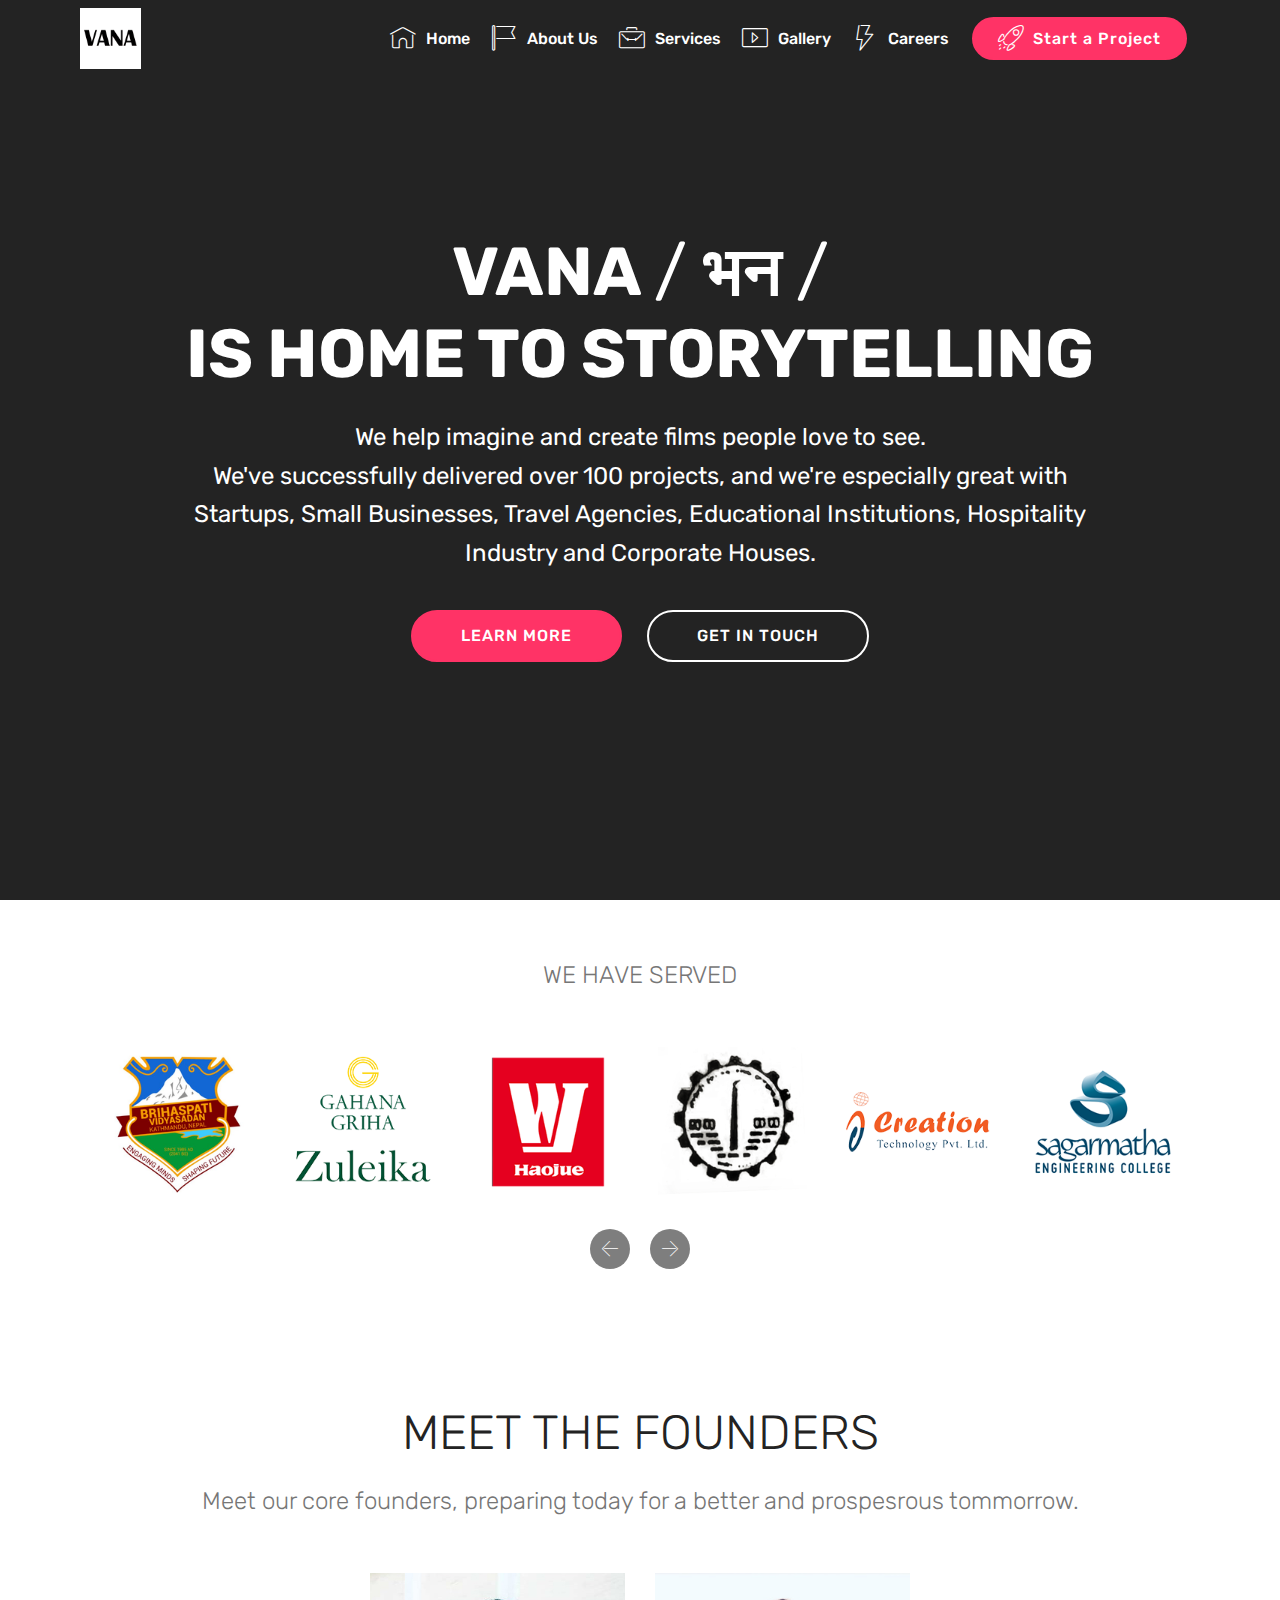
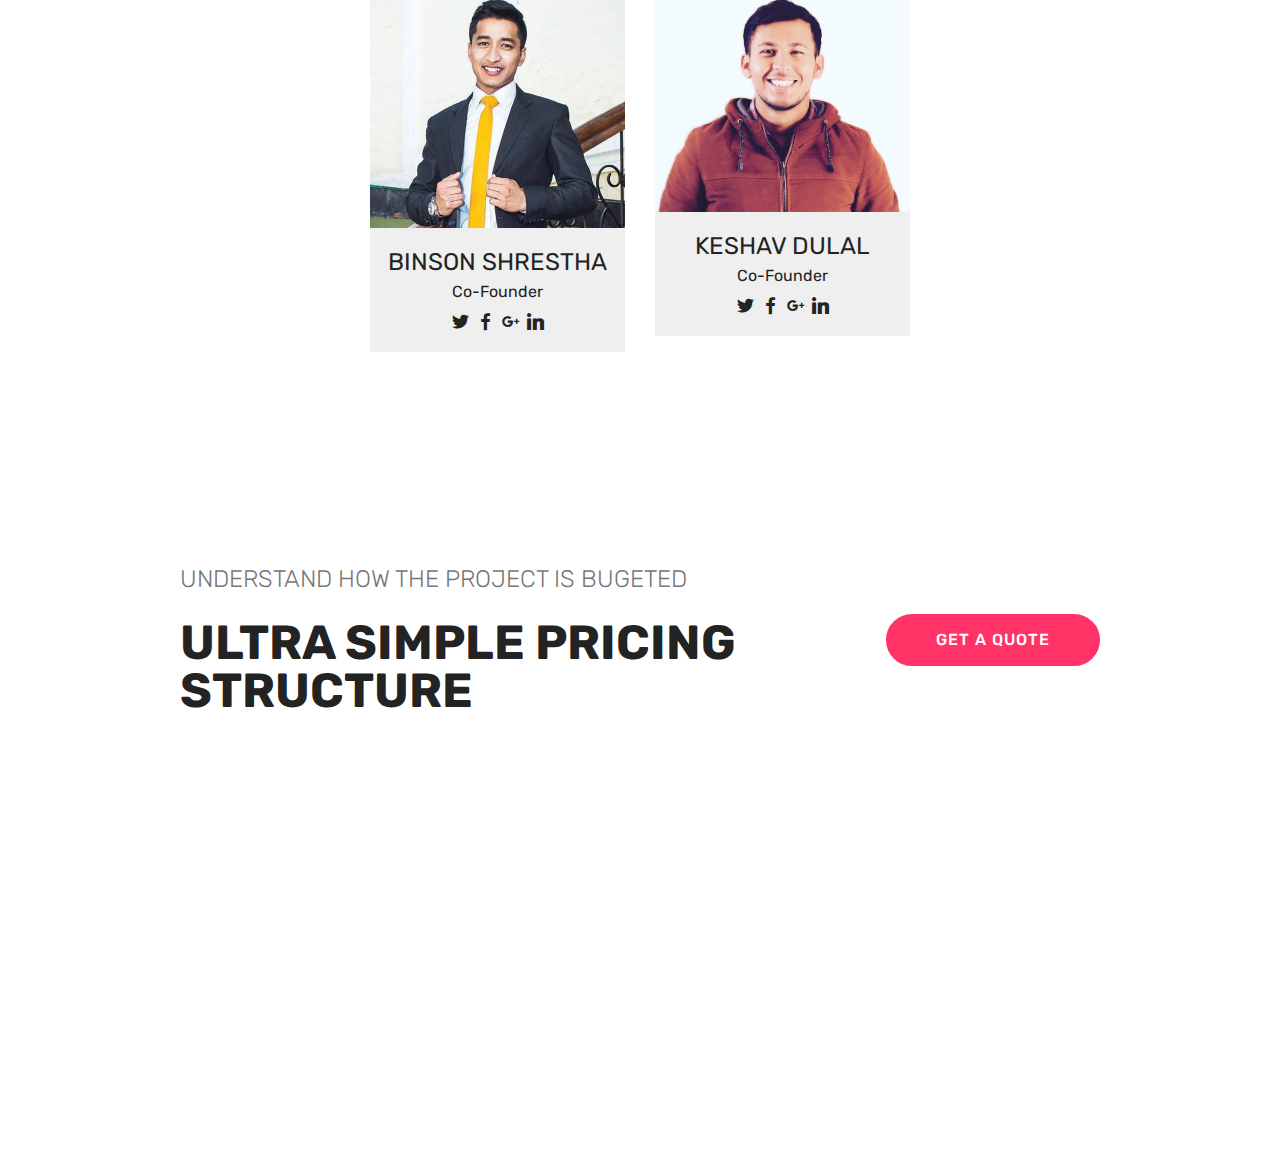
==== index.html @ 386d85b9 "master : First Commit" ====
<!DOCTYPE html>
<html  >
<head>
  <!-- Site made with Mobirise Website Builder v4.12.3, https://mobirise.com -->
  <meta charset="UTF-8">
  <meta http-equiv="X-UA-Compatible" content="IE=edge">
  <meta name="generator" content="Mobirise v4.12.3, mobirise.com">
  <meta name="twitter:card" content="summary_large_image"/>
  <meta name="twitter:image:src" content="assets/images/index-meta.png">
  <meta property="og:image" content="assets/images/index-meta.png">
  <meta name="twitter:title" content="Home">
  <meta name="viewport" content="width=device-width, initial-scale=1, minimum-scale=1">
  <link rel="shortcut icon" href="assets/images/vana-logo11-bw.png" type="image/x-icon">
  <meta name="description" content="We help imagine and create films people love to see.">
  
  
  <title>Home</title>
  <link rel="stylesheet" href="assets/web/assets/mobirise-icons/mobirise-icons.css">
  <link rel="stylesheet" href="assets/bootstrap/css/bootstrap.min.css">
  <link rel="stylesheet" href="assets/bootstrap/css/bootstrap-grid.min.css">
  <link rel="stylesheet" href="assets/bootstrap/css/bootstrap-reboot.min.css">
  <link rel="stylesheet" href="assets/socicon/css/styles.css">
  <link rel="stylesheet" href="assets/tether/tether.min.css">
  <link rel="stylesheet" href="assets/dropdown/css/style.css">
  <link rel="stylesheet" href="assets/theme/css/style.css">
  <link rel="preload" as="style" href="assets/mobirise/css/mbr-additional.css"><link rel="stylesheet" href="assets/mobirise/css/mbr-additional.css" type="text/css">
  
  
  
</head>
<body>
  <section class="menu cid-rTO3SIV0OJ" once="menu" id="menu1-15">

    

    <nav class="navbar navbar-expand beta-menu navbar-dropdown align-items-center navbar-fixed-top navbar-toggleable-sm">
        <button class="navbar-toggler navbar-toggler-right" type="button" data-toggle="collapse" data-target="#navbarSupportedContent" aria-controls="navbarSupportedContent" aria-expanded="false" aria-label="Toggle navigation">
            <div class="hamburger">
                <span></span>
                <span></span>
                <span></span>
                <span></span>
            </div>
        </button>
        <div class="menu-logo">
            <div class="navbar-brand">
                <span class="navbar-logo">
                    <a href="https://mobirise.co">
                         <img src="assets/images/vana-logo11-bw.png" alt="Mobirise" title="" style="height: 3.8rem;">
                    </a>
                </span>
                
            </div>
        </div>
        <div class="collapse navbar-collapse" id="navbarSupportedContent">
            <ul class="navbar-nav nav-dropdown" data-app-modern-menu="true"><li class="nav-item">
                    <a class="nav-link link text-white display-4" href="#top"><span class="mbri-home mbr-iconfont mbr-iconfont-btn"></span>
                        Home</a>
                </li>
                <li class="nav-item">
                    <a class="nav-link link text-white display-4" href="page1.html"><span class="mbri-flag mbr-iconfont mbr-iconfont-btn"></span>
                        
                        About Us
                    </a>
                </li><li class="nav-item"><a class="nav-link link text-white display-4" href="https://mobirise.co"><span class="mbri-briefcase mbr-iconfont mbr-iconfont-btn"></span>
                        Services</a></li><li class="nav-item"><a class="nav-link link text-white display-4" href="https://mobirise.co"><span class="mbri-video mbr-iconfont mbr-iconfont-btn"></span>
                        Gallery</a></li><li class="nav-item"><a class="nav-link link text-white display-4" href="https://mobirise.co"><span class="mbri-speed mbr-iconfont mbr-iconfont-btn"></span>
                        Careers</a></li></ul>
            <div class="navbar-buttons mbr-section-btn"><a class="btn btn-sm btn-secondary display-4" href="contact.html"><span class="mbri-rocket mbr-iconfont mbr-iconfont-btn"></span>Start a Project</a></div>
        </div>
    </nav>
</section>

<section class="engine"><a href="https://mobirise.info/a">online site builder</a></section><section class="cid-rTNzojEZsK mbr-fullscreen" id="header2-1">

    

    

    <div class="container align-center">
        <div class="row justify-content-md-center">
            <div class="mbr-white col-md-10">
                <h1 class="mbr-section-title mbr-bold pb-3 mbr-fonts-style display-1">
                    VANA <span style="font-weight: normal;">/&nbsp;</span>भन&nbsp;<span style="font-weight: normal;">/</span><br>IS HOME TO STORYTELLING</h1>
                
                <p class="mbr-text pb-3 mbr-fonts-style display-5">We help imagine and create films people love to see.<br>We've successfully delivered over 100 projects, and we're especially great with Startups, Small Businesses, Travel Agencies, Educational Institutions, Hospitality Industry and Corporate Houses.<br></p>
                <div class="mbr-section-btn"><a class="btn btn-md btn-secondary display-4" href="https://mobirise.co">LEARN MORE</a>
                    <a class="btn btn-md btn-white-outline display-4" href="contact.html">GET IN TOUCH</a></div>
            </div>
        </div>
    </div>
    
</section>

<section class="clients cid-rTNA7WMirA" data-interval="false" id="clients-9">
      

    
        <div class="container mb-5">
            <div class="media-container-row">
                <div class="col-12 align-center">
                    
                    <h3 class="mbr-section-subtitle mbr-light mbr-fonts-style display-5">
                        WE HAVE SERVED</h3>
                </div>
            </div>
        </div>

    <div class="container">
        <div class="carousel slide" role="listbox" data-pause="true" data-keyboard="false" data-ride="carousel" data-interval="1000">
            <div class="carousel-inner" data-visible="6">
                
                
                
                
                
            <div class="carousel-item ">
                    <div class="media-container-row">
                        <div class="col-md-12">
                            <div class="wrap-img ">
                                <img src="assets/images/bvs.png" class="img-responsive clients-img" alt="" title="">
                            </div>
                        </div>
                    </div>
                </div><div class="carousel-item ">
                    <div class="media-container-row">
                        <div class="col-md-12">
                            <div class="wrap-img ">
                                <img src="assets/images/gg.png" class="img-responsive clients-img" alt="" title="">
                            </div>
                        </div>
                    </div>
                </div><div class="carousel-item ">
                    <div class="media-container-row">
                        <div class="col-md-12">
                            <div class="wrap-img ">
                                <img src="assets/images/haojue.png" class="img-responsive clients-img" alt="" title="">
                            </div>
                        </div>
                    </div>
                </div><div class="carousel-item ">
                    <div class="media-container-row">
                        <div class="col-md-12">
                            <div class="wrap-img ">
                                <img src="assets/images/hsbt.png" class="img-responsive clients-img" alt="" title="">
                            </div>
                        </div>
                    </div>
                </div><div class="carousel-item ">
                    <div class="media-container-row">
                        <div class="col-md-12">
                            <div class="wrap-img ">
                                <img src="assets/images/icreation.png" class="img-responsive clients-img" alt="" title="">
                            </div>
                        </div>
                    </div>
                </div><div class="carousel-item ">
                    <div class="media-container-row">
                        <div class="col-md-12">
                            <div class="wrap-img ">
                                <img src="assets/images/sec.png" class="img-responsive clients-img" alt="" title="">
                            </div>
                        </div>
                    </div>
                </div><div class="carousel-item ">
                    <div class="media-container-row">
                        <div class="col-md-12">
                            <div class="wrap-img ">
                                <img src="assets/images/scst.jpg" class="img-responsive clients-img" alt="" title="">
                            </div>
                        </div>
                    </div>
                </div><div class="carousel-item ">
                    <div class="media-container-row">
                        <div class="col-md-12">
                            <div class="wrap-img ">
                                <img src="assets/images/stemp.png" class="img-responsive clients-img" alt="" title="">
                            </div>
                        </div>
                    </div>
                </div><div class="carousel-item ">
                    <div class="media-container-row">
                        <div class="col-md-12">
                            <div class="wrap-img ">
                                <img src="assets/images/basobaas.png" class="img-responsive clients-img" alt="" title="">
                            </div>
                        </div>
                    </div>
                </div><div class="carousel-item ">
                    <div class="media-container-row">
                        <div class="col-md-12">
                            <div class="wrap-img ">
                                <img src="assets/images/eurokidsdg.png" class="img-responsive clients-img" alt="" title="">
                            </div>
                        </div>
                    </div>
                </div><div class="carousel-item ">
                    <div class="media-container-row">
                        <div class="col-md-12">
                            <div class="wrap-img ">
                                <img src="assets/images/euroschool.png" class="img-responsive clients-img" alt="" title="">
                            </div>
                        </div>
                    </div>
                </div><div class="carousel-item ">
                    <div class="media-container-row">
                        <div class="col-md-12">
                            <div class="wrap-img ">
                                <img src="assets/images/fitstop.png" class="img-responsive clients-img" alt="" title="">
                            </div>
                        </div>
                    </div>
                </div></div>
            <div class="carousel-controls">
                <a data-app-prevent-settings="" class="carousel-control carousel-control-prev" role="button" data-slide="prev">
                    <span aria-hidden="true" class="mbri-left mbr-iconfont"></span>
                    <span class="sr-only">Previous</span>
                </a>
                <a data-app-prevent-settings="" class="carousel-control carousel-control-next" role="button" data-slide="next">
                    <span aria-hidden="true" class="mbri-right mbr-iconfont"></span>
                    <span class="sr-only">Next</span>
                </a>
            </div>
        </div>
    </div>
</section>

<section class="team1 cid-rTNA3TjF3X" id="team1-8">
    
    
    
    <div class="container align-center">
        <h2 class="pb-3 mbr-fonts-style mbr-section-title display-2">
            MEET THE FOUNDERS</h2>
        <h3 class="pb-5 mbr-section-subtitle mbr-fonts-style mbr-light display-5">Meet our core founders, preparing today for a better and prospesrous tommorrow.</h3>
        <div class="row media-row">
            
        <div class="team-item col-lg-3 col-md-6">
                <div class="item-image">
                    <img src="assets/images/binson.jpg" alt="" title="">
                </div>
                <div class="item-caption py-3">
                    <div class="item-name px-2">
                        <p class="mbr-fonts-style display-5">
                           BINSON SHRESTHA</p>
                    </div>
                    <div class="item-role px-2">
                        <p>Co-Founder</p>
                    </div>
                    <div class="item-social pt-2">
                        <a href="https://twitter.com/mobirise" target="_blank">
                            <span class="p-1 socicon-twitter socicon mbr-iconfont mbr-iconfont-social"></span>
                        </a>
                        <a href="https://www.facebook.com/pages/Mobirise/1616226671953247" target="_blank">
                            <span class="p-1 socicon-facebook socicon mbr-iconfont mbr-iconfont-social"></span>
                        </a>
                        <a href="https://plus.google.com/u/0/+Mobirise" target="_blank">
                            <span class="p-1 socicon-googleplus socicon mbr-iconfont mbr-iconfont-social"></span>
                        </a>
                        <a href="https://www.linkedin.com/in/mobirise" target="_blank">
                            <span class="p-1 socicon-linkedin socicon mbr-iconfont mbr-iconfont-social"></span>
                        </a>
                        <a href="https://www.instagram.com/mobirise/" target="_blank">
                            
                        </a>
                        <a href="https://www.youtube.com/channel/UCt_tncVAetpK5JeM8L-8jyw" target="_blank">    
                            
                        </a>
                    </div>
                </div>
            </div><div class="team-item col-lg-3 col-md-6">
                <div class="item-image">
                    <img src="assets/images/keshav.jpg" alt="" title="">
                </div>
                <div class="item-caption py-3">
                    <div class="item-name px-2">
                        <p class="mbr-fonts-style display-5">
                           KESHAV DULAL</p>
                    </div>
                    <div class="item-role px-2">
                        <p>Co-Founder</p>
                    </div>
                    <div class="item-social pt-2">
                        <a href="https://twitter.com/mobirise" target="_blank">
                            <span class="p-1 socicon-twitter socicon mbr-iconfont mbr-iconfont-social"></span>
                        </a>
                        <a href="https://www.facebook.com/pages/Mobirise/1616226671953247" target="_blank">
                            <span class="p-1 socicon-facebook socicon mbr-iconfont mbr-iconfont-social"></span>
                        </a>
                        <a href="https://plus.google.com/u/0/+Mobirise" target="_blank">
                            <span class="p-1 socicon-googleplus socicon mbr-iconfont mbr-iconfont-social"></span>
                        </a>
                        <a href="https://www.linkedin.com/in/mobirise" target="_blank">
                            <span class="p-1 socicon-linkedin socicon mbr-iconfont mbr-iconfont-social"></span>
                        </a>
                        <a href="https://www.instagram.com/mobirise/" target="_blank">
                            
                        </a>
                        <a href="https://www.youtube.com/channel/UCt_tncVAetpK5JeM8L-8jyw" target="_blank">    
                            
                        </a>
                    </div>
                </div>
            </div></div>    
    </div>
</section>

<section class="mbr-section info1 cid-rTNUsynTcs" id="info1-n">

    

    
    <div class="container">
        <div class="row justify-content-center content-row">
            <div class="media-container-column title col-12 col-lg-7 col-md-6">
                <h3 class="mbr-section-subtitle align-left mbr-light pb-3 mbr-fonts-style display-5">UNDERSTAND HOW THE PROJECT IS BUGETED</h3>
                <h2 class="align-left mbr-bold mbr-fonts-style display-2">
                    ULTRA SIMPLE PRICING STRUCTURE</h2>
            </div>
            <div class="media-container-column col-12 col-lg-3 col-md-4">
                <div class="mbr-section-btn align-right py-4"><a class="btn btn-secondary display-4" href="https://mobirise.co">GET A QUOTE<br></a></div>
            </div>
        </div>
    </div>
</section>

<section class="cid-rTNAdagH2J mbr-reveal" id="footer1-a">

    

    

    <div class="container">
        <div class="media-container-row content text-white">
            <div class="col-12 col-md-3">
                <div class="media-wrap">
                    <a href="https://mobirise.co/">
                        <img src="assets/images/vana-logo11-bw.png" alt="Mobirise" title="">
                    </a>
                </div>
            </div>
            <div class="col-12 col-md-3 mbr-fonts-style display-7">
                <h5 class="pb-3">
                    Address
                </h5>
                <p class="mbr-text">
                    6th Floor, NB Building, <br>Opposite Prabhu Bank &amp; Nepal Academy<br>Kamaladi, Kathmandu, Nepal</p>
            </div>
            <div class="col-12 col-md-3 mbr-fonts-style display-7">
                <h5 class="pb-3">
                    Contacts
                </h5>
                <p class="mbr-text">
                    Email: vanamedia.nepal@gmail.com Phone: (+977) 98510-46592<br>Phone:&nbsp;(+977) 98459-06394<br>Whatsapp:&nbsp;(+977) 98510-46592</p>
            </div>
            <div class="col-12 col-md-3 mbr-fonts-style display-7">
                <h5 class="pb-3">External Links</h5>
                <p class="mbr-text">;)</p>
            </div>
        </div>
        <div class="footer-lower">
            <div class="media-container-row">
                <div class="col-sm-12">
                    <hr>
                </div>
            </div>
            <div class="media-container-row mbr-white">
                <div class="col-sm-6 copyright">
                    <p class="mbr-text mbr-fonts-style display-7">
                        © Copyright 2020 Vana Media Pvt. Ltd. - All Rights Reserved
                    </p>
                </div>
                <div class="col-md-6">
                    <div class="social-list align-right">
                        <div class="soc-item">
                            <a href="https://twitter.com/mobirise" target="_blank">
                                <span class="socicon-twitter socicon mbr-iconfont mbr-iconfont-social"></span>
                            </a>
                        </div>
                        <div class="soc-item">
                            <a href="https://www.facebook.com/pages/Mobirise/1616226671953247" target="_blank">
                                <span class="socicon-facebook socicon mbr-iconfont mbr-iconfont-social"></span>
                            </a>
                        </div>
                        <div class="soc-item">
                            <a href="https://www.youtube.com/c/mobirise" target="_blank">
                                <span class="socicon-youtube socicon mbr-iconfont mbr-iconfont-social"></span>
                            </a>
                        </div>
                        <div class="soc-item">
                            <a href="https://instagram.com/mobirise" target="_blank">
                                <span class="socicon-instagram socicon mbr-iconfont mbr-iconfont-social"></span>
                            </a>
                        </div>
                        <div class="soc-item">
                            <a href="https://plus.google.com/u/0/+Mobirise" target="_blank">
                                <span class="socicon-googleplus socicon mbr-iconfont mbr-iconfont-social"></span>
                            </a>
                        </div>
                        <div class="soc-item">
                            <a href="https://www.behance.net/Mobirise" target="_blank">
                                <span class="socicon-behance socicon mbr-iconfont mbr-iconfont-social"></span>
                            </a>
                        </div>
                    </div>
                </div>
            </div>
        </div>
    </div>
</section>


  <script src="assets/web/assets/jquery/jquery.min.js"></script>
  <script src="assets/popper/popper.min.js"></script>
  <script src="assets/bootstrap/js/bootstrap.min.js"></script>
  <script src="assets/smoothscroll/smooth-scroll.js"></script>
  <script src="assets/tether/tether.min.js"></script>
  <script src="assets/mbr-clients-slider/mbr-clients-slider.js"></script>
  <script src="assets/dropdown/js/nav-dropdown.js"></script>
  <script src="assets/dropdown/js/navbar-dropdown.js"></script>
  <script src="assets/touchswipe/jquery.touch-swipe.min.js"></script>
  <script src="assets/bootstrapcarouselswipe/bootstrap-carousel-swipe.js"></script>
  <script src="assets/theme/js/script.js"></script>
  
  
</body>
</html>
---- assets/web/assets/mobirise-icons/mobirise-icons.css ----
@font-face {
  font-family: 'MobiriseIcons';
  src:  url('mobirise-icons.eot?spat4u');
  src:  url('mobirise-icons.eot?spat4u#iefix') format('embedded-opentype'),
    url('mobirise-icons.ttf?spat4u') format('truetype'),
    url('mobirise-icons.woff?spat4u') format('woff'),
    url('mobirise-icons.svg?spat4u#MobiriseIcons') format('svg');
  font-weight: normal;
  font-style: normal;
  font-display: swap;
}

[class^="mbri-"], [class*=" mbri-"] {
  /* use !important to prevent issues with browser extensions that change fonts */
  font-family: MobiriseIcons !important;
  speak: none;
  font-style: normal;
  font-weight: normal;
  font-variant: normal;
  text-transform: none;
  line-height: 1;

  /* Better Font Rendering =========== */
  -webkit-font-smoothing: antialiased;
  -moz-osx-font-smoothing: grayscale;
}

.mbri-add-submenu:before {
  content: "\e900";
}
.mbri-alert:before {
  content: "\e901";
}
.mbri-align-center:before {
  content: "\e902";
}
.mbri-align-justify:before {
  content: "\e903";
}
.mbri-align-left:before {
  content: "\e904";
}
.mbri-align-right:before {
  content: "\e905";
}
.mbri-android:before {
  content: "\e906";
}
.mbri-apple:before {
  content: "\e907";
}
.mbri-arrow-down:before {
  content: "\e908";
}
.mbri-arrow-next:before {
  content: "\e909";
}
.mbri-arrow-prev:before {
  content: "\e90a";
}
.mbri-arrow-up:before {
  content: "\e90b";
}
.mbri-bold:before {
  content: "\e90c";
}
.mbri-bookmark:before {
  content: "\e90d";
}
.mbri-bootstrap:before {
  content: "\e90e";
}
.mbri-briefcase:before {
  content: "\e90f";
}
.mbri-browse:before {
  content: "\e910";
}
.mbri-bulleted-list:before {
  content: "\e911";
}
.mbri-calendar:before {
  content: "\e912";
}
.mbri-camera:before {
  content: "\e913";
}
.mbri-cart-add:before {
  content: "\e914";
}
.mbri-cart-full:before {
  content: "\e915";
}
.mbri-cash:before {
  content: "\e916";
}
.mbri-change-style:before {
  content: "\e917";
}
.mbri-chat:before {
  content: "\e918";
}
.mbri-clock:before {
  content: "\e919";
}
.mbri-close:before {
  content: "\e91a";
}
.mbri-cloud:before {
  content: "\e91b";
}
.mbri-code:before {
  content: "\e91c";
}
.mbri-contact-form:before {
  content: "\e91d";
}
.mbri-credit-card:before {
  content: "\e91e";
}
.mbri-cursor-click:before {
  content: "\e91f";
}
.mbri-cust-feedback:before {
  content: "\e920";
}
.mbri-database:before {
  content: "\e921";
}
.mbri-delivery:before {
  content: "\e922";
}
.mbri-desktop:before {
  content: "\e923";
}
.mbri-devices:before {
  content: "\e924";
}
.mbri-down:before {
  content: "\e925";
}
.mbri-download:before {
  content: "\e989";
}
.mbri-drag-n-drop:before {
  content: "\e927";
}
.mbri-drag-n-drop2:before {
  content: "\e928";
}
.mbri-edit:before {
  content: "\e929";
}
.mbri-edit2:before {
  content: "\e92a";
}
.mbri-error:before {
  content: "\e92b";
}
.mbri-extension:before {
  content: "\e92c";
}
.mbri-features:before {
  content: "\e92d";
}
.mbri-file:before {
  content: "\e92e";
}
.mbri-flag:before {
  content: "\e92f";
}
.mbri-folder:before {
  content: "\e930";
}
.mbri-gift:before {
  content: "\e931";
}
.mbri-github:before {
  content: "\e932";
}
.mbri-globe:before {
  content: "\e933";
}
.mbri-globe-2:before {
  content: "\e934";
}
.mbri-growing-chart:before {
  content: "\e935";
}
.mbri-hearth:before {
  content: "\e936";
}
.mbri-help:before {
  content: "\e937";
}
.mbri-home:before {
  content: "\e938";
}
.mbri-hot-cup:before {
  content: "\e939";
}
.mbri-idea:before {
  content: "\e93a";
}
.mbri-image-gallery:before {
  content: "\e93b";
}
.mbri-image-slider:before {
  content: "\e93c";
}
.mbri-info:before {
  content: "\e93d";
}
.mbri-italic:before {
  content: "\e93e";
}
.mbri-key:before {
  content: "\e93f";
}
.mbri-laptop:before {
  content: "\e940";
}
.mbri-layers:before {
  content: "\e941";
}
.mbri-left-right:before {
  content: "\e942";
}
.mbri-left:before {
  content: "\e943";
}
.mbri-letter:before {
  content: "\e944";
}
.mbri-like:before {
  content: "\e945";
}
.mbri-link:before {
  content: "\e946";
}
.mbri-lock:before {
  content: "\e947";
}
.mbri-login:before {
  content: "\e948";
}
.mbri-logout:before {
  content: "\e949";
}
.mbri-magic-stick:before {
  content: "\e94a";
}
.mbri-map-pin:before {
  content: "\e94b";
}
.mbri-menu:before {
  content: "\e94c";
}
.mbri-mobile:before {
  content: "\e94d";
}
.mbri-mobile2:before {
  content: "\e94e";
}
.mbri-mobirise:before {
  content: "\e94f";
}
.mbri-more-horizontal:before {
  content: "\e950";
}
.mbri-more-vertical:before {
  content: "\e951";
}
.mbri-music:before {
  content: "\e952";
}
.mbri-new-file:before {
  content: "\e953";
}
.mbri-numbered-list:before {
  content: "\e954";
}
.mbri-opened-folder:before {
  content: "\e955";
}
.mbri-pages:before {
  content: "\e956";
}
.mbri-paper-plane:before {
  content: "\e957";
}
.mbri-paperclip:before {
  content: "\e958";
}
.mbri-photo:before {
  content: "\e959";
}
.mbri-photos:before {
  content: "\e95a";
}
.mbri-pin:before {
  content: "\e95b";
}
.mbri-play:before {
  content: "\e95c";
}
.mbri-plus:before {
  content: "\e95d";
}
.mbri-preview:before {
  content: "\e95e";
}
.mbri-print:before {
  content: "\e95f";
}
.mbri-protect:before {
  content: "\e960";
}
.mbri-question:before {
  content: "\e961";
}
.mbri-quote-left:before {
  content: "\e962";
}
.mbri-quote-right:before {
  content: "\e963";
}
.mbri-refresh:before {
  content: "\e964";
}
.mbri-responsive:before {
  content: "\e965";
}
.mbri-right:before {
  content: "\e966";
}
.mbri-rocket:before {
  content: "\e967";
}
.mbri-sad-face:before {
  content: "\e968";
}
.mbri-sale:before {
  content: "\e969";
}
.mbri-save:before {
  content: "\e96a";
}
.mbri-search:before {
  content: "\e96b";
}
.mbri-setting:before {
  content: "\e96c";
}
.mbri-setting2:before {
  content: "\e96d";
}
.mbri-setting3:before {
  content: "\e96e";
}
.mbri-share:before {
  content: "\e96f";
}
.mbri-shopping-bag:before {
  content: "\e970";
}
.mbri-shopping-basket:before {
  content: "\e971";
}
.mbri-shopping-cart:before {
  content: "\e972";
}
.mbri-sites:before {
  content: "\e973";
}
.mbri-smile-face:before {
  content: "\e974";
}
.mbri-speed:before {
  content: "\e975";
}
.mbri-star:before {
  content: "\e976";
}
.mbri-success:before {
  content: "\e977";
}
.mbri-sun:before {
  content: "\e978";
}
.mbri-sun2:before {
  content: "\e979";
}
.mbri-tablet:before {
  content: "\e97a";
}
.mbri-tablet-vertical:before {
  content: "\e97b";
}
.mbri-target:before {
  content: "\e97c";
}
.mbri-timer:before {
  content: "\e97d";
}
.mbri-to-ftp:before {
  content: "\e97e";
}
.mbri-to-local-drive:before {
  content: "\e97f";
}
.mbri-touch-swipe:before {
  content: "\e980";
}
.mbri-touch:before {
  content: "\e981";
}
.mbri-trash:before {
  content: "\e982";
}
.mbri-underline:before {
  content: "\e983";
}
.mbri-unlink:before {
  content: "\e984";
}
.mbri-unlock:before {
  content: "\e985";
}
.mbri-up-down:before {
  content: "\e986";
}
.mbri-up:before {
  content: "\e987";
}
.mbri-update:before {
  content: "\e988";
}
.mbri-upload:before {
 content: "\e926"; 
}
.mbri-user:before {
  content: "\e98a";
}
.mbri-user2:before {
  content: "\e98b";
}
.mbri-users:before {
  content: "\e98c";
}
.mbri-video:before {
  content: "\e98d";
}
.mbri-video-play:before {
  content: "\e98e";
}
.mbri-watch:before {
  content: "\e98f";
}
.mbri-website-theme:before {
  content: "\e990";
}
.mbri-wifi:before {
  content: "\e991";
}
.mbri-windows:before {
  content: "\e992";
}
.mbri-zoom-out:before {
  content: "\e993";
}
.mbri-redo:before {
  content: "\e994";
}
.mbri-undo:before {
  content: "\e995";
}
---- assets/socicon/css/styles.css ----
@charset "UTF-8";

@font-face {
  font-family: 'Socicon';
  src:  url('../fonts/socicon.eot');
  src:  url('../fonts/socicon.eot?#iefix') format('embedded-opentype'),
    url('../fonts/socicon.woff2') format('woff2'),
    url('../fonts/socicon.ttf') format('truetype'),
    url('../fonts/socicon.woff') format('woff'),
    url('../fonts/socicon.svg#socicon') format('svg');
  font-weight: normal;
  font-style: normal;
}

[data-icon]:before {
  font-family: "socicon" !important;
  content: attr(data-icon);
  font-style: normal !important;
  font-weight: normal !important;
  font-variant: normal !important;
  text-transform: none !important;
  speak: none;
  line-height: 1;
  -webkit-font-smoothing: antialiased;
  -moz-osx-font-smoothing: grayscale;
}

[class^="socicon-"], [class*=" socicon-"] {
  /* use !important to prevent issues with browser extensions that change fonts */
  font-family: 'Socicon' !important;
  speak: none;
  font-style: normal;
  font-weight: normal;
  font-variant: normal;
  text-transform: none;
  line-height: 1;

  /* Better Font Rendering =========== */
  -webkit-font-smoothing: antialiased;
  -moz-osx-font-smoothing: grayscale;
}

.socicon-eitaa:before {
  content: "\e97c";
}
.socicon-soroush:before {
  content: "\e97d";
}
.socicon-bale:before {
  content: "\e97e";
}
.socicon-zazzle:before {
  content: "\e97b";
}
.socicon-society6:before {
  content: "\e97a";
}
.socicon-redbubble:before {
  content: "\e979";
}
.socicon-avvo:before {
  content: "\e978";
}
.socicon-stitcher:before {
  content: "\e977";
}
.socicon-googlehangouts:before {
  content: "\e974";
}
.socicon-dlive:before {
  content: "\e975";
}
.socicon-vsco:before {
  content: "\e976";
}
.socicon-flipboard:before {
  content: "\e973";
}
.socicon-ubuntu:before {
  content: "\e958";
}
.socicon-artstation:before {
  content: "\e959";
}
.socicon-invision:before {
  content: "\e95a";
}
.socicon-torial:before {
  content: "\e95b";
}
.socicon-collectorz:before {
  content: "\e95c";
}
.socicon-seenthis:before {
  content: "\e95d";
}
.socicon-googleplaymusic:before {
  content: "\e95e";
}
.socicon-debian:before {
  content: "\e95f";
}
.socicon-filmfreeway:before {
  content: "\e960";
}
.socicon-gnome:before {
  content: "\e961";
}
.socicon-itchio:before {
  content: "\e962";
}
.socicon-jamendo:before {
  content: "\e963";
}
.socicon-mix:before {
  content: "\e964";
}
.socicon-sharepoint:before {
  content: "\e965";
}
.socicon-tinder:before {
  content: "\e966";
}
.socicon-windguru:before {
  content: "\e967";
}
.socicon-cdbaby:before {
  content: "\e968";
}
.socicon-elementaryos:before {
  content: "\e969";
}
.socicon-stage32:before {
  content: "\e96a";
}
.socicon-tiktok:before {
  content: "\e96b";
}
.socicon-gitter:before {
  content: "\e96c";
}
.socicon-letterboxd:before {
  content: "\e96d";
}
.socicon-threema:before {
  content: "\e96e";
}
.socicon-splice:before {
  content: "\e96f";
}
.socicon-metapop:before {
  content: "\e970";
}
.socicon-naver:before {
  content: "\e971";
}
.socicon-remote:before {
  content: "\e972";
}
.socicon-internet:before {
  content: "\e957";
}
.socicon-moddb:before {
  content: "\e94b";
}
.socicon-indiedb:before {
  content: "\e94c";
}
.socicon-traxsource:before {
  content: "\e94d";
}
.socicon-gamefor:before {
  content: "\e94e";
}
.socicon-pixiv:before {
  content: "\e94f";
}
.socicon-myanimelist:before {
  content: "\e950";
}
.socicon-blackberry:before {
  content: "\e951";
}
.socicon-wickr:before {
  content: "\e952";
}
.socicon-spip:before {
  content: "\e953";
}
.socicon-napster:before {
  content: "\e954";
}
.socicon-beatport:before {
  content: "\e955";
}
.socicon-hackerone:before {
  content: "\e956";
}
.socicon-hackernews:before {
  content: "\e946";
}
.socicon-smashwords:before {
  content: "\e947";
}
.socicon-kobo:before {
  content: "\e948";
}
.socicon-bookbub:before {
  content: "\e949";
}
.socicon-mailru:before {
  content: "\e94a";
}
.socicon-gitlab:before {
  content: "\e945";
}
.socicon-instructables:before {
  content: "\e944";
}
.socicon-portfolio:before {
  content: "\e943";
}
.socicon-codered:before {
  content: "\e940";
}
.socicon-origin:before {
  content: "\e941";
}
.socicon-nextdoor:before {
  content: "\e942";
}
.socicon-udemy:before {
  content: "\e93f";
}
.socicon-livemaster:before {
  content: "\e93e";
}
.socicon-crunchbase:before {
  content: "\e93b";
}
.socicon-homefy:before {
  content: "\e93c";
}
.socicon-calendly:before {
  content: "\e93d";
}
.socicon-realtor:before {
  content: "\e90f";
}
.socicon-tidal:before {
  content: "\e910";
}
.socicon-qobuz:before {
  content: "\e911";
}
.socicon-natgeo:before {
  content: "\e912";
}
.socicon-mastodon:before {
  content: "\e913";
}
.socicon-unsplash:before {
  content: "\e914";
}
.socicon-homeadvisor:before {
  content: "\e915";
}
.socicon-angieslist:before {
  content: "\e916";
}
.socicon-codepen:before {
  content: "\e917";
}
.socicon-slack:before {
  content: "\e918";
}
.socicon-openaigym:before {
  content: "\e919";
}
.socicon-logmein:before {
  content: "\e91a";
}
.socicon-fiverr:before {
  content: "\e91b";
}
.socicon-gotomeeting:before {
  content: "\e91c";
}
.socicon-aliexpress:before {
  content: "\e91d";
}
.socicon-guru:before {
  content: "\e91e";
}
.socicon-appstore:before {
  content: "\e91f";
}
.socicon-homes:before {
  content: "\e920";
}
.socicon-zoom:before {
  content: "\e921";
}
.socicon-alibaba:before {
  content: "\e922";
}
.socicon-craigslist:before {
  content: "\e923";
}
.socicon-wix:before {
  content: "\e924";
}
.socicon-redfin:before {
  content: "\e925";
}
.socicon-googlecalendar:before {
  content: "\e926";
}
.socicon-shopify:before {
  content: "\e927";
}
.socicon-freelancer:before {
  content: "\e928";
}
.socicon-seedrs:before {
  content: "\e929";
}
.socicon-bing:before {
  content: "\e92a";
}
.socicon-doodle:before {
  content: "\e92b";
}
.socicon-bonanza:before {
  content: "\e92c";
}
.socicon-squarespace:before {
  content: "\e92d";
}
.socicon-toptal:before {
  content: "\e92e";
}
.socicon-gust:before {
  content: "\e92f";
}
.socicon-ask:before {
  content: "\e930";
}
.socicon-trulia:before {
  content: "\e931";
}
.socicon-loomly:before {
  content: "\e932";
}
.socicon-ghost:before {
  content: "\e933";
}
.socicon-upwork:before {
  content: "\e934";
}
.socicon-fundable:before {
  content: "\e935";
}
.socicon-booking:before {
  content: "\e936";
}
.socicon-googlemaps:before {
  content: "\e937";
}
.socicon-zillow:before {
  content: "\e938";
}
.socicon-niconico:before {
  content: "\e939";
}
.socicon-toneden:before {
  content: "\e93a";
}
.socicon-augment:before {
  content: "\e908";
}
.socicon-bitbucket:before {
  content: "\e909";
}
.socicon-fyuse:before {
  content: "\e90a";
}
.socicon-yt-gaming:before {
  content: "\e90b";
}
.socicon-sketchfab:before {
  content: "\e90c";
}
.socicon-mobcrush:before {
  content: "\e90d";
}
.socicon-microsoft:before {
  content: "\e90e";
}
.socicon-pandora:before {
  content: "\e907";
}
.socicon-messenger:before {
  content: "\e906";
}
.socicon-gamewisp:before {
  content: "\e905";
}
.socicon-bloglovin:before {
  content: "\e904";
}
.socicon-tunein:before {
  content: "\e903";
}
.socicon-gamejolt:before {
  content: "\e901";
}
.socicon-trello:before {
  content: "\e902";
}
.socicon-spreadshirt:before {
  content: "\e900";
}
.socicon-500px:before {
  content: "\e000";
}
.socicon-8tracks:before {
  content: "\e001";
}
.socicon-airbnb:before {
  content: "\e002";
}
.socicon-alliance:before {
  content: "\e003";
}
.socicon-amazon:before {
  content: "\e004";
}
.socicon-amplement:before {
  content: "\e005";
}
.socicon-android:before {
  content: "\e006";
}
.socicon-angellist:before {
  content: "\e007";
}
.socicon-apple:before {
  content: "\e008";
}
.socicon-appnet:before {
  content: "\e009";
}
.socicon-baidu:before {
  content: "\e00a";
}
.socicon-bandcamp:before {
  content: "\e00b";
}
.socicon-battlenet:before {
  content: "\e00c";
}
.socicon-mixer:before {
  content: "\e00d";
}
.socicon-bebee:before {
  content: "\e00e";
}
.socicon-bebo:before {
  content: "\e00f";
}
.socicon-behance:before {
  content: "\e010";
}
.socicon-blizzard:before {
  content: "\e011";
}
.socicon-blogger:before {
  content: "\e012";
}
.socicon-buffer:before {
  content: "\e013";
}
.socicon-chrome:before {
  content: "\e014";
}
.socicon-coderwall:before {
  content: "\e015";
}
.socicon-curse:before {
  content: "\e016";
}
.socicon-dailymotion:before {
  content: "\e017";
}
.socicon-deezer:before {
  content: "\e018";
}
.socicon-delicious:before {
  content: "\e019";
}
.socicon-deviantart:before {
  content: "\e01a";
}
.socicon-diablo:before {
  content: "\e01b";
}
.socicon-digg:before {
  content: "\e01c";
}
.socicon-discord:before {
  content: "\e01d";
}
.socicon-disqus:before {
  content: "\e01e";
}
.socicon-douban:before {
  content: "\e01f";
}
.socicon-draugiem:before {
  content: "\e020";
}
.socicon-dribbble:before {
  content: "\e021";
}
.socicon-drupal:before {
  content: "\e022";
}
.socicon-ebay:before {
  content: "\e023";
}
.socicon-ello:before {
  content: "\e024";
}
.socicon-endomodo:before {
  content: "\e025";
}
.socicon-envato:before {
  content: "\e026";
}
.socicon-etsy:before {
  content: "\e027";
}
.socicon-facebook:before {
  content: "\e028";
}
.socicon-feedburner:before {
  content: "\e029";
}
.socicon-filmweb:before {
  content: "\e02a";
}
.socicon-firefox:before {
  content: "\e02b";
}
.socicon-flattr:before {
  content: "\e02c";
}
.socicon-flickr:before {
  content: "\e02d";
}
.socicon-formulr:before {
  content: "\e02e";
}
.socicon-forrst:before {
  content: "\e02f";
}
.socicon-foursquare:before {
  content: "\e030";
}
.socicon-friendfeed:before {
  content: "\e031";
}
.socicon-github:before {
  content: "\e032";
}
.socicon-goodreads:before {
  content: "\e033";
}
.socicon-google:before {
  content: "\e034";
}
.socicon-googlescholar:before {
  content: "\e035";
}
.socicon-googlegroups:before {
  content: "\e036";
}
.socicon-googlephotos:before {
  content: "\e037";
}
.socicon-googleplus:before {
  content: "\e038";
}
.socicon-grooveshark:before {
  content: "\e039";
}
.socicon-hackerrank:before {
  content: "\e03a";
}
.socicon-hearthstone:before {
  content: "\e03b";
}
.socicon-hellocoton:before {
  content: "\e03c";
}
.socicon-heroes:before {
  content: "\e03d";
}
.socicon-smashcast:before {
  content: "\e03e";
}
.socicon-horde:before {
  content: "\e03f";
}
.socicon-houzz:before {
  content: "\e040";
}
.socicon-icq:before {
  content: "\e041";
}
.socicon-identica:before {
  content: "\e042";
}
.socicon-imdb:before {
  content: "\e043";
}
.socicon-instagram:before {
  content: "\e044";
}
.socicon-issuu:before {
  content: "\e045";
}
.socicon-istock:before {
  content: "\e046";
}
.socicon-itunes:before {
  content: "\e047";
}
.socicon-keybase:before {
  content: "\e048";
}
.socicon-lanyrd:before {
  content: "\e049";
}
.socicon-lastfm:before {
  content: "\e04a";
}
.socicon-line:before {
  content: "\e04b";
}
.socicon-linkedin:before {
  content: "\e04c";
}
.socicon-livejournal:before {
  content: "\e04d";
}
.socicon-lyft:before {
  content: "\e04e";
}
.socicon-macos:before {
  content: "\e04f";
}
.socicon-mail:before {
  content: "\e050";
}
.socicon-medium:before {
  content: "\e051";
}
.socicon-meetup:before {
  content: "\e052";
}
.socicon-mixcloud:before {
  content: "\e053";
}
.socicon-modelmayhem:before {
  content: "\e054";
}
.socicon-mumble:before {
  content: "\e055";
}
.socicon-myspace:before {
  content: "\e056";
}
.socicon-newsvine:before {
  content: "\e057";
}
.socicon-nintendo:before {
  content: "\e058";
}
.socicon-npm:before {
  content: "\e059";
}
.socicon-odnoklassniki:before {
  content: "\e05a";
}
.socicon-openid:before {
  content: "\e05b";
}
.socicon-opera:before {
  content: "\e05c";
}
.socicon-outlook:before {
  content: "\e05d";
}
.socicon-overwatch:before {
  content: "\e05e";
}
.socicon-patreon:before {
  content: "\e05f";
}
.socicon-paypal:before {
  content: "\e060";
}
.socicon-periscope:before {
  content: "\e061";
}
.socicon-persona:before {
  content: "\e062";
}
.socicon-pinterest:before {
  content: "\e063";
}
.socicon-play:before {
  content: "\e064";
}
.socicon-player:before {
  content: "\e065";
}
.socicon-playstation:before {
  content: "\e066";
}
.socicon-pocket:before {
  content: "\e067";
}
.socicon-qq:before {
  content: "\e068";
}
.socicon-quora:before {
  content: "\e069";
}
.socicon-raidcall:before {
  content: "\e06a";
}
.socicon-ravelry:before {
  content: "\e06b";
}
.socicon-reddit:before {
  content: "\e06c";
}
.socicon-renren:before {
  content: "\e06d";
}
.socicon-researchgate:before {
  content: "\e06e";
}
.socicon-residentadvisor:before {
  content: "\e06f";
}
.socicon-reverbnation:before {
  content: "\e070";
}
.socicon-rss:before {
  content: "\e071";
}
.socicon-sharethis:before {
  content: "\e072";
}
.socicon-skype:before {
  content: "\e073";
}
.socicon-slideshare:before {
  content: "\e074";
}
.socicon-smugmug:before {
  content: "\e075";
}
.socicon-snapchat:before {
  content: "\e076";
}
.socicon-songkick:before {
  content: "\e077";
}
.socicon-soundcloud:before {
  content: "\e078";
}
.socicon-spotify:before {
  content: "\e079";
}
.socicon-stackexchange:before {
  content: "\e07a";
}
.socicon-stackoverflow:before {
  content: "\e07b";
}
.socicon-starcraft:before {
  content: "\e07c";
}
.socicon-stayfriends:before {
  content: "\e07d";
}
.socicon-steam:before {
  content: "\e07e";
}
.socicon-storehouse:before {
  content: "\e07f";
}
.socicon-strava:before {
  content: "\e080";
}
.socicon-streamjar:before {
  content: "\e081";
}
.socicon-stumbleupon:before {
  content: "\e082";
}
.socicon-swarm:before {
  content: "\e083";
}
.socicon-teamspeak:before {
  content: "\e084";
}
.socicon-teamviewer:before {
  content: "\e085";
}
.socicon-technorati:before {
  content: "\e086";
}
.socicon-telegram:before {
  content: "\e087";
}
.socicon-tripadvisor:before {
  content: "\e088";
}
.socicon-tripit:before {
  content: "\e089";
}
.socicon-triplej:before {
  content: "\e08a";
}
.socicon-tumblr:before {
  content: "\e08b";
}
.socicon-twitch:before {
  content: "\e08c";
}
.socicon-twitter:before {
  content: "\e08d";
}
.socicon-uber:before {
  content: "\e08e";
}
.socicon-ventrilo:before {
  content: "\e08f";
}
.socicon-viadeo:before {
  content: "\e090";
}
.socicon-viber:before {
  content: "\e091";
}
.socicon-viewbug:before {
  content: "\e092";
}
.socicon-vimeo:before {
  content: "\e093";
}
.socicon-vine:before {
  content: "\e094";
}
.socicon-vkontakte:before {
  content: "\e095";
}
.socicon-warcraft:before {
  content: "\e096";
}
.socicon-wechat:before {
  content: "\e097";
}
.socicon-weibo:before {
  content: "\e098";
}
.socicon-whatsapp:before {
  content: "\e099";
}
.socicon-wikipedia:before {
  content: "\e09a";
}
.socicon-windows:before {
  content: "\e09b";
}
.socicon-wordpress:before {
  content: "\e09c";
}
.socicon-wykop:before {
  content: "\e09d";
}
.socicon-xbox:before {
  content: "\e09e";
}
.socicon-xing:before {
  content: "\e09f";
}
.socicon-yahoo:before {
  content: "\e0a0";
}
.socicon-yammer:before {
  content: "\e0a1";
}
.socicon-yandex:before {
  content: "\e0a2";
}
.socicon-yelp:before {
  content: "\e0a3";
}
.socicon-younow:before {
  content: "\e0a4";
}
.socicon-youtube:before {
  content: "\e0a5";
}
.socicon-zapier:before {
  content: "\e0a6";
}
.socicon-zerply:before {
  content: "\e0a7";
}
.socicon-zomato:before {
  content: "\e0a8";
}
.socicon-zynga:before {
  content: "\e0a9";
}
---- assets/dropdown/css/style.css ----
.navbar-dropdown {
  left: 0;
  padding: 0;
  position: absolute;
  right: 0;
  top: 0;
  transition: all 0.45s ease;
  z-index: 1030;
  background: #282828; }
  .navbar-dropdown .navbar-logo {
    margin-right: 0.8rem;
    transition: margin 0.3s ease-in-out;
    vertical-align: middle; }
    .navbar-dropdown .navbar-logo img {
      height: 3.125rem;
      transition: all 0.3s ease-in-out; }
    .navbar-dropdown .navbar-logo.mbr-iconfont {
      font-size: 3.125rem;
      line-height: 3.125rem; }
  .navbar-dropdown .navbar-caption {
    font-weight: 700;
    white-space: normal;
    vertical-align: -4px;
    line-height: 3.125rem !important; }
    .navbar-dropdown .navbar-caption, .navbar-dropdown .navbar-caption:hover {
      color: inherit;
      text-decoration: none; }
  .navbar-dropdown .mbr-iconfont + .navbar-caption {
    vertical-align: -1px; }
  .navbar-dropdown.navbar-fixed-top {
    position: fixed; }
  .navbar-dropdown .navbar-brand span {
    vertical-align: -4px; }
  .navbar-dropdown.bg-color.transparent {
    background: none; }
  .navbar-dropdown.navbar-short .navbar-brand {
    padding: 0.625rem 0; }
    .navbar-dropdown.navbar-short .navbar-brand span {
      vertical-align: -1px; }
  .navbar-dropdown.navbar-short .navbar-caption {
    line-height: 2.375rem !important;
    vertical-align: -2px; }
  .navbar-dropdown.navbar-short .navbar-logo {
    margin-right: 0.5rem; }
    .navbar-dropdown.navbar-short .navbar-logo img {
      height: 2.375rem; }
    .navbar-dropdown.navbar-short .navbar-logo.mbr-iconfont {
      font-size: 2.375rem;
      line-height: 2.375rem; }
  .navbar-dropdown.navbar-short .mbr-table-cell {
    height: 3.625rem; }
  .navbar-dropdown .navbar-close {
    left: 0.6875rem;
    position: fixed;
    top: 0.75rem;
    z-index: 1000; }
  .navbar-dropdown .hamburger-icon {
    content: "";
    display: inline-block;
    vertical-align: middle;
    width: 16px;
    -webkit-box-shadow: 0 -6px 0 1px #282828,0 0 0 1px #282828,0 6px 0 1px #282828;
    -moz-box-shadow: 0 -6px 0 1px #282828,0 0 0 1px #282828,0 6px 0 1px #282828;
    box-shadow: 0 -6px 0 1px #282828,0 0 0 1px #282828,0 6px 0 1px #282828; }

.dropdown-menu .dropdown-toggle[data-toggle="dropdown-submenu"]::after {
  border-bottom: 0.35em solid transparent;
  border-left: 0.35em solid;
  border-right: 0;
  border-top: 0.35em solid transparent;
  margin-left: 0.3rem; }

.dropdown-menu .dropdown-item:focus {
  outline: 0; }

.nav-dropdown {
  font-size: 0.75rem;
  font-weight: 500;
  height: auto !important; }
  .nav-dropdown .nav-btn {
    padding-left: 1rem; }
  .nav-dropdown .link {
    margin: .667em 1.667em;
    font-weight: 500;
    padding: 0;
    transition: color .2s ease-in-out; }
    .nav-dropdown .link.dropdown-toggle {
      margin-right: 2.583em; }
      .nav-dropdown .link.dropdown-toggle::after {
        margin-left: .25rem;
        border-top: 0.35em solid;
        border-right: 0.35em solid transparent;
        border-left: 0.35em solid transparent;
        border-bottom: 0; }
      .nav-dropdown .link.dropdown-toggle[aria-expanded="true"] {
        margin: 0;
        padding: 0.667em 3.263em  0.667em 1.667em; }
  .nav-dropdown .link::after,
  .nav-dropdown .dropdown-item::after {
    color: inherit; }
  .nav-dropdown .btn {
    font-size: 0.75rem;
    font-weight: 700;
    letter-spacing: 0;
    margin-bottom: 0;
    padding-left: 1.25rem;
    padding-right: 1.25rem; }
  .nav-dropdown .dropdown-menu {
    border-radius: 0;
    border: 0;
    left: 0;
    margin: 0;
    padding-bottom: 1.25rem;
    padding-top: 1.25rem;
    position: relative; }
  .nav-dropdown .dropdown-submenu {
    margin-left: 0.125rem;
    top: 0; }
  .nav-dropdown .dropdown-item {
    font-weight: 500;
    line-height: 2;
    padding: 0.3846em 4.615em 0.3846em 1.5385em;
    position: relative;
    transition: color .2s ease-in-out, background-color .2s ease-in-out; }
    .nav-dropdown .dropdown-item::after {
      margin-top: -0.3077em;
      position: absolute;
      right: 1.1538em;
      top: 50%; }
    .nav-dropdown .dropdown-item:focus, .nav-dropdown .dropdown-item:hover {
      background: none; }

@media (max-width: 767px) {
  .nav-dropdown.navbar-toggleable-sm {
    bottom: 0;
    display: none;
    left: 0;
    overflow-x: hidden;
    position: fixed;
    top: 0;
    transform: translateX(-100%);
    -ms-transform: translateX(-100%);
    -webkit-transform: translateX(-100%);
    width: 18.75rem;
    z-index: 999; } }
.nav-dropdown.navbar-toggleable-xl {
  bottom: 0;
  display: none;
  left: 0;
  overflow-x: hidden;
  position: fixed;
  top: 0;
  transform: translateX(-100%);
  -ms-transform: translateX(-100%);
  -webkit-transform: translateX(-100%);
  width: 18.75rem;
  z-index: 999; }

.nav-dropdown-sm {
  display: block !important;
  overflow-x: hidden;
  overflow: auto;
  padding-top: 3.875rem; }
  .nav-dropdown-sm::after {
    content: "";
    display: block;
    height: 3rem;
    width: 100%; }
  .nav-dropdown-sm.collapse.in ~ .navbar-close {
    display: block !important; }
  .nav-dropdown-sm.collapsing, .nav-dropdown-sm.collapse.in {
    transform: translateX(0);
    -ms-transform: translateX(0);
    -webkit-transform: translateX(0);
    transition: all 0.25s ease-out;
    -webkit-transition: all 0.25s ease-out;
    background: #282828; }
  .nav-dropdown-sm.collapsing[aria-expanded="false"] {
    transform: translateX(-100%);
    -ms-transform: translateX(-100%);
    -webkit-transform: translateX(-100%); }
  .nav-dropdown-sm .nav-item {
    display: block;
    margin-left: 0 !important;
    padding-left: 0; }
  .nav-dropdown-sm .link,
  .nav-dropdown-sm .dropdown-item {
    border-top: 1px dotted rgba(255, 255, 255, 0.1);
    font-size: 0.8125rem;
    line-height: 1.6;
    margin: 0 !important;
    padding: 0.875rem 2.4rem 0.875rem 1.5625rem !important;
    position: relative;
    white-space: normal; }
    .nav-dropdown-sm .link:focus, .nav-dropdown-sm .link:hover,
    .nav-dropdown-sm .dropdown-item:focus,
    .nav-dropdown-sm .dropdown-item:hover {
      background: rgba(0, 0, 0, 0.2) !important;
      color: #c0a375; }
  .nav-dropdown-sm .nav-btn {
    position: relative;
    padding: 1.5625rem 1.5625rem 0 1.5625rem; }
    .nav-dropdown-sm .nav-btn::before {
      border-top: 1px dotted rgba(255, 255, 255, 0.1);
      content: "";
      left: 0;
      position: absolute;
      top: 0;
      width: 100%; }
    .nav-dropdown-sm .nav-btn + .nav-btn {
      padding-top: 0.625rem; }
      .nav-dropdown-sm .nav-btn + .nav-btn::before {
        display: none; }
  .nav-dropdown-sm .btn {
    padding: 0.625rem 0; }
  .nav-dropdown-sm .dropdown-toggle[data-toggle="dropdown-submenu"]::after {
    margin-left: .25rem;
    border-top: 0.35em solid;
    border-right: 0.35em solid transparent;
    border-left: 0.35em solid transparent;
    border-bottom: 0; }
  .nav-dropdown-sm .dropdown-toggle[data-toggle="dropdown-submenu"][aria-expanded="true"]::after {
    border-top: 0;
    border-right: 0.35em solid transparent;
    border-left: 0.35em solid transparent;
    border-bottom: 0.35em solid; }
  .nav-dropdown-sm .dropdown-menu {
    margin: 0;
    padding: 0;
    position: relative;
    top: 0;
    left: 0;
    width: 100%;
    border: 0;
    float: none;
    border-radius: 0;
    background: none; }
  .nav-dropdown-sm .dropdown-submenu {
    left: 100%;
    margin-left: 0.125rem;
    margin-top: -1.25rem;
    top: 0; }

.navbar-toggleable-sm .nav-dropdown .dropdown-menu {
  position: absolute; }

.navbar-toggleable-sm .nav-dropdown .dropdown-submenu {
  left: 100%;
  margin-left: 0.125rem;
  margin-top: -1.25rem;
  top: 0; }

.navbar-toggleable-sm.opened .nav-dropdown .dropdown-menu {
  position: relative; }

.navbar-toggleable-sm.opened .nav-dropdown .dropdown-submenu {
  left: 0;
  margin-left: 00rem;
  margin-top: 0rem;
  top: 0; }

.is-builder .nav-dropdown.collapsing {
  transition: none !important; }

/*# sourceMappingURL=style.css.map */
---- assets/theme/css/style.css ----
@charset "UTF-8";
/*!
 * Mobirise v4 theme (https://mobirise.com/)
 * Copyright 2017 Mobirise
 */
section {
  background-color: #eeeeee;
}

body {
  font-style: normal;
  line-height: 1.5;
}

section,
.container,
.container-fluid {
  position: relative;
  word-wrap: break-word;
}

a.mbr-iconfont:hover {
  text-decoration: none;
}

.article .lead p,
.article .lead ul,
.article .lead ol,
.article .lead pre,
.article .lead blockquote {
  margin-bottom: 0;
}

ul,
ol,
pre,
blockquote {
  margin-bottom: 2.3125rem;
}

pre {
  background: #f4f4f4;
  padding: 10px 24px;
  white-space: pre-wrap;
}

.inactive {
  -webkit-user-select: none;
  -moz-user-select: none;
  -ms-user-select: none;
  user-select: none;
  pointer-events: none;
  -webkit-user-drag: none;
  user-drag: none;
}

.mbr-section__comments .row {
  justify-content: center;
  -webkit-justify-content: center;
}

a {
  font-style: normal;
  font-weight: 400;
  cursor: pointer;
}
a, a:hover {
  text-decoration: none;
}

figure {
  margin-bottom: 0;
}

body {
  color: #232323;
}

h1,
h2,
h3,
h4,
h5,
h6,
.h1,
.h2,
.h3,
.h4,
.h5,
.h6,
.display-1,
.display-2,
.display-3,
.display-4 {
  line-height: 1;
  word-break: break-word;
  word-wrap: break-word;
}

.mbr-section-title {
  font-style: normal;
  line-height: 1.2;
}

.mbr-section-subtitle {
  line-height: 1.3;
}

.mbr-text {
  font-style: normal;
  line-height: 1.6;
}

b,
strong {
  font-weight: bold;
}

blockquote {
  padding: 10px 0 10px 20px;
  position: relative;
  border-left: 2px solid;
  border-color: #ff3366;
}

input:-webkit-autofill, input:-webkit-autofill:hover, input:-webkit-autofill:focus, input:-webkit-autofill:active {
  transition-delay: 9999s;
  transition-property: background-color, color;
}

textarea[type=hidden] {
  display: none;
}

body {
  position: relative;
}

section {
  background-position: 50% 50%;
  background-repeat: no-repeat;
  background-size: cover;
}
section .mbr-background-video,
section .mbr-background-video-preview {
  position: absolute;
  bottom: 0;
  left: 0;
  right: 0;
  top: 0;
}

.hidden {
  visibility: hidden;
}

.mbr-z-index20 {
  z-index: 20;
}

/*! Base colors */
.mbr-white {
  color: #ffffff;
}

.mbr-black {
  color: #000000;
}

.mbr-bg-white {
  background-color: #ffffff;
}

.mbr-bg-black {
  background-color: #000000;
}

/*! Text-aligns */
.align-left {
  text-align: left;
}

.align-center {
  text-align: center;
}

.align-right {
  text-align: right;
}

@media (max-width: 767px) {
  .align-left,
.align-center,
.align-right,
.mbr-section-btn,
.mbr-section-title {
    text-align: center;
  }
}
/*! Font-weight  */
.mbr-light {
  font-weight: 300;
}

.mbr-regular {
  font-weight: 400;
}

.mbr-semibold {
  font-weight: 500;
}

.mbr-bold {
  font-weight: 700;
}

/*! Media  */
.media-size-item {
  -webkit-flex: 1 1 auto;
  -moz-flex: 1 1 auto;
  -ms-flex: 1 1 auto;
  -o-flex: 1 1 auto;
  flex: 1 1 auto;
}

.media-content {
  -webkit-flex-basis: 100%;
  flex-basis: 100%;
}

.media-container-row {
  display: -ms-flexbox;
  display: -webkit-flex;
  display: flex;
  -webkit-flex-direction: row;
  -ms-flex-direction: row;
  flex-direction: row;
  -webkit-flex-wrap: wrap;
  -ms-flex-wrap: wrap;
  flex-wrap: wrap;
  -webkit-justify-content: center;
  -ms-flex-pack: center;
  justify-content: center;
  -webkit-align-content: center;
  -ms-flex-line-pack: center;
  align-content: center;
  -webkit-align-items: start;
  -ms-flex-align: start;
  align-items: start;
}
.media-container-row .media-size-item {
  width: 400px;
}

.media-container-column {
  display: -ms-flexbox;
  display: -webkit-flex;
  display: flex;
  -webkit-flex-direction: column;
  -ms-flex-direction: column;
  flex-direction: column;
  -webkit-flex-wrap: wrap;
  -ms-flex-wrap: wrap;
  flex-wrap: wrap;
  -webkit-justify-content: center;
  -ms-flex-pack: center;
  justify-content: center;
  -webkit-align-content: center;
  -ms-flex-line-pack: center;
  align-content: center;
  -webkit-align-items: stretch;
  -ms-flex-align: stretch;
  align-items: stretch;
}
.media-container-column > * {
  width: 100%;
}

@media (min-width: 992px) {
  .media-container-row {
    -webkit-flex-wrap: nowrap;
    -ms-flex-wrap: nowrap;
    flex-wrap: nowrap;
  }
}
figure {
  overflow: hidden;
}

figure[mbr-media-size] {
  transition: width 0.1s;
}

.mbr-figure img,
.mbr-figure iframe {
  display: block;
  width: 100%;
}

.card {
  background-color: transparent;
  border: none;
}

.card-box {
  width: 100%;
}

.card-img {
  text-align: center;
  flex-shrink: 0;
  -webkit-flex-shrink: 0;
}

.media {
  max-width: 100%;
  margin: 0 auto;
}

.mbr-figure {
  -ms-flex-item-align: center;
  -ms-grid-row-align: center;
  -webkit-align-self: center;
  align-self: center;
}

.media-container > div {
  max-width: 100%;
}

.mbr-figure img,
.card-img img {
  width: 100%;
}

@media (max-width: 991px) {
  .media-size-item {
    width: auto !important;
  }

  .media {
    width: auto;
  }

  .mbr-figure {
    width: 100% !important;
  }
}
/*! Buttons */
.btn {
  font-weight: 500;
  border-width: 2px;
  font-style: normal;
  letter-spacing: 1px;
  margin: 0.4rem 0.8rem;
  white-space: normal;
  -webkit-transition: all 0.3s ease-in-out;
  -moz-transition: all 0.3s ease-in-out;
  transition: all 0.3s ease-in-out;
  display: inline-flex;
  align-items: center;
  justify-content: center;
  word-break: break-word;
  -webkit-align-items: center;
  -webkit-justify-content: center;
  display: -webkit-inline-flex;
}

.btn-sm {
  font-weight: 500;
  letter-spacing: 1px;
  -webkit-transition: all 0.3s ease-in-out;
  -moz-transition: all 0.3s ease-in-out;
  transition: all 0.3s ease-in-out;
}

.btn-md {
  font-weight: 500;
  letter-spacing: 1px;
  margin: 0.4rem 0.8rem !important;
  -webkit-transition: all 0.3s ease-in-out;
  -moz-transition: all 0.3s ease-in-out;
  transition: all 0.3s ease-in-out;
}

.btn-lg {
  font-weight: 500;
  letter-spacing: 1px;
  margin: 0.4rem 0.8rem !important;
  -webkit-transition: all 0.3s ease-in-out;
  -moz-transition: all 0.3s ease-in-out;
  transition: all 0.3s ease-in-out;
}

.mbr-section-btn {
  margin-left: -0.25rem;
  margin-right: -0.25rem;
  font-size: 0;
}

nav .mbr-section-btn {
  margin-left: 0rem;
  margin-right: 0rem;
}

.btn-form {
  border-radius: 0;
}
.btn-form:hover {
  cursor: pointer;
}

/*! Btn icon margin */
.btn .mbr-iconfont,
.btn.btn-sm .mbr-iconfont {
  cursor: pointer;
  margin-right: 0.5rem;
}

.btn.btn-md .mbr-iconfont,
.btn.btn-md .mbr-iconfont {
  margin-right: 0.8rem;
}

.mbr-regular {
  font-weight: 400;
}

.mbr-semibold {
  font-weight: 500;
}

.mbr-bold {
  font-weight: 700;
}

[type=submit] {
  -webkit-appearance: none;
}

/*! Full-screen */
.mbr-fullscreen .mbr-overlay {
  min-height: 100vh;
}

.mbr-fullscreen {
  display: flex;
  display: -webkit-flex;
  display: -moz-flex;
  display: -ms-flex;
  display: -o-flex;
  align-items: center;
  -webkit-align-items: center;
  min-height: 100vh;
  padding-top: 3rem;
  padding-bottom: 3rem;
}

/*! Map */
.map {
  height: 25rem;
  position: relative;
}
.map iframe {
  width: 100%;
  height: 100%;
}

.mbr-overlay {
  background-color: #000;
  bottom: 0;
  left: 0;
  opacity: 0.5;
  position: absolute;
  right: 0;
  top: 0;
  z-index: 0;
  pointer-events: none;
}

/* Form */
blockquote {
  font-style: italic;
  padding: 10px 0 10px 20px;
  font-size: 1.09rem;
  position: relative;
  border-width: 3px;
}

.form-control {
  background-color: #f5f5f5;
  box-shadow: none;
  color: #565656;
  line-height: 1.43;
  min-height: 3.5em;
  padding: 1.07em 0.5em;
}
.form-control, .form-control:focus {
  border: 1px solid #e8e8e8;
}
.form-active .form-control:invalid {
  border-color: red;
}

.form-control-label {
  position: relative;
  cursor: pointer;
  margin-bottom: 0.357em;
  padding: 0;
}

.alert {
  color: #ffffff;
  border-radius: 0;
  border: 0;
  font-size: 0.875rem;
  line-height: 1.5;
  margin-bottom: 1.875rem;
  padding: 1.25rem;
  position: relative;
}
.alert.alert-form::after {
  background-color: inherit;
  bottom: -7px;
  content: "";
  display: block;
  height: 14px;
  left: 50%;
  margin-left: -7px;
  position: absolute;
  transform: rotate(45deg);
  width: 14px;
  -webkit-transform: rotate(45deg);
}

.form-asterisk {
  font-family: initial;
  position: absolute;
  top: -2px;
  font-weight: normal;
}

/*! Scroll to top arrow */
#scrollToTop a i:before {
  content: "";
  position: absolute;
  height: 40%;
  top: 25%;
  background: #fff;
  width: 2px;
  left: calc(50% - 1px);
}
#scrollToTop a i:after {
  content: "";
  position: absolute;
  display: block;
  border-top: 2px solid #fff;
  border-right: 2px solid #fff;
  width: 40%;
  height: 40%;
  left: 30%;
  bottom: 30%;
  transform: rotate(135deg);
  -webkit-transform: rotate(135deg);
}

.mbr-arrow-up {
  bottom: 25px;
  right: 90px;
  position: fixed;
  text-align: right;
  z-index: 5000;
  color: #ffffff;
  font-size: 32px;
  transform: rotate(180deg);
  -webkit-transform: rotate(180deg);
}

.mbr-arrow-up a {
  background: rgba(0, 0, 0, 0.2);
  border-radius: 3px;
  color: #fff;
  display: inline-block;
  height: 60px;
  width: 60px;
  outline-style: none !important;
  position: relative;
  text-decoration: none;
  transition: all 0.3s ease-in-out;
  cursor: pointer;
  text-align: center;
}
.mbr-arrow-up a:hover {
  background-color: rgba(0, 0, 0, 0.4);
}
.mbr-arrow-up a i {
  line-height: 60px;
}

.mbr-arrow-up-icon {
  display: block;
  color: #fff;
}

.mbr-arrow-up-icon::before {
  content: "›";
  display: inline-block;
  font-family: serif;
  font-size: 32px;
  line-height: 1;
  font-style: normal;
  position: relative;
  top: 6px;
  left: -4px;
  -webkit-transform: rotate(-90deg);
  transform: rotate(-90deg);
}

/*! Arrow Down */
.mbr-arrow {
  position: absolute;
  bottom: 45px;
  left: 50%;
  width: 60px;
  height: 60px;
  cursor: pointer;
  background-color: rgba(80, 80, 80, 0.5);
  border-radius: 50%;
  -webkit-transform: translateX(-50%);
  transform: translateX(-50%);
}
.mbr-arrow > a {
  display: inline-block;
  text-decoration: none;
  outline-style: none;
  -webkit-animation: arrowdown 1.7s ease-in-out infinite;
  animation: arrowdown 1.7s ease-in-out infinite;
}
.mbr-arrow > a > i {
  position: absolute;
  top: -2px;
  left: 15px;
  font-size: 2rem;
}

@keyframes arrowdown {
  0% {
    transform: translateY(0px);
    -webkit-transform: translateY(0px);
  }
  50% {
    transform: translateY(-5px);
    -webkit-transform: translateY(-5px);
  }
  100% {
    transform: translateY(0px);
    -webkit-transform: translateY(0px);
  }
}
@-webkit-keyframes arrowdown {
  0% {
    transform: translateY(0px);
    -webkit-transform: translateY(0px);
  }
  50% {
    transform: translateY(-5px);
    -webkit-transform: translateY(-5px);
  }
  100% {
    transform: translateY(0px);
    -webkit-transform: translateY(0px);
  }
}
@media (max-width: 500px) {
  .mbr-arrow-up {
    left: 50%;
    right: auto;
    transform: translateX(-50%) rotate(180deg);
    -webkit-transform: translateX(-50%) rotate(180deg);
  }
}
/*Gradients animation*/
@keyframes gradient-animation {
  from {
    background-position: 0% 100%;
    animation-timing-function: ease-in-out;
  }
  to {
    background-position: 100% 0%;
    animation-timing-function: ease-in-out;
  }
}
@-webkit-keyframes gradient-animation {
  from {
    background-position: 0% 100%;
    animation-timing-function: ease-in-out;
  }
  to {
    background-position: 100% 0%;
    animation-timing-function: ease-in-out;
  }
}
.bg-gradient {
  background-size: 200% 200%;
  animation: gradient-animation 5s infinite alternate;
  -webkit-animation: gradient-animation 5s infinite alternate;
}

.menu .navbar-brand {
  display: -webkit-flex;
}
.menu .navbar-brand span {
  display: flex;
  display: -webkit-flex;
}
.menu .navbar-brand .navbar-caption-wrap {
  display: -webkit-flex;
}
.menu .navbar-brand .navbar-logo img {
  display: -webkit-flex;
}
@media (min-width: 768px) and (max-width: 1023px) {
  .menu .navbar-toggleable-sm .navbar-nav {
    display: -webkit-box;
    display: -webkit-flex;
    display: -ms-flexbox;
  }
}
@media (max-width: 1023px) {
  .menu .navbar-collapse {
    max-height: 93.5vh;
  }
  .menu .navbar-collapse.show {
    overflow: auto;
  }
}
@media (min-width: 1024px) {
  .menu .navbar-nav.nav-dropdown {
    display: -webkit-flex;
  }
  .menu .navbar-toggleable-sm .navbar-collapse {
    display: -webkit-flex !important;
  }
  .menu .collapsed .navbar-collapse {
    max-height: 93.5vh;
  }
  .menu .collapsed .navbar-collapse.show {
    overflow: auto;
  }
}
@media (max-width: 767px) {
  .menu .navbar-collapse {
    max-height: 80vh;
  }
}

/* Others*/
.note-check a[data-value=Rubik] {
  font-style: normal;
}

.mbr-arrow a {
  color: #ffffff;
}

@media (max-width: 767px) {
  .mbr-arrow {
    display: none;
  }
}
.navbar {
  display: -webkit-flex;
  -webkit-flex-wrap: wrap;
  -webkit-align-items: center;
  -webkit-justify-content: space-between;
}

.navbar-collapse {
  -webkit-flex-basis: 100%;
  -webkit-flex-grow: 1;
  -webkit-align-items: center;
}

.nav-dropdown .link {
  padding: 0.667em 1.667em !important;
  margin: 0 !important;
}

.nav {
  display: -webkit-flex;
  -webkit-flex-wrap: wrap;
}

.row {
  display: -webkit-flex;
  -webkit-flex-wrap: wrap;
}

.justify-content-center {
  -webkit-justify-content: center;
}

.form-inline {
  display: -webkit-flex;
  -webkit-flex-flow: row wrap;
  -webkit-align-items: center;
}

.card-wrapper {
  -webkit-flex: 1;
}

.carousel-control {
  z-index: 10;
  display: -webkit-flex;
  -webkit-align-items: center;
  -webkit-justify-content: center;
}

.carousel-controls {
  display: -webkit-flex;
}

.media {
  display: -webkit-flex;
}

.form-group:focus {
  outline: none;
}

.jq-selectbox__select {
  padding: 1.07em 0.5em;
  position: absolute;
  top: 0;
  left: 0;
  width: 100%;
}

.jq-selectbox__dropdown {
  position: absolute;
  top: 100%;
  left: 0 !important;
  width: 100% !important;
}

.jq-selectbox__trigger-arrow {
  transform: translateY(-50%);
}

.jq-selectbox li {
  padding: 1.07em 0.5em;
}

input[type=range] {
  padding-left: 0 !important;
  padding-right: 0 !important;
}

.modal-dialog,
.modal-content {
  height: 100%;
}

.modal-dialog .carousel-inner {
  height: calc(100vh - 1.75rem);
}
@media (max-width: 575px) {
  .modal-dialog .carousel-inner {
    height: calc(100vh - 1rem);
  }
}

.carousel-item {
  text-align: center;
}

.carousel-item img {
  margin: auto;
}

.navbar-toggler {
  -webkit-align-self: flex-start;
  -ms-flex-item-align: start;
  align-self: flex-start;
  padding: 0.25rem 0.75rem;
  font-size: 1.25rem;
  line-height: 1;
  background: transparent;
  border: 1px solid transparent;
  -webkit-border-radius: 0.25rem;
  border-radius: 0.25rem;
}

.navbar-toggler:focus,
.navbar-toggler:hover {
  text-decoration: none;
}

.navbar-toggler-icon {
  display: inline-block;
  width: 1.5em;
  height: 1.5em;
  vertical-align: middle;
  content: "";
  background: no-repeat center center;
  -webkit-background-size: 100% 100%;
  -o-background-size: 100% 100%;
  background-size: 100% 100%;
}

.navbar-toggler-left {
  position: absolute;
  left: 1rem;
}

.navbar-toggler-right {
  position: absolute;
  right: 1rem;
}

@media (max-width: 575px) {
  .navbar-toggleable .navbar-nav .dropdown-menu {
    position: static;
    float: none;
  }

  .navbar-toggleable > .container {
    padding-right: 0;
    padding-left: 0;
  }
}
@media (min-width: 576px) {
  .navbar-toggleable {
    -webkit-box-orient: horizontal;
    -webkit-box-direction: normal;
    -webkit-flex-direction: row;
    -ms-flex-direction: row;
    flex-direction: row;
    -webkit-flex-wrap: nowrap;
    -ms-flex-wrap: nowrap;
    flex-wrap: nowrap;
    -webkit-box-align: center;
    -webkit-align-items: center;
    -ms-flex-align: center;
    align-items: center;
  }

  .navbar-toggleable .navbar-nav {
    -webkit-box-orient: horizontal;
    -webkit-box-direction: normal;
    -webkit-flex-direction: row;
    -ms-flex-direction: row;
    flex-direction: row;
  }

  .navbar-toggleable .navbar-nav .nav-link {
    padding-right: 0.5rem;
    padding-left: 0.5rem;
  }

  .navbar-toggleable > .container {
    display: -webkit-box;
    display: -webkit-flex;
    display: -ms-flexbox;
    display: flex;
    -webkit-flex-wrap: nowrap;
    -ms-flex-wrap: nowrap;
    flex-wrap: nowrap;
    -webkit-box-align: center;
    -webkit-align-items: center;
    -ms-flex-align: center;
    align-items: center;
  }

  .navbar-toggleable .navbar-collapse {
    display: -webkit-box !important;
    display: -webkit-flex !important;
    display: -ms-flexbox !important;
    display: flex !important;
    width: 100%;
  }

  .navbar-toggleable .navbar-toggler {
    display: none;
  }
}
@media (max-width: 767px) {
  .navbar-toggleable-sm .navbar-nav .dropdown-menu {
    position: static;
    float: none;
  }

  .navbar-toggleable-sm > .container {
    padding-right: 0;
    padding-left: 0;
  }
}
@media (min-width: 768px) {
  .navbar-toggleable-sm {
    -webkit-box-orient: horizontal;
    -webkit-box-direction: normal;
    -webkit-flex-direction: row;
    -ms-flex-direction: row;
    flex-direction: row;
    -webkit-flex-wrap: nowrap;
    -ms-flex-wrap: nowrap;
    flex-wrap: nowrap;
    -webkit-box-align: center;
    -webkit-align-items: center;
    -ms-flex-align: center;
    align-items: center;
  }

  .navbar-toggleable-sm .navbar-nav {
    -webkit-box-orient: horizontal;
    -webkit-box-direction: normal;
    -webkit-flex-direction: row;
    -ms-flex-direction: row;
    flex-direction: row;
  }

  .navbar-toggleable-sm .navbar-nav .nav-link {
    padding-right: 0.5rem;
    padding-left: 0.5rem;
  }

  .navbar-toggleable-sm > .container {
    display: -webkit-box;
    display: -webkit-flex;
    display: -ms-flexbox;
    display: flex;
    -webkit-flex-wrap: nowrap;
    -ms-flex-wrap: nowrap;
    flex-wrap: nowrap;
    -webkit-box-align: center;
    -webkit-align-items: center;
    -ms-flex-align: center;
    align-items: center;
  }

  .navbar-toggleable-sm .navbar-collapse {
    display: none;
    width: 100%;
  }

  .navbar-toggleable-sm .navbar-toggler {
    display: none;
  }
}
@media (max-width: 1023px) {
  .navbar-toggleable-md .navbar-nav .dropdown-menu {
    position: static;
    float: none;
  }

  .navbar-toggleable-md > .container {
    padding-right: 0;
    padding-left: 0;
  }
}
@media (min-width: 1024px) {
  .navbar-toggleable-md {
    -webkit-box-orient: horizontal;
    -webkit-box-direction: normal;
    -webkit-flex-direction: row;
    -ms-flex-direction: row;
    flex-direction: row;
    -webkit-flex-wrap: nowrap;
    -ms-flex-wrap: nowrap;
    flex-wrap: nowrap;
    -webkit-box-align: center;
    -webkit-align-items: center;
    -ms-flex-align: center;
    align-items: center;
  }

  .navbar-toggleable-md .navbar-nav {
    -webkit-box-orient: horizontal;
    -webkit-box-direction: normal;
    -webkit-flex-direction: row;
    -ms-flex-direction: row;
    flex-direction: row;
  }

  .navbar-toggleable-md .navbar-nav .nav-link {
    padding-right: 0.5rem;
    padding-left: 0.5rem;
  }

  .navbar-toggleable-md > .container {
    display: -webkit-box;
    display: -webkit-flex;
    display: -ms-flexbox;
    display: flex;
    -webkit-flex-wrap: nowrap;
    -ms-flex-wrap: nowrap;
    flex-wrap: nowrap;
    -webkit-box-align: center;
    -webkit-align-items: center;
    -ms-flex-align: center;
    align-items: center;
  }

  .navbar-toggleable-md .navbar-collapse {
    display: -webkit-box !important;
    display: -webkit-flex !important;
    display: -ms-flexbox !important;
    display: flex !important;
    width: 100%;
  }

  .navbar-toggleable-md .navbar-toggler {
    display: none;
  }
}
@media (max-width: 1199px) {
  .navbar-toggleable-lg .navbar-nav .dropdown-menu {
    position: static;
    float: none;
  }

  .navbar-toggleable-lg > .container {
    padding-right: 0;
    padding-left: 0;
  }
}
@media (min-width: 1200px) {
  .navbar-toggleable-lg {
    -webkit-box-orient: horizontal;
    -webkit-box-direction: normal;
    -webkit-flex-direction: row;
    -ms-flex-direction: row;
    flex-direction: row;
    -webkit-flex-wrap: nowrap;
    -ms-flex-wrap: nowrap;
    flex-wrap: nowrap;
    -webkit-box-align: center;
    -webkit-align-items: center;
    -ms-flex-align: center;
    align-items: center;
  }

  .navbar-toggleable-lg .navbar-nav {
    -webkit-box-orient: horizontal;
    -webkit-box-direction: normal;
    -webkit-flex-direction: row;
    -ms-flex-direction: row;
    flex-direction: row;
  }

  .navbar-toggleable-lg .navbar-nav .nav-link {
    padding-right: 0.5rem;
    padding-left: 0.5rem;
  }

  .navbar-toggleable-lg > .container {
    display: -webkit-box;
    display: -webkit-flex;
    display: -ms-flexbox;
    display: flex;
    -webkit-flex-wrap: nowrap;
    -ms-flex-wrap: nowrap;
    flex-wrap: nowrap;
    -webkit-box-align: center;
    -webkit-align-items: center;
    -ms-flex-align: center;
    align-items: center;
  }

  .navbar-toggleable-lg .navbar-collapse {
    display: -webkit-box !important;
    display: -webkit-flex !important;
    display: -ms-flexbox !important;
    display: flex !important;
    width: 100%;
  }

  .navbar-toggleable-lg .navbar-toggler {
    display: none;
  }
}
.navbar-toggleable-xl {
  -webkit-box-orient: horizontal;
  -webkit-box-direction: normal;
  -webkit-flex-direction: row;
  -ms-flex-direction: row;
  flex-direction: row;
  -webkit-flex-wrap: nowrap;
  -ms-flex-wrap: nowrap;
  flex-wrap: nowrap;
  -webkit-box-align: center;
  -webkit-align-items: center;
  -ms-flex-align: center;
  align-items: center;
}

.navbar-toggleable-xl .navbar-nav .dropdown-menu {
  position: static;
  float: none;
}

.navbar-toggleable-xl > .container {
  padding-right: 0;
  padding-left: 0;
}

.navbar-toggleable-xl .navbar-nav {
  -webkit-box-orient: horizontal;
  -webkit-box-direction: normal;
  -webkit-flex-direction: row;
  -ms-flex-direction: row;
  flex-direction: row;
}

.navbar-toggleable-xl .navbar-nav .nav-link {
  padding-right: 0.5rem;
  padding-left: 0.5rem;
}

.navbar-toggleable-xl > .container {
  display: -webkit-box;
  display: -webkit-flex;
  display: -ms-flexbox;
  display: flex;
  -webkit-flex-wrap: nowrap;
  -ms-flex-wrap: nowrap;
  flex-wrap: nowrap;
  -webkit-box-align: center;
  -webkit-align-items: center;
  -ms-flex-align: center;
  align-items: center;
}

.navbar-toggleable-xl .navbar-collapse {
  display: -webkit-box !important;
  display: -webkit-flex !important;
  display: -ms-flexbox !important;
  display: flex !important;
  width: 100%;
}

.navbar-toggleable-xl .navbar-toggler {
  display: none;
}

.card-img {
  width: auto;
}

.menu .navbar.collapsed:not(.beta-menu) {
  flex-direction: column;
  -webkit-flex-direction: column;
}

.carousel-item.active,
.carousel-item-next,
.carousel-item-prev {
  display: -webkit-box;
  display: -webkit-flex;
  display: -ms-flexbox;
  display: flex;
}

.note-air-layout .dropup .dropdown-menu,
.note-air-layout .navbar-fixed-bottom .dropdown .dropdown-menu {
  bottom: initial !important;
}

html,
body {
  height: auto;
  min-height: 100vh;
}

.dropup .dropdown-toggle::after {
  display: none;
}.engine {
	position: absolute;
	text-indent: -2400px;
	text-align: center;
	padding: 0;
	top: 0;
	left: -2400px;
}
---- assets/mobirise/css/mbr-additional.css ----
@import url(https://fonts.googleapis.com/css?family=Rubik:300,300i,400,400i,500,500i,700,700i,900,900i&display=swap);





body {
  font-family: Rubik;
}
.display-1 {
  font-family: 'Rubik', sans-serif;
  font-size: 4.25rem;
  font-display: swap;
}
.display-1 > .mbr-iconfont {
  font-size: 6.8rem;
}
.display-2 {
  font-family: 'Rubik', sans-serif;
  font-size: 3rem;
  font-display: swap;
}
.display-2 > .mbr-iconfont {
  font-size: 4.8rem;
}
.display-4 {
  font-family: 'Rubik', sans-serif;
  font-size: 1rem;
  font-display: swap;
}
.display-4 > .mbr-iconfont {
  font-size: 1.6rem;
}
.display-5 {
  font-family: 'Rubik', sans-serif;
  font-size: 1.5rem;
  font-display: swap;
}
.display-5 > .mbr-iconfont {
  font-size: 2.4rem;
}
.display-7 {
  font-family: 'Rubik', sans-serif;
  font-size: 1rem;
  font-display: swap;
}
.display-7 > .mbr-iconfont {
  font-size: 1.6rem;
}
/* ---- Fluid typography for mobile devices ---- */
/* 1.4 - font scale ratio ( bootstrap == 1.42857 ) */
/* 100vw - current viewport width */
/* (48 - 20)  48 == 48rem == 768px, 20 == 20rem == 320px(minimal supported viewport) */
/* 0.65 - min scale variable, may vary */
@media (max-width: 768px) {
  .display-1 {
    font-size: 3.4rem;
    font-size: calc( 2.1374999999999997rem + (4.25 - 2.1374999999999997) * ((100vw - 20rem) / (48 - 20)));
    line-height: calc( 1.4 * (2.1374999999999997rem + (4.25 - 2.1374999999999997) * ((100vw - 20rem) / (48 - 20))));
  }
  .display-2 {
    font-size: 2.4rem;
    font-size: calc( 1.7rem + (3 - 1.7) * ((100vw - 20rem) / (48 - 20)));
    line-height: calc( 1.4 * (1.7rem + (3 - 1.7) * ((100vw - 20rem) / (48 - 20))));
  }
  .display-4 {
    font-size: 0.8rem;
    font-size: calc( 1rem + (1 - 1) * ((100vw - 20rem) / (48 - 20)));
    line-height: calc( 1.4 * (1rem + (1 - 1) * ((100vw - 20rem) / (48 - 20))));
  }
  .display-5 {
    font-size: 1.2rem;
    font-size: calc( 1.175rem + (1.5 - 1.175) * ((100vw - 20rem) / (48 - 20)));
    line-height: calc( 1.4 * (1.175rem + (1.5 - 1.175) * ((100vw - 20rem) / (48 - 20))));
  }
}
/* Buttons */
.btn {
  padding: 1rem 3rem;
  border-radius: 3px;
}
.btn-sm {
  padding: 0.6rem 1.5rem;
  border-radius: 3px;
}
.btn-md {
  padding: 1rem 3rem;
  border-radius: 3px;
}
.btn-lg {
  padding: 1.2rem 3.2rem;
  border-radius: 3px;
}
.bg-primary {
  background-color: #149dcc !important;
}
.bg-success {
  background-color: #f7ed4a !important;
}
.bg-info {
  background-color: #82786e !important;
}
.bg-warning {
  background-color: #879a9f !important;
}
.bg-danger {
  background-color: #b1a374 !important;
}
.btn-primary,
.btn-primary:active {
  background-color: #149dcc !important;
  border-color: #149dcc !important;
  color: #ffffff !important;
}
.btn-primary:hover,
.btn-primary:focus,
.btn-primary.focus,
.btn-primary.active {
  color: #ffffff !important;
  background-color: #0d6786 !important;
  border-color: #0d6786 !important;
}
.btn-primary.disabled,
.btn-primary:disabled {
  color: #ffffff !important;
  background-color: #0d6786 !important;
  border-color: #0d6786 !important;
}
.btn-secondary,
.btn-secondary:active {
  background-color: #ff3366 !important;
  border-color: #ff3366 !important;
  color: #ffffff !important;
}
.btn-secondary:hover,
.btn-secondary:focus,
.btn-secondary.focus,
.btn-secondary.active {
  color: #ffffff !important;
  background-color: #e50039 !important;
  border-color: #e50039 !important;
}
.btn-secondary.disabled,
.btn-secondary:disabled {
  color: #ffffff !important;
  background-color: #e50039 !important;
  border-color: #e50039 !important;
}
.btn-info,
.btn-info:active {
  background-color: #82786e !important;
  border-color: #82786e !important;
  color: #ffffff !important;
}
.btn-info:hover,
.btn-info:focus,
.btn-info.focus,
.btn-info.active {
  color: #ffffff !important;
  background-color: #59524b !important;
  border-color: #59524b !important;
}
.btn-info.disabled,
.btn-info:disabled {
  color: #ffffff !important;
  background-color: #59524b !important;
  border-color: #59524b !important;
}
.btn-success,
.btn-success:active {
  background-color: #f7ed4a !important;
  border-color: #f7ed4a !important;
  color: #3f3c03 !important;
}
.btn-success:hover,
.btn-success:focus,
.btn-success.focus,
.btn-success.active {
  color: #3f3c03 !important;
  background-color: #eadd0a !important;
  border-color: #eadd0a !important;
}
.btn-success.disabled,
.btn-success:disabled {
  color: #3f3c03 !important;
  background-color: #eadd0a !important;
  border-color: #eadd0a !important;
}
.btn-warning,
.btn-warning:active {
  background-color: #879a9f !important;
  border-color: #879a9f !important;
  color: #ffffff !important;
}
.btn-warning:hover,
.btn-warning:focus,
.btn-warning.focus,
.btn-warning.active {
  color: #ffffff !important;
  background-color: #617479 !important;
  border-color: #617479 !important;
}
.btn-warning.disabled,
.btn-warning:disabled {
  color: #ffffff !important;
  background-color: #617479 !important;
  border-color: #617479 !important;
}
.btn-danger,
.btn-danger:active {
  background-color: #b1a374 !important;
  border-color: #b1a374 !important;
  color: #ffffff !important;
}
.btn-danger:hover,
.btn-danger:focus,
.btn-danger.focus,
.btn-danger.active {
  color: #ffffff !important;
  background-color: #8b7d4e !important;
  border-color: #8b7d4e !important;
}
.btn-danger.disabled,
.btn-danger:disabled {
  color: #ffffff !important;
  background-color: #8b7d4e !important;
  border-color: #8b7d4e !important;
}
.btn-white {
  color: #333333 !important;
}
.btn-white,
.btn-white:active {
  background-color: #ffffff !important;
  border-color: #ffffff !important;
  color: #808080 !important;
}
.btn-white:hover,
.btn-white:focus,
.btn-white.focus,
.btn-white.active {
  color: #808080 !important;
  background-color: #d9d9d9 !important;
  border-color: #d9d9d9 !important;
}
.btn-white.disabled,
.btn-white:disabled {
  color: #808080 !important;
  background-color: #d9d9d9 !important;
  border-color: #d9d9d9 !important;
}
.btn-black,
.btn-black:active {
  background-color: #333333 !important;
  border-color: #333333 !important;
  color: #ffffff !important;
}
.btn-black:hover,
.btn-black:focus,
.btn-black.focus,
.btn-black.active {
  color: #ffffff !important;
  background-color: #0d0d0d !important;
  border-color: #0d0d0d !important;
}
.btn-black.disabled,
.btn-black:disabled {
  color: #ffffff !important;
  background-color: #0d0d0d !important;
  border-color: #0d0d0d !important;
}
.btn-primary-outline,
.btn-primary-outline:active {
  background: none;
  border-color: #0b566f;
  color: #0b566f;
}
.btn-primary-outline:hover,
.btn-primary-outline:focus,
.btn-primary-outline.focus,
.btn-primary-outline.active {
  color: #ffffff;
  background-color: #149dcc;
  border-color: #149dcc;
}
.btn-primary-outline.disabled,
.btn-primary-outline:disabled {
  color: #ffffff !important;
  background-color: #149dcc !important;
  border-color: #149dcc !important;
}
.btn-secondary-outline,
.btn-secondary-outline:active {
  background: none;
  border-color: #cc0033;
  color: #cc0033;
}
.btn-secondary-outline:hover,
.btn-secondary-outline:focus,
.btn-secondary-outline.focus,
.btn-secondary-outline.active {
  color: #ffffff;
  background-color: #ff3366;
  border-color: #ff3366;
}
.btn-secondary-outline.disabled,
.btn-secondary-outline:disabled {
  color: #ffffff !important;
  background-color: #ff3366 !important;
  border-color: #ff3366 !important;
}
.btn-info-outline,
.btn-info-outline:active {
  background: none;
  border-color: #4b453f;
  color: #4b453f;
}
.btn-info-outline:hover,
.btn-info-outline:focus,
.btn-info-outline.focus,
.btn-info-outline.active {
  color: #ffffff;
  background-color: #82786e;
  border-color: #82786e;
}
.btn-info-outline.disabled,
.btn-info-outline:disabled {
  color: #ffffff !important;
  background-color: #82786e !important;
  border-color: #82786e !important;
}
.btn-success-outline,
.btn-success-outline:active {
  background: none;
  border-color: #d2c609;
  color: #d2c609;
}
.btn-success-outline:hover,
.btn-success-outline:focus,
.btn-success-outline.focus,
.btn-success-outline.active {
  color: #3f3c03;
  background-color: #f7ed4a;
  border-color: #f7ed4a;
}
.btn-success-outline.disabled,
.btn-success-outline:disabled {
  color: #3f3c03 !important;
  background-color: #f7ed4a !important;
  border-color: #f7ed4a !important;
}
.btn-warning-outline,
.btn-warning-outline:active {
  background: none;
  border-color: #55666b;
  color: #55666b;
}
.btn-warning-outline:hover,
.btn-warning-outline:focus,
.btn-warning-outline.focus,
.btn-warning-outline.active {
  color: #ffffff;
  background-color: #879a9f;
  border-color: #879a9f;
}
.btn-warning-outline.disabled,
.btn-warning-outline:disabled {
  color: #ffffff !important;
  background-color: #879a9f !important;
  border-color: #879a9f !important;
}
.btn-danger-outline,
.btn-danger-outline:active {
  background: none;
  border-color: #7a6e45;
  color: #7a6e45;
}
.btn-danger-outline:hover,
.btn-danger-outline:focus,
.btn-danger-outline.focus,
.btn-danger-outline.active {
  color: #ffffff;
  background-color: #b1a374;
  border-color: #b1a374;
}
.btn-danger-outline.disabled,
.btn-danger-outline:disabled {
  color: #ffffff !important;
  background-color: #b1a374 !important;
  border-color: #b1a374 !important;
}
.btn-black-outline,
.btn-black-outline:active {
  background: none;
  border-color: #000000;
  color: #000000;
}
.btn-black-outline:hover,
.btn-black-outline:focus,
.btn-black-outline.focus,
.btn-black-outline.active {
  color: #ffffff;
  background-color: #333333;
  border-color: #333333;
}
.btn-black-outline.disabled,
.btn-black-outline:disabled {
  color: #ffffff !important;
  background-color: #333333 !important;
  border-color: #333333 !important;
}
.btn-white-outline,
.btn-white-outline:active,
.btn-white-outline.active {
  background: none;
  border-color: #ffffff;
  color: #ffffff;
}
.btn-white-outline:hover,
.btn-white-outline:focus,
.btn-white-outline.focus {
  color: #333333;
  background-color: #ffffff;
  border-color: #ffffff;
}
.text-primary {
  color: #149dcc !important;
}
.text-secondary {
  color: #ff3366 !important;
}
.text-success {
  color: #f7ed4a !important;
}
.text-info {
  color: #82786e !important;
}
.text-warning {
  color: #879a9f !important;
}
.text-danger {
  color: #b1a374 !important;
}
.text-white {
  color: #ffffff !important;
}
.text-black {
  color: #000000 !important;
}
a.text-primary:hover,
a.text-primary:focus {
  color: #0b566f !important;
}
a.text-secondary:hover,
a.text-secondary:focus {
  color: #cc0033 !important;
}
a.text-success:hover,
a.text-success:focus {
  color: #d2c609 !important;
}
a.text-info:hover,
a.text-info:focus {
  color: #4b453f !important;
}
a.text-warning:hover,
a.text-warning:focus {
  color: #55666b !important;
}
a.text-danger:hover,
a.text-danger:focus {
  color: #7a6e45 !important;
}
a.text-white:hover,
a.text-white:focus {
  color: #b3b3b3 !important;
}
a.text-black:hover,
a.text-black:focus {
  color: #4d4d4d !important;
}
.alert-success {
  background-color: #70c770;
}
.alert-info {
  background-color: #82786e;
}
.alert-warning {
  background-color: #879a9f;
}
.alert-danger {
  background-color: #b1a374;
}
.mbr-section-btn a.btn:not(.btn-form) {
  border-radius: 100px;
}
.mbr-section-btn a.btn:not(.btn-form):hover,
.mbr-section-btn a.btn:not(.btn-form):focus {
  box-shadow: none !important;
}
.mbr-section-btn a.btn:not(.btn-form):hover,
.mbr-section-btn a.btn:not(.btn-form):focus {
  box-shadow: 0 10px 40px 0 rgba(0, 0, 0, 0.2) !important;
  -webkit-box-shadow: 0 10px 40px 0 rgba(0, 0, 0, 0.2) !important;
}
.mbr-gallery-filter li a {
  border-radius: 100px !important;
}
.mbr-gallery-filter li.active .btn {
  background-color: #149dcc;
  border-color: #149dcc;
  color: #ffffff;
}
.mbr-gallery-filter li.active .btn:focus {
  box-shadow: none;
}
.nav-tabs .nav-link {
  border-radius: 100px !important;
}
a,
a:hover {
  color: #149dcc;
}
.mbr-plan-header.bg-primary .mbr-plan-subtitle,
.mbr-plan-header.bg-primary .mbr-plan-price-desc {
  color: #b4e6f8;
}
.mbr-plan-header.bg-success .mbr-plan-subtitle,
.mbr-plan-header.bg-success .mbr-plan-price-desc {
  color: #ffffff;
}
.mbr-plan-header.bg-info .mbr-plan-subtitle,
.mbr-plan-header.bg-info .mbr-plan-price-desc {
  color: #beb8b2;
}
.mbr-plan-header.bg-warning .mbr-plan-subtitle,
.mbr-plan-header.bg-warning .mbr-plan-price-desc {
  color: #ced6d8;
}
.mbr-plan-header.bg-danger .mbr-plan-subtitle,
.mbr-plan-header.bg-danger .mbr-plan-price-desc {
  color: #dfd9c6;
}
/* Scroll to top button*/
.scrollToTop_wraper {
  display: none;
}
.form-control {
  font-family: 'Rubik', sans-serif;
  font-size: 1rem;
  font-display: swap;
}
.form-control > .mbr-iconfont {
  font-size: 1.6rem;
}
blockquote {
  border-color: #149dcc;
}
/* Forms */
.mbr-form .btn {
  margin: .4rem 0;
}
.mbr-form .input-group-btn a.btn {
  border-radius: 100px !important;
}
.mbr-form .input-group-btn a.btn:hover {
  box-shadow: 0 10px 40px 0 rgba(0, 0, 0, 0.2);
}
.mbr-form .input-group-btn button[type="submit"] {
  border-radius: 100px !important;
  padding: 1rem 3rem;
}
.mbr-form .input-group-btn button[type="submit"]:hover {
  box-shadow: 0 10px 40px 0 rgba(0, 0, 0, 0.2);
}
.form2 .form-control {
  border-top-left-radius: 100px;
  border-bottom-left-radius: 100px;
}
.form2 .input-group-btn a.btn {
  border-top-left-radius: 0 !important;
  border-bottom-left-radius: 0 !important;
}
.form2 .input-group-btn button[type="submit"] {
  border-top-left-radius: 0 !important;
  border-bottom-left-radius: 0 !important;
}
.form3 input[type="email"] {
  border-radius: 100px !important;
}
@media (max-width: 349px) {
  .form2 input[type="email"] {
    border-radius: 100px !important;
  }
  .form2 .input-group-btn a.btn {
    border-radius: 100px !important;
  }
  .form2 .input-group-btn button[type="submit"] {
    border-radius: 100px !important;
  }
}
@media (max-width: 767px) {
  .btn {
    font-size: .75rem !important;
  }
  .btn .mbr-iconfont {
    font-size: 1rem !important;
  }
}
/* Footer */
.mbr-footer-content li::before,
.mbr-footer .mbr-contacts li::before {
  background: #149dcc;
}
.mbr-footer-content li a:hover,
.mbr-footer .mbr-contacts li a:hover {
  color: #149dcc;
}
.footer3 input[type="email"],
.footer4 input[type="email"] {
  border-radius: 100px !important;
}
.footer3 .input-group-btn a.btn,
.footer4 .input-group-btn a.btn {
  border-radius: 100px !important;
}
.footer3 .input-group-btn button[type="submit"],
.footer4 .input-group-btn button[type="submit"] {
  border-radius: 100px !important;
}
/* Headers*/
.header13 .form-inline input[type="email"],
.header14 .form-inline input[type="email"] {
  border-radius: 100px;
}
.header13 .form-inline input[type="text"],
.header14 .form-inline input[type="text"] {
  border-radius: 100px;
}
.header13 .form-inline input[type="tel"],
.header14 .form-inline input[type="tel"] {
  border-radius: 100px;
}
.header13 .form-inline a.btn,
.header14 .form-inline a.btn {
  border-radius: 100px;
}
.header13 .form-inline button,
.header14 .form-inline button {
  border-radius: 100px !important;
}
@media screen and (-ms-high-contrast: active), (-ms-high-contrast: none) {
  .card-wrapper {
    flex: auto !important;
  }
}
.jq-selectbox li:hover,
.jq-selectbox li.selected {
  background-color: #149dcc;
  color: #ffffff;
}
.jq-selectbox .jq-selectbox__trigger-arrow,
.jq-number__spin.minus:after,
.jq-number__spin.plus:after {
  transition: 0.4s;
  border-top-color: currentColor;
  border-bottom-color: currentColor;
}
.jq-selectbox:hover .jq-selectbox__trigger-arrow,
.jq-number__spin.minus:hover:after,
.jq-number__spin.plus:hover:after {
  border-top-color: #149dcc;
  border-bottom-color: #149dcc;
}
.xdsoft_datetimepicker .xdsoft_calendar td.xdsoft_default,
.xdsoft_datetimepicker .xdsoft_calendar td.xdsoft_current,
.xdsoft_datetimepicker .xdsoft_timepicker .xdsoft_time_box > div > div.xdsoft_current {
  color: #ffffff !important;
  background-color: #149dcc !important;
  box-shadow: none !important;
}
.xdsoft_datetimepicker .xdsoft_calendar td:hover,
.xdsoft_datetimepicker .xdsoft_timepicker .xdsoft_time_box > div > div:hover {
  color: #ffffff !important;
  background: #ff3366 !important;
  box-shadow: none !important;
}
.lazy-bg {
  background-image: none !important;
}
.lazy-placeholder:not(section),
.lazy-none {
  display: block;
  position: relative;
  padding-bottom: 56.25%;
}
iframe.lazy-placeholder,
.lazy-placeholder:after {
  content: '';
  position: absolute;
  width: 100px;
  height: 100px;
  background: transparent no-repeat center;
  background-size: contain;
  top: 50%;
  left: 50%;
  transform: translateX(-50%) translateY(-50%);
  background-image: url("data:image/svg+xml;charset=UTF-8,%3csvg width='32' height='32' viewBox='0 0 64 64' xmlns='http://www.w3.org/2000/svg' stroke='%23149dcc' %3e%3cg fill='none' fill-rule='evenodd'%3e%3cg transform='translate(16 16)' stroke-width='2'%3e%3ccircle stroke-opacity='.5' cx='16' cy='16' r='16'/%3e%3cpath d='M32 16c0-9.94-8.06-16-16-16'%3e%3canimateTransform attributeName='transform' type='rotate' from='0 16 16' to='360 16 16' dur='1s' repeatCount='indefinite'/%3e%3c/path%3e%3c/g%3e%3c/g%3e%3c/svg%3e");
}
section.lazy-placeholder:after {
  opacity: 0.3;
}
.cid-rTNzojEZsK {
  background-color: #232323;
}
.cid-rTNA7WMirA {
  padding-top: 60px;
  padding-bottom: 45px;
  background-color: #ffffff;
}
.cid-rTNA7WMirA .carousel-control {
  background: #000;
}
.cid-rTNA7WMirA .mbr-section-subtitle {
  color: #767676;
}
.cid-rTNA7WMirA .carousel-item {
  -webkit-justify-content: center;
  justify-content: center;
}
.cid-rTNA7WMirA .carousel-item .media-container-row {
  -webkit-flex-grow: 1;
  flex-grow: 1;
}
.cid-rTNA7WMirA .carousel-item .wrap-img {
  text-align: center;
}
.cid-rTNA7WMirA .carousel-item .wrap-img img {
  max-height: 150px;
  width: auto;
  max-width: 100%;
}
.cid-rTNA7WMirA .carousel-controls {
  display: flex;
  -webkit-justify-content: center;
  justify-content: center;
}
.cid-rTNA7WMirA .carousel-controls .carousel-control {
  background: #000;
  border-radius: 50%;
  position: static;
  width: 40px;
  height: 40px;
  margin-top: 2rem;
  border-width: 1px;
}
.cid-rTNA7WMirA .carousel-controls .carousel-control.carousel-control-prev {
  left: auto;
  margin-right: 20px;
  margin-left: 0;
}
.cid-rTNA7WMirA .carousel-controls .carousel-control.carousel-control-next {
  right: auto;
  margin-right: 0;
}
.cid-rTNA7WMirA .carousel-controls .carousel-control .mbr-iconfont {
  font-size: 1rem;
}
.cid-rTNA7WMirA .cloneditem-1,
.cid-rTNA7WMirA .cloneditem-2,
.cid-rTNA7WMirA .cloneditem-3,
.cid-rTNA7WMirA .cloneditem-4,
.cid-rTNA7WMirA .cloneditem-5 {
  display: none;
}
.cid-rTNA7WMirA .col-lg-15 {
  -webkit-box-flex: 0;
  -ms-flex: 0 0 100%;
  -webkit-flex: 0 0 100%;
  flex: 0 0 100%;
  max-width: 100%;
  position: relative;
  min-height: 1px;
  padding-right: 10px;
  padding-left: 10px;
  width: 100%;
}
@media (min-width: 992px) {
  .cid-rTNA7WMirA .col-lg-15 {
    -ms-flex: 0 0 20%;
    -webkit-flex: 0 0 20%;
    flex: 0 0 20%;
    max-width: 20%;
    width: 20%;
  }
  .cid-rTNA7WMirA .carousel-inner.slides2 > .carousel-item.active.carousel-item-right,
  .cid-rTNA7WMirA .carousel-inner.slides2 > .carousel-item.carousel-item-next {
    left: 0;
    -webkit-transform: translate3d(50%, 0, 0);
    transform: translate3d(50%, 0, 0);
  }
  .cid-rTNA7WMirA .carousel-inner.slides2 > .carousel-item.active.carousel-item-left,
  .cid-rTNA7WMirA .carousel-inner.slides2 > .carousel-item.carousel-item-prev {
    left: 0;
    -webkit-transform: translate3d(-50%, 0, 0);
    transform: translate3d(-50%, 0, 0);
  }
  .cid-rTNA7WMirA .carousel-inner.slides2 > .carousel-item.carousel-item-left,
  .cid-rTNA7WMirA .carousel-inner.slides2 > .carousel-item.carousel-item-prev.carousel-item-right,
  .cid-rTNA7WMirA .carousel-inner.slides2 > .carousel-item.active {
    left: 0;
    -webkit-transform: translate3d(0, 0, 0);
    transform: translate3d(0, 0, 0);
  }
  .cid-rTNA7WMirA .carousel-inner.slides2 .cloneditem-1,
  .cid-rTNA7WMirA .carousel-inner.slides2 .cloneditem-2,
  .cid-rTNA7WMirA .carousel-inner.slides2 .cloneditem-3 {
    display: block;
  }
  .cid-rTNA7WMirA .carousel-inner.slides3 > .carousel-item.active.carousel-item-right,
  .cid-rTNA7WMirA .carousel-inner.slides3 > .carousel-item.carousel-item-next {
    left: 0;
    -webkit-transform: translate3d(33.333333%, 0, 0);
    transform: translate3d(33.333333%, 0, 0);
  }
  .cid-rTNA7WMirA .carousel-inner.slides3 > .carousel-item.active.carousel-item-left,
  .cid-rTNA7WMirA .carousel-inner.slides3 > .carousel-item.carousel-item-prev {
    left: 0;
    -webkit-transform: translate3d(-33.333333%, 0, 0);
    transform: translate3d(-33.333333%, 0, 0);
  }
  .cid-rTNA7WMirA .carousel-inner.slides3 > .carousel-item.carousel-item-left,
  .cid-rTNA7WMirA .carousel-inner.slides3 > .carousel-item.carousel-item-prev.carousel-item-right,
  .cid-rTNA7WMirA .carousel-inner.slides3 > .carousel-item.active {
    left: 0;
    -webkit-transform: translate3d(0, 0, 0);
    transform: translate3d(0, 0, 0);
  }
  .cid-rTNA7WMirA .carousel-inner.slides3 .cloneditem-1,
  .cid-rTNA7WMirA .carousel-inner.slides3 .cloneditem-2,
  .cid-rTNA7WMirA .carousel-inner.slides3 .cloneditem-3 {
    display: block;
  }
  .cid-rTNA7WMirA .carousel-inner.slides4 > .carousel-item.active.carousel-item-right,
  .cid-rTNA7WMirA .carousel-inner.slides4 > .carousel-item.carousel-item-next {
    left: 0;
    -webkit-transform: translate3d(25%, 0, 0);
    transform: translate3d(25%, 0, 0);
  }
  .cid-rTNA7WMirA .carousel-inner.slides4 > .carousel-item.active.carousel-item-left,
  .cid-rTNA7WMirA .carousel-inner.slides4 > .carousel-item.carousel-item-prev {
    left: 0;
    -webkit-transform: translate3d(-25%, 0, 0);
    transform: translate3d(-25%, 0, 0);
  }
  .cid-rTNA7WMirA .carousel-inner.slides4 > .carousel-item.carousel-item-left,
  .cid-rTNA7WMirA .carousel-inner.slides4 > .carousel-item.carousel-item-prev.carousel-item-right,
  .cid-rTNA7WMirA .carousel-inner.slides4 > .carousel-item.active {
    left: 0;
    -webkit-transform: translate3d(0, 0, 0);
    transform: translate3d(0, 0, 0);
  }
  .cid-rTNA7WMirA .carousel-inner.slides4 .cloneditem-1,
  .cid-rTNA7WMirA .carousel-inner.slides4 .cloneditem-2,
  .cid-rTNA7WMirA .carousel-inner.slides4 .cloneditem-3 {
    display: block;
  }
  .cid-rTNA7WMirA .carousel-inner.slides5 > .carousel-item.active.carousel-item-right,
  .cid-rTNA7WMirA .carousel-inner.slides5 > .carousel-item.carousel-item-next {
    left: 0;
    -webkit-transform: translate3d(20%, 0, 0);
    transform: translate3d(20%, 0, 0);
  }
  .cid-rTNA7WMirA .carousel-inner.slides5 > .carousel-item.active.carousel-item-left,
  .cid-rTNA7WMirA .carousel-inner.slides5 > .carousel-item.carousel-item-prev {
    left: 0;
    -webkit-transform: translate3d(-20%, 0, 0);
    transform: translate3d(-20%, 0, 0);
  }
  .cid-rTNA7WMirA .carousel-inner.slides5 > .carousel-item.carousel-item-left,
  .cid-rTNA7WMirA .carousel-inner.slides5 > .carousel-item.carousel-item-prev.carousel-item-right,
  .cid-rTNA7WMirA .carousel-inner.slides5 > .carousel-item.active {
    left: 0;
    -webkit-transform: translate3d(0, 0, 0);
    transform: translate3d(0, 0, 0);
  }
  .cid-rTNA7WMirA .carousel-inner.slides5 .cloneditem-1,
  .cid-rTNA7WMirA .carousel-inner.slides5 .cloneditem-2,
  .cid-rTNA7WMirA .carousel-inner.slides5 .cloneditem-3,
  .cid-rTNA7WMirA .carousel-inner.slides5 .cloneditem-4 {
    display: block;
  }
  .cid-rTNA7WMirA .carousel-inner.slides6 > .carousel-item.active.carousel-item-right,
  .cid-rTNA7WMirA .carousel-inner.slides6 > .carousel-item.carousel-item-next {
    left: 0;
    -webkit-transform: translate3d(16.666667%, 0, 0);
    transform: translate3d(16.666667%, 0, 0);
  }
  .cid-rTNA7WMirA .carousel-inner.slides6 > .carousel-item.active.carousel-item-left,
  .cid-rTNA7WMirA .carousel-inner.slides6 > .carousel-item.carousel-item-prev {
    left: 0;
    -webkit-transform: translate3d(-16.666667%, 0, 0);
    transform: translate3d(-16.666667%, 0, 0);
  }
  .cid-rTNA7WMirA .carousel-inner.slides6 > .carousel-item.carousel-item-left,
  .cid-rTNA7WMirA .carousel-inner.slides6 > .carousel-item.carousel-item-prev.carousel-item-right,
  .cid-rTNA7WMirA .carousel-inner.slides6 > .carousel-item.active {
    left: 0;
    -webkit-transform: translate3d(0, 0, 0);
    transform: translate3d(0, 0, 0);
  }
  .cid-rTNA7WMirA .carousel-inner.slides6 .cloneditem-1,
  .cid-rTNA7WMirA .carousel-inner.slides6 .cloneditem-2,
  .cid-rTNA7WMirA .carousel-inner.slides6 .cloneditem-3,
  .cid-rTNA7WMirA .carousel-inner.slides6 .cloneditem-4,
  .cid-rTNA7WMirA .carousel-inner.slides6 .cloneditem-5 {
    display: block;
  }
}
.cid-rTNA3TjF3X {
  padding-top: 90px;
  padding-bottom: 90px;
  background-color: #ffffff;
}
.cid-rTNA3TjF3X .mbr-section-subtitle {
  color: #767676;
}
.cid-rTNA3TjF3X .media-row {
  display: -webkit-flex;
  justify-content: center;
  -webkit-justify-content: center;
}
.cid-rTNA3TjF3X .team-item {
  transition: all .2s;
  margin-bottom: 2rem;
}
.cid-rTNA3TjF3X .team-item .item-image img {
  width: 100%;
}
.cid-rTNA3TjF3X .team-item .item-name p {
  margin-bottom: 0;
}
.cid-rTNA3TjF3X .team-item .item-role p {
  margin-bottom: 0;
}
.cid-rTNA3TjF3X .team-item .item-social {
  display: -webkit-flex;
  flex-wrap: wrap;
  justify-content: center;
  -webkit-flex-wrap: wrap;
  -webkit-justify-content: center;
}
.cid-rTNA3TjF3X .team-item .item-social .socicon {
  color: #232323;
  font-size: 17px;
}
.cid-rTNA3TjF3X .team-item .item-caption {
  background: #efefef;
}
.cid-rTNUsynTcs {
  padding-top: 90px;
  padding-bottom: 90px;
  background-color: #ffffff;
}
.cid-rTNUsynTcs .mbr-section-subtitle {
  color: #767676;
}
.cid-rTNUsynTcs .btn {
  margin: 0 0 .5rem 0;
}
.cid-rTNAdagH2J {
  padding-top: 60px;
  padding-bottom: 15px;
  background-color: #2e2e2e;
}
@media (max-width: 767px) {
  .cid-rTNAdagH2J .content {
    text-align: center;
  }
  .cid-rTNAdagH2J .content > div:not(:last-child) {
    margin-bottom: 2rem;
  }
}
@media (max-width: 767px) {
  .cid-rTNAdagH2J .media-wrap {
    margin-bottom: 1rem;
  }
}
.cid-rTNAdagH2J .media-wrap .mbr-iconfont-logo {
  font-size: 7.5rem;
  color: #f36;
}
.cid-rTNAdagH2J .media-wrap img {
  height: 6rem;
}
@media (max-width: 767px) {
  .cid-rTNAdagH2J .footer-lower .copyright {
    margin-bottom: 1rem;
    text-align: center;
  }
}
.cid-rTNAdagH2J .footer-lower hr {
  margin: 1rem 0;
  border-color: #fff;
  opacity: .05;
}
.cid-rTNAdagH2J .footer-lower .social-list {
  padding-left: 0;
  margin-bottom: 0;
  list-style: none;
  display: flex;
  -webkit-flex-wrap: wrap;
  flex-wrap: wrap;
  -webkit-justify-content: flex-end;
  justify-content: flex-end;
}
.cid-rTNAdagH2J .footer-lower .social-list .mbr-iconfont-social {
  font-size: 1.3rem;
  color: #fff;
}
.cid-rTNAdagH2J .footer-lower .social-list .soc-item {
  margin: 0 .5rem;
}
.cid-rTNAdagH2J .footer-lower .social-list a {
  margin: 0;
  opacity: .5;
  -webkit-transition: .2s linear;
  transition: .2s linear;
}
.cid-rTNAdagH2J .footer-lower .social-list a:hover {
  opacity: 1;
}
@media (max-width: 767px) {
  .cid-rTNAdagH2J .footer-lower .social-list {
    -webkit-justify-content: center;
    justify-content: center;
  }
}
.cid-rTO3SIV0OJ .navbar {
  padding: .5rem 0;
  background: #232323;
  transition: none;
  min-height: 77px;
}
.cid-rTO3SIV0OJ .navbar-dropdown.bg-color.transparent.opened {
  background: #232323;
}
.cid-rTO3SIV0OJ a {
  font-style: normal;
}
.cid-rTO3SIV0OJ .nav-item span {
  padding-right: 0.4em;
  line-height: 0.5em;
  vertical-align: text-bottom;
  position: relative;
  text-decoration: none;
}
.cid-rTO3SIV0OJ .nav-item a {
  display: -webkit-flex;
  align-items: center;
  justify-content: center;
  padding: 0.7rem 0 !important;
  margin: 0rem .65rem !important;
  -webkit-align-items: center;
  -webkit-justify-content: center;
}
.cid-rTO3SIV0OJ .nav-item:focus,
.cid-rTO3SIV0OJ .nav-link:focus {
  outline: none;
}
.cid-rTO3SIV0OJ .btn {
  padding: 0.4rem 1.5rem;
  display: -webkit-inline-flex;
  align-items: center;
  -webkit-align-items: center;
}
.cid-rTO3SIV0OJ .btn .mbr-iconfont {
  font-size: 1.6rem;
}
.cid-rTO3SIV0OJ .menu-logo {
  margin-right: auto;
}
.cid-rTO3SIV0OJ .menu-logo .navbar-brand {
  display: flex;
  margin-left: 5rem;
  padding: 0;
  transition: padding .2s;
  min-height: 3.8rem;
  -webkit-align-items: center;
  align-items: center;
}
.cid-rTO3SIV0OJ .menu-logo .navbar-brand .navbar-caption-wrap {
  display: flex;
  -webkit-align-items: center;
  align-items: center;
  word-break: break-word;
  min-width: 7rem;
  margin: .3rem 0;
}
.cid-rTO3SIV0OJ .menu-logo .navbar-brand .navbar-caption-wrap .navbar-caption {
  line-height: 1.2rem !important;
  padding-right: 2rem;
}
.cid-rTO3SIV0OJ .menu-logo .navbar-brand .navbar-logo {
  font-size: 4rem;
  transition: font-size 0.25s;
}
.cid-rTO3SIV0OJ .menu-logo .navbar-brand .navbar-logo img {
  display: flex;
}
.cid-rTO3SIV0OJ .menu-logo .navbar-brand .navbar-logo .mbr-iconfont {
  transition: font-size 0.25s;
}
.cid-rTO3SIV0OJ .menu-logo .navbar-brand .navbar-logo a {
  display: inline-flex;
}
.cid-rTO3SIV0OJ .navbar-toggleable-sm .navbar-collapse {
  justify-content: flex-end;
  -webkit-justify-content: flex-end;
  padding-right: 5rem;
  width: auto;
}
.cid-rTO3SIV0OJ .navbar-toggleable-sm .navbar-collapse .navbar-nav {
  flex-wrap: wrap;
  -webkit-flex-wrap: wrap;
  padding-left: 0;
}
.cid-rTO3SIV0OJ .navbar-toggleable-sm .navbar-collapse .navbar-nav .nav-item {
  -webkit-align-self: center;
  align-self: center;
}
.cid-rTO3SIV0OJ .navbar-toggleable-sm .navbar-collapse .navbar-buttons {
  padding-left: 0;
  padding-bottom: 0;
}
.cid-rTO3SIV0OJ .dropdown .dropdown-menu {
  background: #232323;
  visibility: hidden;
  display: block;
  position: absolute;
  min-width: 5rem;
  padding-top: 1.4rem;
  padding-bottom: 1.4rem;
  text-align: left;
}
.cid-rTO3SIV0OJ .dropdown .dropdown-menu .dropdown-item {
  width: auto;
  padding: 0.235em 1.5385em 0.235em 1.5385em !important;
}
.cid-rTO3SIV0OJ .dropdown .dropdown-menu .dropdown-item::after {
  right: 0.5rem;
}
.cid-rTO3SIV0OJ .dropdown .dropdown-menu .dropdown-submenu {
  margin: 0;
}
.cid-rTO3SIV0OJ .dropdown.open > .dropdown-menu {
  visibility: visible;
}
.cid-rTO3SIV0OJ .navbar-toggleable-sm.opened:after {
  position: absolute;
  width: 100vw;
  height: 100vh;
  content: '';
  background-color: rgba(0, 0, 0, 0.1);
  left: 0;
  bottom: 0;
  transform: translateY(100%);
  -webkit-transform: translateY(100%);
  z-index: 1000;
}
.cid-rTO3SIV0OJ .navbar.navbar-short {
  min-height: 60px;
  transition: all .2s;
}
.cid-rTO3SIV0OJ .navbar.navbar-short .navbar-toggler-right {
  top: 20px;
}
.cid-rTO3SIV0OJ .navbar.navbar-short .navbar-logo a {
  font-size: 2.5rem !important;
  line-height: 2.5rem;
  transition: font-size 0.25s;
}
.cid-rTO3SIV0OJ .navbar.navbar-short .navbar-logo a .mbr-iconfont {
  font-size: 2.5rem !important;
}
.cid-rTO3SIV0OJ .navbar.navbar-short .navbar-logo a img {
  height: 3rem !important;
}
.cid-rTO3SIV0OJ .navbar.navbar-short .navbar-brand {
  min-height: 3rem;
}
.cid-rTO3SIV0OJ button.navbar-toggler {
  width: 31px;
  height: 18px;
  cursor: pointer;
  transition: all .2s;
  top: 1.5rem;
  right: 1rem;
}
.cid-rTO3SIV0OJ button.navbar-toggler:focus {
  outline: none;
}
.cid-rTO3SIV0OJ button.navbar-toggler .hamburger span {
  position: absolute;
  right: 0;
  width: 30px;
  height: 2px;
  border-right: 5px;
  background-color: #ffffff;
}
.cid-rTO3SIV0OJ button.navbar-toggler .hamburger span:nth-child(1) {
  top: 0;
  transition: all .2s;
}
.cid-rTO3SIV0OJ button.navbar-toggler .hamburger span:nth-child(2) {
  top: 8px;
  transition: all .15s;
}
.cid-rTO3SIV0OJ button.navbar-toggler .hamburger span:nth-child(3) {
  top: 8px;
  transition: all .15s;
}
.cid-rTO3SIV0OJ button.navbar-toggler .hamburger span:nth-child(4) {
  top: 16px;
  transition: all .2s;
}
.cid-rTO3SIV0OJ nav.opened .hamburger span:nth-child(1) {
  top: 8px;
  width: 0;
  opacity: 0;
  right: 50%;
  transition: all .2s;
}
.cid-rTO3SIV0OJ nav.opened .hamburger span:nth-child(2) {
  -webkit-transform: rotate(45deg);
  transform: rotate(45deg);
  transition: all .25s;
}
.cid-rTO3SIV0OJ nav.opened .hamburger span:nth-child(3) {
  -webkit-transform: rotate(-45deg);
  transform: rotate(-45deg);
  transition: all .25s;
}
.cid-rTO3SIV0OJ nav.opened .hamburger span:nth-child(4) {
  top: 8px;
  width: 0;
  opacity: 0;
  right: 50%;
  transition: all .2s;
}
.cid-rTO3SIV0OJ .collapsed.navbar-expand {
  flex-direction: column;
  -webkit-flex-direction: column;
}
.cid-rTO3SIV0OJ .collapsed .btn {
  display: -webkit-flex;
}
.cid-rTO3SIV0OJ .collapsed .navbar-collapse {
  display: none !important;
  padding-right: 0 !important;
}
.cid-rTO3SIV0OJ .collapsed .navbar-collapse.collapsing,
.cid-rTO3SIV0OJ .collapsed .navbar-collapse.show {
  display: block !important;
}
.cid-rTO3SIV0OJ .collapsed .navbar-collapse.collapsing .navbar-nav,
.cid-rTO3SIV0OJ .collapsed .navbar-collapse.show .navbar-nav {
  display: block;
  text-align: center;
}
.cid-rTO3SIV0OJ .collapsed .navbar-collapse.collapsing .navbar-nav .nav-item,
.cid-rTO3SIV0OJ .collapsed .navbar-collapse.show .navbar-nav .nav-item {
  clear: both;
}
.cid-rTO3SIV0OJ .collapsed .navbar-collapse.collapsing .navbar-buttons,
.cid-rTO3SIV0OJ .collapsed .navbar-collapse.show .navbar-buttons {
  text-align: center;
}
.cid-rTO3SIV0OJ .collapsed .navbar-collapse.collapsing .navbar-buttons:last-child,
.cid-rTO3SIV0OJ .collapsed .navbar-collapse.show .navbar-buttons:last-child {
  margin-bottom: 1rem;
}
@media (min-width: 1024px) {
  .cid-rTO3SIV0OJ .collapsed:not(.navbar-short) .navbar-collapse {
    max-height: calc(98.5vh - 3.8rem);
  }
}
.cid-rTO3SIV0OJ .collapsed button.navbar-toggler {
  display: block;
}
.cid-rTO3SIV0OJ .collapsed .navbar-brand {
  margin-left: 1rem !important;
}
.cid-rTO3SIV0OJ .collapsed .navbar-toggleable-sm {
  flex-direction: column;
  -webkit-flex-direction: column;
}
.cid-rTO3SIV0OJ .collapsed .dropdown .dropdown-menu {
  width: 100%;
  text-align: center;
  position: relative;
  opacity: 0;
  overflow: hidden;
  display: block;
  height: 0;
  visibility: hidden;
  padding: 0;
  transition-duration: .5s;
  transition-property: opacity,padding,height;
}
.cid-rTO3SIV0OJ .collapsed .dropdown.open > .dropdown-menu {
  position: relative;
  opacity: 1;
  height: auto;
  padding: 1.4rem 0;
  visibility: visible;
}
.cid-rTO3SIV0OJ .collapsed .dropdown .dropdown-submenu {
  left: 0;
  text-align: center;
  width: 100%;
}
.cid-rTO3SIV0OJ .collapsed .dropdown .dropdown-toggle[data-toggle="dropdown-submenu"]::after {
  margin-top: 0;
  position: inherit;
  right: 0;
  top: 50%;
  display: inline-block;
  width: 0;
  height: 0;
  margin-left: .3em;
  vertical-align: middle;
  content: "";
  border-top: .30em solid;
  border-right: .30em solid transparent;
  border-left: .30em solid transparent;
}
@media (max-width: 1023px) {
  .cid-rTO3SIV0OJ .navbar-expand {
    flex-direction: column;
    -webkit-flex-direction: column;
  }
  .cid-rTO3SIV0OJ img {
    height: 3.8rem !important;
  }
  .cid-rTO3SIV0OJ .btn {
    display: -webkit-flex;
  }
  .cid-rTO3SIV0OJ button.navbar-toggler {
    display: block;
  }
  .cid-rTO3SIV0OJ .navbar-brand {
    margin-left: 1rem !important;
  }
  .cid-rTO3SIV0OJ .navbar-toggleable-sm {
    flex-direction: column;
    -webkit-flex-direction: column;
  }
  .cid-rTO3SIV0OJ .navbar-collapse {
    display: none !important;
    padding-right: 0 !important;
  }
  .cid-rTO3SIV0OJ .navbar-collapse.collapsing,
  .cid-rTO3SIV0OJ .navbar-collapse.show {
    display: block !important;
  }
  .cid-rTO3SIV0OJ .navbar-collapse.collapsing .navbar-nav,
  .cid-rTO3SIV0OJ .navbar-collapse.show .navbar-nav {
    display: block;
    text-align: center;
  }
  .cid-rTO3SIV0OJ .navbar-collapse.collapsing .navbar-nav .nav-item,
  .cid-rTO3SIV0OJ .navbar-collapse.show .navbar-nav .nav-item {
    clear: both;
  }
  .cid-rTO3SIV0OJ .navbar-collapse.collapsing .navbar-buttons,
  .cid-rTO3SIV0OJ .navbar-collapse.show .navbar-buttons {
    text-align: center;
  }
  .cid-rTO3SIV0OJ .navbar-collapse.collapsing .navbar-buttons:last-child,
  .cid-rTO3SIV0OJ .navbar-collapse.show .navbar-buttons:last-child {
    margin-bottom: 1rem;
  }
  .cid-rTO3SIV0OJ .dropdown .dropdown-menu {
    width: 100%;
    text-align: center;
    position: relative;
    opacity: 0;
    overflow: hidden;
    display: block;
    height: 0;
    visibility: hidden;
    padding: 0;
    transition-duration: .5s;
    transition-property: opacity,padding,height;
  }
  .cid-rTO3SIV0OJ .dropdown.open > .dropdown-menu {
    position: relative;
    opacity: 1;
    height: auto;
    padding: 1.4rem 0;
    visibility: visible;
  }
  .cid-rTO3SIV0OJ .dropdown .dropdown-submenu {
    left: 0;
    text-align: center;
    width: 100%;
  }
  .cid-rTO3SIV0OJ .dropdown .dropdown-toggle[data-toggle="dropdown-submenu"]::after {
    margin-top: 0;
    position: inherit;
    right: 0;
    top: 50%;
    display: inline-block;
    width: 0;
    height: 0;
    margin-left: .3em;
    vertical-align: middle;
    content: "";
    border-top: .30em solid;
    border-right: .30em solid transparent;
    border-left: .30em solid transparent;
  }
}
@media (min-width: 767px) {
  .cid-rTO3SIV0OJ .menu-logo {
    flex-shrink: 0;
    -webkit-flex-shrink: 0;
  }
}
.cid-rTO3SIV0OJ .navbar-collapse {
  flex-basis: auto;
  -webkit-flex-basis: auto;
}
.cid-rTO3SIV0OJ .nav-link:hover,
.cid-rTO3SIV0OJ .dropdown-item:hover {
  color: #c1c1c1 !important;
}
.cid-rTQvJuXK0b .navbar {
  padding: .5rem 0;
  background: #232323;
  transition: none;
  min-height: 77px;
}
.cid-rTQvJuXK0b .navbar-dropdown.bg-color.transparent.opened {
  background: #232323;
}
.cid-rTQvJuXK0b a {
  font-style: normal;
}
.cid-rTQvJuXK0b .nav-item span {
  padding-right: 0.4em;
  line-height: 0.5em;
  vertical-align: text-bottom;
  position: relative;
  text-decoration: none;
}
.cid-rTQvJuXK0b .nav-item a {
  display: -webkit-flex;
  align-items: center;
  justify-content: center;
  padding: 0.7rem 0 !important;
  margin: 0rem .65rem !important;
  -webkit-align-items: center;
  -webkit-justify-content: center;
}
.cid-rTQvJuXK0b .nav-item:focus,
.cid-rTQvJuXK0b .nav-link:focus {
  outline: none;
}
.cid-rTQvJuXK0b .btn {
  padding: 0.4rem 1.5rem;
  display: -webkit-inline-flex;
  align-items: center;
  -webkit-align-items: center;
}
.cid-rTQvJuXK0b .btn .mbr-iconfont {
  font-size: 1.6rem;
}
.cid-rTQvJuXK0b .menu-logo {
  margin-right: auto;
}
.cid-rTQvJuXK0b .menu-logo .navbar-brand {
  display: flex;
  margin-left: 5rem;
  padding: 0;
  transition: padding .2s;
  min-height: 3.8rem;
  -webkit-align-items: center;
  align-items: center;
}
.cid-rTQvJuXK0b .menu-logo .navbar-brand .navbar-caption-wrap {
  display: flex;
  -webkit-align-items: center;
  align-items: center;
  word-break: break-word;
  min-width: 7rem;
  margin: .3rem 0;
}
.cid-rTQvJuXK0b .menu-logo .navbar-brand .navbar-caption-wrap .navbar-caption {
  line-height: 1.2rem !important;
  padding-right: 2rem;
}
.cid-rTQvJuXK0b .menu-logo .navbar-brand .navbar-logo {
  font-size: 4rem;
  transition: font-size 0.25s;
}
.cid-rTQvJuXK0b .menu-logo .navbar-brand .navbar-logo img {
  display: flex;
}
.cid-rTQvJuXK0b .menu-logo .navbar-brand .navbar-logo .mbr-iconfont {
  transition: font-size 0.25s;
}
.cid-rTQvJuXK0b .menu-logo .navbar-brand .navbar-logo a {
  display: inline-flex;
}
.cid-rTQvJuXK0b .navbar-toggleable-sm .navbar-collapse {
  justify-content: flex-end;
  -webkit-justify-content: flex-end;
  padding-right: 5rem;
  width: auto;
}
.cid-rTQvJuXK0b .navbar-toggleable-sm .navbar-collapse .navbar-nav {
  flex-wrap: wrap;
  -webkit-flex-wrap: wrap;
  padding-left: 0;
}
.cid-rTQvJuXK0b .navbar-toggleable-sm .navbar-collapse .navbar-nav .nav-item {
  -webkit-align-self: center;
  align-self: center;
}
.cid-rTQvJuXK0b .navbar-toggleable-sm .navbar-collapse .navbar-buttons {
  padding-left: 0;
  padding-bottom: 0;
}
.cid-rTQvJuXK0b .dropdown .dropdown-menu {
  background: #232323;
  visibility: hidden;
  display: block;
  position: absolute;
  min-width: 5rem;
  padding-top: 1.4rem;
  padding-bottom: 1.4rem;
  text-align: left;
}
.cid-rTQvJuXK0b .dropdown .dropdown-menu .dropdown-item {
  width: auto;
  padding: 0.235em 1.5385em 0.235em 1.5385em !important;
}
.cid-rTQvJuXK0b .dropdown .dropdown-menu .dropdown-item::after {
  right: 0.5rem;
}
.cid-rTQvJuXK0b .dropdown .dropdown-menu .dropdown-submenu {
  margin: 0;
}
.cid-rTQvJuXK0b .dropdown.open > .dropdown-menu {
  visibility: visible;
}
.cid-rTQvJuXK0b .navbar-toggleable-sm.opened:after {
  position: absolute;
  width: 100vw;
  height: 100vh;
  content: '';
  background-color: rgba(0, 0, 0, 0.1);
  left: 0;
  bottom: 0;
  transform: translateY(100%);
  -webkit-transform: translateY(100%);
  z-index: 1000;
}
.cid-rTQvJuXK0b .navbar.navbar-short {
  min-height: 60px;
  transition: all .2s;
}
.cid-rTQvJuXK0b .navbar.navbar-short .navbar-toggler-right {
  top: 20px;
}
.cid-rTQvJuXK0b .navbar.navbar-short .navbar-logo a {
  font-size: 2.5rem !important;
  line-height: 2.5rem;
  transition: font-size 0.25s;
}
.cid-rTQvJuXK0b .navbar.navbar-short .navbar-logo a .mbr-iconfont {
  font-size: 2.5rem !important;
}
.cid-rTQvJuXK0b .navbar.navbar-short .navbar-logo a img {
  height: 3rem !important;
}
.cid-rTQvJuXK0b .navbar.navbar-short .navbar-brand {
  min-height: 3rem;
}
.cid-rTQvJuXK0b button.navbar-toggler {
  width: 31px;
  height: 18px;
  cursor: pointer;
  transition: all .2s;
  top: 1.5rem;
  right: 1rem;
}
.cid-rTQvJuXK0b button.navbar-toggler:focus {
  outline: none;
}
.cid-rTQvJuXK0b button.navbar-toggler .hamburger span {
  position: absolute;
  right: 0;
  width: 30px;
  height: 2px;
  border-right: 5px;
  background-color: #ffffff;
}
.cid-rTQvJuXK0b button.navbar-toggler .hamburger span:nth-child(1) {
  top: 0;
  transition: all .2s;
}
.cid-rTQvJuXK0b button.navbar-toggler .hamburger span:nth-child(2) {
  top: 8px;
  transition: all .15s;
}
.cid-rTQvJuXK0b button.navbar-toggler .hamburger span:nth-child(3) {
  top: 8px;
  transition: all .15s;
}
.cid-rTQvJuXK0b button.navbar-toggler .hamburger span:nth-child(4) {
  top: 16px;
  transition: all .2s;
}
.cid-rTQvJuXK0b nav.opened .hamburger span:nth-child(1) {
  top: 8px;
  width: 0;
  opacity: 0;
  right: 50%;
  transition: all .2s;
}
.cid-rTQvJuXK0b nav.opened .hamburger span:nth-child(2) {
  -webkit-transform: rotate(45deg);
  transform: rotate(45deg);
  transition: all .25s;
}
.cid-rTQvJuXK0b nav.opened .hamburger span:nth-child(3) {
  -webkit-transform: rotate(-45deg);
  transform: rotate(-45deg);
  transition: all .25s;
}
.cid-rTQvJuXK0b nav.opened .hamburger span:nth-child(4) {
  top: 8px;
  width: 0;
  opacity: 0;
  right: 50%;
  transition: all .2s;
}
.cid-rTQvJuXK0b .collapsed.navbar-expand {
  flex-direction: column;
  -webkit-flex-direction: column;
}
.cid-rTQvJuXK0b .collapsed .btn {
  display: -webkit-flex;
}
.cid-rTQvJuXK0b .collapsed .navbar-collapse {
  display: none !important;
  padding-right: 0 !important;
}
.cid-rTQvJuXK0b .collapsed .navbar-collapse.collapsing,
.cid-rTQvJuXK0b .collapsed .navbar-collapse.show {
  display: block !important;
}
.cid-rTQvJuXK0b .collapsed .navbar-collapse.collapsing .navbar-nav,
.cid-rTQvJuXK0b .collapsed .navbar-collapse.show .navbar-nav {
  display: block;
  text-align: center;
}
.cid-rTQvJuXK0b .collapsed .navbar-collapse.collapsing .navbar-nav .nav-item,
.cid-rTQvJuXK0b .collapsed .navbar-collapse.show .navbar-nav .nav-item {
  clear: both;
}
.cid-rTQvJuXK0b .collapsed .navbar-collapse.collapsing .navbar-buttons,
.cid-rTQvJuXK0b .collapsed .navbar-collapse.show .navbar-buttons {
  text-align: center;
}
.cid-rTQvJuXK0b .collapsed .navbar-collapse.collapsing .navbar-buttons:last-child,
.cid-rTQvJuXK0b .collapsed .navbar-collapse.show .navbar-buttons:last-child {
  margin-bottom: 1rem;
}
@media (min-width: 1024px) {
  .cid-rTQvJuXK0b .collapsed:not(.navbar-short) .navbar-collapse {
    max-height: calc(98.5vh - 3.8rem);
  }
}
.cid-rTQvJuXK0b .collapsed button.navbar-toggler {
  display: block;
}
.cid-rTQvJuXK0b .collapsed .navbar-brand {
  margin-left: 1rem !important;
}
.cid-rTQvJuXK0b .collapsed .navbar-toggleable-sm {
  flex-direction: column;
  -webkit-flex-direction: column;
}
.cid-rTQvJuXK0b .collapsed .dropdown .dropdown-menu {
  width: 100%;
  text-align: center;
  position: relative;
  opacity: 0;
  overflow: hidden;
  display: block;
  height: 0;
  visibility: hidden;
  padding: 0;
  transition-duration: .5s;
  transition-property: opacity,padding,height;
}
.cid-rTQvJuXK0b .collapsed .dropdown.open > .dropdown-menu {
  position: relative;
  opacity: 1;
  height: auto;
  padding: 1.4rem 0;
  visibility: visible;
}
.cid-rTQvJuXK0b .collapsed .dropdown .dropdown-submenu {
  left: 0;
  text-align: center;
  width: 100%;
}
.cid-rTQvJuXK0b .collapsed .dropdown .dropdown-toggle[data-toggle="dropdown-submenu"]::after {
  margin-top: 0;
  position: inherit;
  right: 0;
  top: 50%;
  display: inline-block;
  width: 0;
  height: 0;
  margin-left: .3em;
  vertical-align: middle;
  content: "";
  border-top: .30em solid;
  border-right: .30em solid transparent;
  border-left: .30em solid transparent;
}
@media (max-width: 1023px) {
  .cid-rTQvJuXK0b .navbar-expand {
    flex-direction: column;
    -webkit-flex-direction: column;
  }
  .cid-rTQvJuXK0b img {
    height: 3.8rem !important;
  }
  .cid-rTQvJuXK0b .btn {
    display: -webkit-flex;
  }
  .cid-rTQvJuXK0b button.navbar-toggler {
    display: block;
  }
  .cid-rTQvJuXK0b .navbar-brand {
    margin-left: 1rem !important;
  }
  .cid-rTQvJuXK0b .navbar-toggleable-sm {
    flex-direction: column;
    -webkit-flex-direction: column;
  }
  .cid-rTQvJuXK0b .navbar-collapse {
    display: none !important;
    padding-right: 0 !important;
  }
  .cid-rTQvJuXK0b .navbar-collapse.collapsing,
  .cid-rTQvJuXK0b .navbar-collapse.show {
    display: block !important;
  }
  .cid-rTQvJuXK0b .navbar-collapse.collapsing .navbar-nav,
  .cid-rTQvJuXK0b .navbar-collapse.show .navbar-nav {
    display: block;
    text-align: center;
  }
  .cid-rTQvJuXK0b .navbar-collapse.collapsing .navbar-nav .nav-item,
  .cid-rTQvJuXK0b .navbar-collapse.show .navbar-nav .nav-item {
    clear: both;
  }
  .cid-rTQvJuXK0b .navbar-collapse.collapsing .navbar-buttons,
  .cid-rTQvJuXK0b .navbar-collapse.show .navbar-buttons {
    text-align: center;
  }
  .cid-rTQvJuXK0b .navbar-collapse.collapsing .navbar-buttons:last-child,
  .cid-rTQvJuXK0b .navbar-collapse.show .navbar-buttons:last-child {
    margin-bottom: 1rem;
  }
  .cid-rTQvJuXK0b .dropdown .dropdown-menu {
    width: 100%;
    text-align: center;
    position: relative;
    opacity: 0;
    overflow: hidden;
    display: block;
    height: 0;
    visibility: hidden;
    padding: 0;
    transition-duration: .5s;
    transition-property: opacity,padding,height;
  }
  .cid-rTQvJuXK0b .dropdown.open > .dropdown-menu {
    position: relative;
    opacity: 1;
    height: auto;
    padding: 1.4rem 0;
    visibility: visible;
  }
  .cid-rTQvJuXK0b .dropdown .dropdown-submenu {
    left: 0;
    text-align: center;
    width: 100%;
  }
  .cid-rTQvJuXK0b .dropdown .dropdown-toggle[data-toggle="dropdown-submenu"]::after {
    margin-top: 0;
    position: inherit;
    right: 0;
    top: 50%;
    display: inline-block;
    width: 0;
    height: 0;
    margin-left: .3em;
    vertical-align: middle;
    content: "";
    border-top: .30em solid;
    border-right: .30em solid transparent;
    border-left: .30em solid transparent;
  }
}
@media (min-width: 767px) {
  .cid-rTQvJuXK0b .menu-logo {
    flex-shrink: 0;
    -webkit-flex-shrink: 0;
  }
}
.cid-rTQvJuXK0b .navbar-collapse {
  flex-basis: auto;
  -webkit-flex-basis: auto;
}
.cid-rTQvJuXK0b .nav-link:hover,
.cid-rTQvJuXK0b .dropdown-item:hover {
  color: #c1c1c1 !important;
}
.cid-rTO3SIV0OJ .navbar {
  padding: .5rem 0;
  background: #232323;
  transition: none;
  min-height: 77px;
}
.cid-rTO3SIV0OJ .navbar-dropdown.bg-color.transparent.opened {
  background: #232323;
}
.cid-rTO3SIV0OJ a {
  font-style: normal;
}
.cid-rTO3SIV0OJ .nav-item span {
  padding-right: 0.4em;
  line-height: 0.5em;
  vertical-align: text-bottom;
  position: relative;
  text-decoration: none;
}
.cid-rTO3SIV0OJ .nav-item a {
  display: -webkit-flex;
  align-items: center;
  justify-content: center;
  padding: 0.7rem 0 !important;
  margin: 0rem .65rem !important;
  -webkit-align-items: center;
  -webkit-justify-content: center;
}
.cid-rTO3SIV0OJ .nav-item:focus,
.cid-rTO3SIV0OJ .nav-link:focus {
  outline: none;
}
.cid-rTO3SIV0OJ .btn {
  padding: 0.4rem 1.5rem;
  display: -webkit-inline-flex;
  align-items: center;
  -webkit-align-items: center;
}
.cid-rTO3SIV0OJ .btn .mbr-iconfont {
  font-size: 1.6rem;
}
.cid-rTO3SIV0OJ .menu-logo {
  margin-right: auto;
}
.cid-rTO3SIV0OJ .menu-logo .navbar-brand {
  display: flex;
  margin-left: 5rem;
  padding: 0;
  transition: padding .2s;
  min-height: 3.8rem;
  -webkit-align-items: center;
  align-items: center;
}
.cid-rTO3SIV0OJ .menu-logo .navbar-brand .navbar-caption-wrap {
  display: flex;
  -webkit-align-items: center;
  align-items: center;
  word-break: break-word;
  min-width: 7rem;
  margin: .3rem 0;
}
.cid-rTO3SIV0OJ .menu-logo .navbar-brand .navbar-caption-wrap .navbar-caption {
  line-height: 1.2rem !important;
  padding-right: 2rem;
}
.cid-rTO3SIV0OJ .menu-logo .navbar-brand .navbar-logo {
  font-size: 4rem;
  transition: font-size 0.25s;
}
.cid-rTO3SIV0OJ .menu-logo .navbar-brand .navbar-logo img {
  display: flex;
}
.cid-rTO3SIV0OJ .menu-logo .navbar-brand .navbar-logo .mbr-iconfont {
  transition: font-size 0.25s;
}
.cid-rTO3SIV0OJ .menu-logo .navbar-brand .navbar-logo a {
  display: inline-flex;
}
.cid-rTO3SIV0OJ .navbar-toggleable-sm .navbar-collapse {
  justify-content: flex-end;
  -webkit-justify-content: flex-end;
  padding-right: 5rem;
  width: auto;
}
.cid-rTO3SIV0OJ .navbar-toggleable-sm .navbar-collapse .navbar-nav {
  flex-wrap: wrap;
  -webkit-flex-wrap: wrap;
  padding-left: 0;
}
.cid-rTO3SIV0OJ .navbar-toggleable-sm .navbar-collapse .navbar-nav .nav-item {
  -webkit-align-self: center;
  align-self: center;
}
.cid-rTO3SIV0OJ .navbar-toggleable-sm .navbar-collapse .navbar-buttons {
  padding-left: 0;
  padding-bottom: 0;
}
.cid-rTO3SIV0OJ .dropdown .dropdown-menu {
  background: #232323;
  visibility: hidden;
  display: block;
  position: absolute;
  min-width: 5rem;
  padding-top: 1.4rem;
  padding-bottom: 1.4rem;
  text-align: left;
}
.cid-rTO3SIV0OJ .dropdown .dropdown-menu .dropdown-item {
  width: auto;
  padding: 0.235em 1.5385em 0.235em 1.5385em !important;
}
.cid-rTO3SIV0OJ .dropdown .dropdown-menu .dropdown-item::after {
  right: 0.5rem;
}
.cid-rTO3SIV0OJ .dropdown .dropdown-menu .dropdown-submenu {
  margin: 0;
}
.cid-rTO3SIV0OJ .dropdown.open > .dropdown-menu {
  visibility: visible;
}
.cid-rTO3SIV0OJ .navbar-toggleable-sm.opened:after {
  position: absolute;
  width: 100vw;
  height: 100vh;
  content: '';
  background-color: rgba(0, 0, 0, 0.1);
  left: 0;
  bottom: 0;
  transform: translateY(100%);
  -webkit-transform: translateY(100%);
  z-index: 1000;
}
.cid-rTO3SIV0OJ .navbar.navbar-short {
  min-height: 60px;
  transition: all .2s;
}
.cid-rTO3SIV0OJ .navbar.navbar-short .navbar-toggler-right {
  top: 20px;
}
.cid-rTO3SIV0OJ .navbar.navbar-short .navbar-logo a {
  font-size: 2.5rem !important;
  line-height: 2.5rem;
  transition: font-size 0.25s;
}
.cid-rTO3SIV0OJ .navbar.navbar-short .navbar-logo a .mbr-iconfont {
  font-size: 2.5rem !important;
}
.cid-rTO3SIV0OJ .navbar.navbar-short .navbar-logo a img {
  height: 3rem !important;
}
.cid-rTO3SIV0OJ .navbar.navbar-short .navbar-brand {
  min-height: 3rem;
}
.cid-rTO3SIV0OJ button.navbar-toggler {
  width: 31px;
  height: 18px;
  cursor: pointer;
  transition: all .2s;
  top: 1.5rem;
  right: 1rem;
}
.cid-rTO3SIV0OJ button.navbar-toggler:focus {
  outline: none;
}
.cid-rTO3SIV0OJ button.navbar-toggler .hamburger span {
  position: absolute;
  right: 0;
  width: 30px;
  height: 2px;
  border-right: 5px;
  background-color: #ffffff;
}
.cid-rTO3SIV0OJ button.navbar-toggler .hamburger span:nth-child(1) {
  top: 0;
  transition: all .2s;
}
.cid-rTO3SIV0OJ button.navbar-toggler .hamburger span:nth-child(2) {
  top: 8px;
  transition: all .15s;
}
.cid-rTO3SIV0OJ button.navbar-toggler .hamburger span:nth-child(3) {
  top: 8px;
  transition: all .15s;
}
.cid-rTO3SIV0OJ button.navbar-toggler .hamburger span:nth-child(4) {
  top: 16px;
  transition: all .2s;
}
.cid-rTO3SIV0OJ nav.opened .hamburger span:nth-child(1) {
  top: 8px;
  width: 0;
  opacity: 0;
  right: 50%;
  transition: all .2s;
}
.cid-rTO3SIV0OJ nav.opened .hamburger span:nth-child(2) {
  -webkit-transform: rotate(45deg);
  transform: rotate(45deg);
  transition: all .25s;
}
.cid-rTO3SIV0OJ nav.opened .hamburger span:nth-child(3) {
  -webkit-transform: rotate(-45deg);
  transform: rotate(-45deg);
  transition: all .25s;
}
.cid-rTO3SIV0OJ nav.opened .hamburger span:nth-child(4) {
  top: 8px;
  width: 0;
  opacity: 0;
  right: 50%;
  transition: all .2s;
}
.cid-rTO3SIV0OJ .collapsed.navbar-expand {
  flex-direction: column;
  -webkit-flex-direction: column;
}
.cid-rTO3SIV0OJ .collapsed .btn {
  display: -webkit-flex;
}
.cid-rTO3SIV0OJ .collapsed .navbar-collapse {
  display: none !important;
  padding-right: 0 !important;
}
.cid-rTO3SIV0OJ .collapsed .navbar-collapse.collapsing,
.cid-rTO3SIV0OJ .collapsed .navbar-collapse.show {
  display: block !important;
}
.cid-rTO3SIV0OJ .collapsed .navbar-collapse.collapsing .navbar-nav,
.cid-rTO3SIV0OJ .collapsed .navbar-collapse.show .navbar-nav {
  display: block;
  text-align: center;
}
.cid-rTO3SIV0OJ .collapsed .navbar-collapse.collapsing .navbar-nav .nav-item,
.cid-rTO3SIV0OJ .collapsed .navbar-collapse.show .navbar-nav .nav-item {
  clear: both;
}
.cid-rTO3SIV0OJ .collapsed .navbar-collapse.collapsing .navbar-buttons,
.cid-rTO3SIV0OJ .collapsed .navbar-collapse.show .navbar-buttons {
  text-align: center;
}
.cid-rTO3SIV0OJ .collapsed .navbar-collapse.collapsing .navbar-buttons:last-child,
.cid-rTO3SIV0OJ .collapsed .navbar-collapse.show .navbar-buttons:last-child {
  margin-bottom: 1rem;
}
@media (min-width: 1024px) {
  .cid-rTO3SIV0OJ .collapsed:not(.navbar-short) .navbar-collapse {
    max-height: calc(98.5vh - 3.8rem);
  }
}
.cid-rTO3SIV0OJ .collapsed button.navbar-toggler {
  display: block;
}
.cid-rTO3SIV0OJ .collapsed .navbar-brand {
  margin-left: 1rem !important;
}
.cid-rTO3SIV0OJ .collapsed .navbar-toggleable-sm {
  flex-direction: column;
  -webkit-flex-direction: column;
}
.cid-rTO3SIV0OJ .collapsed .dropdown .dropdown-menu {
  width: 100%;
  text-align: center;
  position: relative;
  opacity: 0;
  overflow: hidden;
  display: block;
  height: 0;
  visibility: hidden;
  padding: 0;
  transition-duration: .5s;
  transition-property: opacity,padding,height;
}
.cid-rTO3SIV0OJ .collapsed .dropdown.open > .dropdown-menu {
  position: relative;
  opacity: 1;
  height: auto;
  padding: 1.4rem 0;
  visibility: visible;
}
.cid-rTO3SIV0OJ .collapsed .dropdown .dropdown-submenu {
  left: 0;
  text-align: center;
  width: 100%;
}
.cid-rTO3SIV0OJ .collapsed .dropdown .dropdown-toggle[data-toggle="dropdown-submenu"]::after {
  margin-top: 0;
  position: inherit;
  right: 0;
  top: 50%;
  display: inline-block;
  width: 0;
  height: 0;
  margin-left: .3em;
  vertical-align: middle;
  content: "";
  border-top: .30em solid;
  border-right: .30em solid transparent;
  border-left: .30em solid transparent;
}
@media (max-width: 1023px) {
  .cid-rTO3SIV0OJ .navbar-expand {
    flex-direction: column;
    -webkit-flex-direction: column;
  }
  .cid-rTO3SIV0OJ img {
    height: 3.8rem !important;
  }
  .cid-rTO3SIV0OJ .btn {
    display: -webkit-flex;
  }
  .cid-rTO3SIV0OJ button.navbar-toggler {
    display: block;
  }
  .cid-rTO3SIV0OJ .navbar-brand {
    margin-left: 1rem !important;
  }
  .cid-rTO3SIV0OJ .navbar-toggleable-sm {
    flex-direction: column;
    -webkit-flex-direction: column;
  }
  .cid-rTO3SIV0OJ .navbar-collapse {
    display: none !important;
    padding-right: 0 !important;
  }
  .cid-rTO3SIV0OJ .navbar-collapse.collapsing,
  .cid-rTO3SIV0OJ .navbar-collapse.show {
    display: block !important;
  }
  .cid-rTO3SIV0OJ .navbar-collapse.collapsing .navbar-nav,
  .cid-rTO3SIV0OJ .navbar-collapse.show .navbar-nav {
    display: block;
    text-align: center;
  }
  .cid-rTO3SIV0OJ .navbar-collapse.collapsing .navbar-nav .nav-item,
  .cid-rTO3SIV0OJ .navbar-collapse.show .navbar-nav .nav-item {
    clear: both;
  }
  .cid-rTO3SIV0OJ .navbar-collapse.collapsing .navbar-buttons,
  .cid-rTO3SIV0OJ .navbar-collapse.show .navbar-buttons {
    text-align: center;
  }
  .cid-rTO3SIV0OJ .navbar-collapse.collapsing .navbar-buttons:last-child,
  .cid-rTO3SIV0OJ .navbar-collapse.show .navbar-buttons:last-child {
    margin-bottom: 1rem;
  }
  .cid-rTO3SIV0OJ .dropdown .dropdown-menu {
    width: 100%;
    text-align: center;
    position: relative;
    opacity: 0;
    overflow: hidden;
    display: block;
    height: 0;
    visibility: hidden;
    padding: 0;
    transition-duration: .5s;
    transition-property: opacity,padding,height;
  }
  .cid-rTO3SIV0OJ .dropdown.open > .dropdown-menu {
    position: relative;
    opacity: 1;
    height: auto;
    padding: 1.4rem 0;
    visibility: visible;
  }
  .cid-rTO3SIV0OJ .dropdown .dropdown-submenu {
    left: 0;
    text-align: center;
    width: 100%;
  }
  .cid-rTO3SIV0OJ .dropdown .dropdown-toggle[data-toggle="dropdown-submenu"]::after {
    margin-top: 0;
    position: inherit;
    right: 0;
    top: 50%;
    display: inline-block;
    width: 0;
    height: 0;
    margin-left: .3em;
    vertical-align: middle;
    content: "";
    border-top: .30em solid;
    border-right: .30em solid transparent;
    border-left: .30em solid transparent;
  }
}
@media (min-width: 767px) {
  .cid-rTO3SIV0OJ .menu-logo {
    flex-shrink: 0;
    -webkit-flex-shrink: 0;
  }
}
.cid-rTO3SIV0OJ .navbar-collapse {
  flex-basis: auto;
  -webkit-flex-basis: auto;
}
.cid-rTO3SIV0OJ .nav-link:hover,
.cid-rTO3SIV0OJ .dropdown-item:hover {
  color: #c1c1c1 !important;
}
.cid-rTO3SIV0OJ .navbar {
  padding: .5rem 0;
  background: #232323;
  transition: none;
  min-height: 77px;
}
.cid-rTO3SIV0OJ .navbar-dropdown.bg-color.transparent.opened {
  background: #232323;
}
.cid-rTO3SIV0OJ a {
  font-style: normal;
}
.cid-rTO3SIV0OJ .nav-item span {
  padding-right: 0.4em;
  line-height: 0.5em;
  vertical-align: text-bottom;
  position: relative;
  text-decoration: none;
}
.cid-rTO3SIV0OJ .nav-item a {
  display: -webkit-flex;
  align-items: center;
  justify-content: center;
  padding: 0.7rem 0 !important;
  margin: 0rem .65rem !important;
  -webkit-align-items: center;
  -webkit-justify-content: center;
}
.cid-rTO3SIV0OJ .nav-item:focus,
.cid-rTO3SIV0OJ .nav-link:focus {
  outline: none;
}
.cid-rTO3SIV0OJ .btn {
  padding: 0.4rem 1.5rem;
  display: -webkit-inline-flex;
  align-items: center;
  -webkit-align-items: center;
}
.cid-rTO3SIV0OJ .btn .mbr-iconfont {
  font-size: 1.6rem;
}
.cid-rTO3SIV0OJ .menu-logo {
  margin-right: auto;
}
.cid-rTO3SIV0OJ .menu-logo .navbar-brand {
  display: flex;
  margin-left: 5rem;
  padding: 0;
  transition: padding .2s;
  min-height: 3.8rem;
  -webkit-align-items: center;
  align-items: center;
}
.cid-rTO3SIV0OJ .menu-logo .navbar-brand .navbar-caption-wrap {
  display: flex;
  -webkit-align-items: center;
  align-items: center;
  word-break: break-word;
  min-width: 7rem;
  margin: .3rem 0;
}
.cid-rTO3SIV0OJ .menu-logo .navbar-brand .navbar-caption-wrap .navbar-caption {
  line-height: 1.2rem !important;
  padding-right: 2rem;
}
.cid-rTO3SIV0OJ .menu-logo .navbar-brand .navbar-logo {
  font-size: 4rem;
  transition: font-size 0.25s;
}
.cid-rTO3SIV0OJ .menu-logo .navbar-brand .navbar-logo img {
  display: flex;
}
.cid-rTO3SIV0OJ .menu-logo .navbar-brand .navbar-logo .mbr-iconfont {
  transition: font-size 0.25s;
}
.cid-rTO3SIV0OJ .menu-logo .navbar-brand .navbar-logo a {
  display: inline-flex;
}
.cid-rTO3SIV0OJ .navbar-toggleable-sm .navbar-collapse {
  justify-content: flex-end;
  -webkit-justify-content: flex-end;
  padding-right: 5rem;
  width: auto;
}
.cid-rTO3SIV0OJ .navbar-toggleable-sm .navbar-collapse .navbar-nav {
  flex-wrap: wrap;
  -webkit-flex-wrap: wrap;
  padding-left: 0;
}
.cid-rTO3SIV0OJ .navbar-toggleable-sm .navbar-collapse .navbar-nav .nav-item {
  -webkit-align-self: center;
  align-self: center;
}
.cid-rTO3SIV0OJ .navbar-toggleable-sm .navbar-collapse .navbar-buttons {
  padding-left: 0;
  padding-bottom: 0;
}
.cid-rTO3SIV0OJ .dropdown .dropdown-menu {
  background: #232323;
  visibility: hidden;
  display: block;
  position: absolute;
  min-width: 5rem;
  padding-top: 1.4rem;
  padding-bottom: 1.4rem;
  text-align: left;
}
.cid-rTO3SIV0OJ .dropdown .dropdown-menu .dropdown-item {
  width: auto;
  padding: 0.235em 1.5385em 0.235em 1.5385em !important;
}
.cid-rTO3SIV0OJ .dropdown .dropdown-menu .dropdown-item::after {
  right: 0.5rem;
}
.cid-rTO3SIV0OJ .dropdown .dropdown-menu .dropdown-submenu {
  margin: 0;
}
.cid-rTO3SIV0OJ .dropdown.open > .dropdown-menu {
  visibility: visible;
}
.cid-rTO3SIV0OJ .navbar-toggleable-sm.opened:after {
  position: absolute;
  width: 100vw;
  height: 100vh;
  content: '';
  background-color: rgba(0, 0, 0, 0.1);
  left: 0;
  bottom: 0;
  transform: translateY(100%);
  -webkit-transform: translateY(100%);
  z-index: 1000;
}
.cid-rTO3SIV0OJ .navbar.navbar-short {
  min-height: 60px;
  transition: all .2s;
}
.cid-rTO3SIV0OJ .navbar.navbar-short .navbar-toggler-right {
  top: 20px;
}
.cid-rTO3SIV0OJ .navbar.navbar-short .navbar-logo a {
  font-size: 2.5rem !important;
  line-height: 2.5rem;
  transition: font-size 0.25s;
}
.cid-rTO3SIV0OJ .navbar.navbar-short .navbar-logo a .mbr-iconfont {
  font-size: 2.5rem !important;
}
.cid-rTO3SIV0OJ .navbar.navbar-short .navbar-logo a img {
  height: 3rem !important;
}
.cid-rTO3SIV0OJ .navbar.navbar-short .navbar-brand {
  min-height: 3rem;
}
.cid-rTO3SIV0OJ button.navbar-toggler {
  width: 31px;
  height: 18px;
  cursor: pointer;
  transition: all .2s;
  top: 1.5rem;
  right: 1rem;
}
.cid-rTO3SIV0OJ button.navbar-toggler:focus {
  outline: none;
}
.cid-rTO3SIV0OJ button.navbar-toggler .hamburger span {
  position: absolute;
  right: 0;
  width: 30px;
  height: 2px;
  border-right: 5px;
  background-color: #ffffff;
}
.cid-rTO3SIV0OJ button.navbar-toggler .hamburger span:nth-child(1) {
  top: 0;
  transition: all .2s;
}
.cid-rTO3SIV0OJ button.navbar-toggler .hamburger span:nth-child(2) {
  top: 8px;
  transition: all .15s;
}
.cid-rTO3SIV0OJ button.navbar-toggler .hamburger span:nth-child(3) {
  top: 8px;
  transition: all .15s;
}
.cid-rTO3SIV0OJ button.navbar-toggler .hamburger span:nth-child(4) {
  top: 16px;
  transition: all .2s;
}
.cid-rTO3SIV0OJ nav.opened .hamburger span:nth-child(1) {
  top: 8px;
  width: 0;
  opacity: 0;
  right: 50%;
  transition: all .2s;
}
.cid-rTO3SIV0OJ nav.opened .hamburger span:nth-child(2) {
  -webkit-transform: rotate(45deg);
  transform: rotate(45deg);
  transition: all .25s;
}
.cid-rTO3SIV0OJ nav.opened .hamburger span:nth-child(3) {
  -webkit-transform: rotate(-45deg);
  transform: rotate(-45deg);
  transition: all .25s;
}
.cid-rTO3SIV0OJ nav.opened .hamburger span:nth-child(4) {
  top: 8px;
  width: 0;
  opacity: 0;
  right: 50%;
  transition: all .2s;
}
.cid-rTO3SIV0OJ .collapsed.navbar-expand {
  flex-direction: column;
  -webkit-flex-direction: column;
}
.cid-rTO3SIV0OJ .collapsed .btn {
  display: -webkit-flex;
}
.cid-rTO3SIV0OJ .collapsed .navbar-collapse {
  display: none !important;
  padding-right: 0 !important;
}
.cid-rTO3SIV0OJ .collapsed .navbar-collapse.collapsing,
.cid-rTO3SIV0OJ .collapsed .navbar-collapse.show {
  display: block !important;
}
.cid-rTO3SIV0OJ .collapsed .navbar-collapse.collapsing .navbar-nav,
.cid-rTO3SIV0OJ .collapsed .navbar-collapse.show .navbar-nav {
  display: block;
  text-align: center;
}
.cid-rTO3SIV0OJ .collapsed .navbar-collapse.collapsing .navbar-nav .nav-item,
.cid-rTO3SIV0OJ .collapsed .navbar-collapse.show .navbar-nav .nav-item {
  clear: both;
}
.cid-rTO3SIV0OJ .collapsed .navbar-collapse.collapsing .navbar-buttons,
.cid-rTO3SIV0OJ .collapsed .navbar-collapse.show .navbar-buttons {
  text-align: center;
}
.cid-rTO3SIV0OJ .collapsed .navbar-collapse.collapsing .navbar-buttons:last-child,
.cid-rTO3SIV0OJ .collapsed .navbar-collapse.show .navbar-buttons:last-child {
  margin-bottom: 1rem;
}
@media (min-width: 1024px) {
  .cid-rTO3SIV0OJ .collapsed:not(.navbar-short) .navbar-collapse {
    max-height: calc(98.5vh - 3.8rem);
  }
}
.cid-rTO3SIV0OJ .collapsed button.navbar-toggler {
  display: block;
}
.cid-rTO3SIV0OJ .collapsed .navbar-brand {
  margin-left: 1rem !important;
}
.cid-rTO3SIV0OJ .collapsed .navbar-toggleable-sm {
  flex-direction: column;
  -webkit-flex-direction: column;
}
.cid-rTO3SIV0OJ .collapsed .dropdown .dropdown-menu {
  width: 100%;
  text-align: center;
  position: relative;
  opacity: 0;
  overflow: hidden;
  display: block;
  height: 0;
  visibility: hidden;
  padding: 0;
  transition-duration: .5s;
  transition-property: opacity,padding,height;
}
.cid-rTO3SIV0OJ .collapsed .dropdown.open > .dropdown-menu {
  position: relative;
  opacity: 1;
  height: auto;
  padding: 1.4rem 0;
  visibility: visible;
}
.cid-rTO3SIV0OJ .collapsed .dropdown .dropdown-submenu {
  left: 0;
  text-align: center;
  width: 100%;
}
.cid-rTO3SIV0OJ .collapsed .dropdown .dropdown-toggle[data-toggle="dropdown-submenu"]::after {
  margin-top: 0;
  position: inherit;
  right: 0;
  top: 50%;
  display: inline-block;
  width: 0;
  height: 0;
  margin-left: .3em;
  vertical-align: middle;
  content: "";
  border-top: .30em solid;
  border-right: .30em solid transparent;
  border-left: .30em solid transparent;
}
@media (max-width: 1023px) {
  .cid-rTO3SIV0OJ .navbar-expand {
    flex-direction: column;
    -webkit-flex-direction: column;
  }
  .cid-rTO3SIV0OJ img {
    height: 3.8rem !important;
  }
  .cid-rTO3SIV0OJ .btn {
    display: -webkit-flex;
  }
  .cid-rTO3SIV0OJ button.navbar-toggler {
    display: block;
  }
  .cid-rTO3SIV0OJ .navbar-brand {
    margin-left: 1rem !important;
  }
  .cid-rTO3SIV0OJ .navbar-toggleable-sm {
    flex-direction: column;
    -webkit-flex-direction: column;
  }
  .cid-rTO3SIV0OJ .navbar-collapse {
    display: none !important;
    padding-right: 0 !important;
  }
  .cid-rTO3SIV0OJ .navbar-collapse.collapsing,
  .cid-rTO3SIV0OJ .navbar-collapse.show {
    display: block !important;
  }
  .cid-rTO3SIV0OJ .navbar-collapse.collapsing .navbar-nav,
  .cid-rTO3SIV0OJ .navbar-collapse.show .navbar-nav {
    display: block;
    text-align: center;
  }
  .cid-rTO3SIV0OJ .navbar-collapse.collapsing .navbar-nav .nav-item,
  .cid-rTO3SIV0OJ .navbar-collapse.show .navbar-nav .nav-item {
    clear: both;
  }
  .cid-rTO3SIV0OJ .navbar-collapse.collapsing .navbar-buttons,
  .cid-rTO3SIV0OJ .navbar-collapse.show .navbar-buttons {
    text-align: center;
  }
  .cid-rTO3SIV0OJ .navbar-collapse.collapsing .navbar-buttons:last-child,
  .cid-rTO3SIV0OJ .navbar-collapse.show .navbar-buttons:last-child {
    margin-bottom: 1rem;
  }
  .cid-rTO3SIV0OJ .dropdown .dropdown-menu {
    width: 100%;
    text-align: center;
    position: relative;
    opacity: 0;
    overflow: hidden;
    display: block;
    height: 0;
    visibility: hidden;
    padding: 0;
    transition-duration: .5s;
    transition-property: opacity,padding,height;
  }
  .cid-rTO3SIV0OJ .dropdown.open > .dropdown-menu {
    position: relative;
    opacity: 1;
    height: auto;
    padding: 1.4rem 0;
    visibility: visible;
  }
  .cid-rTO3SIV0OJ .dropdown .dropdown-submenu {
    left: 0;
    text-align: center;
    width: 100%;
  }
  .cid-rTO3SIV0OJ .dropdown .dropdown-toggle[data-toggle="dropdown-submenu"]::after {
    margin-top: 0;
    position: inherit;
    right: 0;
    top: 50%;
    display: inline-block;
    width: 0;
    height: 0;
    margin-left: .3em;
    vertical-align: middle;
    content: "";
    border-top: .30em solid;
    border-right: .30em solid transparent;
    border-left: .30em solid transparent;
  }
}
@media (min-width: 767px) {
  .cid-rTO3SIV0OJ .menu-logo {
    flex-shrink: 0;
    -webkit-flex-shrink: 0;
  }
}
.cid-rTO3SIV0OJ .navbar-collapse {
  flex-basis: auto;
  -webkit-flex-basis: auto;
}
.cid-rTO3SIV0OJ .nav-link:hover,
.cid-rTO3SIV0OJ .dropdown-item:hover {
  color: #c1c1c1 !important;
}
.cid-rTQudcc1m9 .navbar {
  padding: .5rem 0;
  background: #232323;
  transition: none;
  min-height: 77px;
}
.cid-rTQudcc1m9 .navbar-dropdown.bg-color.transparent.opened {
  background: #232323;
}
.cid-rTQudcc1m9 a {
  font-style: normal;
}
.cid-rTQudcc1m9 .nav-item span {
  padding-right: 0.4em;
  line-height: 0.5em;
  vertical-align: text-bottom;
  position: relative;
  text-decoration: none;
}
.cid-rTQudcc1m9 .nav-item a {
  display: -webkit-flex;
  align-items: center;
  justify-content: center;
  padding: 0.7rem 0 !important;
  margin: 0rem .65rem !important;
  -webkit-align-items: center;
  -webkit-justify-content: center;
}
.cid-rTQudcc1m9 .nav-item:focus,
.cid-rTQudcc1m9 .nav-link:focus {
  outline: none;
}
.cid-rTQudcc1m9 .btn {
  padding: 0.4rem 1.5rem;
  display: -webkit-inline-flex;
  align-items: center;
  -webkit-align-items: center;
}
.cid-rTQudcc1m9 .btn .mbr-iconfont {
  font-size: 1.6rem;
}
.cid-rTQudcc1m9 .menu-logo {
  margin-right: auto;
}
.cid-rTQudcc1m9 .menu-logo .navbar-brand {
  display: flex;
  margin-left: 5rem;
  padding: 0;
  transition: padding .2s;
  min-height: 3.8rem;
  -webkit-align-items: center;
  align-items: center;
}
.cid-rTQudcc1m9 .menu-logo .navbar-brand .navbar-caption-wrap {
  display: flex;
  -webkit-align-items: center;
  align-items: center;
  word-break: break-word;
  min-width: 7rem;
  margin: .3rem 0;
}
.cid-rTQudcc1m9 .menu-logo .navbar-brand .navbar-caption-wrap .navbar-caption {
  line-height: 1.2rem !important;
  padding-right: 2rem;
}
.cid-rTQudcc1m9 .menu-logo .navbar-brand .navbar-logo {
  font-size: 4rem;
  transition: font-size 0.25s;
}
.cid-rTQudcc1m9 .menu-logo .navbar-brand .navbar-logo img {
  display: flex;
}
.cid-rTQudcc1m9 .menu-logo .navbar-brand .navbar-logo .mbr-iconfont {
  transition: font-size 0.25s;
}
.cid-rTQudcc1m9 .menu-logo .navbar-brand .navbar-logo a {
  display: inline-flex;
}
.cid-rTQudcc1m9 .navbar-toggleable-sm .navbar-collapse {
  justify-content: flex-end;
  -webkit-justify-content: flex-end;
  padding-right: 5rem;
  width: auto;
}
.cid-rTQudcc1m9 .navbar-toggleable-sm .navbar-collapse .navbar-nav {
  flex-wrap: wrap;
  -webkit-flex-wrap: wrap;
  padding-left: 0;
}
.cid-rTQudcc1m9 .navbar-toggleable-sm .navbar-collapse .navbar-nav .nav-item {
  -webkit-align-self: center;
  align-self: center;
}
.cid-rTQudcc1m9 .navbar-toggleable-sm .navbar-collapse .navbar-buttons {
  padding-left: 0;
  padding-bottom: 0;
}
.cid-rTQudcc1m9 .dropdown .dropdown-menu {
  background: #232323;
  visibility: hidden;
  display: block;
  position: absolute;
  min-width: 5rem;
  padding-top: 1.4rem;
  padding-bottom: 1.4rem;
  text-align: left;
}
.cid-rTQudcc1m9 .dropdown .dropdown-menu .dropdown-item {
  width: auto;
  padding: 0.235em 1.5385em 0.235em 1.5385em !important;
}
.cid-rTQudcc1m9 .dropdown .dropdown-menu .dropdown-item::after {
  right: 0.5rem;
}
.cid-rTQudcc1m9 .dropdown .dropdown-menu .dropdown-submenu {
  margin: 0;
}
.cid-rTQudcc1m9 .dropdown.open > .dropdown-menu {
  visibility: visible;
}
.cid-rTQudcc1m9 .navbar-toggleable-sm.opened:after {
  position: absolute;
  width: 100vw;
  height: 100vh;
  content: '';
  background-color: rgba(0, 0, 0, 0.1);
  left: 0;
  bottom: 0;
  transform: translateY(100%);
  -webkit-transform: translateY(100%);
  z-index: 1000;
}
.cid-rTQudcc1m9 .navbar.navbar-short {
  min-height: 60px;
  transition: all .2s;
}
.cid-rTQudcc1m9 .navbar.navbar-short .navbar-toggler-right {
  top: 20px;
}
.cid-rTQudcc1m9 .navbar.navbar-short .navbar-logo a {
  font-size: 2.5rem !important;
  line-height: 2.5rem;
  transition: font-size 0.25s;
}
.cid-rTQudcc1m9 .navbar.navbar-short .navbar-logo a .mbr-iconfont {
  font-size: 2.5rem !important;
}
.cid-rTQudcc1m9 .navbar.navbar-short .navbar-logo a img {
  height: 3rem !important;
}
.cid-rTQudcc1m9 .navbar.navbar-short .navbar-brand {
  min-height: 3rem;
}
.cid-rTQudcc1m9 button.navbar-toggler {
  width: 31px;
  height: 18px;
  cursor: pointer;
  transition: all .2s;
  top: 1.5rem;
  right: 1rem;
}
.cid-rTQudcc1m9 button.navbar-toggler:focus {
  outline: none;
}
.cid-rTQudcc1m9 button.navbar-toggler .hamburger span {
  position: absolute;
  right: 0;
  width: 30px;
  height: 2px;
  border-right: 5px;
  background-color: #ffffff;
}
.cid-rTQudcc1m9 button.navbar-toggler .hamburger span:nth-child(1) {
  top: 0;
  transition: all .2s;
}
.cid-rTQudcc1m9 button.navbar-toggler .hamburger span:nth-child(2) {
  top: 8px;
  transition: all .15s;
}
.cid-rTQudcc1m9 button.navbar-toggler .hamburger span:nth-child(3) {
  top: 8px;
  transition: all .15s;
}
.cid-rTQudcc1m9 button.navbar-toggler .hamburger span:nth-child(4) {
  top: 16px;
  transition: all .2s;
}
.cid-rTQudcc1m9 nav.opened .hamburger span:nth-child(1) {
  top: 8px;
  width: 0;
  opacity: 0;
  right: 50%;
  transition: all .2s;
}
.cid-rTQudcc1m9 nav.opened .hamburger span:nth-child(2) {
  -webkit-transform: rotate(45deg);
  transform: rotate(45deg);
  transition: all .25s;
}
.cid-rTQudcc1m9 nav.opened .hamburger span:nth-child(3) {
  -webkit-transform: rotate(-45deg);
  transform: rotate(-45deg);
  transition: all .25s;
}
.cid-rTQudcc1m9 nav.opened .hamburger span:nth-child(4) {
  top: 8px;
  width: 0;
  opacity: 0;
  right: 50%;
  transition: all .2s;
}
.cid-rTQudcc1m9 .collapsed.navbar-expand {
  flex-direction: column;
  -webkit-flex-direction: column;
}
.cid-rTQudcc1m9 .collapsed .btn {
  display: -webkit-flex;
}
.cid-rTQudcc1m9 .collapsed .navbar-collapse {
  display: none !important;
  padding-right: 0 !important;
}
.cid-rTQudcc1m9 .collapsed .navbar-collapse.collapsing,
.cid-rTQudcc1m9 .collapsed .navbar-collapse.show {
  display: block !important;
}
.cid-rTQudcc1m9 .collapsed .navbar-collapse.collapsing .navbar-nav,
.cid-rTQudcc1m9 .collapsed .navbar-collapse.show .navbar-nav {
  display: block;
  text-align: center;
}
.cid-rTQudcc1m9 .collapsed .navbar-collapse.collapsing .navbar-nav .nav-item,
.cid-rTQudcc1m9 .collapsed .navbar-collapse.show .navbar-nav .nav-item {
  clear: both;
}
.cid-rTQudcc1m9 .collapsed .navbar-collapse.collapsing .navbar-buttons,
.cid-rTQudcc1m9 .collapsed .navbar-collapse.show .navbar-buttons {
  text-align: center;
}
.cid-rTQudcc1m9 .collapsed .navbar-collapse.collapsing .navbar-buttons:last-child,
.cid-rTQudcc1m9 .collapsed .navbar-collapse.show .navbar-buttons:last-child {
  margin-bottom: 1rem;
}
@media (min-width: 1024px) {
  .cid-rTQudcc1m9 .collapsed:not(.navbar-short) .navbar-collapse {
    max-height: calc(98.5vh - 3.8rem);
  }
}
.cid-rTQudcc1m9 .collapsed button.navbar-toggler {
  display: block;
}
.cid-rTQudcc1m9 .collapsed .navbar-brand {
  margin-left: 1rem !important;
}
.cid-rTQudcc1m9 .collapsed .navbar-toggleable-sm {
  flex-direction: column;
  -webkit-flex-direction: column;
}
.cid-rTQudcc1m9 .collapsed .dropdown .dropdown-menu {
  width: 100%;
  text-align: center;
  position: relative;
  opacity: 0;
  overflow: hidden;
  display: block;
  height: 0;
  visibility: hidden;
  padding: 0;
  transition-duration: .5s;
  transition-property: opacity,padding,height;
}
.cid-rTQudcc1m9 .collapsed .dropdown.open > .dropdown-menu {
  position: relative;
  opacity: 1;
  height: auto;
  padding: 1.4rem 0;
  visibility: visible;
}
.cid-rTQudcc1m9 .collapsed .dropdown .dropdown-submenu {
  left: 0;
  text-align: center;
  width: 100%;
}
.cid-rTQudcc1m9 .collapsed .dropdown .dropdown-toggle[data-toggle="dropdown-submenu"]::after {
  margin-top: 0;
  position: inherit;
  right: 0;
  top: 50%;
  display: inline-block;
  width: 0;
  height: 0;
  margin-left: .3em;
  vertical-align: middle;
  content: "";
  border-top: .30em solid;
  border-right: .30em solid transparent;
  border-left: .30em solid transparent;
}
@media (max-width: 1023px) {
  .cid-rTQudcc1m9 .navbar-expand {
    flex-direction: column;
    -webkit-flex-direction: column;
  }
  .cid-rTQudcc1m9 img {
    height: 3.8rem !important;
  }
  .cid-rTQudcc1m9 .btn {
    display: -webkit-flex;
  }
  .cid-rTQudcc1m9 button.navbar-toggler {
    display: block;
  }
  .cid-rTQudcc1m9 .navbar-brand {
    margin-left: 1rem !important;
  }
  .cid-rTQudcc1m9 .navbar-toggleable-sm {
    flex-direction: column;
    -webkit-flex-direction: column;
  }
  .cid-rTQudcc1m9 .navbar-collapse {
    display: none !important;
    padding-right: 0 !important;
  }
  .cid-rTQudcc1m9 .navbar-collapse.collapsing,
  .cid-rTQudcc1m9 .navbar-collapse.show {
    display: block !important;
  }
  .cid-rTQudcc1m9 .navbar-collapse.collapsing .navbar-nav,
  .cid-rTQudcc1m9 .navbar-collapse.show .navbar-nav {
    display: block;
    text-align: center;
  }
  .cid-rTQudcc1m9 .navbar-collapse.collapsing .navbar-nav .nav-item,
  .cid-rTQudcc1m9 .navbar-collapse.show .navbar-nav .nav-item {
    clear: both;
  }
  .cid-rTQudcc1m9 .navbar-collapse.collapsing .navbar-buttons,
  .cid-rTQudcc1m9 .navbar-collapse.show .navbar-buttons {
    text-align: center;
  }
  .cid-rTQudcc1m9 .navbar-collapse.collapsing .navbar-buttons:last-child,
  .cid-rTQudcc1m9 .navbar-collapse.show .navbar-buttons:last-child {
    margin-bottom: 1rem;
  }
  .cid-rTQudcc1m9 .dropdown .dropdown-menu {
    width: 100%;
    text-align: center;
    position: relative;
    opacity: 0;
    overflow: hidden;
    display: block;
    height: 0;
    visibility: hidden;
    padding: 0;
    transition-duration: .5s;
    transition-property: opacity,padding,height;
  }
  .cid-rTQudcc1m9 .dropdown.open > .dropdown-menu {
    position: relative;
    opacity: 1;
    height: auto;
    padding: 1.4rem 0;
    visibility: visible;
  }
  .cid-rTQudcc1m9 .dropdown .dropdown-submenu {
    left: 0;
    text-align: center;
    width: 100%;
  }
  .cid-rTQudcc1m9 .dropdown .dropdown-toggle[data-toggle="dropdown-submenu"]::after {
    margin-top: 0;
    position: inherit;
    right: 0;
    top: 50%;
    display: inline-block;
    width: 0;
    height: 0;
    margin-left: .3em;
    vertical-align: middle;
    content: "";
    border-top: .30em solid;
    border-right: .30em solid transparent;
    border-left: .30em solid transparent;
  }
}
@media (min-width: 767px) {
  .cid-rTQudcc1m9 .menu-logo {
    flex-shrink: 0;
    -webkit-flex-shrink: 0;
  }
}
.cid-rTQudcc1m9 .navbar-collapse {
  flex-basis: auto;
  -webkit-flex-basis: auto;
}
.cid-rTQudcc1m9 .nav-link:hover,
.cid-rTQudcc1m9 .dropdown-item:hover {
  color: #c1c1c1 !important;
}
.cid-rTNXJBREQY {
  background: linear-gradient(45deg, #767676, #efefef);
}
.cid-rTNXJBREQY .mbr-section-subtitle {
  font-style: italic;
  letter-spacing: 1rem;
}
.cid-rTNY6pFyem {
  padding-top: 90px;
  padding-bottom: 90px;
  background-color: #efefef;
}
.cid-rTNY6pFyem .mbr-section-subtitle {
  color: #767676;
  text-align: center;
  font-weight: 300;
}
.cid-rTNY6pFyem .timeline-text-content {
  padding: 2rem 2.5rem;
  background: #ffffff;
  margin-left: 2rem;
}
.cid-rTNY6pFyem .timeline-text-content p {
  margin-bottom: 0;
}
.cid-rTNY6pFyem .time-line-date-content {
  margin-right: 2rem;
}
.cid-rTNY6pFyem .time-line-date-content p {
  padding: 2rem 2.5rem;
  background: #ffffff;
  float: right;
}
.cid-rTNY6pFyem .timeline-element {
  margin-bottom: 50px;
  position: relative;
  word-wrap: break-word;
  word-break: break-word;
  display: -webkit-flex;
  flex-direction: row;
  -webkit-flex-direction: row;
}
.cid-rTNY6pFyem .timeline-element:hover .mbr-timeline-date {
  box-shadow: 0 7px 20px 0px rgba(0, 0, 0, 0.08);
  transition: all .4s;
}
.cid-rTNY6pFyem .timeline-element:hover .timeline-text-content {
  box-shadow: 0 7px 20px 0px rgba(0, 0, 0, 0.08);
  transition: all .4s;
}
.cid-rTNY6pFyem .mbr-timeline-date,
.cid-rTNY6pFyem .timeline-text-content {
  transition: all .4s;
}
.cid-rTNY6pFyem .reverse {
  flex-direction: row-reverse;
  -webkit-flex-direction: row-reverse;
}
.cid-rTNY6pFyem .reverse .timeline-text-content {
  margin-right: 2rem;
  margin-left: 0;
}
.cid-rTNY6pFyem .reverse .time-line-date-content {
  margin-left: 2rem;
  margin-right: 0rem;
}
.cid-rTNY6pFyem .reverse .time-line-date-content p {
  float: left;
}
.cid-rTNY6pFyem .iconBackground {
  position: absolute;
  left: 50%;
  width: 20px;
  height: 20px;
  line-height: 30px;
  text-align: center;
  border-radius: 50%;
  font-size: 30px;
  display: inline-block;
  background-color: #ffffff;
  top: 20px;
  margin-left: -10px;
}
.cid-rTNY6pFyem .separline:before {
  top: 20px;
  bottom: 0;
  position: absolute;
  content: "";
  width: 2px;
  background-color: #ffffff;
  left: calc(50% - 1px);
  height: calc(100% + 4rem);
}
@media (max-width: 768px) {
  .cid-rTNY6pFyem .iconBackground {
    left: 0 !important;
  }
  .cid-rTNY6pFyem .separline:before {
    left: 0!important;
  }
  .cid-rTNY6pFyem .timeline-text-content {
    margin-left: 0 !important;
  }
  .cid-rTNY6pFyem .time-line-date-content {
    margin-right: 0 !important;
  }
  .cid-rTNY6pFyem .time-line-date-content p {
    float: left !important;
  }
  .cid-rTNY6pFyem .reverse .time-line-date-content {
    margin-left: 0 !important;
  }
  .cid-rTNY6pFyem .reverse .timeline-text-content {
    margin-right: 0 !important;
  }
}
.cid-rTNY6pFyem .reverseTimeline {
  display: flex;
  flex-direction: column-reverse;
}
.cid-rTNY6pFyem .mbr-timeline-date {
  color: #ff3366;
  text-align: left;
}
.cid-rTNY71lTKx {
  padding-top: 90px;
  padding-bottom: 90px;
  background-color: #ffffff;
}
.cid-rTNY71lTKx .mbr-section-subtitle {
  color: #767676;
  text-align: center;
  font-weight: 300;
}
.cid-rTNY71lTKx .timeline-text-content {
  padding: 2rem 2.5rem;
  background: #efefef;
  margin-right: 2rem;
  transition: all .4s;
}
.cid-rTNY71lTKx .timeline-text-content p {
  margin-bottom: 0;
}
.cid-rTNY71lTKx .timeline-element {
  margin-bottom: 50px;
  position: relative;
  word-wrap: break-word;
  word-break: break-word;
  display: -webkit-flex;
  flex-direction: row;
  -webkit-flex-direction: row;
}
.cid-rTNY71lTKx .timeline-element:hover .timeline-text-content {
  box-shadow: 0 7px 20px 0px rgba(0, 0, 0, 0.08);
  transition: all .4s;
}
.cid-rTNY71lTKx .reverse {
  flex-direction: row-reverse;
  -webkit-flex-direction: row-reverse;
}
.cid-rTNY71lTKx .reverse .timeline-text-content {
  margin-left: 2rem;
  margin-right: 0;
}
.cid-rTNY71lTKx .iconsBackground {
  position: absolute;
  left: 50%;
  width: 60px;
  height: 60px;
  line-height: 30px;
  text-align: center;
  border-radius: 50%;
  display: inline-block;
  background-color: #efefef;
  top: 20px;
  margin-left: -30px;
}
.cid-rTNY71lTKx .mbr-iconfont {
  position: absolute;
  text-align: center;
  font-size: 35px;
  display: inline-block;
  z-index: 3;
  top: 13px;
  left: 13px;
}
.cid-rTNY71lTKx .separline:before {
  top: 20px;
  bottom: 0;
  position: absolute;
  content: "";
  width: 2px;
  background-color: #efefef;
  left: calc(50% - 1px);
  height: calc(100% + 4rem);
}
@media (max-width: 768px) {
  .cid-rTNY71lTKx .iconsBackground {
    left: 1.5rem;
  }
  .cid-rTNY71lTKx .separline:before {
    left: calc(1.5rem - 1px);
  }
  .cid-rTNY71lTKx .timeline-text-content {
    margin-left: 3rem !important;
    margin-right: 0 !important;
  }
  .cid-rTNY71lTKx .reverse .timeline-text-content {
    margin-right: 0 !important;
  }
}
.cid-rTNY71lTKx .reverseTimeline {
  display: flex;
  flex-direction: column-reverse;
}
.cid-rTO3uEDsPm {
  padding-top: 75px;
  padding-bottom: 60px;
  background-color: #2e2e2e;
}
@media (max-width: 767px) {
  .cid-rTO3uEDsPm .content {
    text-align: center;
  }
  .cid-rTO3uEDsPm .content > div:not(:last-child) {
    margin-bottom: 2rem;
  }
}
@media (max-width: 767px) {
  .cid-rTO3uEDsPm .media-wrap {
    margin-bottom: 1rem;
  }
}
.cid-rTO3uEDsPm .media-wrap .mbr-iconfont-logo {
  font-size: 7.5rem;
  color: #f36;
}
.cid-rTO3uEDsPm .media-wrap img {
  height: 6rem;
}
@media (max-width: 767px) {
  .cid-rTO3uEDsPm .footer-lower .copyright {
    margin-bottom: 1rem;
    text-align: center;
  }
}
.cid-rTO3uEDsPm .footer-lower hr {
  margin: 1rem 0;
  border-color: #fff;
  opacity: .05;
}
.cid-rTO3uEDsPm .footer-lower .social-list {
  padding-left: 0;
  margin-bottom: 0;
  list-style: none;
  display: flex;
  -webkit-flex-wrap: wrap;
  flex-wrap: wrap;
  -webkit-justify-content: flex-end;
  justify-content: flex-end;
}
.cid-rTO3uEDsPm .footer-lower .social-list .mbr-iconfont-social {
  font-size: 1.3rem;
  color: #fff;
}
.cid-rTO3uEDsPm .footer-lower .social-list .soc-item {
  margin: 0 .5rem;
}
.cid-rTO3uEDsPm .footer-lower .social-list a {
  margin: 0;
  opacity: .5;
  -webkit-transition: .2s linear;
  transition: .2s linear;
}
.cid-rTO3uEDsPm .footer-lower .social-list a:hover {
  opacity: 1;
}
@media (max-width: 767px) {
  .cid-rTO3uEDsPm .footer-lower .social-list {
    -webkit-justify-content: center;
    justify-content: center;
  }
}
.cid-rTO3SIV0OJ .navbar {
  padding: .5rem 0;
  background: #232323;
  transition: none;
  min-height: 77px;
}
.cid-rTO3SIV0OJ .navbar-dropdown.bg-color.transparent.opened {
  background: #232323;
}
.cid-rTO3SIV0OJ a {
  font-style: normal;
}
.cid-rTO3SIV0OJ .nav-item span {
  padding-right: 0.4em;
  line-height: 0.5em;
  vertical-align: text-bottom;
  position: relative;
  text-decoration: none;
}
.cid-rTO3SIV0OJ .nav-item a {
  display: -webkit-flex;
  align-items: center;
  justify-content: center;
  padding: 0.7rem 0 !important;
  margin: 0rem .65rem !important;
  -webkit-align-items: center;
  -webkit-justify-content: center;
}
.cid-rTO3SIV0OJ .nav-item:focus,
.cid-rTO3SIV0OJ .nav-link:focus {
  outline: none;
}
.cid-rTO3SIV0OJ .btn {
  padding: 0.4rem 1.5rem;
  display: -webkit-inline-flex;
  align-items: center;
  -webkit-align-items: center;
}
.cid-rTO3SIV0OJ .btn .mbr-iconfont {
  font-size: 1.6rem;
}
.cid-rTO3SIV0OJ .menu-logo {
  margin-right: auto;
}
.cid-rTO3SIV0OJ .menu-logo .navbar-brand {
  display: flex;
  margin-left: 5rem;
  padding: 0;
  transition: padding .2s;
  min-height: 3.8rem;
  -webkit-align-items: center;
  align-items: center;
}
.cid-rTO3SIV0OJ .menu-logo .navbar-brand .navbar-caption-wrap {
  display: flex;
  -webkit-align-items: center;
  align-items: center;
  word-break: break-word;
  min-width: 7rem;
  margin: .3rem 0;
}
.cid-rTO3SIV0OJ .menu-logo .navbar-brand .navbar-caption-wrap .navbar-caption {
  line-height: 1.2rem !important;
  padding-right: 2rem;
}
.cid-rTO3SIV0OJ .menu-logo .navbar-brand .navbar-logo {
  font-size: 4rem;
  transition: font-size 0.25s;
}
.cid-rTO3SIV0OJ .menu-logo .navbar-brand .navbar-logo img {
  display: flex;
}
.cid-rTO3SIV0OJ .menu-logo .navbar-brand .navbar-logo .mbr-iconfont {
  transition: font-size 0.25s;
}
.cid-rTO3SIV0OJ .menu-logo .navbar-brand .navbar-logo a {
  display: inline-flex;
}
.cid-rTO3SIV0OJ .navbar-toggleable-sm .navbar-collapse {
  justify-content: flex-end;
  -webkit-justify-content: flex-end;
  padding-right: 5rem;
  width: auto;
}
.cid-rTO3SIV0OJ .navbar-toggleable-sm .navbar-collapse .navbar-nav {
  flex-wrap: wrap;
  -webkit-flex-wrap: wrap;
  padding-left: 0;
}
.cid-rTO3SIV0OJ .navbar-toggleable-sm .navbar-collapse .navbar-nav .nav-item {
  -webkit-align-self: center;
  align-self: center;
}
.cid-rTO3SIV0OJ .navbar-toggleable-sm .navbar-collapse .navbar-buttons {
  padding-left: 0;
  padding-bottom: 0;
}
.cid-rTO3SIV0OJ .dropdown .dropdown-menu {
  background: #232323;
  visibility: hidden;
  display: block;
  position: absolute;
  min-width: 5rem;
  padding-top: 1.4rem;
  padding-bottom: 1.4rem;
  text-align: left;
}
.cid-rTO3SIV0OJ .dropdown .dropdown-menu .dropdown-item {
  width: auto;
  padding: 0.235em 1.5385em 0.235em 1.5385em !important;
}
.cid-rTO3SIV0OJ .dropdown .dropdown-menu .dropdown-item::after {
  right: 0.5rem;
}
.cid-rTO3SIV0OJ .dropdown .dropdown-menu .dropdown-submenu {
  margin: 0;
}
.cid-rTO3SIV0OJ .dropdown.open > .dropdown-menu {
  visibility: visible;
}
.cid-rTO3SIV0OJ .navbar-toggleable-sm.opened:after {
  position: absolute;
  width: 100vw;
  height: 100vh;
  content: '';
  background-color: rgba(0, 0, 0, 0.1);
  left: 0;
  bottom: 0;
  transform: translateY(100%);
  -webkit-transform: translateY(100%);
  z-index: 1000;
}
.cid-rTO3SIV0OJ .navbar.navbar-short {
  min-height: 60px;
  transition: all .2s;
}
.cid-rTO3SIV0OJ .navbar.navbar-short .navbar-toggler-right {
  top: 20px;
}
.cid-rTO3SIV0OJ .navbar.navbar-short .navbar-logo a {
  font-size: 2.5rem !important;
  line-height: 2.5rem;
  transition: font-size 0.25s;
}
.cid-rTO3SIV0OJ .navbar.navbar-short .navbar-logo a .mbr-iconfont {
  font-size: 2.5rem !important;
}
.cid-rTO3SIV0OJ .navbar.navbar-short .navbar-logo a img {
  height: 3rem !important;
}
.cid-rTO3SIV0OJ .navbar.navbar-short .navbar-brand {
  min-height: 3rem;
}
.cid-rTO3SIV0OJ button.navbar-toggler {
  width: 31px;
  height: 18px;
  cursor: pointer;
  transition: all .2s;
  top: 1.5rem;
  right: 1rem;
}
.cid-rTO3SIV0OJ button.navbar-toggler:focus {
  outline: none;
}
.cid-rTO3SIV0OJ button.navbar-toggler .hamburger span {
  position: absolute;
  right: 0;
  width: 30px;
  height: 2px;
  border-right: 5px;
  background-color: #ffffff;
}
.cid-rTO3SIV0OJ button.navbar-toggler .hamburger span:nth-child(1) {
  top: 0;
  transition: all .2s;
}
.cid-rTO3SIV0OJ button.navbar-toggler .hamburger span:nth-child(2) {
  top: 8px;
  transition: all .15s;
}
.cid-rTO3SIV0OJ button.navbar-toggler .hamburger span:nth-child(3) {
  top: 8px;
  transition: all .15s;
}
.cid-rTO3SIV0OJ button.navbar-toggler .hamburger span:nth-child(4) {
  top: 16px;
  transition: all .2s;
}
.cid-rTO3SIV0OJ nav.opened .hamburger span:nth-child(1) {
  top: 8px;
  width: 0;
  opacity: 0;
  right: 50%;
  transition: all .2s;
}
.cid-rTO3SIV0OJ nav.opened .hamburger span:nth-child(2) {
  -webkit-transform: rotate(45deg);
  transform: rotate(45deg);
  transition: all .25s;
}
.cid-rTO3SIV0OJ nav.opened .hamburger span:nth-child(3) {
  -webkit-transform: rotate(-45deg);
  transform: rotate(-45deg);
  transition: all .25s;
}
.cid-rTO3SIV0OJ nav.opened .hamburger span:nth-child(4) {
  top: 8px;
  width: 0;
  opacity: 0;
  right: 50%;
  transition: all .2s;
}
.cid-rTO3SIV0OJ .collapsed.navbar-expand {
  flex-direction: column;
  -webkit-flex-direction: column;
}
.cid-rTO3SIV0OJ .collapsed .btn {
  display: -webkit-flex;
}
.cid-rTO3SIV0OJ .collapsed .navbar-collapse {
  display: none !important;
  padding-right: 0 !important;
}
.cid-rTO3SIV0OJ .collapsed .navbar-collapse.collapsing,
.cid-rTO3SIV0OJ .collapsed .navbar-collapse.show {
  display: block !important;
}
.cid-rTO3SIV0OJ .collapsed .navbar-collapse.collapsing .navbar-nav,
.cid-rTO3SIV0OJ .collapsed .navbar-collapse.show .navbar-nav {
  display: block;
  text-align: center;
}
.cid-rTO3SIV0OJ .collapsed .navbar-collapse.collapsing .navbar-nav .nav-item,
.cid-rTO3SIV0OJ .collapsed .navbar-collapse.show .navbar-nav .nav-item {
  clear: both;
}
.cid-rTO3SIV0OJ .collapsed .navbar-collapse.collapsing .navbar-buttons,
.cid-rTO3SIV0OJ .collapsed .navbar-collapse.show .navbar-buttons {
  text-align: center;
}
.cid-rTO3SIV0OJ .collapsed .navbar-collapse.collapsing .navbar-buttons:last-child,
.cid-rTO3SIV0OJ .collapsed .navbar-collapse.show .navbar-buttons:last-child {
  margin-bottom: 1rem;
}
@media (min-width: 1024px) {
  .cid-rTO3SIV0OJ .collapsed:not(.navbar-short) .navbar-collapse {
    max-height: calc(98.5vh - 3.8rem);
  }
}
.cid-rTO3SIV0OJ .collapsed button.navbar-toggler {
  display: block;
}
.cid-rTO3SIV0OJ .collapsed .navbar-brand {
  margin-left: 1rem !important;
}
.cid-rTO3SIV0OJ .collapsed .navbar-toggleable-sm {
  flex-direction: column;
  -webkit-flex-direction: column;
}
.cid-rTO3SIV0OJ .collapsed .dropdown .dropdown-menu {
  width: 100%;
  text-align: center;
  position: relative;
  opacity: 0;
  overflow: hidden;
  display: block;
  height: 0;
  visibility: hidden;
  padding: 0;
  transition-duration: .5s;
  transition-property: opacity,padding,height;
}
.cid-rTO3SIV0OJ .collapsed .dropdown.open > .dropdown-menu {
  position: relative;
  opacity: 1;
  height: auto;
  padding: 1.4rem 0;
  visibility: visible;
}
.cid-rTO3SIV0OJ .collapsed .dropdown .dropdown-submenu {
  left: 0;
  text-align: center;
  width: 100%;
}
.cid-rTO3SIV0OJ .collapsed .dropdown .dropdown-toggle[data-toggle="dropdown-submenu"]::after {
  margin-top: 0;
  position: inherit;
  right: 0;
  top: 50%;
  display: inline-block;
  width: 0;
  height: 0;
  margin-left: .3em;
  vertical-align: middle;
  content: "";
  border-top: .30em solid;
  border-right: .30em solid transparent;
  border-left: .30em solid transparent;
}
@media (max-width: 1023px) {
  .cid-rTO3SIV0OJ .navbar-expand {
    flex-direction: column;
    -webkit-flex-direction: column;
  }
  .cid-rTO3SIV0OJ img {
    height: 3.8rem !important;
  }
  .cid-rTO3SIV0OJ .btn {
    display: -webkit-flex;
  }
  .cid-rTO3SIV0OJ button.navbar-toggler {
    display: block;
  }
  .cid-rTO3SIV0OJ .navbar-brand {
    margin-left: 1rem !important;
  }
  .cid-rTO3SIV0OJ .navbar-toggleable-sm {
    flex-direction: column;
    -webkit-flex-direction: column;
  }
  .cid-rTO3SIV0OJ .navbar-collapse {
    display: none !important;
    padding-right: 0 !important;
  }
  .cid-rTO3SIV0OJ .navbar-collapse.collapsing,
  .cid-rTO3SIV0OJ .navbar-collapse.show {
    display: block !important;
  }
  .cid-rTO3SIV0OJ .navbar-collapse.collapsing .navbar-nav,
  .cid-rTO3SIV0OJ .navbar-collapse.show .navbar-nav {
    display: block;
    text-align: center;
  }
  .cid-rTO3SIV0OJ .navbar-collapse.collapsing .navbar-nav .nav-item,
  .cid-rTO3SIV0OJ .navbar-collapse.show .navbar-nav .nav-item {
    clear: both;
  }
  .cid-rTO3SIV0OJ .navbar-collapse.collapsing .navbar-buttons,
  .cid-rTO3SIV0OJ .navbar-collapse.show .navbar-buttons {
    text-align: center;
  }
  .cid-rTO3SIV0OJ .navbar-collapse.collapsing .navbar-buttons:last-child,
  .cid-rTO3SIV0OJ .navbar-collapse.show .navbar-buttons:last-child {
    margin-bottom: 1rem;
  }
  .cid-rTO3SIV0OJ .dropdown .dropdown-menu {
    width: 100%;
    text-align: center;
    position: relative;
    opacity: 0;
    overflow: hidden;
    display: block;
    height: 0;
    visibility: hidden;
    padding: 0;
    transition-duration: .5s;
    transition-property: opacity,padding,height;
  }
  .cid-rTO3SIV0OJ .dropdown.open > .dropdown-menu {
    position: relative;
    opacity: 1;
    height: auto;
    padding: 1.4rem 0;
    visibility: visible;
  }
  .cid-rTO3SIV0OJ .dropdown .dropdown-submenu {
    left: 0;
    text-align: center;
    width: 100%;
  }
  .cid-rTO3SIV0OJ .dropdown .dropdown-toggle[data-toggle="dropdown-submenu"]::after {
    margin-top: 0;
    position: inherit;
    right: 0;
    top: 50%;
    display: inline-block;
    width: 0;
    height: 0;
    margin-left: .3em;
    vertical-align: middle;
    content: "";
    border-top: .30em solid;
    border-right: .30em solid transparent;
    border-left: .30em solid transparent;
  }
}
@media (min-width: 767px) {
  .cid-rTO3SIV0OJ .menu-logo {
    flex-shrink: 0;
    -webkit-flex-shrink: 0;
  }
}
.cid-rTO3SIV0OJ .navbar-collapse {
  flex-basis: auto;
  -webkit-flex-basis: auto;
}
.cid-rTO3SIV0OJ .nav-link:hover,
.cid-rTO3SIV0OJ .dropdown-item:hover {
  color: #c1c1c1 !important;
}
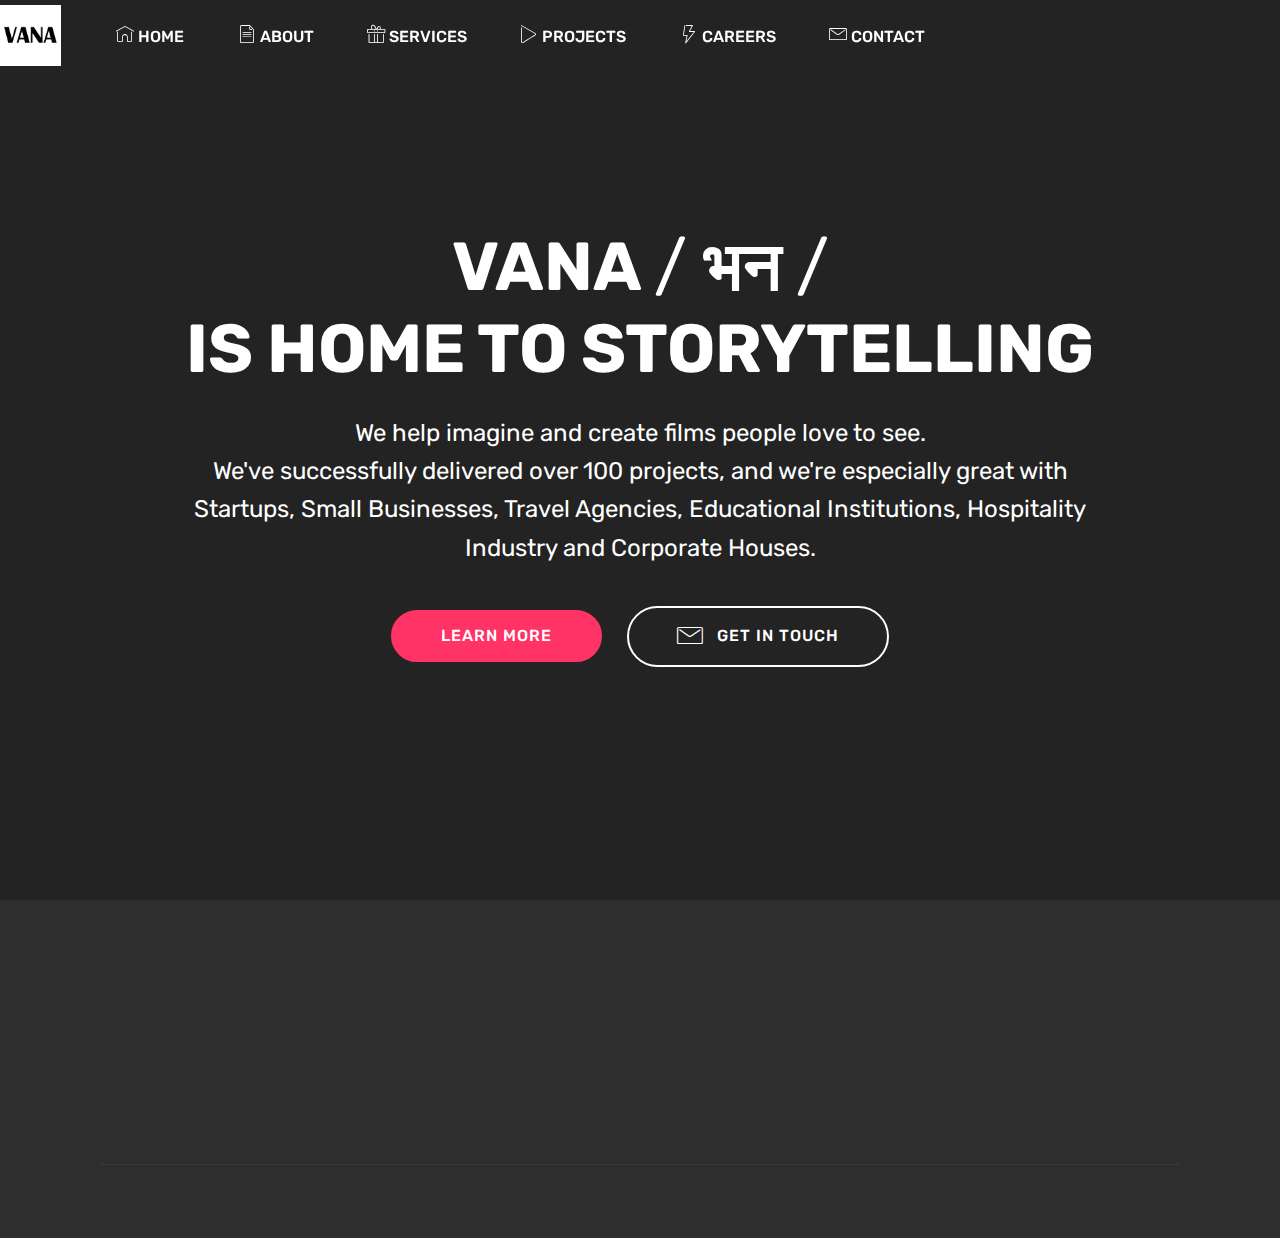
==== commit 1a34cc08: "master : tweaks" ====
--- a/index.html
+++ b/index.html
@@ -16,11 +16,13 @@
   
   <title>Home</title>
   <link rel="stylesheet" href="assets/web/assets/mobirise-icons/mobirise-icons.css">
+  <link rel="stylesheet" href="assets/facebook-plugin/style.css">
   <link rel="stylesheet" href="assets/bootstrap/css/bootstrap.min.css">
   <link rel="stylesheet" href="assets/bootstrap/css/bootstrap-grid.min.css">
   <link rel="stylesheet" href="assets/bootstrap/css/bootstrap-reboot.min.css">
+  <link rel="stylesheet" href="assets/tether/tether.min.css">
   <link rel="stylesheet" href="assets/socicon/css/styles.css">
-  <link rel="stylesheet" href="assets/tether/tether.min.css">
+  <link rel="stylesheet" href="assets/animatecss/animate.min.css">
   <link rel="stylesheet" href="assets/dropdown/css/style.css">
   <link rel="stylesheet" href="assets/theme/css/style.css">
   <link rel="preload" as="style" href="assets/mobirise/css/mbr-additional.css"><link rel="stylesheet" href="assets/mobirise/css/mbr-additional.css" type="text/css">
@@ -29,11 +31,25 @@
   
 </head>
 <body>
-  <section class="menu cid-rTO3SIV0OJ" once="menu" id="menu1-15">
-
-    
-
-    <nav class="navbar navbar-expand beta-menu navbar-dropdown align-items-center navbar-fixed-top navbar-toggleable-sm">
+
+<!-- Analytics -->
+<!-- Global site tag (gtag.js) - Google Analytics -->
+<script async src="https://www.googletagmanager.com/gtag/js?id=UA-161832498-1"></script>
+<script>
+  window.dataLayer = window.dataLayer || [];
+  function gtag(){dataLayer.push(arguments);}
+  gtag('js', new Date());
+
+  gtag('config', 'UA-161832498-1');
+</script>
+<!-- /Analytics -->
+
+
+  <section class="menu cid-rUgCQDwxLX" once="menu" id="menu1-2w">
+
+    
+
+    <nav class="navbar navbar-expand beta-menu navbar-dropdown align-items-center navbar-fixed-top navbar-toggleable-sm bg-color transparent">
         <button class="navbar-toggler navbar-toggler-right" type="button" data-toggle="collapse" data-target="#navbarSupportedContent" aria-controls="navbarSupportedContent" aria-expanded="false" aria-label="Toggle navigation">
             <div class="hamburger">
                 <span></span>
@@ -45,7 +61,7 @@
         <div class="menu-logo">
             <div class="navbar-brand">
                 <span class="navbar-logo">
-                    <a href="https://mobirise.co">
+                    <a href="index.html">
                          <img src="assets/images/vana-logo11-bw.png" alt="Mobirise" title="" style="height: 3.8rem;">
                     </a>
                 </span>
@@ -53,29 +69,29 @@
             </div>
         </div>
         <div class="collapse navbar-collapse" id="navbarSupportedContent">
-            <ul class="navbar-nav nav-dropdown" data-app-modern-menu="true"><li class="nav-item">
-                    <a class="nav-link link text-white display-4" href="#top"><span class="mbri-home mbr-iconfont mbr-iconfont-btn"></span>
-                        Home</a>
+            <ul class="navbar-nav nav-dropdown nav-right" data-app-modern-menu="true"><li class="nav-item">
+                    <a class="nav-link link text-white display-4" href="index.html"><span class="mbri-home mbr-iconfont mbr-iconfont-btn" style="font-size: 18px;"></span>
+                        HOME</a>
                 </li>
                 <li class="nav-item">
-                    <a class="nav-link link text-white display-4" href="page1.html"><span class="mbri-flag mbr-iconfont mbr-iconfont-btn"></span>
-                        
-                        About Us
-                    </a>
-                </li><li class="nav-item"><a class="nav-link link text-white display-4" href="https://mobirise.co"><span class="mbri-briefcase mbr-iconfont mbr-iconfont-btn"></span>
-                        Services</a></li><li class="nav-item"><a class="nav-link link text-white display-4" href="https://mobirise.co"><span class="mbri-video mbr-iconfont mbr-iconfont-btn"></span>
-                        Gallery</a></li><li class="nav-item"><a class="nav-link link text-white display-4" href="https://mobirise.co"><span class="mbri-speed mbr-iconfont mbr-iconfont-btn"></span>
-                        Careers</a></li></ul>
-            <div class="navbar-buttons mbr-section-btn"><a class="btn btn-sm btn-secondary display-4" href="contact.html"><span class="mbri-rocket mbr-iconfont mbr-iconfont-btn"></span>Start a Project</a></div>
+                    <a class="nav-link link text-white display-4" href="about.html"><span class="mbri-file mbr-iconfont mbr-iconfont-btn" style="font-size: 18px;"></span>
+                        
+                        ABOUT</a>
+                </li><li class="nav-item"><a class="nav-link link text-white display-4" href="services.html"><span class="mbri-gift mbr-iconfont mbr-iconfont-btn" style="font-size: 18px;"></span>
+                        SERVICES</a></li><li class="nav-item"><a class="nav-link link text-white display-4" href="projects.html"><span class="mbri-play mbr-iconfont mbr-iconfont-btn" style="font-size: 18px;"></span>
+                        PROJECTS</a></li><li class="nav-item"><a class="nav-link link text-white display-4" href="careers.html"><span class="mbri-speed mbr-iconfont mbr-iconfont-btn" style="font-size: 18px;"></span>
+                        CAREERS</a></li><li class="nav-item"><a class="nav-link link text-white display-4" href="contact.html"><span class="mbri-letter mbr-iconfont mbr-iconfont-btn" style="font-size: 18px;"></span>
+                        CONTACT</a></li></ul>
+            
         </div>
     </nav>
 </section>
 
-<section class="engine"><a href="https://mobirise.info/a">online site builder</a></section><section class="cid-rTNzojEZsK mbr-fullscreen" id="header2-1">
-
-    
-
-    
+<section class="engine"><a href="https://mobirise.info/d">website maker</a></section><section class="cid-rTNzojEZsK mbr-fullscreen mbr-parallax-background" id="header2-1">
+
+    
+
+    <div class="mbr-overlay" style="opacity: 0.6; background-color: rgb(35, 35, 35);"></div>
 
     <div class="container align-center">
         <div class="row justify-content-md-center">
@@ -84,247 +100,15 @@
                     VANA <span style="font-weight: normal;">/&nbsp;</span>भन&nbsp;<span style="font-weight: normal;">/</span><br>IS HOME TO STORYTELLING</h1>
                 
                 <p class="mbr-text pb-3 mbr-fonts-style display-5">We help imagine and create films people love to see.<br>We've successfully delivered over 100 projects, and we're especially great with Startups, Small Businesses, Travel Agencies, Educational Institutions, Hospitality Industry and Corporate Houses.<br></p>
-                <div class="mbr-section-btn"><a class="btn btn-md btn-secondary display-4" href="https://mobirise.co">LEARN MORE</a>
-                    <a class="btn btn-md btn-white-outline display-4" href="contact.html">GET IN TOUCH</a></div>
+                <div class="mbr-section-btn"><a class="btn btn-md btn-secondary display-4" href="about.html">LEARN MORE</a>
+                    <a class="btn btn-md btn-white-outline display-4" href="contact.html"><span class="mbri-letter mbr-iconfont mbr-iconfont-btn"></span>GET IN TOUCH</a></div>
             </div>
         </div>
     </div>
     
 </section>
 
-<section class="clients cid-rTNA7WMirA" data-interval="false" id="clients-9">
-      
-
-    
-        <div class="container mb-5">
-            <div class="media-container-row">
-                <div class="col-12 align-center">
-                    
-                    <h3 class="mbr-section-subtitle mbr-light mbr-fonts-style display-5">
-                        WE HAVE SERVED</h3>
-                </div>
-            </div>
-        </div>
-
-    <div class="container">
-        <div class="carousel slide" role="listbox" data-pause="true" data-keyboard="false" data-ride="carousel" data-interval="1000">
-            <div class="carousel-inner" data-visible="6">
-                
-                
-                
-                
-                
-            <div class="carousel-item ">
-                    <div class="media-container-row">
-                        <div class="col-md-12">
-                            <div class="wrap-img ">
-                                <img src="assets/images/bvs.png" class="img-responsive clients-img" alt="" title="">
-                            </div>
-                        </div>
-                    </div>
-                </div><div class="carousel-item ">
-                    <div class="media-container-row">
-                        <div class="col-md-12">
-                            <div class="wrap-img ">
-                                <img src="assets/images/gg.png" class="img-responsive clients-img" alt="" title="">
-                            </div>
-                        </div>
-                    </div>
-                </div><div class="carousel-item ">
-                    <div class="media-container-row">
-                        <div class="col-md-12">
-                            <div class="wrap-img ">
-                                <img src="assets/images/haojue.png" class="img-responsive clients-img" alt="" title="">
-                            </div>
-                        </div>
-                    </div>
-                </div><div class="carousel-item ">
-                    <div class="media-container-row">
-                        <div class="col-md-12">
-                            <div class="wrap-img ">
-                                <img src="assets/images/hsbt.png" class="img-responsive clients-img" alt="" title="">
-                            </div>
-                        </div>
-                    </div>
-                </div><div class="carousel-item ">
-                    <div class="media-container-row">
-                        <div class="col-md-12">
-                            <div class="wrap-img ">
-                                <img src="assets/images/icreation.png" class="img-responsive clients-img" alt="" title="">
-                            </div>
-                        </div>
-                    </div>
-                </div><div class="carousel-item ">
-                    <div class="media-container-row">
-                        <div class="col-md-12">
-                            <div class="wrap-img ">
-                                <img src="assets/images/sec.png" class="img-responsive clients-img" alt="" title="">
-                            </div>
-                        </div>
-                    </div>
-                </div><div class="carousel-item ">
-                    <div class="media-container-row">
-                        <div class="col-md-12">
-                            <div class="wrap-img ">
-                                <img src="assets/images/scst.jpg" class="img-responsive clients-img" alt="" title="">
-                            </div>
-                        </div>
-                    </div>
-                </div><div class="carousel-item ">
-                    <div class="media-container-row">
-                        <div class="col-md-12">
-                            <div class="wrap-img ">
-                                <img src="assets/images/stemp.png" class="img-responsive clients-img" alt="" title="">
-                            </div>
-                        </div>
-                    </div>
-                </div><div class="carousel-item ">
-                    <div class="media-container-row">
-                        <div class="col-md-12">
-                            <div class="wrap-img ">
-                                <img src="assets/images/basobaas.png" class="img-responsive clients-img" alt="" title="">
-                            </div>
-                        </div>
-                    </div>
-                </div><div class="carousel-item ">
-                    <div class="media-container-row">
-                        <div class="col-md-12">
-                            <div class="wrap-img ">
-                                <img src="assets/images/eurokidsdg.png" class="img-responsive clients-img" alt="" title="">
-                            </div>
-                        </div>
-                    </div>
-                </div><div class="carousel-item ">
-                    <div class="media-container-row">
-                        <div class="col-md-12">
-                            <div class="wrap-img ">
-                                <img src="assets/images/euroschool.png" class="img-responsive clients-img" alt="" title="">
-                            </div>
-                        </div>
-                    </div>
-                </div><div class="carousel-item ">
-                    <div class="media-container-row">
-                        <div class="col-md-12">
-                            <div class="wrap-img ">
-                                <img src="assets/images/fitstop.png" class="img-responsive clients-img" alt="" title="">
-                            </div>
-                        </div>
-                    </div>
-                </div></div>
-            <div class="carousel-controls">
-                <a data-app-prevent-settings="" class="carousel-control carousel-control-prev" role="button" data-slide="prev">
-                    <span aria-hidden="true" class="mbri-left mbr-iconfont"></span>
-                    <span class="sr-only">Previous</span>
-                </a>
-                <a data-app-prevent-settings="" class="carousel-control carousel-control-next" role="button" data-slide="next">
-                    <span aria-hidden="true" class="mbri-right mbr-iconfont"></span>
-                    <span class="sr-only">Next</span>
-                </a>
-            </div>
-        </div>
-    </div>
-</section>
-
-<section class="team1 cid-rTNA3TjF3X" id="team1-8">
-    
-    
-    
-    <div class="container align-center">
-        <h2 class="pb-3 mbr-fonts-style mbr-section-title display-2">
-            MEET THE FOUNDERS</h2>
-        <h3 class="pb-5 mbr-section-subtitle mbr-fonts-style mbr-light display-5">Meet our core founders, preparing today for a better and prospesrous tommorrow.</h3>
-        <div class="row media-row">
-            
-        <div class="team-item col-lg-3 col-md-6">
-                <div class="item-image">
-                    <img src="assets/images/binson.jpg" alt="" title="">
-                </div>
-                <div class="item-caption py-3">
-                    <div class="item-name px-2">
-                        <p class="mbr-fonts-style display-5">
-                           BINSON SHRESTHA</p>
-                    </div>
-                    <div class="item-role px-2">
-                        <p>Co-Founder</p>
-                    </div>
-                    <div class="item-social pt-2">
-                        <a href="https://twitter.com/mobirise" target="_blank">
-                            <span class="p-1 socicon-twitter socicon mbr-iconfont mbr-iconfont-social"></span>
-                        </a>
-                        <a href="https://www.facebook.com/pages/Mobirise/1616226671953247" target="_blank">
-                            <span class="p-1 socicon-facebook socicon mbr-iconfont mbr-iconfont-social"></span>
-                        </a>
-                        <a href="https://plus.google.com/u/0/+Mobirise" target="_blank">
-                            <span class="p-1 socicon-googleplus socicon mbr-iconfont mbr-iconfont-social"></span>
-                        </a>
-                        <a href="https://www.linkedin.com/in/mobirise" target="_blank">
-                            <span class="p-1 socicon-linkedin socicon mbr-iconfont mbr-iconfont-social"></span>
-                        </a>
-                        <a href="https://www.instagram.com/mobirise/" target="_blank">
-                            
-                        </a>
-                        <a href="https://www.youtube.com/channel/UCt_tncVAetpK5JeM8L-8jyw" target="_blank">    
-                            
-                        </a>
-                    </div>
-                </div>
-            </div><div class="team-item col-lg-3 col-md-6">
-                <div class="item-image">
-                    <img src="assets/images/keshav.jpg" alt="" title="">
-                </div>
-                <div class="item-caption py-3">
-                    <div class="item-name px-2">
-                        <p class="mbr-fonts-style display-5">
-                           KESHAV DULAL</p>
-                    </div>
-                    <div class="item-role px-2">
-                        <p>Co-Founder</p>
-                    </div>
-                    <div class="item-social pt-2">
-                        <a href="https://twitter.com/mobirise" target="_blank">
-                            <span class="p-1 socicon-twitter socicon mbr-iconfont mbr-iconfont-social"></span>
-                        </a>
-                        <a href="https://www.facebook.com/pages/Mobirise/1616226671953247" target="_blank">
-                            <span class="p-1 socicon-facebook socicon mbr-iconfont mbr-iconfont-social"></span>
-                        </a>
-                        <a href="https://plus.google.com/u/0/+Mobirise" target="_blank">
-                            <span class="p-1 socicon-googleplus socicon mbr-iconfont mbr-iconfont-social"></span>
-                        </a>
-                        <a href="https://www.linkedin.com/in/mobirise" target="_blank">
-                            <span class="p-1 socicon-linkedin socicon mbr-iconfont mbr-iconfont-social"></span>
-                        </a>
-                        <a href="https://www.instagram.com/mobirise/" target="_blank">
-                            
-                        </a>
-                        <a href="https://www.youtube.com/channel/UCt_tncVAetpK5JeM8L-8jyw" target="_blank">    
-                            
-                        </a>
-                    </div>
-                </div>
-            </div></div>    
-    </div>
-</section>
-
-<section class="mbr-section info1 cid-rTNUsynTcs" id="info1-n">
-
-    
-
-    
-    <div class="container">
-        <div class="row justify-content-center content-row">
-            <div class="media-container-column title col-12 col-lg-7 col-md-6">
-                <h3 class="mbr-section-subtitle align-left mbr-light pb-3 mbr-fonts-style display-5">UNDERSTAND HOW THE PROJECT IS BUGETED</h3>
-                <h2 class="align-left mbr-bold mbr-fonts-style display-2">
-                    ULTRA SIMPLE PRICING STRUCTURE</h2>
-            </div>
-            <div class="media-container-column col-12 col-lg-3 col-md-4">
-                <div class="mbr-section-btn align-right py-4"><a class="btn btn-secondary display-4" href="https://mobirise.co">GET A QUOTE<br></a></div>
-            </div>
-        </div>
-    </div>
-</section>
-
-<section class="cid-rTNAdagH2J mbr-reveal" id="footer1-a">
+<section class="cid-rTNAdagH2J" id="footer1-a">
 
     
 
@@ -373,35 +157,23 @@
                 <div class="col-md-6">
                     <div class="social-list align-right">
                         <div class="soc-item">
-                            <a href="https://twitter.com/mobirise" target="_blank">
-                                <span class="socicon-twitter socicon mbr-iconfont mbr-iconfont-social"></span>
+                            <a href="https://www.instagram.com/vana.media/" target="_blank">
+                                <span class="mbr-iconfont mbr-iconfont-social socicon-instagram socicon"></span>
                             </a>
                         </div>
                         <div class="soc-item">
-                            <a href="https://www.facebook.com/pages/Mobirise/1616226671953247" target="_blank">
-                                <span class="socicon-facebook socicon mbr-iconfont mbr-iconfont-social"></span>
+                            <a href="https://www.facebook.com/vanamedia.np" target="_blank">
+                                <span class="mbr-iconfont mbr-iconfont-social socicon-facebook socicon"></span>
                             </a>
                         </div>
                         <div class="soc-item">
-                            <a href="https://www.youtube.com/c/mobirise" target="_blank">
-                                <span class="socicon-youtube socicon mbr-iconfont mbr-iconfont-social"></span>
+                            <a href="https://www.youtube.com/channel/UCnJEU6y9LNMug2SlPla2t8g" target="_blank">
+                                <span class="mbr-iconfont mbr-iconfont-social socicon-youtube socicon"></span>
                             </a>
                         </div>
-                        <div class="soc-item">
-                            <a href="https://instagram.com/mobirise" target="_blank">
-                                <span class="socicon-instagram socicon mbr-iconfont mbr-iconfont-social"></span>
-                            </a>
-                        </div>
-                        <div class="soc-item">
-                            <a href="https://plus.google.com/u/0/+Mobirise" target="_blank">
-                                <span class="socicon-googleplus socicon mbr-iconfont mbr-iconfont-social"></span>
-                            </a>
-                        </div>
-                        <div class="soc-item">
-                            <a href="https://www.behance.net/Mobirise" target="_blank">
-                                <span class="socicon-behance socicon mbr-iconfont mbr-iconfont-social"></span>
-                            </a>
-                        </div>
+                        
+                        
+                        
                     </div>
                 </div>
             </div>
@@ -412,16 +184,20 @@
 
   <script src="assets/web/assets/jquery/jquery.min.js"></script>
   <script src="assets/popper/popper.min.js"></script>
+  <script src="https://connect.facebook.net/en_US/sdk.js#xfbml=1&version=v2.5"></script>
+  <script src="https://apis.google.com/js/plusone.js"></script>
+  <script src="assets/facebook-plugin/facebook-script.js"></script>
   <script src="assets/bootstrap/js/bootstrap.min.js"></script>
   <script src="assets/smoothscroll/smooth-scroll.js"></script>
   <script src="assets/tether/tether.min.js"></script>
-  <script src="assets/mbr-clients-slider/mbr-clients-slider.js"></script>
+  <script src="assets/touchswipe/jquery.touch-swipe.min.js"></script>
+  <script src="assets/viewportchecker/jquery.viewportchecker.js"></script>
+  <script src="assets/parallax/jarallax.min.js"></script>
   <script src="assets/dropdown/js/nav-dropdown.js"></script>
   <script src="assets/dropdown/js/navbar-dropdown.js"></script>
-  <script src="assets/touchswipe/jquery.touch-swipe.min.js"></script>
-  <script src="assets/bootstrapcarouselswipe/bootstrap-carousel-swipe.js"></script>
   <script src="assets/theme/js/script.js"></script>
   
   
-</body>
+  <input name="animation" type="hidden">
+  </body>
 </html>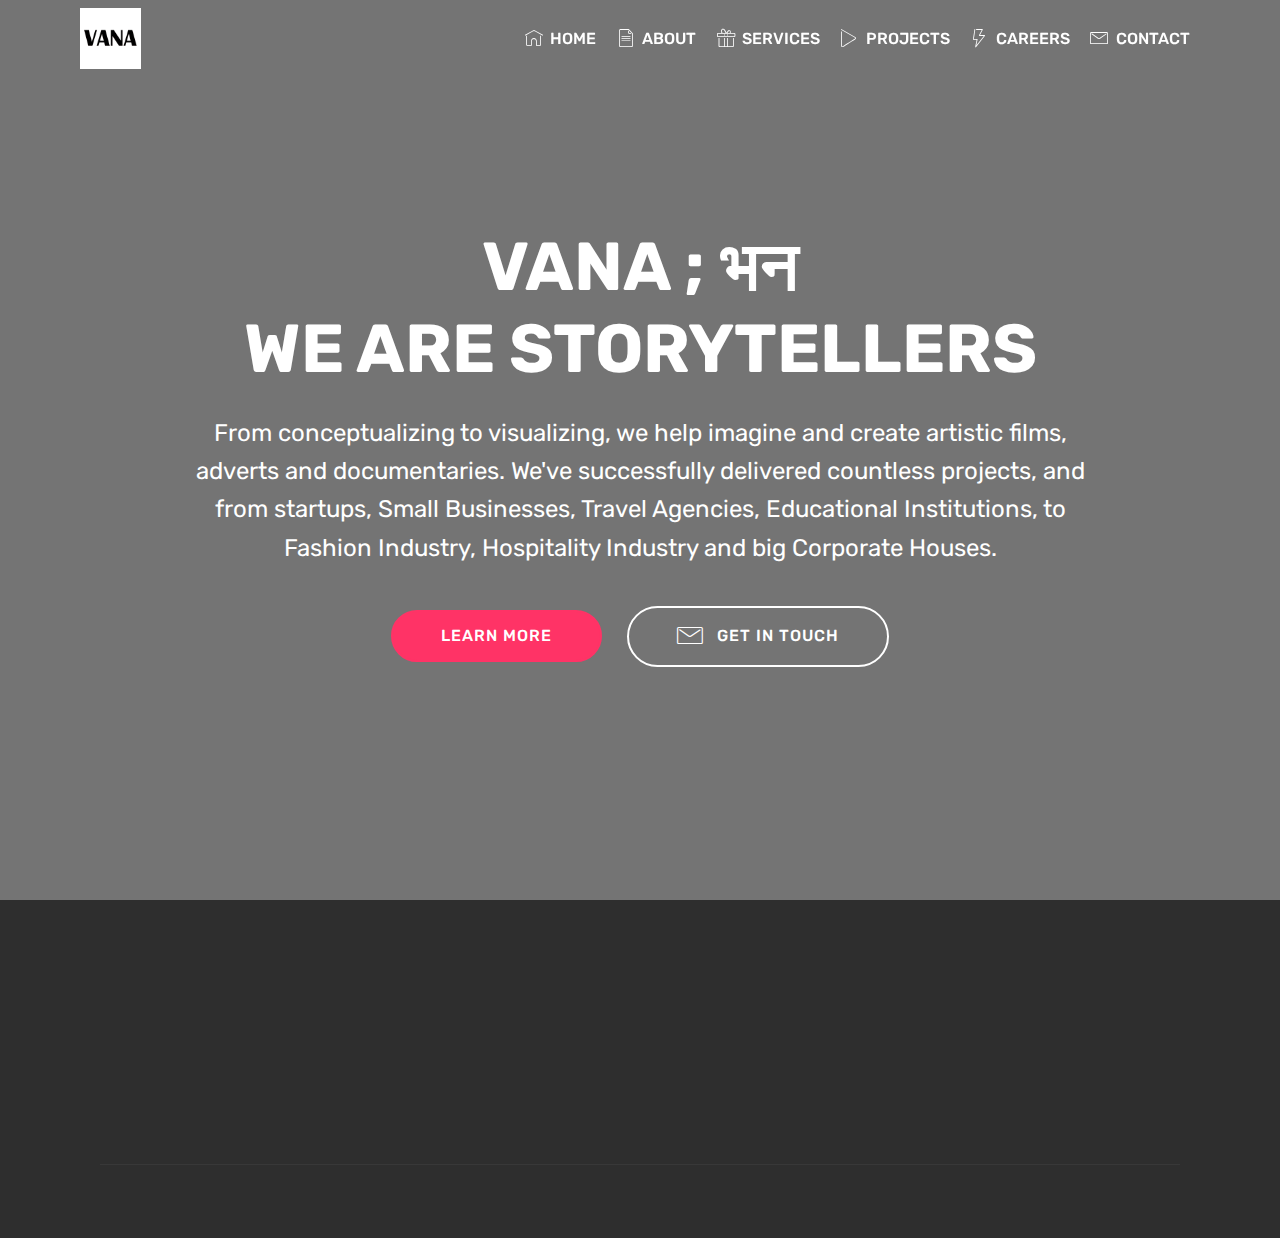
==== commit 92095a59: "master : remove ig-handle from projects // minor tweaks" ====
--- a/index.html
+++ b/index.html
@@ -87,7 +87,7 @@
     </nav>
 </section>
 
-<section class="engine"><a href="https://mobirise.info/d">website maker</a></section><section class="cid-rTNzojEZsK mbr-fullscreen mbr-parallax-background" id="header2-1">
+<section class="engine"><a href="https://mobirise.info/i">free site creation software</a></section><section class="cid-rTNzojEZsK mbr-fullscreen mbr-parallax-background" id="header2-1">
 
     
 
@@ -97,9 +97,9 @@
         <div class="row justify-content-md-center">
             <div class="mbr-white col-md-10">
                 <h1 class="mbr-section-title mbr-bold pb-3 mbr-fonts-style display-1">
-                    VANA <span style="font-weight: normal;">/&nbsp;</span>भन&nbsp;<span style="font-weight: normal;">/</span><br>IS HOME TO STORYTELLING</h1>
+                    VANA ;<span style="font-weight: normal;">&nbsp;</span>भन<br>WE ARE STORYTELLERS</h1>
                 
-                <p class="mbr-text pb-3 mbr-fonts-style display-5">We help imagine and create films people love to see.<br>We've successfully delivered over 100 projects, and we're especially great with Startups, Small Businesses, Travel Agencies, Educational Institutions, Hospitality Industry and Corporate Houses.<br></p>
+                <p class="mbr-text pb-3 mbr-fonts-style display-5">From conceptualizing to visualizing,  we help imagine and create artistic films, adverts and documentaries. We've successfully delivered countless projects, and from startups, Small Businesses, Travel Agencies, Educational Institutions, to Fashion Industry, Hospitality Industry and big Corporate Houses.<br></p>
                 <div class="mbr-section-btn"><a class="btn btn-md btn-secondary display-4" href="about.html">LEARN MORE</a>
                     <a class="btn btn-md btn-white-outline display-4" href="contact.html"><span class="mbri-letter mbr-iconfont mbr-iconfont-btn"></span>GET IN TOUCH</a></div>
             </div>
--- a/assets/mobirise/css/mbr-additional.css
+++ b/assets/mobirise/css/mbr-additional.css
@@ -710,352 +710,26 @@
 section.lazy-placeholder:after {
   opacity: 0.3;
 }
-.cid-rTNzojEZsK {
-  background-color: #232323;
-}
-.cid-rTNA7WMirA {
-  padding-top: 60px;
-  padding-bottom: 45px;
-  background-color: #ffffff;
-}
-.cid-rTNA7WMirA .carousel-control {
-  background: #000;
-}
-.cid-rTNA7WMirA .mbr-section-subtitle {
-  color: #767676;
-}
-.cid-rTNA7WMirA .carousel-item {
-  -webkit-justify-content: center;
-  justify-content: center;
-}
-.cid-rTNA7WMirA .carousel-item .media-container-row {
-  -webkit-flex-grow: 1;
-  flex-grow: 1;
-}
-.cid-rTNA7WMirA .carousel-item .wrap-img {
-  text-align: center;
-}
-.cid-rTNA7WMirA .carousel-item .wrap-img img {
-  max-height: 150px;
-  width: auto;
-  max-width: 100%;
-}
-.cid-rTNA7WMirA .carousel-controls {
-  display: flex;
-  -webkit-justify-content: center;
-  justify-content: center;
-}
-.cid-rTNA7WMirA .carousel-controls .carousel-control {
-  background: #000;
-  border-radius: 50%;
-  position: static;
-  width: 40px;
-  height: 40px;
-  margin-top: 2rem;
-  border-width: 1px;
-}
-.cid-rTNA7WMirA .carousel-controls .carousel-control.carousel-control-prev {
-  left: auto;
-  margin-right: 20px;
-  margin-left: 0;
-}
-.cid-rTNA7WMirA .carousel-controls .carousel-control.carousel-control-next {
-  right: auto;
-  margin-right: 0;
-}
-.cid-rTNA7WMirA .carousel-controls .carousel-control .mbr-iconfont {
-  font-size: 1rem;
-}
-.cid-rTNA7WMirA .cloneditem-1,
-.cid-rTNA7WMirA .cloneditem-2,
-.cid-rTNA7WMirA .cloneditem-3,
-.cid-rTNA7WMirA .cloneditem-4,
-.cid-rTNA7WMirA .cloneditem-5 {
-  display: none;
-}
-.cid-rTNA7WMirA .col-lg-15 {
-  -webkit-box-flex: 0;
-  -ms-flex: 0 0 100%;
-  -webkit-flex: 0 0 100%;
-  flex: 0 0 100%;
-  max-width: 100%;
-  position: relative;
-  min-height: 1px;
-  padding-right: 10px;
-  padding-left: 10px;
-  width: 100%;
-}
-@media (min-width: 992px) {
-  .cid-rTNA7WMirA .col-lg-15 {
-    -ms-flex: 0 0 20%;
-    -webkit-flex: 0 0 20%;
-    flex: 0 0 20%;
-    max-width: 20%;
-    width: 20%;
-  }
-  .cid-rTNA7WMirA .carousel-inner.slides2 > .carousel-item.active.carousel-item-right,
-  .cid-rTNA7WMirA .carousel-inner.slides2 > .carousel-item.carousel-item-next {
-    left: 0;
-    -webkit-transform: translate3d(50%, 0, 0);
-    transform: translate3d(50%, 0, 0);
-  }
-  .cid-rTNA7WMirA .carousel-inner.slides2 > .carousel-item.active.carousel-item-left,
-  .cid-rTNA7WMirA .carousel-inner.slides2 > .carousel-item.carousel-item-prev {
-    left: 0;
-    -webkit-transform: translate3d(-50%, 0, 0);
-    transform: translate3d(-50%, 0, 0);
-  }
-  .cid-rTNA7WMirA .carousel-inner.slides2 > .carousel-item.carousel-item-left,
-  .cid-rTNA7WMirA .carousel-inner.slides2 > .carousel-item.carousel-item-prev.carousel-item-right,
-  .cid-rTNA7WMirA .carousel-inner.slides2 > .carousel-item.active {
-    left: 0;
-    -webkit-transform: translate3d(0, 0, 0);
-    transform: translate3d(0, 0, 0);
-  }
-  .cid-rTNA7WMirA .carousel-inner.slides2 .cloneditem-1,
-  .cid-rTNA7WMirA .carousel-inner.slides2 .cloneditem-2,
-  .cid-rTNA7WMirA .carousel-inner.slides2 .cloneditem-3 {
-    display: block;
-  }
-  .cid-rTNA7WMirA .carousel-inner.slides3 > .carousel-item.active.carousel-item-right,
-  .cid-rTNA7WMirA .carousel-inner.slides3 > .carousel-item.carousel-item-next {
-    left: 0;
-    -webkit-transform: translate3d(33.333333%, 0, 0);
-    transform: translate3d(33.333333%, 0, 0);
-  }
-  .cid-rTNA7WMirA .carousel-inner.slides3 > .carousel-item.active.carousel-item-left,
-  .cid-rTNA7WMirA .carousel-inner.slides3 > .carousel-item.carousel-item-prev {
-    left: 0;
-    -webkit-transform: translate3d(-33.333333%, 0, 0);
-    transform: translate3d(-33.333333%, 0, 0);
-  }
-  .cid-rTNA7WMirA .carousel-inner.slides3 > .carousel-item.carousel-item-left,
-  .cid-rTNA7WMirA .carousel-inner.slides3 > .carousel-item.carousel-item-prev.carousel-item-right,
-  .cid-rTNA7WMirA .carousel-inner.slides3 > .carousel-item.active {
-    left: 0;
-    -webkit-transform: translate3d(0, 0, 0);
-    transform: translate3d(0, 0, 0);
-  }
-  .cid-rTNA7WMirA .carousel-inner.slides3 .cloneditem-1,
-  .cid-rTNA7WMirA .carousel-inner.slides3 .cloneditem-2,
-  .cid-rTNA7WMirA .carousel-inner.slides3 .cloneditem-3 {
-    display: block;
-  }
-  .cid-rTNA7WMirA .carousel-inner.slides4 > .carousel-item.active.carousel-item-right,
-  .cid-rTNA7WMirA .carousel-inner.slides4 > .carousel-item.carousel-item-next {
-    left: 0;
-    -webkit-transform: translate3d(25%, 0, 0);
-    transform: translate3d(25%, 0, 0);
-  }
-  .cid-rTNA7WMirA .carousel-inner.slides4 > .carousel-item.active.carousel-item-left,
-  .cid-rTNA7WMirA .carousel-inner.slides4 > .carousel-item.carousel-item-prev {
-    left: 0;
-    -webkit-transform: translate3d(-25%, 0, 0);
-    transform: translate3d(-25%, 0, 0);
-  }
-  .cid-rTNA7WMirA .carousel-inner.slides4 > .carousel-item.carousel-item-left,
-  .cid-rTNA7WMirA .carousel-inner.slides4 > .carousel-item.carousel-item-prev.carousel-item-right,
-  .cid-rTNA7WMirA .carousel-inner.slides4 > .carousel-item.active {
-    left: 0;
-    -webkit-transform: translate3d(0, 0, 0);
-    transform: translate3d(0, 0, 0);
-  }
-  .cid-rTNA7WMirA .carousel-inner.slides4 .cloneditem-1,
-  .cid-rTNA7WMirA .carousel-inner.slides4 .cloneditem-2,
-  .cid-rTNA7WMirA .carousel-inner.slides4 .cloneditem-3 {
-    display: block;
-  }
-  .cid-rTNA7WMirA .carousel-inner.slides5 > .carousel-item.active.carousel-item-right,
-  .cid-rTNA7WMirA .carousel-inner.slides5 > .carousel-item.carousel-item-next {
-    left: 0;
-    -webkit-transform: translate3d(20%, 0, 0);
-    transform: translate3d(20%, 0, 0);
-  }
-  .cid-rTNA7WMirA .carousel-inner.slides5 > .carousel-item.active.carousel-item-left,
-  .cid-rTNA7WMirA .carousel-inner.slides5 > .carousel-item.carousel-item-prev {
-    left: 0;
-    -webkit-transform: translate3d(-20%, 0, 0);
-    transform: translate3d(-20%, 0, 0);
-  }
-  .cid-rTNA7WMirA .carousel-inner.slides5 > .carousel-item.carousel-item-left,
-  .cid-rTNA7WMirA .carousel-inner.slides5 > .carousel-item.carousel-item-prev.carousel-item-right,
-  .cid-rTNA7WMirA .carousel-inner.slides5 > .carousel-item.active {
-    left: 0;
-    -webkit-transform: translate3d(0, 0, 0);
-    transform: translate3d(0, 0, 0);
-  }
-  .cid-rTNA7WMirA .carousel-inner.slides5 .cloneditem-1,
-  .cid-rTNA7WMirA .carousel-inner.slides5 .cloneditem-2,
-  .cid-rTNA7WMirA .carousel-inner.slides5 .cloneditem-3,
-  .cid-rTNA7WMirA .carousel-inner.slides5 .cloneditem-4 {
-    display: block;
-  }
-  .cid-rTNA7WMirA .carousel-inner.slides6 > .carousel-item.active.carousel-item-right,
-  .cid-rTNA7WMirA .carousel-inner.slides6 > .carousel-item.carousel-item-next {
-    left: 0;
-    -webkit-transform: translate3d(16.666667%, 0, 0);
-    transform: translate3d(16.666667%, 0, 0);
-  }
-  .cid-rTNA7WMirA .carousel-inner.slides6 > .carousel-item.active.carousel-item-left,
-  .cid-rTNA7WMirA .carousel-inner.slides6 > .carousel-item.carousel-item-prev {
-    left: 0;
-    -webkit-transform: translate3d(-16.666667%, 0, 0);
-    transform: translate3d(-16.666667%, 0, 0);
-  }
-  .cid-rTNA7WMirA .carousel-inner.slides6 > .carousel-item.carousel-item-left,
-  .cid-rTNA7WMirA .carousel-inner.slides6 > .carousel-item.carousel-item-prev.carousel-item-right,
-  .cid-rTNA7WMirA .carousel-inner.slides6 > .carousel-item.active {
-    left: 0;
-    -webkit-transform: translate3d(0, 0, 0);
-    transform: translate3d(0, 0, 0);
-  }
-  .cid-rTNA7WMirA .carousel-inner.slides6 .cloneditem-1,
-  .cid-rTNA7WMirA .carousel-inner.slides6 .cloneditem-2,
-  .cid-rTNA7WMirA .carousel-inner.slides6 .cloneditem-3,
-  .cid-rTNA7WMirA .carousel-inner.slides6 .cloneditem-4,
-  .cid-rTNA7WMirA .carousel-inner.slides6 .cloneditem-5 {
-    display: block;
-  }
-}
-.cid-rTNA3TjF3X {
-  padding-top: 90px;
-  padding-bottom: 90px;
-  background-color: #ffffff;
-}
-.cid-rTNA3TjF3X .mbr-section-subtitle {
-  color: #767676;
-}
-.cid-rTNA3TjF3X .media-row {
-  display: -webkit-flex;
-  justify-content: center;
-  -webkit-justify-content: center;
-}
-.cid-rTNA3TjF3X .team-item {
-  transition: all .2s;
-  margin-bottom: 2rem;
-}
-.cid-rTNA3TjF3X .team-item .item-image img {
-  width: 100%;
-}
-.cid-rTNA3TjF3X .team-item .item-name p {
-  margin-bottom: 0;
-}
-.cid-rTNA3TjF3X .team-item .item-role p {
-  margin-bottom: 0;
-}
-.cid-rTNA3TjF3X .team-item .item-social {
-  display: -webkit-flex;
-  flex-wrap: wrap;
-  justify-content: center;
-  -webkit-flex-wrap: wrap;
-  -webkit-justify-content: center;
-}
-.cid-rTNA3TjF3X .team-item .item-social .socicon {
-  color: #232323;
-  font-size: 17px;
-}
-.cid-rTNA3TjF3X .team-item .item-caption {
-  background: #efefef;
-}
-.cid-rTNUsynTcs {
-  padding-top: 90px;
-  padding-bottom: 90px;
-  background-color: #ffffff;
-}
-.cid-rTNUsynTcs .mbr-section-subtitle {
-  color: #767676;
-}
-.cid-rTNUsynTcs .btn {
-  margin: 0 0 .5rem 0;
-}
-.cid-rTNAdagH2J {
-  padding-top: 60px;
-  padding-bottom: 15px;
-  background-color: #2e2e2e;
-}
-@media (max-width: 767px) {
-  .cid-rTNAdagH2J .content {
-    text-align: center;
-  }
-  .cid-rTNAdagH2J .content > div:not(:last-child) {
-    margin-bottom: 2rem;
-  }
-}
-@media (max-width: 767px) {
-  .cid-rTNAdagH2J .media-wrap {
-    margin-bottom: 1rem;
-  }
-}
-.cid-rTNAdagH2J .media-wrap .mbr-iconfont-logo {
-  font-size: 7.5rem;
-  color: #f36;
-}
-.cid-rTNAdagH2J .media-wrap img {
-  height: 6rem;
-}
-@media (max-width: 767px) {
-  .cid-rTNAdagH2J .footer-lower .copyright {
-    margin-bottom: 1rem;
-    text-align: center;
-  }
-}
-.cid-rTNAdagH2J .footer-lower hr {
-  margin: 1rem 0;
-  border-color: #fff;
-  opacity: .05;
-}
-.cid-rTNAdagH2J .footer-lower .social-list {
-  padding-left: 0;
-  margin-bottom: 0;
-  list-style: none;
-  display: flex;
-  -webkit-flex-wrap: wrap;
-  flex-wrap: wrap;
-  -webkit-justify-content: flex-end;
-  justify-content: flex-end;
-}
-.cid-rTNAdagH2J .footer-lower .social-list .mbr-iconfont-social {
-  font-size: 1.3rem;
-  color: #fff;
-}
-.cid-rTNAdagH2J .footer-lower .social-list .soc-item {
-  margin: 0 .5rem;
-}
-.cid-rTNAdagH2J .footer-lower .social-list a {
-  margin: 0;
-  opacity: .5;
-  -webkit-transition: .2s linear;
-  transition: .2s linear;
-}
-.cid-rTNAdagH2J .footer-lower .social-list a:hover {
-  opacity: 1;
-}
-@media (max-width: 767px) {
-  .cid-rTNAdagH2J .footer-lower .social-list {
-    -webkit-justify-content: center;
-    justify-content: center;
-  }
-}
-.cid-rTO3SIV0OJ .navbar {
+.cid-rUgCQDwxLX .navbar {
   padding: .5rem 0;
   background: #232323;
   transition: none;
   min-height: 77px;
 }
-.cid-rTO3SIV0OJ .navbar-dropdown.bg-color.transparent.opened {
+.cid-rUgCQDwxLX .navbar-dropdown.bg-color.transparent.opened {
   background: #232323;
 }
-.cid-rTO3SIV0OJ a {
+.cid-rUgCQDwxLX a {
   font-style: normal;
 }
-.cid-rTO3SIV0OJ .nav-item span {
+.cid-rUgCQDwxLX .nav-item span {
   padding-right: 0.4em;
   line-height: 0.5em;
   vertical-align: text-bottom;
   position: relative;
   text-decoration: none;
 }
-.cid-rTO3SIV0OJ .nav-item a {
+.cid-rUgCQDwxLX .nav-item a {
   display: -webkit-flex;
   align-items: center;
   justify-content: center;
@@ -1064,23 +738,23 @@
   -webkit-align-items: center;
   -webkit-justify-content: center;
 }
-.cid-rTO3SIV0OJ .nav-item:focus,
-.cid-rTO3SIV0OJ .nav-link:focus {
+.cid-rUgCQDwxLX .nav-item:focus,
+.cid-rUgCQDwxLX .nav-link:focus {
   outline: none;
 }
-.cid-rTO3SIV0OJ .btn {
+.cid-rUgCQDwxLX .btn {
   padding: 0.4rem 1.5rem;
   display: -webkit-inline-flex;
   align-items: center;
   -webkit-align-items: center;
 }
-.cid-rTO3SIV0OJ .btn .mbr-iconfont {
+.cid-rUgCQDwxLX .btn .mbr-iconfont {
   font-size: 1.6rem;
 }
-.cid-rTO3SIV0OJ .menu-logo {
+.cid-rUgCQDwxLX .menu-logo {
   margin-right: auto;
 }
-.cid-rTO3SIV0OJ .menu-logo .navbar-brand {
+.cid-rUgCQDwxLX .menu-logo .navbar-brand {
   display: flex;
   margin-left: 5rem;
   padding: 0;
@@ -1089,7 +763,7 @@
   -webkit-align-items: center;
   align-items: center;
 }
-.cid-rTO3SIV0OJ .menu-logo .navbar-brand .navbar-caption-wrap {
+.cid-rUgCQDwxLX .menu-logo .navbar-brand .navbar-caption-wrap {
   display: flex;
   -webkit-align-items: center;
   align-items: center;
@@ -1097,43 +771,43 @@
   min-width: 7rem;
   margin: .3rem 0;
 }
-.cid-rTO3SIV0OJ .menu-logo .navbar-brand .navbar-caption-wrap .navbar-caption {
+.cid-rUgCQDwxLX .menu-logo .navbar-brand .navbar-caption-wrap .navbar-caption {
   line-height: 1.2rem !important;
   padding-right: 2rem;
 }
-.cid-rTO3SIV0OJ .menu-logo .navbar-brand .navbar-logo {
+.cid-rUgCQDwxLX .menu-logo .navbar-brand .navbar-logo {
   font-size: 4rem;
   transition: font-size 0.25s;
 }
-.cid-rTO3SIV0OJ .menu-logo .navbar-brand .navbar-logo img {
+.cid-rUgCQDwxLX .menu-logo .navbar-brand .navbar-logo img {
   display: flex;
 }
-.cid-rTO3SIV0OJ .menu-logo .navbar-brand .navbar-logo .mbr-iconfont {
+.cid-rUgCQDwxLX .menu-logo .navbar-brand .navbar-logo .mbr-iconfont {
   transition: font-size 0.25s;
 }
-.cid-rTO3SIV0OJ .menu-logo .navbar-brand .navbar-logo a {
+.cid-rUgCQDwxLX .menu-logo .navbar-brand .navbar-logo a {
   display: inline-flex;
 }
-.cid-rTO3SIV0OJ .navbar-toggleable-sm .navbar-collapse {
+.cid-rUgCQDwxLX .navbar-toggleable-sm .navbar-collapse {
   justify-content: flex-end;
   -webkit-justify-content: flex-end;
   padding-right: 5rem;
   width: auto;
 }
-.cid-rTO3SIV0OJ .navbar-toggleable-sm .navbar-collapse .navbar-nav {
+.cid-rUgCQDwxLX .navbar-toggleable-sm .navbar-collapse .navbar-nav {
   flex-wrap: wrap;
   -webkit-flex-wrap: wrap;
   padding-left: 0;
 }
-.cid-rTO3SIV0OJ .navbar-toggleable-sm .navbar-collapse .navbar-nav .nav-item {
+.cid-rUgCQDwxLX .navbar-toggleable-sm .navbar-collapse .navbar-nav .nav-item {
   -webkit-align-self: center;
   align-self: center;
 }
-.cid-rTO3SIV0OJ .navbar-toggleable-sm .navbar-collapse .navbar-buttons {
+.cid-rUgCQDwxLX .navbar-toggleable-sm .navbar-collapse .navbar-buttons {
   padding-left: 0;
   padding-bottom: 0;
 }
-.cid-rTO3SIV0OJ .dropdown .dropdown-menu {
+.cid-rUgCQDwxLX .dropdown .dropdown-menu {
   background: #232323;
   visibility: hidden;
   display: block;
@@ -1143,20 +817,20 @@
   padding-bottom: 1.4rem;
   text-align: left;
 }
-.cid-rTO3SIV0OJ .dropdown .dropdown-menu .dropdown-item {
+.cid-rUgCQDwxLX .dropdown .dropdown-menu .dropdown-item {
   width: auto;
   padding: 0.235em 1.5385em 0.235em 1.5385em !important;
 }
-.cid-rTO3SIV0OJ .dropdown .dropdown-menu .dropdown-item::after {
+.cid-rUgCQDwxLX .dropdown .dropdown-menu .dropdown-item::after {
   right: 0.5rem;
 }
-.cid-rTO3SIV0OJ .dropdown .dropdown-menu .dropdown-submenu {
+.cid-rUgCQDwxLX .dropdown .dropdown-menu .dropdown-submenu {
   margin: 0;
 }
-.cid-rTO3SIV0OJ .dropdown.open > .dropdown-menu {
+.cid-rUgCQDwxLX .dropdown.open > .dropdown-menu {
   visibility: visible;
 }
-.cid-rTO3SIV0OJ .navbar-toggleable-sm.opened:after {
+.cid-rUgCQDwxLX .navbar-toggleable-sm.opened:after {
   position: absolute;
   width: 100vw;
   height: 100vh;
@@ -1168,28 +842,28 @@
   -webkit-transform: translateY(100%);
   z-index: 1000;
 }
-.cid-rTO3SIV0OJ .navbar.navbar-short {
+.cid-rUgCQDwxLX .navbar.navbar-short {
   min-height: 60px;
   transition: all .2s;
 }
-.cid-rTO3SIV0OJ .navbar.navbar-short .navbar-toggler-right {
+.cid-rUgCQDwxLX .navbar.navbar-short .navbar-toggler-right {
   top: 20px;
 }
-.cid-rTO3SIV0OJ .navbar.navbar-short .navbar-logo a {
+.cid-rUgCQDwxLX .navbar.navbar-short .navbar-logo a {
   font-size: 2.5rem !important;
   line-height: 2.5rem;
   transition: font-size 0.25s;
 }
-.cid-rTO3SIV0OJ .navbar.navbar-short .navbar-logo a .mbr-iconfont {
+.cid-rUgCQDwxLX .navbar.navbar-short .navbar-logo a .mbr-iconfont {
   font-size: 2.5rem !important;
 }
-.cid-rTO3SIV0OJ .navbar.navbar-short .navbar-logo a img {
+.cid-rUgCQDwxLX .navbar.navbar-short .navbar-logo a img {
   height: 3rem !important;
 }
-.cid-rTO3SIV0OJ .navbar.navbar-short .navbar-brand {
+.cid-rUgCQDwxLX .navbar.navbar-short .navbar-brand {
   min-height: 3rem;
 }
-.cid-rTO3SIV0OJ button.navbar-toggler {
+.cid-rUgCQDwxLX button.navbar-toggler {
   width: 31px;
   height: 18px;
   cursor: pointer;
@@ -1197,10 +871,10 @@
   top: 1.5rem;
   right: 1rem;
 }
-.cid-rTO3SIV0OJ button.navbar-toggler:focus {
+.cid-rUgCQDwxLX button.navbar-toggler:focus {
   outline: none;
 }
-.cid-rTO3SIV0OJ button.navbar-toggler .hamburger span {
+.cid-rUgCQDwxLX button.navbar-toggler .hamburger span {
   position: absolute;
   right: 0;
   width: 30px;
@@ -1208,94 +882,98 @@
   border-right: 5px;
   background-color: #ffffff;
 }
-.cid-rTO3SIV0OJ button.navbar-toggler .hamburger span:nth-child(1) {
+.cid-rUgCQDwxLX button.navbar-toggler .hamburger span:nth-child(1) {
   top: 0;
   transition: all .2s;
 }
-.cid-rTO3SIV0OJ button.navbar-toggler .hamburger span:nth-child(2) {
+.cid-rUgCQDwxLX button.navbar-toggler .hamburger span:nth-child(2) {
   top: 8px;
   transition: all .15s;
 }
-.cid-rTO3SIV0OJ button.navbar-toggler .hamburger span:nth-child(3) {
+.cid-rUgCQDwxLX button.navbar-toggler .hamburger span:nth-child(3) {
   top: 8px;
   transition: all .15s;
 }
-.cid-rTO3SIV0OJ button.navbar-toggler .hamburger span:nth-child(4) {
+.cid-rUgCQDwxLX button.navbar-toggler .hamburger span:nth-child(4) {
   top: 16px;
   transition: all .2s;
 }
-.cid-rTO3SIV0OJ nav.opened .hamburger span:nth-child(1) {
+.cid-rUgCQDwxLX nav.opened .hamburger span:nth-child(1) {
   top: 8px;
   width: 0;
   opacity: 0;
   right: 50%;
   transition: all .2s;
 }
-.cid-rTO3SIV0OJ nav.opened .hamburger span:nth-child(2) {
+.cid-rUgCQDwxLX nav.opened .hamburger span:nth-child(2) {
   -webkit-transform: rotate(45deg);
   transform: rotate(45deg);
   transition: all .25s;
 }
-.cid-rTO3SIV0OJ nav.opened .hamburger span:nth-child(3) {
+.cid-rUgCQDwxLX nav.opened .hamburger span:nth-child(3) {
   -webkit-transform: rotate(-45deg);
   transform: rotate(-45deg);
   transition: all .25s;
 }
-.cid-rTO3SIV0OJ nav.opened .hamburger span:nth-child(4) {
+.cid-rUgCQDwxLX nav.opened .hamburger span:nth-child(4) {
   top: 8px;
   width: 0;
   opacity: 0;
   right: 50%;
   transition: all .2s;
 }
-.cid-rTO3SIV0OJ .collapsed.navbar-expand {
+.cid-rUgCQDwxLX .collapsed.navbar-expand {
   flex-direction: column;
   -webkit-flex-direction: column;
 }
-.cid-rTO3SIV0OJ .collapsed .btn {
+.cid-rUgCQDwxLX .collapsed .btn {
   display: -webkit-flex;
 }
-.cid-rTO3SIV0OJ .collapsed .navbar-collapse {
+.cid-rUgCQDwxLX .collapsed .navbar-collapse {
   display: none !important;
   padding-right: 0 !important;
 }
-.cid-rTO3SIV0OJ .collapsed .navbar-collapse.collapsing,
-.cid-rTO3SIV0OJ .collapsed .navbar-collapse.show {
+.cid-rUgCQDwxLX .collapsed .navbar-collapse.collapsing,
+.cid-rUgCQDwxLX .collapsed .navbar-collapse.show {
   display: block !important;
 }
-.cid-rTO3SIV0OJ .collapsed .navbar-collapse.collapsing .navbar-nav,
-.cid-rTO3SIV0OJ .collapsed .navbar-collapse.show .navbar-nav {
+.cid-rUgCQDwxLX .collapsed .navbar-collapse.collapsing .navbar-nav,
+.cid-rUgCQDwxLX .collapsed .navbar-collapse.show .navbar-nav {
   display: block;
   text-align: center;
 }
-.cid-rTO3SIV0OJ .collapsed .navbar-collapse.collapsing .navbar-nav .nav-item,
-.cid-rTO3SIV0OJ .collapsed .navbar-collapse.show .navbar-nav .nav-item {
+.cid-rUgCQDwxLX .collapsed .navbar-collapse.collapsing .navbar-nav .nav-item,
+.cid-rUgCQDwxLX .collapsed .navbar-collapse.show .navbar-nav .nav-item {
   clear: both;
 }
-.cid-rTO3SIV0OJ .collapsed .navbar-collapse.collapsing .navbar-buttons,
-.cid-rTO3SIV0OJ .collapsed .navbar-collapse.show .navbar-buttons {
+.cid-rUgCQDwxLX .collapsed .navbar-collapse.collapsing .navbar-nav .nav-item:last-child,
+.cid-rUgCQDwxLX .collapsed .navbar-collapse.show .navbar-nav .nav-item:last-child {
+  margin-bottom: 1rem;
+}
+.cid-rUgCQDwxLX .collapsed .navbar-collapse.collapsing .navbar-buttons,
+.cid-rUgCQDwxLX .collapsed .navbar-collapse.show .navbar-buttons {
   text-align: center;
 }
-.cid-rTO3SIV0OJ .collapsed .navbar-collapse.collapsing .navbar-buttons:last-child,
-.cid-rTO3SIV0OJ .collapsed .navbar-collapse.show .navbar-buttons:last-child {
+.cid-rUgCQDwxLX .collapsed .navbar-collapse.collapsing .navbar-buttons:last-child,
+.cid-rUgCQDwxLX .collapsed .navbar-collapse.show .navbar-buttons:last-child {
   margin-bottom: 1rem;
 }
 @media (min-width: 1024px) {
-  .cid-rTO3SIV0OJ .collapsed:not(.navbar-short) .navbar-collapse {
+  .cid-rUgCQDwxLX .collapsed:not(.navbar-short) .navbar-collapse {
     max-height: calc(98.5vh - 3.8rem);
   }
 }
-.cid-rTO3SIV0OJ .collapsed button.navbar-toggler {
+.cid-rUgCQDwxLX .collapsed button.navbar-toggler {
   display: block;
 }
-.cid-rTO3SIV0OJ .collapsed .navbar-brand {
+.cid-rUgCQDwxLX .collapsed .navbar-brand {
   margin-left: 1rem !important;
 }
-.cid-rTO3SIV0OJ .collapsed .navbar-toggleable-sm {
+.cid-rUgCQDwxLX .collapsed .navbar-toggleable-sm {
   flex-direction: column;
   -webkit-flex-direction: column;
 }
-.cid-rTO3SIV0OJ .collapsed .dropdown .dropdown-menu {
+.cid-rUgCQDwxLX .collapsed .dropdown .dropdown-menu {
   width: 100%;
   text-align: center;
   position: relative;
@@ -1308,19 +986,19 @@
   transition-duration: .5s;
   transition-property: opacity,padding,height;
 }
-.cid-rTO3SIV0OJ .collapsed .dropdown.open > .dropdown-menu {
+.cid-rUgCQDwxLX .collapsed .dropdown.open > .dropdown-menu {
   position: relative;
   opacity: 1;
   height: auto;
   padding: 1.4rem 0;
   visibility: visible;
 }
-.cid-rTO3SIV0OJ .collapsed .dropdown .dropdown-submenu {
+.cid-rUgCQDwxLX .collapsed .dropdown .dropdown-submenu {
   left: 0;
   text-align: center;
   width: 100%;
 }
-.cid-rTO3SIV0OJ .collapsed .dropdown .dropdown-toggle[data-toggle="dropdown-submenu"]::after {
+.cid-rUgCQDwxLX .collapsed .dropdown .dropdown-toggle[data-toggle="dropdown-submenu"]::after {
   margin-top: 0;
   position: inherit;
   right: 0;
@@ -1336,52 +1014,56 @@
   border-left: .30em solid transparent;
 }
 @media (max-width: 1023px) {
-  .cid-rTO3SIV0OJ .navbar-expand {
+  .cid-rUgCQDwxLX .navbar-expand {
     flex-direction: column;
     -webkit-flex-direction: column;
   }
-  .cid-rTO3SIV0OJ img {
+  .cid-rUgCQDwxLX img {
     height: 3.8rem !important;
   }
-  .cid-rTO3SIV0OJ .btn {
+  .cid-rUgCQDwxLX .btn {
     display: -webkit-flex;
   }
-  .cid-rTO3SIV0OJ button.navbar-toggler {
+  .cid-rUgCQDwxLX button.navbar-toggler {
     display: block;
   }
-  .cid-rTO3SIV0OJ .navbar-brand {
+  .cid-rUgCQDwxLX .navbar-brand {
     margin-left: 1rem !important;
   }
-  .cid-rTO3SIV0OJ .navbar-toggleable-sm {
+  .cid-rUgCQDwxLX .navbar-toggleable-sm {
     flex-direction: column;
     -webkit-flex-direction: column;
   }
-  .cid-rTO3SIV0OJ .navbar-collapse {
+  .cid-rUgCQDwxLX .navbar-collapse {
     display: none !important;
     padding-right: 0 !important;
   }
-  .cid-rTO3SIV0OJ .navbar-collapse.collapsing,
-  .cid-rTO3SIV0OJ .navbar-collapse.show {
+  .cid-rUgCQDwxLX .navbar-collapse.collapsing,
+  .cid-rUgCQDwxLX .navbar-collapse.show {
     display: block !important;
   }
-  .cid-rTO3SIV0OJ .navbar-collapse.collapsing .navbar-nav,
-  .cid-rTO3SIV0OJ .navbar-collapse.show .navbar-nav {
+  .cid-rUgCQDwxLX .navbar-collapse.collapsing .navbar-nav,
+  .cid-rUgCQDwxLX .navbar-collapse.show .navbar-nav {
     display: block;
     text-align: center;
   }
-  .cid-rTO3SIV0OJ .navbar-collapse.collapsing .navbar-nav .nav-item,
-  .cid-rTO3SIV0OJ .navbar-collapse.show .navbar-nav .nav-item {
+  .cid-rUgCQDwxLX .navbar-collapse.collapsing .navbar-nav .nav-item,
+  .cid-rUgCQDwxLX .navbar-collapse.show .navbar-nav .nav-item {
     clear: both;
   }
-  .cid-rTO3SIV0OJ .navbar-collapse.collapsing .navbar-buttons,
-  .cid-rTO3SIV0OJ .navbar-collapse.show .navbar-buttons {
+  .cid-rUgCQDwxLX .navbar-collapse.collapsing .navbar-nav .nav-item:last-child,
+  .cid-rUgCQDwxLX .navbar-collapse.show .navbar-nav .nav-item:last-child {
+    margin-bottom: 1rem;
+  }
+  .cid-rUgCQDwxLX .navbar-collapse.collapsing .navbar-buttons,
+  .cid-rUgCQDwxLX .navbar-collapse.show .navbar-buttons {
     text-align: center;
   }
-  .cid-rTO3SIV0OJ .navbar-collapse.collapsing .navbar-buttons:last-child,
-  .cid-rTO3SIV0OJ .navbar-collapse.show .navbar-buttons:last-child {
+  .cid-rUgCQDwxLX .navbar-collapse.collapsing .navbar-buttons:last-child,
+  .cid-rUgCQDwxLX .navbar-collapse.show .navbar-buttons:last-child {
     margin-bottom: 1rem;
   }
-  .cid-rTO3SIV0OJ .dropdown .dropdown-menu {
+  .cid-rUgCQDwxLX .dropdown .dropdown-menu {
     width: 100%;
     text-align: center;
     position: relative;
@@ -1394,19 +1076,19 @@
     transition-duration: .5s;
     transition-property: opacity,padding,height;
   }
-  .cid-rTO3SIV0OJ .dropdown.open > .dropdown-menu {
+  .cid-rUgCQDwxLX .dropdown.open > .dropdown-menu {
     position: relative;
     opacity: 1;
     height: auto;
     padding: 1.4rem 0;
     visibility: visible;
   }
-  .cid-rTO3SIV0OJ .dropdown .dropdown-submenu {
+  .cid-rUgCQDwxLX .dropdown .dropdown-submenu {
     left: 0;
     text-align: center;
     width: 100%;
   }
-  .cid-rTO3SIV0OJ .dropdown .dropdown-toggle[data-toggle="dropdown-submenu"]::after {
+  .cid-rUgCQDwxLX .dropdown .dropdown-toggle[data-toggle="dropdown-submenu"]::after {
     margin-top: 0;
     position: inherit;
     right: 0;
@@ -1423,39 +1105,272 @@
   }
 }
 @media (min-width: 767px) {
-  .cid-rTO3SIV0OJ .menu-logo {
+  .cid-rUgCQDwxLX .menu-logo {
     flex-shrink: 0;
     -webkit-flex-shrink: 0;
   }
 }
-.cid-rTO3SIV0OJ .navbar-collapse {
+.cid-rUgCQDwxLX .navbar-collapse {
   flex-basis: auto;
   -webkit-flex-basis: auto;
 }
-.cid-rTO3SIV0OJ .nav-link:hover,
-.cid-rTO3SIV0OJ .dropdown-item:hover {
-  color: #c1c1c1 !important;
-}
-.cid-rTQvJuXK0b .navbar {
+.cid-rUgCQDwxLX .nav-link:hover,
+.cid-rUgCQDwxLX .dropdown-item:hover {
+  color: #ff3366 !important;
+}
+.cid-rTNzojEZsK {
+  background-image: url("../../../assets/images/josefin-htcglidy-2u-unsplash.jpg");
+}
+.cid-rTNAdagH2J {
+  padding-top: 60px;
+  padding-bottom: 15px;
+  background-color: #2e2e2e;
+}
+@media (max-width: 767px) {
+  .cid-rTNAdagH2J .content {
+    text-align: center;
+  }
+  .cid-rTNAdagH2J .content > div:not(:last-child) {
+    margin-bottom: 2rem;
+  }
+}
+@media (max-width: 767px) {
+  .cid-rTNAdagH2J .media-wrap {
+    margin-bottom: 1rem;
+  }
+}
+.cid-rTNAdagH2J .media-wrap .mbr-iconfont-logo {
+  font-size: 7.5rem;
+  color: #f36;
+}
+.cid-rTNAdagH2J .media-wrap img {
+  height: 6rem;
+}
+@media (max-width: 767px) {
+  .cid-rTNAdagH2J .footer-lower .copyright {
+    margin-bottom: 1rem;
+    text-align: center;
+  }
+}
+.cid-rTNAdagH2J .footer-lower hr {
+  margin: 1rem 0;
+  border-color: #fff;
+  opacity: .05;
+}
+.cid-rTNAdagH2J .footer-lower .social-list {
+  padding-left: 0;
+  margin-bottom: 0;
+  list-style: none;
+  display: flex;
+  -webkit-flex-wrap: wrap;
+  flex-wrap: wrap;
+  -webkit-justify-content: flex-end;
+  justify-content: flex-end;
+}
+.cid-rTNAdagH2J .footer-lower .social-list .mbr-iconfont-social {
+  font-size: 1.3rem;
+  color: #fff;
+}
+.cid-rTNAdagH2J .footer-lower .social-list .soc-item {
+  margin: 0 .5rem;
+}
+.cid-rTNAdagH2J .footer-lower .social-list a {
+  margin: 0;
+  opacity: .5;
+  -webkit-transition: .2s linear;
+  transition: .2s linear;
+}
+.cid-rTNAdagH2J .footer-lower .social-list a:hover {
+  opacity: 1;
+}
+@media (max-width: 767px) {
+  .cid-rTNAdagH2J .footer-lower .social-list {
+    -webkit-justify-content: center;
+    justify-content: center;
+  }
+}
+.cid-rTTEicHS0z {
+  padding-top: 120px;
+  padding-bottom: 30px;
+  background-image: url("../../../assets/images/josefin-htcglidy-2u-unsplash.jpg");
+}
+.cid-rTTHg3t2Qk {
+  padding-top: 90px;
+  padding-bottom: 90px;
+  background-color: #ffffff;
+}
+.cid-rTTHg3t2Qk .title {
+  margin-bottom: 2rem;
+}
+.cid-rTTHg3t2Qk .mbr-section-subtitle {
+  color: #767676;
+}
+.cid-rTTHg3t2Qk a:not([href]):not([tabindex]) {
+  color: #fff;
+  border-radius: 3px;
+}
+.cid-rTTHg3t2Qk a.btn-white:not([href]):not([tabindex]) {
+  color: #333;
+}
+.cid-rTTHg3t2Qk textarea.form-control {
+  min-height: 188px;
+}
+.cid-rTTEJKHYDi .main_wrapper {
+  position: relative;
+  height: 30rem;
+  width: 100%;
+  background-color: #c0c0c0;
+}
+.cid-rTTEJKHYDi .main_wrapper .b_wrapper {
+  height: 100%;
+  display: flex;
+  align-items: center;
+  position: relative;
+  z-index: 2;
+  pointer-events: none;
+}
+.cid-rTTEJKHYDi .main_wrapper .b_wrapper .block {
+  height: 300px;
+  background-color: #ffffff;
+  pointer-events: fill;
+}
+.cid-rTTEJKHYDi .main_wrapper .b_wrapper .block .block_wrapper {
+  display: flex;
+  flex-direction: column;
+  justify-content: center;
+  height: 100%;
+}
+.cid-rTTEJKHYDi .google-map {
+  height: 100%;
+  width: 100%;
+  position: absolute;
+  left: 0;
+  top: 0;
+  z-index: 1;
+}
+.cid-rTTEJKHYDi .google-map iframe {
+  height: 100%;
+  width: 100%;
+}
+.cid-rTTEJKHYDi .google-map [data-state-details] {
+  color: #6b6763;
+  font-family: Montserrat;
+  height: 1.5em;
+  margin-top: -0.75em;
+  padding-left: 1.25rem;
+  padding-right: 1.25rem;
+  position: absolute;
+  text-align: center;
+  top: 50%;
+  width: 100%;
+}
+.cid-rTTEJKHYDi .google-map[data-state] {
+  background: #e9e5dc;
+}
+.cid-rTTEJKHYDi .google-map[data-state="loading"] [data-state-details] {
+  display: none;
+}
+@media (max-width: 767px) {
+  .cid-rTTEJKHYDi .main_wrapper .b_wrapper {
+    display: block;
+    height: unset;
+  }
+  .cid-rTTEJKHYDi .google-map {
+    position: relative;
+  }
+  .cid-rTTEJKHYDi .container {
+    max-width: 100%;
+    padding: 0;
+  }
+}
+.cid-rTTELNntMZ {
+  padding-top: 60px;
+  padding-bottom: 60px;
+  background-image: url("../../../assets/images/josefin-htcglidy-2u-unsplash.jpg");
+}
+@media (max-width: 767px) {
+  .cid-rTTELNntMZ .content {
+    text-align: center;
+  }
+  .cid-rTTELNntMZ .content > div:not(:last-child) {
+    margin-bottom: 2rem;
+  }
+}
+@media (max-width: 767px) {
+  .cid-rTTELNntMZ .media-wrap {
+    margin-bottom: 1rem;
+  }
+}
+.cid-rTTELNntMZ .media-wrap .mbr-iconfont-logo {
+  font-size: 7.5rem;
+  color: #f36;
+}
+.cid-rTTELNntMZ .media-wrap img {
+  height: 6rem;
+}
+@media (max-width: 767px) {
+  .cid-rTTELNntMZ .footer-lower .copyright {
+    margin-bottom: 1rem;
+    text-align: center;
+  }
+}
+.cid-rTTELNntMZ .footer-lower hr {
+  margin: 1rem 0;
+  border-color: #fff;
+  opacity: .05;
+}
+.cid-rTTELNntMZ .footer-lower .social-list {
+  padding-left: 0;
+  margin-bottom: 0;
+  list-style: none;
+  display: flex;
+  -webkit-flex-wrap: wrap;
+  flex-wrap: wrap;
+  -webkit-justify-content: flex-end;
+  justify-content: flex-end;
+}
+.cid-rTTELNntMZ .footer-lower .social-list .mbr-iconfont-social {
+  font-size: 1.3rem;
+  color: #fff;
+}
+.cid-rTTELNntMZ .footer-lower .social-list .soc-item {
+  margin: 0 .5rem;
+}
+.cid-rTTELNntMZ .footer-lower .social-list a {
+  margin: 0;
+  opacity: .5;
+  -webkit-transition: .2s linear;
+  transition: .2s linear;
+}
+.cid-rTTELNntMZ .footer-lower .social-list a:hover {
+  opacity: 1;
+}
+@media (max-width: 767px) {
+  .cid-rTTELNntMZ .footer-lower .social-list {
+    -webkit-justify-content: center;
+    justify-content: center;
+  }
+}
+.cid-rUgCQDwxLX .navbar {
   padding: .5rem 0;
   background: #232323;
   transition: none;
   min-height: 77px;
 }
-.cid-rTQvJuXK0b .navbar-dropdown.bg-color.transparent.opened {
+.cid-rUgCQDwxLX .navbar-dropdown.bg-color.transparent.opened {
   background: #232323;
 }
-.cid-rTQvJuXK0b a {
+.cid-rUgCQDwxLX a {
   font-style: normal;
 }
-.cid-rTQvJuXK0b .nav-item span {
+.cid-rUgCQDwxLX .nav-item span {
   padding-right: 0.4em;
   line-height: 0.5em;
   vertical-align: text-bottom;
   position: relative;
   text-decoration: none;
 }
-.cid-rTQvJuXK0b .nav-item a {
+.cid-rUgCQDwxLX .nav-item a {
   display: -webkit-flex;
   align-items: center;
   justify-content: center;
@@ -1464,23 +1379,23 @@
   -webkit-align-items: center;
   -webkit-justify-content: center;
 }
-.cid-rTQvJuXK0b .nav-item:focus,
-.cid-rTQvJuXK0b .nav-link:focus {
+.cid-rUgCQDwxLX .nav-item:focus,
+.cid-rUgCQDwxLX .nav-link:focus {
   outline: none;
 }
-.cid-rTQvJuXK0b .btn {
+.cid-rUgCQDwxLX .btn {
   padding: 0.4rem 1.5rem;
   display: -webkit-inline-flex;
   align-items: center;
   -webkit-align-items: center;
 }
-.cid-rTQvJuXK0b .btn .mbr-iconfont {
+.cid-rUgCQDwxLX .btn .mbr-iconfont {
   font-size: 1.6rem;
 }
-.cid-rTQvJuXK0b .menu-logo {
+.cid-rUgCQDwxLX .menu-logo {
   margin-right: auto;
 }
-.cid-rTQvJuXK0b .menu-logo .navbar-brand {
+.cid-rUgCQDwxLX .menu-logo .navbar-brand {
   display: flex;
   margin-left: 5rem;
   padding: 0;
@@ -1489,7 +1404,7 @@
   -webkit-align-items: center;
   align-items: center;
 }
-.cid-rTQvJuXK0b .menu-logo .navbar-brand .navbar-caption-wrap {
+.cid-rUgCQDwxLX .menu-logo .navbar-brand .navbar-caption-wrap {
   display: flex;
   -webkit-align-items: center;
   align-items: center;
@@ -1497,43 +1412,43 @@
   min-width: 7rem;
   margin: .3rem 0;
 }
-.cid-rTQvJuXK0b .menu-logo .navbar-brand .navbar-caption-wrap .navbar-caption {
+.cid-rUgCQDwxLX .menu-logo .navbar-brand .navbar-caption-wrap .navbar-caption {
   line-height: 1.2rem !important;
   padding-right: 2rem;
 }
-.cid-rTQvJuXK0b .menu-logo .navbar-brand .navbar-logo {
+.cid-rUgCQDwxLX .menu-logo .navbar-brand .navbar-logo {
   font-size: 4rem;
   transition: font-size 0.25s;
 }
-.cid-rTQvJuXK0b .menu-logo .navbar-brand .navbar-logo img {
+.cid-rUgCQDwxLX .menu-logo .navbar-brand .navbar-logo img {
   display: flex;
 }
-.cid-rTQvJuXK0b .menu-logo .navbar-brand .navbar-logo .mbr-iconfont {
+.cid-rUgCQDwxLX .menu-logo .navbar-brand .navbar-logo .mbr-iconfont {
   transition: font-size 0.25s;
 }
-.cid-rTQvJuXK0b .menu-logo .navbar-brand .navbar-logo a {
+.cid-rUgCQDwxLX .menu-logo .navbar-brand .navbar-logo a {
   display: inline-flex;
 }
-.cid-rTQvJuXK0b .navbar-toggleable-sm .navbar-collapse {
+.cid-rUgCQDwxLX .navbar-toggleable-sm .navbar-collapse {
   justify-content: flex-end;
   -webkit-justify-content: flex-end;
   padding-right: 5rem;
   width: auto;
 }
-.cid-rTQvJuXK0b .navbar-toggleable-sm .navbar-collapse .navbar-nav {
+.cid-rUgCQDwxLX .navbar-toggleable-sm .navbar-collapse .navbar-nav {
   flex-wrap: wrap;
   -webkit-flex-wrap: wrap;
   padding-left: 0;
 }
-.cid-rTQvJuXK0b .navbar-toggleable-sm .navbar-collapse .navbar-nav .nav-item {
+.cid-rUgCQDwxLX .navbar-toggleable-sm .navbar-collapse .navbar-nav .nav-item {
   -webkit-align-self: center;
   align-self: center;
 }
-.cid-rTQvJuXK0b .navbar-toggleable-sm .navbar-collapse .navbar-buttons {
+.cid-rUgCQDwxLX .navbar-toggleable-sm .navbar-collapse .navbar-buttons {
   padding-left: 0;
   padding-bottom: 0;
 }
-.cid-rTQvJuXK0b .dropdown .dropdown-menu {
+.cid-rUgCQDwxLX .dropdown .dropdown-menu {
   background: #232323;
   visibility: hidden;
   display: block;
@@ -1543,20 +1458,20 @@
   padding-bottom: 1.4rem;
   text-align: left;
 }
-.cid-rTQvJuXK0b .dropdown .dropdown-menu .dropdown-item {
+.cid-rUgCQDwxLX .dropdown .dropdown-menu .dropdown-item {
   width: auto;
   padding: 0.235em 1.5385em 0.235em 1.5385em !important;
 }
-.cid-rTQvJuXK0b .dropdown .dropdown-menu .dropdown-item::after {
+.cid-rUgCQDwxLX .dropdown .dropdown-menu .dropdown-item::after {
   right: 0.5rem;
 }
-.cid-rTQvJuXK0b .dropdown .dropdown-menu .dropdown-submenu {
+.cid-rUgCQDwxLX .dropdown .dropdown-menu .dropdown-submenu {
   margin: 0;
 }
-.cid-rTQvJuXK0b .dropdown.open > .dropdown-menu {
+.cid-rUgCQDwxLX .dropdown.open > .dropdown-menu {
   visibility: visible;
 }
-.cid-rTQvJuXK0b .navbar-toggleable-sm.opened:after {
+.cid-rUgCQDwxLX .navbar-toggleable-sm.opened:after {
   position: absolute;
   width: 100vw;
   height: 100vh;
@@ -1568,28 +1483,28 @@
   -webkit-transform: translateY(100%);
   z-index: 1000;
 }
-.cid-rTQvJuXK0b .navbar.navbar-short {
+.cid-rUgCQDwxLX .navbar.navbar-short {
   min-height: 60px;
   transition: all .2s;
 }
-.cid-rTQvJuXK0b .navbar.navbar-short .navbar-toggler-right {
+.cid-rUgCQDwxLX .navbar.navbar-short .navbar-toggler-right {
   top: 20px;
 }
-.cid-rTQvJuXK0b .navbar.navbar-short .navbar-logo a {
+.cid-rUgCQDwxLX .navbar.navbar-short .navbar-logo a {
   font-size: 2.5rem !important;
   line-height: 2.5rem;
   transition: font-size 0.25s;
 }
-.cid-rTQvJuXK0b .navbar.navbar-short .navbar-logo a .mbr-iconfont {
+.cid-rUgCQDwxLX .navbar.navbar-short .navbar-logo a .mbr-iconfont {
   font-size: 2.5rem !important;
 }
-.cid-rTQvJuXK0b .navbar.navbar-short .navbar-logo a img {
+.cid-rUgCQDwxLX .navbar.navbar-short .navbar-logo a img {
   height: 3rem !important;
 }
-.cid-rTQvJuXK0b .navbar.navbar-short .navbar-brand {
+.cid-rUgCQDwxLX .navbar.navbar-short .navbar-brand {
   min-height: 3rem;
 }
-.cid-rTQvJuXK0b button.navbar-toggler {
+.cid-rUgCQDwxLX button.navbar-toggler {
   width: 31px;
   height: 18px;
   cursor: pointer;
@@ -1597,10 +1512,10 @@
   top: 1.5rem;
   right: 1rem;
 }
-.cid-rTQvJuXK0b button.navbar-toggler:focus {
+.cid-rUgCQDwxLX button.navbar-toggler:focus {
   outline: none;
 }
-.cid-rTQvJuXK0b button.navbar-toggler .hamburger span {
+.cid-rUgCQDwxLX button.navbar-toggler .hamburger span {
   position: absolute;
   right: 0;
   width: 30px;
@@ -1608,94 +1523,98 @@
   border-right: 5px;
   background-color: #ffffff;
 }
-.cid-rTQvJuXK0b button.navbar-toggler .hamburger span:nth-child(1) {
+.cid-rUgCQDwxLX button.navbar-toggler .hamburger span:nth-child(1) {
   top: 0;
   transition: all .2s;
 }
-.cid-rTQvJuXK0b button.navbar-toggler .hamburger span:nth-child(2) {
+.cid-rUgCQDwxLX button.navbar-toggler .hamburger span:nth-child(2) {
   top: 8px;
   transition: all .15s;
 }
-.cid-rTQvJuXK0b button.navbar-toggler .hamburger span:nth-child(3) {
+.cid-rUgCQDwxLX button.navbar-toggler .hamburger span:nth-child(3) {
   top: 8px;
   transition: all .15s;
 }
-.cid-rTQvJuXK0b button.navbar-toggler .hamburger span:nth-child(4) {
+.cid-rUgCQDwxLX button.navbar-toggler .hamburger span:nth-child(4) {
   top: 16px;
   transition: all .2s;
 }
-.cid-rTQvJuXK0b nav.opened .hamburger span:nth-child(1) {
+.cid-rUgCQDwxLX nav.opened .hamburger span:nth-child(1) {
   top: 8px;
   width: 0;
   opacity: 0;
   right: 50%;
   transition: all .2s;
 }
-.cid-rTQvJuXK0b nav.opened .hamburger span:nth-child(2) {
+.cid-rUgCQDwxLX nav.opened .hamburger span:nth-child(2) {
   -webkit-transform: rotate(45deg);
   transform: rotate(45deg);
   transition: all .25s;
 }
-.cid-rTQvJuXK0b nav.opened .hamburger span:nth-child(3) {
+.cid-rUgCQDwxLX nav.opened .hamburger span:nth-child(3) {
   -webkit-transform: rotate(-45deg);
   transform: rotate(-45deg);
   transition: all .25s;
 }
-.cid-rTQvJuXK0b nav.opened .hamburger span:nth-child(4) {
+.cid-rUgCQDwxLX nav.opened .hamburger span:nth-child(4) {
   top: 8px;
   width: 0;
   opacity: 0;
   right: 50%;
   transition: all .2s;
 }
-.cid-rTQvJuXK0b .collapsed.navbar-expand {
+.cid-rUgCQDwxLX .collapsed.navbar-expand {
   flex-direction: column;
   -webkit-flex-direction: column;
 }
-.cid-rTQvJuXK0b .collapsed .btn {
+.cid-rUgCQDwxLX .collapsed .btn {
   display: -webkit-flex;
 }
-.cid-rTQvJuXK0b .collapsed .navbar-collapse {
+.cid-rUgCQDwxLX .collapsed .navbar-collapse {
   display: none !important;
   padding-right: 0 !important;
 }
-.cid-rTQvJuXK0b .collapsed .navbar-collapse.collapsing,
-.cid-rTQvJuXK0b .collapsed .navbar-collapse.show {
+.cid-rUgCQDwxLX .collapsed .navbar-collapse.collapsing,
+.cid-rUgCQDwxLX .collapsed .navbar-collapse.show {
   display: block !important;
 }
-.cid-rTQvJuXK0b .collapsed .navbar-collapse.collapsing .navbar-nav,
-.cid-rTQvJuXK0b .collapsed .navbar-collapse.show .navbar-nav {
+.cid-rUgCQDwxLX .collapsed .navbar-collapse.collapsing .navbar-nav,
+.cid-rUgCQDwxLX .collapsed .navbar-collapse.show .navbar-nav {
   display: block;
   text-align: center;
 }
-.cid-rTQvJuXK0b .collapsed .navbar-collapse.collapsing .navbar-nav .nav-item,
-.cid-rTQvJuXK0b .collapsed .navbar-collapse.show .navbar-nav .nav-item {
+.cid-rUgCQDwxLX .collapsed .navbar-collapse.collapsing .navbar-nav .nav-item,
+.cid-rUgCQDwxLX .collapsed .navbar-collapse.show .navbar-nav .nav-item {
   clear: both;
 }
-.cid-rTQvJuXK0b .collapsed .navbar-collapse.collapsing .navbar-buttons,
-.cid-rTQvJuXK0b .collapsed .navbar-collapse.show .navbar-buttons {
+.cid-rUgCQDwxLX .collapsed .navbar-collapse.collapsing .navbar-nav .nav-item:last-child,
+.cid-rUgCQDwxLX .collapsed .navbar-collapse.show .navbar-nav .nav-item:last-child {
+  margin-bottom: 1rem;
+}
+.cid-rUgCQDwxLX .collapsed .navbar-collapse.collapsing .navbar-buttons,
+.cid-rUgCQDwxLX .collapsed .navbar-collapse.show .navbar-buttons {
   text-align: center;
 }
-.cid-rTQvJuXK0b .collapsed .navbar-collapse.collapsing .navbar-buttons:last-child,
-.cid-rTQvJuXK0b .collapsed .navbar-collapse.show .navbar-buttons:last-child {
+.cid-rUgCQDwxLX .collapsed .navbar-collapse.collapsing .navbar-buttons:last-child,
+.cid-rUgCQDwxLX .collapsed .navbar-collapse.show .navbar-buttons:last-child {
   margin-bottom: 1rem;
 }
 @media (min-width: 1024px) {
-  .cid-rTQvJuXK0b .collapsed:not(.navbar-short) .navbar-collapse {
+  .cid-rUgCQDwxLX .collapsed:not(.navbar-short) .navbar-collapse {
     max-height: calc(98.5vh - 3.8rem);
   }
 }
-.cid-rTQvJuXK0b .collapsed button.navbar-toggler {
+.cid-rUgCQDwxLX .collapsed button.navbar-toggler {
   display: block;
 }
-.cid-rTQvJuXK0b .collapsed .navbar-brand {
+.cid-rUgCQDwxLX .collapsed .navbar-brand {
   margin-left: 1rem !important;
 }
-.cid-rTQvJuXK0b .collapsed .navbar-toggleable-sm {
+.cid-rUgCQDwxLX .collapsed .navbar-toggleable-sm {
   flex-direction: column;
   -webkit-flex-direction: column;
 }
-.cid-rTQvJuXK0b .collapsed .dropdown .dropdown-menu {
+.cid-rUgCQDwxLX .collapsed .dropdown .dropdown-menu {
   width: 100%;
   text-align: center;
   position: relative;
@@ -1708,19 +1627,19 @@
   transition-duration: .5s;
   transition-property: opacity,padding,height;
 }
-.cid-rTQvJuXK0b .collapsed .dropdown.open > .dropdown-menu {
+.cid-rUgCQDwxLX .collapsed .dropdown.open > .dropdown-menu {
   position: relative;
   opacity: 1;
   height: auto;
   padding: 1.4rem 0;
   visibility: visible;
 }
-.cid-rTQvJuXK0b .collapsed .dropdown .dropdown-submenu {
+.cid-rUgCQDwxLX .collapsed .dropdown .dropdown-submenu {
   left: 0;
   text-align: center;
   width: 100%;
 }
-.cid-rTQvJuXK0b .collapsed .dropdown .dropdown-toggle[data-toggle="dropdown-submenu"]::after {
+.cid-rUgCQDwxLX .collapsed .dropdown .dropdown-toggle[data-toggle="dropdown-submenu"]::after {
   margin-top: 0;
   position: inherit;
   right: 0;
@@ -1736,52 +1655,56 @@
   border-left: .30em solid transparent;
 }
 @media (max-width: 1023px) {
-  .cid-rTQvJuXK0b .navbar-expand {
+  .cid-rUgCQDwxLX .navbar-expand {
     flex-direction: column;
     -webkit-flex-direction: column;
   }
-  .cid-rTQvJuXK0b img {
+  .cid-rUgCQDwxLX img {
     height: 3.8rem !important;
   }
-  .cid-rTQvJuXK0b .btn {
+  .cid-rUgCQDwxLX .btn {
     display: -webkit-flex;
   }
-  .cid-rTQvJuXK0b button.navbar-toggler {
+  .cid-rUgCQDwxLX button.navbar-toggler {
     display: block;
   }
-  .cid-rTQvJuXK0b .navbar-brand {
+  .cid-rUgCQDwxLX .navbar-brand {
     margin-left: 1rem !important;
   }
-  .cid-rTQvJuXK0b .navbar-toggleable-sm {
+  .cid-rUgCQDwxLX .navbar-toggleable-sm {
     flex-direction: column;
     -webkit-flex-direction: column;
   }
-  .cid-rTQvJuXK0b .navbar-collapse {
+  .cid-rUgCQDwxLX .navbar-collapse {
     display: none !important;
     padding-right: 0 !important;
   }
-  .cid-rTQvJuXK0b .navbar-collapse.collapsing,
-  .cid-rTQvJuXK0b .navbar-collapse.show {
+  .cid-rUgCQDwxLX .navbar-collapse.collapsing,
+  .cid-rUgCQDwxLX .navbar-collapse.show {
     display: block !important;
   }
-  .cid-rTQvJuXK0b .navbar-collapse.collapsing .navbar-nav,
-  .cid-rTQvJuXK0b .navbar-collapse.show .navbar-nav {
+  .cid-rUgCQDwxLX .navbar-collapse.collapsing .navbar-nav,
+  .cid-rUgCQDwxLX .navbar-collapse.show .navbar-nav {
     display: block;
     text-align: center;
   }
-  .cid-rTQvJuXK0b .navbar-collapse.collapsing .navbar-nav .nav-item,
-  .cid-rTQvJuXK0b .navbar-collapse.show .navbar-nav .nav-item {
+  .cid-rUgCQDwxLX .navbar-collapse.collapsing .navbar-nav .nav-item,
+  .cid-rUgCQDwxLX .navbar-collapse.show .navbar-nav .nav-item {
     clear: both;
   }
-  .cid-rTQvJuXK0b .navbar-collapse.collapsing .navbar-buttons,
-  .cid-rTQvJuXK0b .navbar-collapse.show .navbar-buttons {
+  .cid-rUgCQDwxLX .navbar-collapse.collapsing .navbar-nav .nav-item:last-child,
+  .cid-rUgCQDwxLX .navbar-collapse.show .navbar-nav .nav-item:last-child {
+    margin-bottom: 1rem;
+  }
+  .cid-rUgCQDwxLX .navbar-collapse.collapsing .navbar-buttons,
+  .cid-rUgCQDwxLX .navbar-collapse.show .navbar-buttons {
     text-align: center;
   }
-  .cid-rTQvJuXK0b .navbar-collapse.collapsing .navbar-buttons:last-child,
-  .cid-rTQvJuXK0b .navbar-collapse.show .navbar-buttons:last-child {
+  .cid-rUgCQDwxLX .navbar-collapse.collapsing .navbar-buttons:last-child,
+  .cid-rUgCQDwxLX .navbar-collapse.show .navbar-buttons:last-child {
     margin-bottom: 1rem;
   }
-  .cid-rTQvJuXK0b .dropdown .dropdown-menu {
+  .cid-rUgCQDwxLX .dropdown .dropdown-menu {
     width: 100%;
     text-align: center;
     position: relative;
@@ -1794,19 +1717,19 @@
     transition-duration: .5s;
     transition-property: opacity,padding,height;
   }
-  .cid-rTQvJuXK0b .dropdown.open > .dropdown-menu {
+  .cid-rUgCQDwxLX .dropdown.open > .dropdown-menu {
     position: relative;
     opacity: 1;
     height: auto;
     padding: 1.4rem 0;
     visibility: visible;
   }
-  .cid-rTQvJuXK0b .dropdown .dropdown-submenu {
+  .cid-rUgCQDwxLX .dropdown .dropdown-submenu {
     left: 0;
     text-align: center;
     width: 100%;
   }
-  .cid-rTQvJuXK0b .dropdown .dropdown-toggle[data-toggle="dropdown-submenu"]::after {
+  .cid-rUgCQDwxLX .dropdown .dropdown-toggle[data-toggle="dropdown-submenu"]::after {
     margin-top: 0;
     position: inherit;
     right: 0;
@@ -1823,39 +1746,362 @@
   }
 }
 @media (min-width: 767px) {
-  .cid-rTQvJuXK0b .menu-logo {
+  .cid-rUgCQDwxLX .menu-logo {
     flex-shrink: 0;
     -webkit-flex-shrink: 0;
   }
 }
-.cid-rTQvJuXK0b .navbar-collapse {
+.cid-rUgCQDwxLX .navbar-collapse {
   flex-basis: auto;
   -webkit-flex-basis: auto;
 }
-.cid-rTQvJuXK0b .nav-link:hover,
-.cid-rTQvJuXK0b .dropdown-item:hover {
-  color: #c1c1c1 !important;
-}
-.cid-rTO3SIV0OJ .navbar {
+.cid-rUgCQDwxLX .nav-link:hover,
+.cid-rUgCQDwxLX .dropdown-item:hover {
+  color: #ff3366 !important;
+}
+.cid-rTTz98F7HL {
+  padding-top: 120px;
+  padding-bottom: 30px;
+  background-image: url("../../../assets/images/ilya-pavlov-wbxdgs-d17u-unsplash.jpg");
+}
+.cid-rTTzDRid6I {
+  padding-top: 60px;
+  padding-bottom: 90px;
+  background-color: #efefef;
+}
+.cid-rTTzDRid6I .mbr-section-subtitle,
+.cid-rTTzDRid6I .mbr-text {
+  color: #767676;
+}
+.cid-rTTzDRid6I .card {
+  display: -webkit-flex;
+  position: relative;
+  justify-content: center;
+  -webkit-justify-content: center;
+}
+.cid-rTTzDRid6I .card-wrapper {
+  height: 100%;
+  box-shadow: 0px 0px 0px 0px rgba(0, 0, 0, 0);
+  transition: box-shadow 0.3s;
+}
+.cid-rTTzDRid6I .card-wrapper .card-img {
+  display: -webkit-flex;
+  flex-direction: column;
+  align-items: center;
+  justify-content: center;
+  position: relative;
+  overflow: hidden;
+  border-bottom-right-radius: 0;
+  border-bottom-left-radius: 0;
+  -webkit-flex-direction: column;
+  -webkit-align-items: center;
+  -webkit-justify-content: center;
+}
+.cid-rTTzDRid6I .card-wrapper .card-img .mbr-overlay {
+  background-color: #ffffff;
+  display: none;
+  transition: opacity .3s;
+}
+.cid-rTTzDRid6I .card-wrapper .card-img img {
+  width: 100%;
+}
+.cid-rTTzDRid6I .card-wrapper .card-box {
+  background-color: #ffffff;
+  padding: 0 2rem 2rem 2rem;
+  border-bottom-left-radius: 0;
+  border-bottom-right-radius: 0;
+}
+.cid-rTTzDRid6I .card-wrapper .card-box h4 {
+  font-weight: 500;
+  margin-bottom: 0;
+  padding-top: 2rem;
+}
+.cid-rTTzDRid6I .card-wrapper .card-box p {
+  margin-bottom: 0;
+  padding-top: 1.5rem;
+}
+.cid-rTTzDRid6I .card-wrapper:hover {
+  box-shadow: 0px 0px 30px 0px rgba(0, 0, 0, 0.05);
+}
+.cid-rTTzDRid6I .card-img .mbr-overlay {
+  display: block !important;
+  opacity: 0;
+}
+.cid-rTTzDRid6I .card-img:hover .mbr-overlay {
+  opacity: .5;
+}
+.cid-rTTD3FsdRi {
+  padding-top: 60px;
+  padding-bottom: 60px;
+  background-image: url("../../../assets/images/sasha-freemind-nxo2zskhthg-unsplash.jpg");
+}
+.cid-rTTD3FsdRi .main {
+  flex-direction: row-reverse;
+  -webkit-flex-direction: row-reverse;
+}
+.cid-rTTD3FsdRi .main .mbr-section-btn {
+  text-align: right;
+}
+.cid-rTTD3FsdRi .btn {
+  margin: 0 0 .5rem 0;
+}
+.cid-rTTD3FsdRi H2 {
+  text-align: left;
+}
+.cid-rTTD3FsdRi H3 {
+  text-align: left;
+}
+.cid-rTTAVEkKWe {
+  padding-top: 45px;
+  padding-bottom: 0px;
+  background-color: #ffffff;
+}
+.cid-rTTAVEkKWe .mbr-section-subtitle {
+  color: #767676;
+}
+.cid-rTTAVEkKWe .btn {
+  margin: 0 0 .5rem 0;
+}
+.cid-rTTBS2GzW6 {
+  padding-top: 0px;
+  padding-bottom: 0px;
+  background-color: #ffffff;
+}
+.cid-rTTBS2GzW6 h4 {
+  text-align: left;
+  font-weight: 500;
+}
+.cid-rTTBS2GzW6 p {
+  color: #767676;
+  text-align: left;
+  margin-bottom: 0;
+}
+.cid-rTTBS2GzW6 .card-img {
+  text-align: left;
+  -webkit-flex: 1 0 auto;
+  flex: 1 0 auto;
+  width: auto;
+}
+.cid-rTTBS2GzW6 .card-img span {
+  font-size: 72px;
+  color: #ff3366;
+}
+.cid-rTTBS2GzW6 .card-box {
+  padding-left: 1rem;
+  word-break: break-word;
+  width: 100%;
+}
+@media (max-width: 991px) {
+  .cid-rTTBS2GzW6 .card-img {
+    text-align: left;
+    padding-bottom: 0.75rem;
+  }
+  .cid-rTTBS2GzW6 .card-box {
+    padding-left: 0;
+  }
+}
+.cid-rTTBQi9qer {
+  padding-top: 0px;
+  padding-bottom: 0px;
+  background-color: #ffffff;
+}
+.cid-rTTBQi9qer h4 {
+  text-align: left;
+  font-weight: 500;
+}
+.cid-rTTBQi9qer p {
+  color: #767676;
+  text-align: left;
+  margin-bottom: 0;
+}
+.cid-rTTBQi9qer .card-img {
+  text-align: left;
+  -webkit-flex: 1 0 auto;
+  flex: 1 0 auto;
+  width: auto;
+}
+.cid-rTTBQi9qer .card-img span {
+  font-size: 72px;
+  color: #ff3366;
+}
+.cid-rTTBQi9qer .card-box {
+  padding-left: 1rem;
+  word-break: break-word;
+  width: 100%;
+}
+@media (max-width: 991px) {
+  .cid-rTTBQi9qer .card-img {
+    text-align: left;
+    padding-bottom: 0.75rem;
+  }
+  .cid-rTTBQi9qer .card-box {
+    padding-left: 0;
+  }
+}
+.cid-rTTzv110sg {
+  padding-top: 15px;
+  padding-bottom: 0px;
+  background-color: #ffffff;
+}
+.cid-rTTzv110sg h4 {
+  text-align: left;
+  font-weight: 500;
+}
+.cid-rTTzv110sg p {
+  color: #767676;
+  text-align: left;
+  margin-bottom: 0;
+}
+.cid-rTTzv110sg .card-img {
+  text-align: left;
+  -webkit-flex: 1 0 auto;
+  flex: 1 0 auto;
+  width: auto;
+}
+.cid-rTTzv110sg .card-img span {
+  font-size: 72px;
+  color: #ff3366;
+}
+.cid-rTTzv110sg .card-box {
+  padding-left: 1rem;
+  word-break: break-word;
+  width: 100%;
+}
+@media (max-width: 991px) {
+  .cid-rTTzv110sg .card-img {
+    text-align: left;
+    padding-bottom: 0.75rem;
+  }
+  .cid-rTTzv110sg .card-box {
+    padding-left: 0;
+  }
+}
+.cid-rTTzBuWCEK {
+  padding-top: 0px;
+  padding-bottom: 0px;
+  background-color: #ffffff;
+}
+.cid-rTTzBuWCEK h4 {
+  text-align: left;
+  font-weight: 500;
+}
+.cid-rTTzBuWCEK p {
+  color: #767676;
+  text-align: left;
+  margin-bottom: 0;
+}
+.cid-rTTzBuWCEK .card-img {
+  text-align: left;
+  -webkit-flex: 1 0 auto;
+  flex: 1 0 auto;
+  width: auto;
+}
+.cid-rTTzBuWCEK .card-img span {
+  font-size: 72px;
+  color: #ff3366;
+}
+.cid-rTTzBuWCEK .card-box {
+  padding-left: 1rem;
+  word-break: break-word;
+  width: 100%;
+}
+@media (max-width: 991px) {
+  .cid-rTTzBuWCEK .card-img {
+    text-align: left;
+    padding-bottom: 0.75rem;
+  }
+  .cid-rTTzBuWCEK .card-box {
+    padding-left: 0;
+  }
+}
+.cid-rTTD71Gx5G {
+  padding-top: 60px;
+  padding-bottom: 60px;
+  background-image: url("../../../assets/images/josefin-htcglidy-2u-unsplash.jpg");
+}
+@media (max-width: 767px) {
+  .cid-rTTD71Gx5G .content {
+    text-align: center;
+  }
+  .cid-rTTD71Gx5G .content > div:not(:last-child) {
+    margin-bottom: 2rem;
+  }
+}
+@media (max-width: 767px) {
+  .cid-rTTD71Gx5G .media-wrap {
+    margin-bottom: 1rem;
+  }
+}
+.cid-rTTD71Gx5G .media-wrap .mbr-iconfont-logo {
+  font-size: 7.5rem;
+  color: #f36;
+}
+.cid-rTTD71Gx5G .media-wrap img {
+  height: 6rem;
+}
+@media (max-width: 767px) {
+  .cid-rTTD71Gx5G .footer-lower .copyright {
+    margin-bottom: 1rem;
+    text-align: center;
+  }
+}
+.cid-rTTD71Gx5G .footer-lower hr {
+  margin: 1rem 0;
+  border-color: #fff;
+  opacity: .05;
+}
+.cid-rTTD71Gx5G .footer-lower .social-list {
+  padding-left: 0;
+  margin-bottom: 0;
+  list-style: none;
+  display: flex;
+  -webkit-flex-wrap: wrap;
+  flex-wrap: wrap;
+  -webkit-justify-content: flex-end;
+  justify-content: flex-end;
+}
+.cid-rTTD71Gx5G .footer-lower .social-list .mbr-iconfont-social {
+  font-size: 1.3rem;
+  color: #fff;
+}
+.cid-rTTD71Gx5G .footer-lower .social-list .soc-item {
+  margin: 0 .5rem;
+}
+.cid-rTTD71Gx5G .footer-lower .social-list a {
+  margin: 0;
+  opacity: .5;
+  -webkit-transition: .2s linear;
+  transition: .2s linear;
+}
+.cid-rTTD71Gx5G .footer-lower .social-list a:hover {
+  opacity: 1;
+}
+@media (max-width: 767px) {
+  .cid-rTTD71Gx5G .footer-lower .social-list {
+    -webkit-justify-content: center;
+    justify-content: center;
+  }
+}
+.cid-rUgCQDwxLX .navbar {
   padding: .5rem 0;
   background: #232323;
   transition: none;
   min-height: 77px;
 }
-.cid-rTO3SIV0OJ .navbar-dropdown.bg-color.transparent.opened {
+.cid-rUgCQDwxLX .navbar-dropdown.bg-color.transparent.opened {
   background: #232323;
 }
-.cid-rTO3SIV0OJ a {
+.cid-rUgCQDwxLX a {
   font-style: normal;
 }
-.cid-rTO3SIV0OJ .nav-item span {
+.cid-rUgCQDwxLX .nav-item span {
   padding-right: 0.4em;
   line-height: 0.5em;
   vertical-align: text-bottom;
   position: relative;
   text-decoration: none;
 }
-.cid-rTO3SIV0OJ .nav-item a {
+.cid-rUgCQDwxLX .nav-item a {
   display: -webkit-flex;
   align-items: center;
   justify-content: center;
@@ -1864,23 +2110,23 @@
   -webkit-align-items: center;
   -webkit-justify-content: center;
 }
-.cid-rTO3SIV0OJ .nav-item:focus,
-.cid-rTO3SIV0OJ .nav-link:focus {
+.cid-rUgCQDwxLX .nav-item:focus,
+.cid-rUgCQDwxLX .nav-link:focus {
   outline: none;
 }
-.cid-rTO3SIV0OJ .btn {
+.cid-rUgCQDwxLX .btn {
   padding: 0.4rem 1.5rem;
   display: -webkit-inline-flex;
   align-items: center;
   -webkit-align-items: center;
 }
-.cid-rTO3SIV0OJ .btn .mbr-iconfont {
+.cid-rUgCQDwxLX .btn .mbr-iconfont {
   font-size: 1.6rem;
 }
-.cid-rTO3SIV0OJ .menu-logo {
+.cid-rUgCQDwxLX .menu-logo {
   margin-right: auto;
 }
-.cid-rTO3SIV0OJ .menu-logo .navbar-brand {
+.cid-rUgCQDwxLX .menu-logo .navbar-brand {
   display: flex;
   margin-left: 5rem;
   padding: 0;
@@ -1889,7 +2135,7 @@
   -webkit-align-items: center;
   align-items: center;
 }
-.cid-rTO3SIV0OJ .menu-logo .navbar-brand .navbar-caption-wrap {
+.cid-rUgCQDwxLX .menu-logo .navbar-brand .navbar-caption-wrap {
   display: flex;
   -webkit-align-items: center;
   align-items: center;
@@ -1897,43 +2143,43 @@
   min-width: 7rem;
   margin: .3rem 0;
 }
-.cid-rTO3SIV0OJ .menu-logo .navbar-brand .navbar-caption-wrap .navbar-caption {
+.cid-rUgCQDwxLX .menu-logo .navbar-brand .navbar-caption-wrap .navbar-caption {
   line-height: 1.2rem !important;
   padding-right: 2rem;
 }
-.cid-rTO3SIV0OJ .menu-logo .navbar-brand .navbar-logo {
+.cid-rUgCQDwxLX .menu-logo .navbar-brand .navbar-logo {
   font-size: 4rem;
   transition: font-size 0.25s;
 }
-.cid-rTO3SIV0OJ .menu-logo .navbar-brand .navbar-logo img {
+.cid-rUgCQDwxLX .menu-logo .navbar-brand .navbar-logo img {
   display: flex;
 }
-.cid-rTO3SIV0OJ .menu-logo .navbar-brand .navbar-logo .mbr-iconfont {
+.cid-rUgCQDwxLX .menu-logo .navbar-brand .navbar-logo .mbr-iconfont {
   transition: font-size 0.25s;
 }
-.cid-rTO3SIV0OJ .menu-logo .navbar-brand .navbar-logo a {
+.cid-rUgCQDwxLX .menu-logo .navbar-brand .navbar-logo a {
   display: inline-flex;
 }
-.cid-rTO3SIV0OJ .navbar-toggleable-sm .navbar-collapse {
+.cid-rUgCQDwxLX .navbar-toggleable-sm .navbar-collapse {
   justify-content: flex-end;
   -webkit-justify-content: flex-end;
   padding-right: 5rem;
   width: auto;
 }
-.cid-rTO3SIV0OJ .navbar-toggleable-sm .navbar-collapse .navbar-nav {
+.cid-rUgCQDwxLX .navbar-toggleable-sm .navbar-collapse .navbar-nav {
   flex-wrap: wrap;
   -webkit-flex-wrap: wrap;
   padding-left: 0;
 }
-.cid-rTO3SIV0OJ .navbar-toggleable-sm .navbar-collapse .navbar-nav .nav-item {
+.cid-rUgCQDwxLX .navbar-toggleable-sm .navbar-collapse .navbar-nav .nav-item {
   -webkit-align-self: center;
   align-self: center;
 }
-.cid-rTO3SIV0OJ .navbar-toggleable-sm .navbar-collapse .navbar-buttons {
+.cid-rUgCQDwxLX .navbar-toggleable-sm .navbar-collapse .navbar-buttons {
   padding-left: 0;
   padding-bottom: 0;
 }
-.cid-rTO3SIV0OJ .dropdown .dropdown-menu {
+.cid-rUgCQDwxLX .dropdown .dropdown-menu {
   background: #232323;
   visibility: hidden;
   display: block;
@@ -1943,20 +2189,20 @@
   padding-bottom: 1.4rem;
   text-align: left;
 }
-.cid-rTO3SIV0OJ .dropdown .dropdown-menu .dropdown-item {
+.cid-rUgCQDwxLX .dropdown .dropdown-menu .dropdown-item {
   width: auto;
   padding: 0.235em 1.5385em 0.235em 1.5385em !important;
 }
-.cid-rTO3SIV0OJ .dropdown .dropdown-menu .dropdown-item::after {
+.cid-rUgCQDwxLX .dropdown .dropdown-menu .dropdown-item::after {
   right: 0.5rem;
 }
-.cid-rTO3SIV0OJ .dropdown .dropdown-menu .dropdown-submenu {
+.cid-rUgCQDwxLX .dropdown .dropdown-menu .dropdown-submenu {
   margin: 0;
 }
-.cid-rTO3SIV0OJ .dropdown.open > .dropdown-menu {
+.cid-rUgCQDwxLX .dropdown.open > .dropdown-menu {
   visibility: visible;
 }
-.cid-rTO3SIV0OJ .navbar-toggleable-sm.opened:after {
+.cid-rUgCQDwxLX .navbar-toggleable-sm.opened:after {
   position: absolute;
   width: 100vw;
   height: 100vh;
@@ -1968,28 +2214,28 @@
   -webkit-transform: translateY(100%);
   z-index: 1000;
 }
-.cid-rTO3SIV0OJ .navbar.navbar-short {
+.cid-rUgCQDwxLX .navbar.navbar-short {
   min-height: 60px;
   transition: all .2s;
 }
-.cid-rTO3SIV0OJ .navbar.navbar-short .navbar-toggler-right {
+.cid-rUgCQDwxLX .navbar.navbar-short .navbar-toggler-right {
   top: 20px;
 }
-.cid-rTO3SIV0OJ .navbar.navbar-short .navbar-logo a {
+.cid-rUgCQDwxLX .navbar.navbar-short .navbar-logo a {
   font-size: 2.5rem !important;
   line-height: 2.5rem;
   transition: font-size 0.25s;
 }
-.cid-rTO3SIV0OJ .navbar.navbar-short .navbar-logo a .mbr-iconfont {
+.cid-rUgCQDwxLX .navbar.navbar-short .navbar-logo a .mbr-iconfont {
   font-size: 2.5rem !important;
 }
-.cid-rTO3SIV0OJ .navbar.navbar-short .navbar-logo a img {
+.cid-rUgCQDwxLX .navbar.navbar-short .navbar-logo a img {
   height: 3rem !important;
 }
-.cid-rTO3SIV0OJ .navbar.navbar-short .navbar-brand {
+.cid-rUgCQDwxLX .navbar.navbar-short .navbar-brand {
   min-height: 3rem;
 }
-.cid-rTO3SIV0OJ button.navbar-toggler {
+.cid-rUgCQDwxLX button.navbar-toggler {
   width: 31px;
   height: 18px;
   cursor: pointer;
@@ -1997,10 +2243,10 @@
   top: 1.5rem;
   right: 1rem;
 }
-.cid-rTO3SIV0OJ button.navbar-toggler:focus {
+.cid-rUgCQDwxLX button.navbar-toggler:focus {
   outline: none;
 }
-.cid-rTO3SIV0OJ button.navbar-toggler .hamburger span {
+.cid-rUgCQDwxLX button.navbar-toggler .hamburger span {
   position: absolute;
   right: 0;
   width: 30px;
@@ -2008,94 +2254,98 @@
   border-right: 5px;
   background-color: #ffffff;
 }
-.cid-rTO3SIV0OJ button.navbar-toggler .hamburger span:nth-child(1) {
+.cid-rUgCQDwxLX button.navbar-toggler .hamburger span:nth-child(1) {
   top: 0;
   transition: all .2s;
 }
-.cid-rTO3SIV0OJ button.navbar-toggler .hamburger span:nth-child(2) {
+.cid-rUgCQDwxLX button.navbar-toggler .hamburger span:nth-child(2) {
   top: 8px;
   transition: all .15s;
 }
-.cid-rTO3SIV0OJ button.navbar-toggler .hamburger span:nth-child(3) {
+.cid-rUgCQDwxLX button.navbar-toggler .hamburger span:nth-child(3) {
   top: 8px;
   transition: all .15s;
 }
-.cid-rTO3SIV0OJ button.navbar-toggler .hamburger span:nth-child(4) {
+.cid-rUgCQDwxLX button.navbar-toggler .hamburger span:nth-child(4) {
   top: 16px;
   transition: all .2s;
 }
-.cid-rTO3SIV0OJ nav.opened .hamburger span:nth-child(1) {
+.cid-rUgCQDwxLX nav.opened .hamburger span:nth-child(1) {
   top: 8px;
   width: 0;
   opacity: 0;
   right: 50%;
   transition: all .2s;
 }
-.cid-rTO3SIV0OJ nav.opened .hamburger span:nth-child(2) {
+.cid-rUgCQDwxLX nav.opened .hamburger span:nth-child(2) {
   -webkit-transform: rotate(45deg);
   transform: rotate(45deg);
   transition: all .25s;
 }
-.cid-rTO3SIV0OJ nav.opened .hamburger span:nth-child(3) {
+.cid-rUgCQDwxLX nav.opened .hamburger span:nth-child(3) {
   -webkit-transform: rotate(-45deg);
   transform: rotate(-45deg);
   transition: all .25s;
 }
-.cid-rTO3SIV0OJ nav.opened .hamburger span:nth-child(4) {
+.cid-rUgCQDwxLX nav.opened .hamburger span:nth-child(4) {
   top: 8px;
   width: 0;
   opacity: 0;
   right: 50%;
   transition: all .2s;
 }
-.cid-rTO3SIV0OJ .collapsed.navbar-expand {
+.cid-rUgCQDwxLX .collapsed.navbar-expand {
   flex-direction: column;
   -webkit-flex-direction: column;
 }
-.cid-rTO3SIV0OJ .collapsed .btn {
+.cid-rUgCQDwxLX .collapsed .btn {
   display: -webkit-flex;
 }
-.cid-rTO3SIV0OJ .collapsed .navbar-collapse {
+.cid-rUgCQDwxLX .collapsed .navbar-collapse {
   display: none !important;
   padding-right: 0 !important;
 }
-.cid-rTO3SIV0OJ .collapsed .navbar-collapse.collapsing,
-.cid-rTO3SIV0OJ .collapsed .navbar-collapse.show {
+.cid-rUgCQDwxLX .collapsed .navbar-collapse.collapsing,
+.cid-rUgCQDwxLX .collapsed .navbar-collapse.show {
   display: block !important;
 }
-.cid-rTO3SIV0OJ .collapsed .navbar-collapse.collapsing .navbar-nav,
-.cid-rTO3SIV0OJ .collapsed .navbar-collapse.show .navbar-nav {
+.cid-rUgCQDwxLX .collapsed .navbar-collapse.collapsing .navbar-nav,
+.cid-rUgCQDwxLX .collapsed .navbar-collapse.show .navbar-nav {
   display: block;
   text-align: center;
 }
-.cid-rTO3SIV0OJ .collapsed .navbar-collapse.collapsing .navbar-nav .nav-item,
-.cid-rTO3SIV0OJ .collapsed .navbar-collapse.show .navbar-nav .nav-item {
+.cid-rUgCQDwxLX .collapsed .navbar-collapse.collapsing .navbar-nav .nav-item,
+.cid-rUgCQDwxLX .collapsed .navbar-collapse.show .navbar-nav .nav-item {
   clear: both;
 }
-.cid-rTO3SIV0OJ .collapsed .navbar-collapse.collapsing .navbar-buttons,
-.cid-rTO3SIV0OJ .collapsed .navbar-collapse.show .navbar-buttons {
+.cid-rUgCQDwxLX .collapsed .navbar-collapse.collapsing .navbar-nav .nav-item:last-child,
+.cid-rUgCQDwxLX .collapsed .navbar-collapse.show .navbar-nav .nav-item:last-child {
+  margin-bottom: 1rem;
+}
+.cid-rUgCQDwxLX .collapsed .navbar-collapse.collapsing .navbar-buttons,
+.cid-rUgCQDwxLX .collapsed .navbar-collapse.show .navbar-buttons {
   text-align: center;
 }
-.cid-rTO3SIV0OJ .collapsed .navbar-collapse.collapsing .navbar-buttons:last-child,
-.cid-rTO3SIV0OJ .collapsed .navbar-collapse.show .navbar-buttons:last-child {
+.cid-rUgCQDwxLX .collapsed .navbar-collapse.collapsing .navbar-buttons:last-child,
+.cid-rUgCQDwxLX .collapsed .navbar-collapse.show .navbar-buttons:last-child {
   margin-bottom: 1rem;
 }
 @media (min-width: 1024px) {
-  .cid-rTO3SIV0OJ .collapsed:not(.navbar-short) .navbar-collapse {
+  .cid-rUgCQDwxLX .collapsed:not(.navbar-short) .navbar-collapse {
     max-height: calc(98.5vh - 3.8rem);
   }
 }
-.cid-rTO3SIV0OJ .collapsed button.navbar-toggler {
+.cid-rUgCQDwxLX .collapsed button.navbar-toggler {
   display: block;
 }
-.cid-rTO3SIV0OJ .collapsed .navbar-brand {
+.cid-rUgCQDwxLX .collapsed .navbar-brand {
   margin-left: 1rem !important;
 }
-.cid-rTO3SIV0OJ .collapsed .navbar-toggleable-sm {
+.cid-rUgCQDwxLX .collapsed .navbar-toggleable-sm {
   flex-direction: column;
   -webkit-flex-direction: column;
 }
-.cid-rTO3SIV0OJ .collapsed .dropdown .dropdown-menu {
+.cid-rUgCQDwxLX .collapsed .dropdown .dropdown-menu {
   width: 100%;
   text-align: center;
   position: relative;
@@ -2108,19 +2358,19 @@
   transition-duration: .5s;
   transition-property: opacity,padding,height;
 }
-.cid-rTO3SIV0OJ .collapsed .dropdown.open > .dropdown-menu {
+.cid-rUgCQDwxLX .collapsed .dropdown.open > .dropdown-menu {
   position: relative;
   opacity: 1;
   height: auto;
   padding: 1.4rem 0;
   visibility: visible;
 }
-.cid-rTO3SIV0OJ .collapsed .dropdown .dropdown-submenu {
+.cid-rUgCQDwxLX .collapsed .dropdown .dropdown-submenu {
   left: 0;
   text-align: center;
   width: 100%;
 }
-.cid-rTO3SIV0OJ .collapsed .dropdown .dropdown-toggle[data-toggle="dropdown-submenu"]::after {
+.cid-rUgCQDwxLX .collapsed .dropdown .dropdown-toggle[data-toggle="dropdown-submenu"]::after {
   margin-top: 0;
   position: inherit;
   right: 0;
@@ -2136,52 +2386,56 @@
   border-left: .30em solid transparent;
 }
 @media (max-width: 1023px) {
-  .cid-rTO3SIV0OJ .navbar-expand {
+  .cid-rUgCQDwxLX .navbar-expand {
     flex-direction: column;
     -webkit-flex-direction: column;
   }
-  .cid-rTO3SIV0OJ img {
+  .cid-rUgCQDwxLX img {
     height: 3.8rem !important;
   }
-  .cid-rTO3SIV0OJ .btn {
+  .cid-rUgCQDwxLX .btn {
     display: -webkit-flex;
   }
-  .cid-rTO3SIV0OJ button.navbar-toggler {
+  .cid-rUgCQDwxLX button.navbar-toggler {
     display: block;
   }
-  .cid-rTO3SIV0OJ .navbar-brand {
+  .cid-rUgCQDwxLX .navbar-brand {
     margin-left: 1rem !important;
   }
-  .cid-rTO3SIV0OJ .navbar-toggleable-sm {
+  .cid-rUgCQDwxLX .navbar-toggleable-sm {
     flex-direction: column;
     -webkit-flex-direction: column;
   }
-  .cid-rTO3SIV0OJ .navbar-collapse {
+  .cid-rUgCQDwxLX .navbar-collapse {
     display: none !important;
     padding-right: 0 !important;
   }
-  .cid-rTO3SIV0OJ .navbar-collapse.collapsing,
-  .cid-rTO3SIV0OJ .navbar-collapse.show {
+  .cid-rUgCQDwxLX .navbar-collapse.collapsing,
+  .cid-rUgCQDwxLX .navbar-collapse.show {
     display: block !important;
   }
-  .cid-rTO3SIV0OJ .navbar-collapse.collapsing .navbar-nav,
-  .cid-rTO3SIV0OJ .navbar-collapse.show .navbar-nav {
+  .cid-rUgCQDwxLX .navbar-collapse.collapsing .navbar-nav,
+  .cid-rUgCQDwxLX .navbar-collapse.show .navbar-nav {
     display: block;
     text-align: center;
   }
-  .cid-rTO3SIV0OJ .navbar-collapse.collapsing .navbar-nav .nav-item,
-  .cid-rTO3SIV0OJ .navbar-collapse.show .navbar-nav .nav-item {
+  .cid-rUgCQDwxLX .navbar-collapse.collapsing .navbar-nav .nav-item,
+  .cid-rUgCQDwxLX .navbar-collapse.show .navbar-nav .nav-item {
     clear: both;
   }
-  .cid-rTO3SIV0OJ .navbar-collapse.collapsing .navbar-buttons,
-  .cid-rTO3SIV0OJ .navbar-collapse.show .navbar-buttons {
+  .cid-rUgCQDwxLX .navbar-collapse.collapsing .navbar-nav .nav-item:last-child,
+  .cid-rUgCQDwxLX .navbar-collapse.show .navbar-nav .nav-item:last-child {
+    margin-bottom: 1rem;
+  }
+  .cid-rUgCQDwxLX .navbar-collapse.collapsing .navbar-buttons,
+  .cid-rUgCQDwxLX .navbar-collapse.show .navbar-buttons {
     text-align: center;
   }
-  .cid-rTO3SIV0OJ .navbar-collapse.collapsing .navbar-buttons:last-child,
-  .cid-rTO3SIV0OJ .navbar-collapse.show .navbar-buttons:last-child {
+  .cid-rUgCQDwxLX .navbar-collapse.collapsing .navbar-buttons:last-child,
+  .cid-rUgCQDwxLX .navbar-collapse.show .navbar-buttons:last-child {
     margin-bottom: 1rem;
   }
-  .cid-rTO3SIV0OJ .dropdown .dropdown-menu {
+  .cid-rUgCQDwxLX .dropdown .dropdown-menu {
     width: 100%;
     text-align: center;
     position: relative;
@@ -2194,19 +2448,19 @@
     transition-duration: .5s;
     transition-property: opacity,padding,height;
   }
-  .cid-rTO3SIV0OJ .dropdown.open > .dropdown-menu {
+  .cid-rUgCQDwxLX .dropdown.open > .dropdown-menu {
     position: relative;
     opacity: 1;
     height: auto;
     padding: 1.4rem 0;
     visibility: visible;
   }
-  .cid-rTO3SIV0OJ .dropdown .dropdown-submenu {
+  .cid-rUgCQDwxLX .dropdown .dropdown-submenu {
     left: 0;
     text-align: center;
     width: 100%;
   }
-  .cid-rTO3SIV0OJ .dropdown .dropdown-toggle[data-toggle="dropdown-submenu"]::after {
+  .cid-rUgCQDwxLX .dropdown .dropdown-toggle[data-toggle="dropdown-submenu"]::after {
     margin-top: 0;
     position: inherit;
     right: 0;
@@ -2223,39 +2477,459 @@
   }
 }
 @media (min-width: 767px) {
-  .cid-rTO3SIV0OJ .menu-logo {
+  .cid-rUgCQDwxLX .menu-logo {
     flex-shrink: 0;
     -webkit-flex-shrink: 0;
   }
 }
-.cid-rTO3SIV0OJ .navbar-collapse {
+.cid-rUgCQDwxLX .navbar-collapse {
   flex-basis: auto;
   -webkit-flex-basis: auto;
 }
-.cid-rTO3SIV0OJ .nav-link:hover,
-.cid-rTO3SIV0OJ .dropdown-item:hover {
-  color: #c1c1c1 !important;
-}
-.cid-rTO3SIV0OJ .navbar {
+.cid-rUgCQDwxLX .nav-link:hover,
+.cid-rUgCQDwxLX .dropdown-item:hover {
+  color: #ff3366 !important;
+}
+.cid-rTTq7mXG26 {
+  padding-top: 120px;
+  padding-bottom: 30px;
+  background-image: url("../../../assets/images/josefin-htcglidy-2u-unsplash.jpg");
+}
+.cid-rTTk335Cy3 {
+  padding-top: 60px;
+  padding-bottom: 0px;
+  background-color: #efefef;
+}
+.cid-rTTk335Cy3 h4 {
+  font-weight: 500;
+  margin-bottom: 0;
+  text-align: left;
+  padding-top: 2rem;
+}
+.cid-rTTk335Cy3 p {
+  margin-bottom: 0;
+  text-align: left;
+  padding-top: 1.5rem;
+}
+.cid-rTTk335Cy3 .mbr-section-btn {
+  padding-top: 2.5rem;
+}
+.cid-rTTk335Cy3 .mbr-section-btn a {
+  margin: 0;
+}
+.cid-rTTk335Cy3 .mbr-text {
+  color: #767676;
+}
+.cid-rTTk335Cy3 .card-wrapper {
+  height: 100%;
+  background: #ffffff;
+}
+.cid-rTTk335Cy3 .card-wrapper .card-box {
+  padding: 0 2rem 2rem;
+}
+@media (max-width: 767px) {
+  .cid-rTTk335Cy3 .card:not(.last-child) {
+    padding-bottom: 2rem;
+  }
+}
+.cid-rUfFvI5czm {
+  padding-top: 0px;
+  padding-bottom: 30px;
+  background-color: #efefef;
+}
+.cid-rUfFvI5czm h4 {
+  font-weight: 500;
+  margin-bottom: 0;
+  text-align: left;
+  padding-top: 2rem;
+}
+.cid-rUfFvI5czm p {
+  margin-bottom: 0;
+  text-align: left;
+  padding-top: 1.5rem;
+  padding-top: 2rem;
+}
+.cid-rUfFvI5czm .mbr-section-btn {
+  padding-top: 2.5rem;
+}
+.cid-rUfFvI5czm .mbr-section-btn a {
+  margin: 0;
+}
+.cid-rUfFvI5czm .mbr-text {
+  color: #767676;
+}
+.cid-rUfFvI5czm .card-wrapper {
+  height: 100%;
+  background: #ffffff;
+}
+.cid-rUfFvI5czm .card-wrapper .card-box {
+  padding: 0 2rem 2rem;
+}
+@media (max-width: 767px) {
+  .cid-rUfFvI5czm .card:not(.last-child) {
+    padding-bottom: 2rem;
+  }
+}
+.cid-rTTphQDZkW {
+  padding-top: 90px;
+  padding-bottom: 90px;
+  background-color: #ffffff;
+}
+.cid-rTTphQDZkW h2 {
+  text-align: left;
+}
+.cid-rTTphQDZkW h4 {
+  text-align: left;
+  font-weight: 500;
+}
+.cid-rTTphQDZkW p {
+  color: #767676;
+  text-align: left;
+}
+.cid-rTTphQDZkW .aside-content {
+  flex-basis: 100%;
+  -webkit-flex-basis: 100%;
+}
+.cid-rTTphQDZkW .block-content {
+  display: -webkit-flex;
+  flex-direction: column;
+  -webkit-flex-direction: column;
+  word-break: break-word;
+}
+.cid-rTTphQDZkW .media {
+  margin: initial;
+  align-items: center;
+  -webkit-align-items: center;
+}
+.cid-rTTphQDZkW .mbr-figure {
+  align-self: flex-start;
+  -webkit-align-self: flex-start;
+  -webkit-flex-shrink: 0;
+  flex-shrink: 0;
+}
+.cid-rTTphQDZkW .card-img {
+  padding-right: 2rem;
+  width: auto;
+}
+.cid-rTTphQDZkW .card-img span {
+  font-size: 72px;
+  color: #707070;
+}
+@media (min-width: 992px) {
+  .cid-rTTphQDZkW .mbr-figure {
+    padding-right: 4rem;
+  }
+}
+@media (max-width: 991px) {
+  .cid-rTTphQDZkW .mbr-figure {
+    padding-right: 0;
+    padding-bottom: 1rem;
+    margin-bottom: 2rem;
+  }
+}
+@media (max-width: 300px) {
+  .cid-rTTphQDZkW .card-img span {
+    font-size: 40px !important;
+  }
+}
+.cid-rTTuOcukr0 {
+  padding-top: 90px;
+  padding-bottom: 90px;
+  background-color: #ffffff;
+}
+.cid-rTTuOcukr0 h2 {
+  text-align: left;
+}
+.cid-rTTuOcukr0 h4 {
+  text-align: left;
+  font-weight: 500;
+}
+.cid-rTTuOcukr0 p {
+  color: #767676;
+  text-align: left;
+}
+.cid-rTTuOcukr0 .aside-content {
+  flex-basis: 100%;
+  -webkit-flex-basis: 100%;
+}
+.cid-rTTuOcukr0 .block-content {
+  display: -webkit-flex;
+  flex-direction: column;
+  -webkit-flex-direction: column;
+  word-break: break-word;
+}
+.cid-rTTuOcukr0 .media {
+  margin: initial;
+  align-items: center;
+  -webkit-align-items: center;
+}
+.cid-rTTuOcukr0 .mbr-figure {
+  align-self: flex-start;
+  -webkit-align-self: flex-start;
+  -webkit-flex-shrink: 0;
+  flex-shrink: 0;
+}
+.cid-rTTuOcukr0 .card-img {
+  padding-right: 2rem;
+  width: auto;
+}
+.cid-rTTuOcukr0 .card-img span {
+  font-size: 72px;
+  color: #707070;
+}
+@media (min-width: 992px) {
+  .cid-rTTuOcukr0 .mbr-figure {
+    padding-right: 4rem;
+    padding-right: 0;
+    padding-left: 4rem;
+  }
+  .cid-rTTuOcukr0 .media-container-row {
+    -webkit-flex-direction: row-reverse;
+  }
+}
+@media (max-width: 991px) {
+  .cid-rTTuOcukr0 .mbr-figure {
+    padding-right: 0;
+    padding-bottom: 1rem;
+    margin-bottom: 2rem;
+    padding-bottom: 0;
+    margin-bottom: 0;
+    padding-top: 1rem;
+    margin-top: 2rem;
+  }
+  .cid-rTTuOcukr0 .media-container-row {
+    -webkit-flex-direction: column-reverse;
+  }
+}
+@media (max-width: 300px) {
+  .cid-rTTuOcukr0 .card-img span {
+    font-size: 40px !important;
+  }
+}
+.cid-rTTuOxVkN6 {
+  padding-top: 90px;
+  padding-bottom: 90px;
+  background-color: #ffffff;
+}
+.cid-rTTuOxVkN6 h2 {
+  text-align: left;
+}
+.cid-rTTuOxVkN6 h4 {
+  text-align: left;
+  font-weight: 500;
+}
+.cid-rTTuOxVkN6 p {
+  color: #767676;
+  text-align: left;
+}
+.cid-rTTuOxVkN6 .aside-content {
+  flex-basis: 100%;
+  -webkit-flex-basis: 100%;
+}
+.cid-rTTuOxVkN6 .block-content {
+  display: -webkit-flex;
+  flex-direction: column;
+  -webkit-flex-direction: column;
+  word-break: break-word;
+}
+.cid-rTTuOxVkN6 .media {
+  margin: initial;
+  align-items: center;
+  -webkit-align-items: center;
+}
+.cid-rTTuOxVkN6 .mbr-figure {
+  align-self: flex-start;
+  -webkit-align-self: flex-start;
+  -webkit-flex-shrink: 0;
+  flex-shrink: 0;
+}
+.cid-rTTuOxVkN6 .card-img {
+  padding-right: 2rem;
+  width: auto;
+}
+.cid-rTTuOxVkN6 .card-img span {
+  font-size: 72px;
+  color: #707070;
+}
+@media (min-width: 992px) {
+  .cid-rTTuOxVkN6 .mbr-figure {
+    padding-right: 4rem;
+  }
+}
+@media (max-width: 991px) {
+  .cid-rTTuOxVkN6 .mbr-figure {
+    padding-right: 0;
+    padding-bottom: 1rem;
+    margin-bottom: 2rem;
+  }
+}
+@media (max-width: 300px) {
+  .cid-rTTuOxVkN6 .card-img span {
+    font-size: 40px !important;
+  }
+}
+.cid-rTTv557LDP {
+  padding-top: 90px;
+  padding-bottom: 90px;
+  background-color: #ffffff;
+}
+.cid-rTTv557LDP h2 {
+  text-align: left;
+}
+.cid-rTTv557LDP h4 {
+  text-align: left;
+  font-weight: 500;
+}
+.cid-rTTv557LDP p {
+  color: #767676;
+  text-align: left;
+}
+.cid-rTTv557LDP .aside-content {
+  flex-basis: 100%;
+  -webkit-flex-basis: 100%;
+}
+.cid-rTTv557LDP .block-content {
+  display: -webkit-flex;
+  flex-direction: column;
+  -webkit-flex-direction: column;
+  word-break: break-word;
+}
+.cid-rTTv557LDP .media {
+  margin: initial;
+  align-items: center;
+  -webkit-align-items: center;
+}
+.cid-rTTv557LDP .mbr-figure {
+  align-self: flex-start;
+  -webkit-align-self: flex-start;
+  -webkit-flex-shrink: 0;
+  flex-shrink: 0;
+}
+.cid-rTTv557LDP .card-img {
+  padding-right: 2rem;
+  width: auto;
+}
+.cid-rTTv557LDP .card-img span {
+  font-size: 72px;
+  color: #707070;
+}
+@media (min-width: 992px) {
+  .cid-rTTv557LDP .mbr-figure {
+    padding-right: 4rem;
+    padding-right: 0;
+    padding-left: 4rem;
+  }
+  .cid-rTTv557LDP .media-container-row {
+    -webkit-flex-direction: row-reverse;
+  }
+}
+@media (max-width: 991px) {
+  .cid-rTTv557LDP .mbr-figure {
+    padding-right: 0;
+    padding-bottom: 1rem;
+    margin-bottom: 2rem;
+    padding-bottom: 0;
+    margin-bottom: 0;
+    padding-top: 1rem;
+    margin-top: 2rem;
+  }
+  .cid-rTTv557LDP .media-container-row {
+    -webkit-flex-direction: column-reverse;
+  }
+}
+@media (max-width: 300px) {
+  .cid-rTTv557LDP .card-img span {
+    font-size: 40px !important;
+  }
+}
+.cid-rTTp412j4V {
+  padding-top: 60px;
+  padding-bottom: 60px;
+  background-image: url("../../../assets/images/josefin-htcglidy-2u-unsplash.jpg");
+}
+@media (max-width: 767px) {
+  .cid-rTTp412j4V .content {
+    text-align: center;
+  }
+  .cid-rTTp412j4V .content > div:not(:last-child) {
+    margin-bottom: 2rem;
+  }
+}
+@media (max-width: 767px) {
+  .cid-rTTp412j4V .media-wrap {
+    margin-bottom: 1rem;
+  }
+}
+.cid-rTTp412j4V .media-wrap .mbr-iconfont-logo {
+  font-size: 7.5rem;
+  color: #f36;
+}
+.cid-rTTp412j4V .media-wrap img {
+  height: 6rem;
+}
+@media (max-width: 767px) {
+  .cid-rTTp412j4V .footer-lower .copyright {
+    margin-bottom: 1rem;
+    text-align: center;
+  }
+}
+.cid-rTTp412j4V .footer-lower hr {
+  margin: 1rem 0;
+  border-color: #fff;
+  opacity: .05;
+}
+.cid-rTTp412j4V .footer-lower .social-list {
+  padding-left: 0;
+  margin-bottom: 0;
+  list-style: none;
+  display: flex;
+  -webkit-flex-wrap: wrap;
+  flex-wrap: wrap;
+  -webkit-justify-content: flex-end;
+  justify-content: flex-end;
+}
+.cid-rTTp412j4V .footer-lower .social-list .mbr-iconfont-social {
+  font-size: 1.3rem;
+  color: #fff;
+}
+.cid-rTTp412j4V .footer-lower .social-list .soc-item {
+  margin: 0 .5rem;
+}
+.cid-rTTp412j4V .footer-lower .social-list a {
+  margin: 0;
+  opacity: .5;
+  -webkit-transition: .2s linear;
+  transition: .2s linear;
+}
+.cid-rTTp412j4V .footer-lower .social-list a:hover {
+  opacity: 1;
+}
+@media (max-width: 767px) {
+  .cid-rTTp412j4V .footer-lower .social-list {
+    -webkit-justify-content: center;
+    justify-content: center;
+  }
+}
+.cid-rUgCQDwxLX .navbar {
   padding: .5rem 0;
   background: #232323;
   transition: none;
   min-height: 77px;
 }
-.cid-rTO3SIV0OJ .navbar-dropdown.bg-color.transparent.opened {
+.cid-rUgCQDwxLX .navbar-dropdown.bg-color.transparent.opened {
   background: #232323;
 }
-.cid-rTO3SIV0OJ a {
+.cid-rUgCQDwxLX a {
   font-style: normal;
 }
-.cid-rTO3SIV0OJ .nav-item span {
+.cid-rUgCQDwxLX .nav-item span {
   padding-right: 0.4em;
   line-height: 0.5em;
   vertical-align: text-bottom;
   position: relative;
   text-decoration: none;
 }
-.cid-rTO3SIV0OJ .nav-item a {
+.cid-rUgCQDwxLX .nav-item a {
   display: -webkit-flex;
   align-items: center;
   justify-content: center;
@@ -2264,23 +2938,23 @@
   -webkit-align-items: center;
   -webkit-justify-content: center;
 }
-.cid-rTO3SIV0OJ .nav-item:focus,
-.cid-rTO3SIV0OJ .nav-link:focus {
+.cid-rUgCQDwxLX .nav-item:focus,
+.cid-rUgCQDwxLX .nav-link:focus {
   outline: none;
 }
-.cid-rTO3SIV0OJ .btn {
+.cid-rUgCQDwxLX .btn {
   padding: 0.4rem 1.5rem;
   display: -webkit-inline-flex;
   align-items: center;
   -webkit-align-items: center;
 }
-.cid-rTO3SIV0OJ .btn .mbr-iconfont {
+.cid-rUgCQDwxLX .btn .mbr-iconfont {
   font-size: 1.6rem;
 }
-.cid-rTO3SIV0OJ .menu-logo {
+.cid-rUgCQDwxLX .menu-logo {
   margin-right: auto;
 }
-.cid-rTO3SIV0OJ .menu-logo .navbar-brand {
+.cid-rUgCQDwxLX .menu-logo .navbar-brand {
   display: flex;
   margin-left: 5rem;
   padding: 0;
@@ -2289,7 +2963,7 @@
   -webkit-align-items: center;
   align-items: center;
 }
-.cid-rTO3SIV0OJ .menu-logo .navbar-brand .navbar-caption-wrap {
+.cid-rUgCQDwxLX .menu-logo .navbar-brand .navbar-caption-wrap {
   display: flex;
   -webkit-align-items: center;
   align-items: center;
@@ -2297,43 +2971,43 @@
   min-width: 7rem;
   margin: .3rem 0;
 }
-.cid-rTO3SIV0OJ .menu-logo .navbar-brand .navbar-caption-wrap .navbar-caption {
+.cid-rUgCQDwxLX .menu-logo .navbar-brand .navbar-caption-wrap .navbar-caption {
   line-height: 1.2rem !important;
   padding-right: 2rem;
 }
-.cid-rTO3SIV0OJ .menu-logo .navbar-brand .navbar-logo {
+.cid-rUgCQDwxLX .menu-logo .navbar-brand .navbar-logo {
   font-size: 4rem;
   transition: font-size 0.25s;
 }
-.cid-rTO3SIV0OJ .menu-logo .navbar-brand .navbar-logo img {
+.cid-rUgCQDwxLX .menu-logo .navbar-brand .navbar-logo img {
   display: flex;
 }
-.cid-rTO3SIV0OJ .menu-logo .navbar-brand .navbar-logo .mbr-iconfont {
+.cid-rUgCQDwxLX .menu-logo .navbar-brand .navbar-logo .mbr-iconfont {
   transition: font-size 0.25s;
 }
-.cid-rTO3SIV0OJ .menu-logo .navbar-brand .navbar-logo a {
+.cid-rUgCQDwxLX .menu-logo .navbar-brand .navbar-logo a {
   display: inline-flex;
 }
-.cid-rTO3SIV0OJ .navbar-toggleable-sm .navbar-collapse {
+.cid-rUgCQDwxLX .navbar-toggleable-sm .navbar-collapse {
   justify-content: flex-end;
   -webkit-justify-content: flex-end;
   padding-right: 5rem;
   width: auto;
 }
-.cid-rTO3SIV0OJ .navbar-toggleable-sm .navbar-collapse .navbar-nav {
+.cid-rUgCQDwxLX .navbar-toggleable-sm .navbar-collapse .navbar-nav {
   flex-wrap: wrap;
   -webkit-flex-wrap: wrap;
   padding-left: 0;
 }
-.cid-rTO3SIV0OJ .navbar-toggleable-sm .navbar-collapse .navbar-nav .nav-item {
+.cid-rUgCQDwxLX .navbar-toggleable-sm .navbar-collapse .navbar-nav .nav-item {
   -webkit-align-self: center;
   align-self: center;
 }
-.cid-rTO3SIV0OJ .navbar-toggleable-sm .navbar-collapse .navbar-buttons {
+.cid-rUgCQDwxLX .navbar-toggleable-sm .navbar-collapse .navbar-buttons {
   padding-left: 0;
   padding-bottom: 0;
 }
-.cid-rTO3SIV0OJ .dropdown .dropdown-menu {
+.cid-rUgCQDwxLX .dropdown .dropdown-menu {
   background: #232323;
   visibility: hidden;
   display: block;
@@ -2343,20 +3017,20 @@
   padding-bottom: 1.4rem;
   text-align: left;
 }
-.cid-rTO3SIV0OJ .dropdown .dropdown-menu .dropdown-item {
+.cid-rUgCQDwxLX .dropdown .dropdown-menu .dropdown-item {
   width: auto;
   padding: 0.235em 1.5385em 0.235em 1.5385em !important;
 }
-.cid-rTO3SIV0OJ .dropdown .dropdown-menu .dropdown-item::after {
+.cid-rUgCQDwxLX .dropdown .dropdown-menu .dropdown-item::after {
   right: 0.5rem;
 }
-.cid-rTO3SIV0OJ .dropdown .dropdown-menu .dropdown-submenu {
+.cid-rUgCQDwxLX .dropdown .dropdown-menu .dropdown-submenu {
   margin: 0;
 }
-.cid-rTO3SIV0OJ .dropdown.open > .dropdown-menu {
+.cid-rUgCQDwxLX .dropdown.open > .dropdown-menu {
   visibility: visible;
 }
-.cid-rTO3SIV0OJ .navbar-toggleable-sm.opened:after {
+.cid-rUgCQDwxLX .navbar-toggleable-sm.opened:after {
   position: absolute;
   width: 100vw;
   height: 100vh;
@@ -2368,28 +3042,28 @@
   -webkit-transform: translateY(100%);
   z-index: 1000;
 }
-.cid-rTO3SIV0OJ .navbar.navbar-short {
+.cid-rUgCQDwxLX .navbar.navbar-short {
   min-height: 60px;
   transition: all .2s;
 }
-.cid-rTO3SIV0OJ .navbar.navbar-short .navbar-toggler-right {
+.cid-rUgCQDwxLX .navbar.navbar-short .navbar-toggler-right {
   top: 20px;
 }
-.cid-rTO3SIV0OJ .navbar.navbar-short .navbar-logo a {
+.cid-rUgCQDwxLX .navbar.navbar-short .navbar-logo a {
   font-size: 2.5rem !important;
   line-height: 2.5rem;
   transition: font-size 0.25s;
 }
-.cid-rTO3SIV0OJ .navbar.navbar-short .navbar-logo a .mbr-iconfont {
+.cid-rUgCQDwxLX .navbar.navbar-short .navbar-logo a .mbr-iconfont {
   font-size: 2.5rem !important;
 }
-.cid-rTO3SIV0OJ .navbar.navbar-short .navbar-logo a img {
+.cid-rUgCQDwxLX .navbar.navbar-short .navbar-logo a img {
   height: 3rem !important;
 }
-.cid-rTO3SIV0OJ .navbar.navbar-short .navbar-brand {
+.cid-rUgCQDwxLX .navbar.navbar-short .navbar-brand {
   min-height: 3rem;
 }
-.cid-rTO3SIV0OJ button.navbar-toggler {
+.cid-rUgCQDwxLX button.navbar-toggler {
   width: 31px;
   height: 18px;
   cursor: pointer;
@@ -2397,10 +3071,10 @@
   top: 1.5rem;
   right: 1rem;
 }
-.cid-rTO3SIV0OJ button.navbar-toggler:focus {
+.cid-rUgCQDwxLX button.navbar-toggler:focus {
   outline: none;
 }
-.cid-rTO3SIV0OJ button.navbar-toggler .hamburger span {
+.cid-rUgCQDwxLX button.navbar-toggler .hamburger span {
   position: absolute;
   right: 0;
   width: 30px;
@@ -2408,94 +3082,98 @@
   border-right: 5px;
   background-color: #ffffff;
 }
-.cid-rTO3SIV0OJ button.navbar-toggler .hamburger span:nth-child(1) {
+.cid-rUgCQDwxLX button.navbar-toggler .hamburger span:nth-child(1) {
   top: 0;
   transition: all .2s;
 }
-.cid-rTO3SIV0OJ button.navbar-toggler .hamburger span:nth-child(2) {
+.cid-rUgCQDwxLX button.navbar-toggler .hamburger span:nth-child(2) {
   top: 8px;
   transition: all .15s;
 }
-.cid-rTO3SIV0OJ button.navbar-toggler .hamburger span:nth-child(3) {
+.cid-rUgCQDwxLX button.navbar-toggler .hamburger span:nth-child(3) {
   top: 8px;
   transition: all .15s;
 }
-.cid-rTO3SIV0OJ button.navbar-toggler .hamburger span:nth-child(4) {
+.cid-rUgCQDwxLX button.navbar-toggler .hamburger span:nth-child(4) {
   top: 16px;
   transition: all .2s;
 }
-.cid-rTO3SIV0OJ nav.opened .hamburger span:nth-child(1) {
+.cid-rUgCQDwxLX nav.opened .hamburger span:nth-child(1) {
   top: 8px;
   width: 0;
   opacity: 0;
   right: 50%;
   transition: all .2s;
 }
-.cid-rTO3SIV0OJ nav.opened .hamburger span:nth-child(2) {
+.cid-rUgCQDwxLX nav.opened .hamburger span:nth-child(2) {
   -webkit-transform: rotate(45deg);
   transform: rotate(45deg);
   transition: all .25s;
 }
-.cid-rTO3SIV0OJ nav.opened .hamburger span:nth-child(3) {
+.cid-rUgCQDwxLX nav.opened .hamburger span:nth-child(3) {
   -webkit-transform: rotate(-45deg);
   transform: rotate(-45deg);
   transition: all .25s;
 }
-.cid-rTO3SIV0OJ nav.opened .hamburger span:nth-child(4) {
+.cid-rUgCQDwxLX nav.opened .hamburger span:nth-child(4) {
   top: 8px;
   width: 0;
   opacity: 0;
   right: 50%;
   transition: all .2s;
 }
-.cid-rTO3SIV0OJ .collapsed.navbar-expand {
+.cid-rUgCQDwxLX .collapsed.navbar-expand {
   flex-direction: column;
   -webkit-flex-direction: column;
 }
-.cid-rTO3SIV0OJ .collapsed .btn {
+.cid-rUgCQDwxLX .collapsed .btn {
   display: -webkit-flex;
 }
-.cid-rTO3SIV0OJ .collapsed .navbar-collapse {
+.cid-rUgCQDwxLX .collapsed .navbar-collapse {
   display: none !important;
   padding-right: 0 !important;
 }
-.cid-rTO3SIV0OJ .collapsed .navbar-collapse.collapsing,
-.cid-rTO3SIV0OJ .collapsed .navbar-collapse.show {
+.cid-rUgCQDwxLX .collapsed .navbar-collapse.collapsing,
+.cid-rUgCQDwxLX .collapsed .navbar-collapse.show {
   display: block !important;
 }
-.cid-rTO3SIV0OJ .collapsed .navbar-collapse.collapsing .navbar-nav,
-.cid-rTO3SIV0OJ .collapsed .navbar-collapse.show .navbar-nav {
+.cid-rUgCQDwxLX .collapsed .navbar-collapse.collapsing .navbar-nav,
+.cid-rUgCQDwxLX .collapsed .navbar-collapse.show .navbar-nav {
   display: block;
   text-align: center;
 }
-.cid-rTO3SIV0OJ .collapsed .navbar-collapse.collapsing .navbar-nav .nav-item,
-.cid-rTO3SIV0OJ .collapsed .navbar-collapse.show .navbar-nav .nav-item {
+.cid-rUgCQDwxLX .collapsed .navbar-collapse.collapsing .navbar-nav .nav-item,
+.cid-rUgCQDwxLX .collapsed .navbar-collapse.show .navbar-nav .nav-item {
   clear: both;
 }
-.cid-rTO3SIV0OJ .collapsed .navbar-collapse.collapsing .navbar-buttons,
-.cid-rTO3SIV0OJ .collapsed .navbar-collapse.show .navbar-buttons {
+.cid-rUgCQDwxLX .collapsed .navbar-collapse.collapsing .navbar-nav .nav-item:last-child,
+.cid-rUgCQDwxLX .collapsed .navbar-collapse.show .navbar-nav .nav-item:last-child {
+  margin-bottom: 1rem;
+}
+.cid-rUgCQDwxLX .collapsed .navbar-collapse.collapsing .navbar-buttons,
+.cid-rUgCQDwxLX .collapsed .navbar-collapse.show .navbar-buttons {
   text-align: center;
 }
-.cid-rTO3SIV0OJ .collapsed .navbar-collapse.collapsing .navbar-buttons:last-child,
-.cid-rTO3SIV0OJ .collapsed .navbar-collapse.show .navbar-buttons:last-child {
+.cid-rUgCQDwxLX .collapsed .navbar-collapse.collapsing .navbar-buttons:last-child,
+.cid-rUgCQDwxLX .collapsed .navbar-collapse.show .navbar-buttons:last-child {
   margin-bottom: 1rem;
 }
 @media (min-width: 1024px) {
-  .cid-rTO3SIV0OJ .collapsed:not(.navbar-short) .navbar-collapse {
+  .cid-rUgCQDwxLX .collapsed:not(.navbar-short) .navbar-collapse {
     max-height: calc(98.5vh - 3.8rem);
   }
 }
-.cid-rTO3SIV0OJ .collapsed button.navbar-toggler {
+.cid-rUgCQDwxLX .collapsed button.navbar-toggler {
   display: block;
 }
-.cid-rTO3SIV0OJ .collapsed .navbar-brand {
+.cid-rUgCQDwxLX .collapsed .navbar-brand {
   margin-left: 1rem !important;
 }
-.cid-rTO3SIV0OJ .collapsed .navbar-toggleable-sm {
+.cid-rUgCQDwxLX .collapsed .navbar-toggleable-sm {
   flex-direction: column;
   -webkit-flex-direction: column;
 }
-.cid-rTO3SIV0OJ .collapsed .dropdown .dropdown-menu {
+.cid-rUgCQDwxLX .collapsed .dropdown .dropdown-menu {
   width: 100%;
   text-align: center;
   position: relative;
@@ -2508,19 +3186,19 @@
   transition-duration: .5s;
   transition-property: opacity,padding,height;
 }
-.cid-rTO3SIV0OJ .collapsed .dropdown.open > .dropdown-menu {
+.cid-rUgCQDwxLX .collapsed .dropdown.open > .dropdown-menu {
   position: relative;
   opacity: 1;
   height: auto;
   padding: 1.4rem 0;
   visibility: visible;
 }
-.cid-rTO3SIV0OJ .collapsed .dropdown .dropdown-submenu {
+.cid-rUgCQDwxLX .collapsed .dropdown .dropdown-submenu {
   left: 0;
   text-align: center;
   width: 100%;
 }
-.cid-rTO3SIV0OJ .collapsed .dropdown .dropdown-toggle[data-toggle="dropdown-submenu"]::after {
+.cid-rUgCQDwxLX .collapsed .dropdown .dropdown-toggle[data-toggle="dropdown-submenu"]::after {
   margin-top: 0;
   position: inherit;
   right: 0;
@@ -2536,52 +3214,56 @@
   border-left: .30em solid transparent;
 }
 @media (max-width: 1023px) {
-  .cid-rTO3SIV0OJ .navbar-expand {
+  .cid-rUgCQDwxLX .navbar-expand {
     flex-direction: column;
     -webkit-flex-direction: column;
   }
-  .cid-rTO3SIV0OJ img {
+  .cid-rUgCQDwxLX img {
     height: 3.8rem !important;
   }
-  .cid-rTO3SIV0OJ .btn {
+  .cid-rUgCQDwxLX .btn {
     display: -webkit-flex;
   }
-  .cid-rTO3SIV0OJ button.navbar-toggler {
+  .cid-rUgCQDwxLX button.navbar-toggler {
     display: block;
   }
-  .cid-rTO3SIV0OJ .navbar-brand {
+  .cid-rUgCQDwxLX .navbar-brand {
     margin-left: 1rem !important;
   }
-  .cid-rTO3SIV0OJ .navbar-toggleable-sm {
+  .cid-rUgCQDwxLX .navbar-toggleable-sm {
     flex-direction: column;
     -webkit-flex-direction: column;
   }
-  .cid-rTO3SIV0OJ .navbar-collapse {
+  .cid-rUgCQDwxLX .navbar-collapse {
     display: none !important;
     padding-right: 0 !important;
   }
-  .cid-rTO3SIV0OJ .navbar-collapse.collapsing,
-  .cid-rTO3SIV0OJ .navbar-collapse.show {
+  .cid-rUgCQDwxLX .navbar-collapse.collapsing,
+  .cid-rUgCQDwxLX .navbar-collapse.show {
     display: block !important;
   }
-  .cid-rTO3SIV0OJ .navbar-collapse.collapsing .navbar-nav,
-  .cid-rTO3SIV0OJ .navbar-collapse.show .navbar-nav {
+  .cid-rUgCQDwxLX .navbar-collapse.collapsing .navbar-nav,
+  .cid-rUgCQDwxLX .navbar-collapse.show .navbar-nav {
     display: block;
     text-align: center;
   }
-  .cid-rTO3SIV0OJ .navbar-collapse.collapsing .navbar-nav .nav-item,
-  .cid-rTO3SIV0OJ .navbar-collapse.show .navbar-nav .nav-item {
+  .cid-rUgCQDwxLX .navbar-collapse.collapsing .navbar-nav .nav-item,
+  .cid-rUgCQDwxLX .navbar-collapse.show .navbar-nav .nav-item {
     clear: both;
   }
-  .cid-rTO3SIV0OJ .navbar-collapse.collapsing .navbar-buttons,
-  .cid-rTO3SIV0OJ .navbar-collapse.show .navbar-buttons {
+  .cid-rUgCQDwxLX .navbar-collapse.collapsing .navbar-nav .nav-item:last-child,
+  .cid-rUgCQDwxLX .navbar-collapse.show .navbar-nav .nav-item:last-child {
+    margin-bottom: 1rem;
+  }
+  .cid-rUgCQDwxLX .navbar-collapse.collapsing .navbar-buttons,
+  .cid-rUgCQDwxLX .navbar-collapse.show .navbar-buttons {
     text-align: center;
   }
-  .cid-rTO3SIV0OJ .navbar-collapse.collapsing .navbar-buttons:last-child,
-  .cid-rTO3SIV0OJ .navbar-collapse.show .navbar-buttons:last-child {
+  .cid-rUgCQDwxLX .navbar-collapse.collapsing .navbar-buttons:last-child,
+  .cid-rUgCQDwxLX .navbar-collapse.show .navbar-buttons:last-child {
     margin-bottom: 1rem;
   }
-  .cid-rTO3SIV0OJ .dropdown .dropdown-menu {
+  .cid-rUgCQDwxLX .dropdown .dropdown-menu {
     width: 100%;
     text-align: center;
     position: relative;
@@ -2594,19 +3276,19 @@
     transition-duration: .5s;
     transition-property: opacity,padding,height;
   }
-  .cid-rTO3SIV0OJ .dropdown.open > .dropdown-menu {
+  .cid-rUgCQDwxLX .dropdown.open > .dropdown-menu {
     position: relative;
     opacity: 1;
     height: auto;
     padding: 1.4rem 0;
     visibility: visible;
   }
-  .cid-rTO3SIV0OJ .dropdown .dropdown-submenu {
+  .cid-rUgCQDwxLX .dropdown .dropdown-submenu {
     left: 0;
     text-align: center;
     width: 100%;
   }
-  .cid-rTO3SIV0OJ .dropdown .dropdown-toggle[data-toggle="dropdown-submenu"]::after {
+  .cid-rUgCQDwxLX .dropdown .dropdown-toggle[data-toggle="dropdown-submenu"]::after {
     margin-top: 0;
     position: inherit;
     right: 0;
@@ -2623,39 +3305,464 @@
   }
 }
 @media (min-width: 767px) {
-  .cid-rTO3SIV0OJ .menu-logo {
+  .cid-rUgCQDwxLX .menu-logo {
     flex-shrink: 0;
     -webkit-flex-shrink: 0;
   }
 }
-.cid-rTO3SIV0OJ .navbar-collapse {
+.cid-rUgCQDwxLX .navbar-collapse {
   flex-basis: auto;
   -webkit-flex-basis: auto;
 }
-.cid-rTO3SIV0OJ .nav-link:hover,
-.cid-rTO3SIV0OJ .dropdown-item:hover {
-  color: #c1c1c1 !important;
-}
-.cid-rTQudcc1m9 .navbar {
+.cid-rUgCQDwxLX .nav-link:hover,
+.cid-rUgCQDwxLX .dropdown-item:hover {
+  color: #ff3366 !important;
+}
+.cid-rTTOUuWMUM {
+  padding-top: 120px;
+  padding-bottom: 30px;
+  background-image: url("../../../assets/images/josefin-htcglidy-2u-unsplash.jpg");
+}
+.cid-rTU3dMQyCR {
+  padding-top: 45px;
+  padding-bottom: 0px;
+  background-color: #ffffff;
+}
+.cid-rTU3dMQyCR h3 {
+  text-align: center;
+}
+.cid-rTU3dMQyCR .mbr-section-subtitle {
+  color: #767676;
+  font-weight: 300;
+}
+.cid-rTU3dMQyCR .mbr-content-text {
+  color: #767676;
+}
+.cid-rTU3dMQyCR .card {
+  word-wrap: break-word;
+}
+.cid-rTU3dMQyCR .mbr-iconfont {
+  font-size: 80px;
+  color: #149dcc;
+}
+.cid-rTU4gd3Zff {
+  padding-top: 0px;
+  padding-bottom: 0px;
+  background-color: #ffffff;
+}
+.cid-rTU4gd3Zff .mbr-section-subtitle {
+  color: #767676;
+  font-weight: 300;
+}
+.cid-rTU4gd3Zff .mbr-content-text {
+  color: #767676;
+}
+.cid-rTU4gd3Zff .card {
+  word-wrap: break-word;
+  flex-shrink: 0;
+  -webkit-flex-shrink: 0;
+}
+.cid-rTU4gd3Zff .cards-container {
+  display: flex;
+  -webkit-flex-direction: row;
+  flex-direction: row;
+  -webkit-flex-wrap: wrap;
+  flex-wrap: wrap;
+  -webkit-justify-content: center;
+  justify-content: center;
+  word-break: break-word;
+}
+@media (max-width: 767px) {
+  .cid-rTU4gd3Zff .card:not(.last-child) {
+    padding-bottom: 1.5rem;
+  }
+}
+.cid-rTU4gd3Zff .img-text {
+  color: #c1c1c1;
+}
+.cid-rTTNMFCp3C {
+  padding-top: 0px;
+  padding-bottom: 0px;
+  background-color: #ffffff;
+}
+.cid-rTTNMFCp3C .carousel-control {
+  background: #000;
+}
+.cid-rTTNMFCp3C .mbr-section-subtitle {
+  color: #767676;
+}
+.cid-rTTNMFCp3C .carousel-item {
+  -webkit-justify-content: center;
+  justify-content: center;
+}
+.cid-rTTNMFCp3C .carousel-item .media-container-row {
+  -webkit-flex-grow: 1;
+  flex-grow: 1;
+}
+.cid-rTTNMFCp3C .carousel-item .wrap-img {
+  text-align: center;
+}
+.cid-rTTNMFCp3C .carousel-item .wrap-img img {
+  max-height: 150px;
+  width: auto;
+  max-width: 100%;
+}
+.cid-rTTNMFCp3C .carousel-controls {
+  display: flex;
+  -webkit-justify-content: center;
+  justify-content: center;
+}
+.cid-rTTNMFCp3C .carousel-controls .carousel-control {
+  background: #000;
+  border-radius: 50%;
+  position: static;
+  width: 40px;
+  height: 40px;
+  margin-top: 2rem;
+  border-width: 1px;
+}
+.cid-rTTNMFCp3C .carousel-controls .carousel-control.carousel-control-prev {
+  left: auto;
+  margin-right: 20px;
+  margin-left: 0;
+}
+.cid-rTTNMFCp3C .carousel-controls .carousel-control.carousel-control-next {
+  right: auto;
+  margin-right: 0;
+}
+.cid-rTTNMFCp3C .carousel-controls .carousel-control .mbr-iconfont {
+  font-size: 1rem;
+}
+.cid-rTTNMFCp3C .cloneditem-1,
+.cid-rTTNMFCp3C .cloneditem-2,
+.cid-rTTNMFCp3C .cloneditem-3,
+.cid-rTTNMFCp3C .cloneditem-4,
+.cid-rTTNMFCp3C .cloneditem-5 {
+  display: none;
+}
+.cid-rTTNMFCp3C .col-lg-15 {
+  -webkit-box-flex: 0;
+  -ms-flex: 0 0 100%;
+  -webkit-flex: 0 0 100%;
+  flex: 0 0 100%;
+  max-width: 100%;
+  position: relative;
+  min-height: 1px;
+  padding-right: 10px;
+  padding-left: 10px;
+  width: 100%;
+}
+@media (min-width: 992px) {
+  .cid-rTTNMFCp3C .col-lg-15 {
+    -ms-flex: 0 0 20%;
+    -webkit-flex: 0 0 20%;
+    flex: 0 0 20%;
+    max-width: 20%;
+    width: 20%;
+  }
+  .cid-rTTNMFCp3C .carousel-inner.slides2 > .carousel-item.active.carousel-item-right,
+  .cid-rTTNMFCp3C .carousel-inner.slides2 > .carousel-item.carousel-item-next {
+    left: 0;
+    -webkit-transform: translate3d(50%, 0, 0);
+    transform: translate3d(50%, 0, 0);
+  }
+  .cid-rTTNMFCp3C .carousel-inner.slides2 > .carousel-item.active.carousel-item-left,
+  .cid-rTTNMFCp3C .carousel-inner.slides2 > .carousel-item.carousel-item-prev {
+    left: 0;
+    -webkit-transform: translate3d(-50%, 0, 0);
+    transform: translate3d(-50%, 0, 0);
+  }
+  .cid-rTTNMFCp3C .carousel-inner.slides2 > .carousel-item.carousel-item-left,
+  .cid-rTTNMFCp3C .carousel-inner.slides2 > .carousel-item.carousel-item-prev.carousel-item-right,
+  .cid-rTTNMFCp3C .carousel-inner.slides2 > .carousel-item.active {
+    left: 0;
+    -webkit-transform: translate3d(0, 0, 0);
+    transform: translate3d(0, 0, 0);
+  }
+  .cid-rTTNMFCp3C .carousel-inner.slides2 .cloneditem-1,
+  .cid-rTTNMFCp3C .carousel-inner.slides2 .cloneditem-2,
+  .cid-rTTNMFCp3C .carousel-inner.slides2 .cloneditem-3 {
+    display: block;
+  }
+  .cid-rTTNMFCp3C .carousel-inner.slides3 > .carousel-item.active.carousel-item-right,
+  .cid-rTTNMFCp3C .carousel-inner.slides3 > .carousel-item.carousel-item-next {
+    left: 0;
+    -webkit-transform: translate3d(33.333333%, 0, 0);
+    transform: translate3d(33.333333%, 0, 0);
+  }
+  .cid-rTTNMFCp3C .carousel-inner.slides3 > .carousel-item.active.carousel-item-left,
+  .cid-rTTNMFCp3C .carousel-inner.slides3 > .carousel-item.carousel-item-prev {
+    left: 0;
+    -webkit-transform: translate3d(-33.333333%, 0, 0);
+    transform: translate3d(-33.333333%, 0, 0);
+  }
+  .cid-rTTNMFCp3C .carousel-inner.slides3 > .carousel-item.carousel-item-left,
+  .cid-rTTNMFCp3C .carousel-inner.slides3 > .carousel-item.carousel-item-prev.carousel-item-right,
+  .cid-rTTNMFCp3C .carousel-inner.slides3 > .carousel-item.active {
+    left: 0;
+    -webkit-transform: translate3d(0, 0, 0);
+    transform: translate3d(0, 0, 0);
+  }
+  .cid-rTTNMFCp3C .carousel-inner.slides3 .cloneditem-1,
+  .cid-rTTNMFCp3C .carousel-inner.slides3 .cloneditem-2,
+  .cid-rTTNMFCp3C .carousel-inner.slides3 .cloneditem-3 {
+    display: block;
+  }
+  .cid-rTTNMFCp3C .carousel-inner.slides4 > .carousel-item.active.carousel-item-right,
+  .cid-rTTNMFCp3C .carousel-inner.slides4 > .carousel-item.carousel-item-next {
+    left: 0;
+    -webkit-transform: translate3d(25%, 0, 0);
+    transform: translate3d(25%, 0, 0);
+  }
+  .cid-rTTNMFCp3C .carousel-inner.slides4 > .carousel-item.active.carousel-item-left,
+  .cid-rTTNMFCp3C .carousel-inner.slides4 > .carousel-item.carousel-item-prev {
+    left: 0;
+    -webkit-transform: translate3d(-25%, 0, 0);
+    transform: translate3d(-25%, 0, 0);
+  }
+  .cid-rTTNMFCp3C .carousel-inner.slides4 > .carousel-item.carousel-item-left,
+  .cid-rTTNMFCp3C .carousel-inner.slides4 > .carousel-item.carousel-item-prev.carousel-item-right,
+  .cid-rTTNMFCp3C .carousel-inner.slides4 > .carousel-item.active {
+    left: 0;
+    -webkit-transform: translate3d(0, 0, 0);
+    transform: translate3d(0, 0, 0);
+  }
+  .cid-rTTNMFCp3C .carousel-inner.slides4 .cloneditem-1,
+  .cid-rTTNMFCp3C .carousel-inner.slides4 .cloneditem-2,
+  .cid-rTTNMFCp3C .carousel-inner.slides4 .cloneditem-3 {
+    display: block;
+  }
+  .cid-rTTNMFCp3C .carousel-inner.slides5 > .carousel-item.active.carousel-item-right,
+  .cid-rTTNMFCp3C .carousel-inner.slides5 > .carousel-item.carousel-item-next {
+    left: 0;
+    -webkit-transform: translate3d(20%, 0, 0);
+    transform: translate3d(20%, 0, 0);
+  }
+  .cid-rTTNMFCp3C .carousel-inner.slides5 > .carousel-item.active.carousel-item-left,
+  .cid-rTTNMFCp3C .carousel-inner.slides5 > .carousel-item.carousel-item-prev {
+    left: 0;
+    -webkit-transform: translate3d(-20%, 0, 0);
+    transform: translate3d(-20%, 0, 0);
+  }
+  .cid-rTTNMFCp3C .carousel-inner.slides5 > .carousel-item.carousel-item-left,
+  .cid-rTTNMFCp3C .carousel-inner.slides5 > .carousel-item.carousel-item-prev.carousel-item-right,
+  .cid-rTTNMFCp3C .carousel-inner.slides5 > .carousel-item.active {
+    left: 0;
+    -webkit-transform: translate3d(0, 0, 0);
+    transform: translate3d(0, 0, 0);
+  }
+  .cid-rTTNMFCp3C .carousel-inner.slides5 .cloneditem-1,
+  .cid-rTTNMFCp3C .carousel-inner.slides5 .cloneditem-2,
+  .cid-rTTNMFCp3C .carousel-inner.slides5 .cloneditem-3,
+  .cid-rTTNMFCp3C .carousel-inner.slides5 .cloneditem-4 {
+    display: block;
+  }
+  .cid-rTTNMFCp3C .carousel-inner.slides6 > .carousel-item.active.carousel-item-right,
+  .cid-rTTNMFCp3C .carousel-inner.slides6 > .carousel-item.carousel-item-next {
+    left: 0;
+    -webkit-transform: translate3d(16.666667%, 0, 0);
+    transform: translate3d(16.666667%, 0, 0);
+  }
+  .cid-rTTNMFCp3C .carousel-inner.slides6 > .carousel-item.active.carousel-item-left,
+  .cid-rTTNMFCp3C .carousel-inner.slides6 > .carousel-item.carousel-item-prev {
+    left: 0;
+    -webkit-transform: translate3d(-16.666667%, 0, 0);
+    transform: translate3d(-16.666667%, 0, 0);
+  }
+  .cid-rTTNMFCp3C .carousel-inner.slides6 > .carousel-item.carousel-item-left,
+  .cid-rTTNMFCp3C .carousel-inner.slides6 > .carousel-item.carousel-item-prev.carousel-item-right,
+  .cid-rTTNMFCp3C .carousel-inner.slides6 > .carousel-item.active {
+    left: 0;
+    -webkit-transform: translate3d(0, 0, 0);
+    transform: translate3d(0, 0, 0);
+  }
+  .cid-rTTNMFCp3C .carousel-inner.slides6 .cloneditem-1,
+  .cid-rTTNMFCp3C .carousel-inner.slides6 .cloneditem-2,
+  .cid-rTTNMFCp3C .carousel-inner.slides6 .cloneditem-3,
+  .cid-rTTNMFCp3C .carousel-inner.slides6 .cloneditem-4,
+  .cid-rTTNMFCp3C .carousel-inner.slides6 .cloneditem-5 {
+    display: block;
+  }
+}
+.cid-rTNY71lTKx {
+  padding-top: 60px;
+  padding-bottom: 0px;
+  background-color: #ffffff;
+}
+.cid-rTNY71lTKx .mbr-section-subtitle {
+  color: #767676;
+  text-align: center;
+  font-weight: 300;
+}
+.cid-rTNY71lTKx .timeline-text-content {
+  padding: 2rem 2.5rem;
+  background: #cccccc;
+  margin-right: 2rem;
+  transition: all .4s;
+}
+.cid-rTNY71lTKx .timeline-text-content p {
+  margin-bottom: 0;
+}
+.cid-rTNY71lTKx .timeline-element {
+  margin-bottom: 50px;
+  position: relative;
+  word-wrap: break-word;
+  word-break: break-word;
+  display: -webkit-flex;
+  flex-direction: row;
+  -webkit-flex-direction: row;
+}
+.cid-rTNY71lTKx .timeline-element:hover .timeline-text-content {
+  box-shadow: 0 7px 20px 0px rgba(0, 0, 0, 0.08);
+  transition: all .4s;
+}
+.cid-rTNY71lTKx .reverse {
+  flex-direction: row-reverse;
+  -webkit-flex-direction: row-reverse;
+}
+.cid-rTNY71lTKx .reverse .timeline-text-content {
+  margin-left: 2rem;
+  margin-right: 0;
+}
+.cid-rTNY71lTKx .iconsBackground {
+  position: absolute;
+  left: 50%;
+  width: 60px;
+  height: 60px;
+  line-height: 30px;
+  text-align: center;
+  border-radius: 50%;
+  display: inline-block;
+  background-color: #cccccc;
+  top: 20px;
+  margin-left: -30px;
+}
+.cid-rTNY71lTKx .mbr-iconfont {
+  position: absolute;
+  text-align: center;
+  font-size: 35px;
+  display: inline-block;
+  z-index: 3;
+  top: 13px;
+  left: 13px;
+}
+.cid-rTNY71lTKx .separline:before {
+  top: 20px;
+  bottom: 0;
+  position: absolute;
+  content: "";
+  width: 2px;
+  background-color: #cccccc;
+  left: calc(50% - 1px);
+  height: calc(100% + 4rem);
+}
+@media (max-width: 768px) {
+  .cid-rTNY71lTKx .iconsBackground {
+    left: 1.5rem;
+  }
+  .cid-rTNY71lTKx .separline:before {
+    left: calc(1.5rem - 1px);
+  }
+  .cid-rTNY71lTKx .timeline-text-content {
+    margin-left: 3rem !important;
+    margin-right: 0 !important;
+  }
+  .cid-rTNY71lTKx .reverse .timeline-text-content {
+    margin-right: 0 !important;
+  }
+}
+.cid-rTNY71lTKx .reverseTimeline {
+  display: flex;
+  flex-direction: column-reverse;
+}
+.cid-rTU5NozXIi {
+  padding-top: 75px;
+  padding-bottom: 45px;
+  background-image: url("../../../assets/images/josefin-htcglidy-2u-unsplash.jpg");
+}
+@media (max-width: 767px) {
+  .cid-rTU5NozXIi .content {
+    text-align: center;
+  }
+  .cid-rTU5NozXIi .content > div:not(:last-child) {
+    margin-bottom: 2rem;
+  }
+}
+@media (max-width: 767px) {
+  .cid-rTU5NozXIi .media-wrap {
+    margin-bottom: 1rem;
+  }
+}
+.cid-rTU5NozXIi .media-wrap .mbr-iconfont-logo {
+  font-size: 7.5rem;
+  color: #f36;
+}
+.cid-rTU5NozXIi .media-wrap img {
+  height: 6rem;
+}
+@media (max-width: 767px) {
+  .cid-rTU5NozXIi .footer-lower .copyright {
+    margin-bottom: 1rem;
+    text-align: center;
+  }
+}
+.cid-rTU5NozXIi .footer-lower hr {
+  margin: 1rem 0;
+  border-color: #fff;
+  opacity: .05;
+}
+.cid-rTU5NozXIi .footer-lower .social-list {
+  padding-left: 0;
+  margin-bottom: 0;
+  list-style: none;
+  display: flex;
+  -webkit-flex-wrap: wrap;
+  flex-wrap: wrap;
+  -webkit-justify-content: flex-end;
+  justify-content: flex-end;
+}
+.cid-rTU5NozXIi .footer-lower .social-list .mbr-iconfont-social {
+  font-size: 1.3rem;
+  color: #fff;
+}
+.cid-rTU5NozXIi .footer-lower .social-list .soc-item {
+  margin: 0 .5rem;
+}
+.cid-rTU5NozXIi .footer-lower .social-list a {
+  margin: 0;
+  opacity: .5;
+  -webkit-transition: .2s linear;
+  transition: .2s linear;
+}
+.cid-rTU5NozXIi .footer-lower .social-list a:hover {
+  opacity: 1;
+}
+@media (max-width: 767px) {
+  .cid-rTU5NozXIi .footer-lower .social-list {
+    -webkit-justify-content: center;
+    justify-content: center;
+  }
+}
+.cid-rUgCQDwxLX .navbar {
   padding: .5rem 0;
   background: #232323;
   transition: none;
   min-height: 77px;
 }
-.cid-rTQudcc1m9 .navbar-dropdown.bg-color.transparent.opened {
+.cid-rUgCQDwxLX .navbar-dropdown.bg-color.transparent.opened {
   background: #232323;
 }
-.cid-rTQudcc1m9 a {
+.cid-rUgCQDwxLX a {
   font-style: normal;
 }
-.cid-rTQudcc1m9 .nav-item span {
+.cid-rUgCQDwxLX .nav-item span {
   padding-right: 0.4em;
   line-height: 0.5em;
   vertical-align: text-bottom;
   position: relative;
   text-decoration: none;
 }
-.cid-rTQudcc1m9 .nav-item a {
+.cid-rUgCQDwxLX .nav-item a {
   display: -webkit-flex;
   align-items: center;
   justify-content: center;
@@ -2664,23 +3771,23 @@
   -webkit-align-items: center;
   -webkit-justify-content: center;
 }
-.cid-rTQudcc1m9 .nav-item:focus,
-.cid-rTQudcc1m9 .nav-link:focus {
+.cid-rUgCQDwxLX .nav-item:focus,
+.cid-rUgCQDwxLX .nav-link:focus {
   outline: none;
 }
-.cid-rTQudcc1m9 .btn {
+.cid-rUgCQDwxLX .btn {
   padding: 0.4rem 1.5rem;
   display: -webkit-inline-flex;
   align-items: center;
   -webkit-align-items: center;
 }
-.cid-rTQudcc1m9 .btn .mbr-iconfont {
+.cid-rUgCQDwxLX .btn .mbr-iconfont {
   font-size: 1.6rem;
 }
-.cid-rTQudcc1m9 .menu-logo {
+.cid-rUgCQDwxLX .menu-logo {
   margin-right: auto;
 }
-.cid-rTQudcc1m9 .menu-logo .navbar-brand {
+.cid-rUgCQDwxLX .menu-logo .navbar-brand {
   display: flex;
   margin-left: 5rem;
   padding: 0;
@@ -2689,7 +3796,7 @@
   -webkit-align-items: center;
   align-items: center;
 }
-.cid-rTQudcc1m9 .menu-logo .navbar-brand .navbar-caption-wrap {
+.cid-rUgCQDwxLX .menu-logo .navbar-brand .navbar-caption-wrap {
   display: flex;
   -webkit-align-items: center;
   align-items: center;
@@ -2697,43 +3804,43 @@
   min-width: 7rem;
   margin: .3rem 0;
 }
-.cid-rTQudcc1m9 .menu-logo .navbar-brand .navbar-caption-wrap .navbar-caption {
+.cid-rUgCQDwxLX .menu-logo .navbar-brand .navbar-caption-wrap .navbar-caption {
   line-height: 1.2rem !important;
   padding-right: 2rem;
 }
-.cid-rTQudcc1m9 .menu-logo .navbar-brand .navbar-logo {
+.cid-rUgCQDwxLX .menu-logo .navbar-brand .navbar-logo {
   font-size: 4rem;
   transition: font-size 0.25s;
 }
-.cid-rTQudcc1m9 .menu-logo .navbar-brand .navbar-logo img {
+.cid-rUgCQDwxLX .menu-logo .navbar-brand .navbar-logo img {
   display: flex;
 }
-.cid-rTQudcc1m9 .menu-logo .navbar-brand .navbar-logo .mbr-iconfont {
+.cid-rUgCQDwxLX .menu-logo .navbar-brand .navbar-logo .mbr-iconfont {
   transition: font-size 0.25s;
 }
-.cid-rTQudcc1m9 .menu-logo .navbar-brand .navbar-logo a {
+.cid-rUgCQDwxLX .menu-logo .navbar-brand .navbar-logo a {
   display: inline-flex;
 }
-.cid-rTQudcc1m9 .navbar-toggleable-sm .navbar-collapse {
+.cid-rUgCQDwxLX .navbar-toggleable-sm .navbar-collapse {
   justify-content: flex-end;
   -webkit-justify-content: flex-end;
   padding-right: 5rem;
   width: auto;
 }
-.cid-rTQudcc1m9 .navbar-toggleable-sm .navbar-collapse .navbar-nav {
+.cid-rUgCQDwxLX .navbar-toggleable-sm .navbar-collapse .navbar-nav {
   flex-wrap: wrap;
   -webkit-flex-wrap: wrap;
   padding-left: 0;
 }
-.cid-rTQudcc1m9 .navbar-toggleable-sm .navbar-collapse .navbar-nav .nav-item {
+.cid-rUgCQDwxLX .navbar-toggleable-sm .navbar-collapse .navbar-nav .nav-item {
   -webkit-align-self: center;
   align-self: center;
 }
-.cid-rTQudcc1m9 .navbar-toggleable-sm .navbar-collapse .navbar-buttons {
+.cid-rUgCQDwxLX .navbar-toggleable-sm .navbar-collapse .navbar-buttons {
   padding-left: 0;
   padding-bottom: 0;
 }
-.cid-rTQudcc1m9 .dropdown .dropdown-menu {
+.cid-rUgCQDwxLX .dropdown .dropdown-menu {
   background: #232323;
   visibility: hidden;
   display: block;
@@ -2743,20 +3850,20 @@
   padding-bottom: 1.4rem;
   text-align: left;
 }
-.cid-rTQudcc1m9 .dropdown .dropdown-menu .dropdown-item {
+.cid-rUgCQDwxLX .dropdown .dropdown-menu .dropdown-item {
   width: auto;
   padding: 0.235em 1.5385em 0.235em 1.5385em !important;
 }
-.cid-rTQudcc1m9 .dropdown .dropdown-menu .dropdown-item::after {
+.cid-rUgCQDwxLX .dropdown .dropdown-menu .dropdown-item::after {
   right: 0.5rem;
 }
-.cid-rTQudcc1m9 .dropdown .dropdown-menu .dropdown-submenu {
+.cid-rUgCQDwxLX .dropdown .dropdown-menu .dropdown-submenu {
   margin: 0;
 }
-.cid-rTQudcc1m9 .dropdown.open > .dropdown-menu {
+.cid-rUgCQDwxLX .dropdown.open > .dropdown-menu {
   visibility: visible;
 }
-.cid-rTQudcc1m9 .navbar-toggleable-sm.opened:after {
+.cid-rUgCQDwxLX .navbar-toggleable-sm.opened:after {
   position: absolute;
   width: 100vw;
   height: 100vh;
@@ -2768,28 +3875,28 @@
   -webkit-transform: translateY(100%);
   z-index: 1000;
 }
-.cid-rTQudcc1m9 .navbar.navbar-short {
+.cid-rUgCQDwxLX .navbar.navbar-short {
   min-height: 60px;
   transition: all .2s;
 }
-.cid-rTQudcc1m9 .navbar.navbar-short .navbar-toggler-right {
+.cid-rUgCQDwxLX .navbar.navbar-short .navbar-toggler-right {
   top: 20px;
 }
-.cid-rTQudcc1m9 .navbar.navbar-short .navbar-logo a {
+.cid-rUgCQDwxLX .navbar.navbar-short .navbar-logo a {
   font-size: 2.5rem !important;
   line-height: 2.5rem;
   transition: font-size 0.25s;
 }
-.cid-rTQudcc1m9 .navbar.navbar-short .navbar-logo a .mbr-iconfont {
+.cid-rUgCQDwxLX .navbar.navbar-short .navbar-logo a .mbr-iconfont {
   font-size: 2.5rem !important;
 }
-.cid-rTQudcc1m9 .navbar.navbar-short .navbar-logo a img {
+.cid-rUgCQDwxLX .navbar.navbar-short .navbar-logo a img {
   height: 3rem !important;
 }
-.cid-rTQudcc1m9 .navbar.navbar-short .navbar-brand {
+.cid-rUgCQDwxLX .navbar.navbar-short .navbar-brand {
   min-height: 3rem;
 }
-.cid-rTQudcc1m9 button.navbar-toggler {
+.cid-rUgCQDwxLX button.navbar-toggler {
   width: 31px;
   height: 18px;
   cursor: pointer;
@@ -2797,10 +3904,10 @@
   top: 1.5rem;
   right: 1rem;
 }
-.cid-rTQudcc1m9 button.navbar-toggler:focus {
+.cid-rUgCQDwxLX button.navbar-toggler:focus {
   outline: none;
 }
-.cid-rTQudcc1m9 button.navbar-toggler .hamburger span {
+.cid-rUgCQDwxLX button.navbar-toggler .hamburger span {
   position: absolute;
   right: 0;
   width: 30px;
@@ -2808,94 +3915,98 @@
   border-right: 5px;
   background-color: #ffffff;
 }
-.cid-rTQudcc1m9 button.navbar-toggler .hamburger span:nth-child(1) {
+.cid-rUgCQDwxLX button.navbar-toggler .hamburger span:nth-child(1) {
   top: 0;
   transition: all .2s;
 }
-.cid-rTQudcc1m9 button.navbar-toggler .hamburger span:nth-child(2) {
+.cid-rUgCQDwxLX button.navbar-toggler .hamburger span:nth-child(2) {
   top: 8px;
   transition: all .15s;
 }
-.cid-rTQudcc1m9 button.navbar-toggler .hamburger span:nth-child(3) {
+.cid-rUgCQDwxLX button.navbar-toggler .hamburger span:nth-child(3) {
   top: 8px;
   transition: all .15s;
 }
-.cid-rTQudcc1m9 button.navbar-toggler .hamburger span:nth-child(4) {
+.cid-rUgCQDwxLX button.navbar-toggler .hamburger span:nth-child(4) {
   top: 16px;
   transition: all .2s;
 }
-.cid-rTQudcc1m9 nav.opened .hamburger span:nth-child(1) {
+.cid-rUgCQDwxLX nav.opened .hamburger span:nth-child(1) {
   top: 8px;
   width: 0;
   opacity: 0;
   right: 50%;
   transition: all .2s;
 }
-.cid-rTQudcc1m9 nav.opened .hamburger span:nth-child(2) {
+.cid-rUgCQDwxLX nav.opened .hamburger span:nth-child(2) {
   -webkit-transform: rotate(45deg);
   transform: rotate(45deg);
   transition: all .25s;
 }
-.cid-rTQudcc1m9 nav.opened .hamburger span:nth-child(3) {
+.cid-rUgCQDwxLX nav.opened .hamburger span:nth-child(3) {
   -webkit-transform: rotate(-45deg);
   transform: rotate(-45deg);
   transition: all .25s;
 }
-.cid-rTQudcc1m9 nav.opened .hamburger span:nth-child(4) {
+.cid-rUgCQDwxLX nav.opened .hamburger span:nth-child(4) {
   top: 8px;
   width: 0;
   opacity: 0;
   right: 50%;
   transition: all .2s;
 }
-.cid-rTQudcc1m9 .collapsed.navbar-expand {
+.cid-rUgCQDwxLX .collapsed.navbar-expand {
   flex-direction: column;
   -webkit-flex-direction: column;
 }
-.cid-rTQudcc1m9 .collapsed .btn {
+.cid-rUgCQDwxLX .collapsed .btn {
   display: -webkit-flex;
 }
-.cid-rTQudcc1m9 .collapsed .navbar-collapse {
+.cid-rUgCQDwxLX .collapsed .navbar-collapse {
   display: none !important;
   padding-right: 0 !important;
 }
-.cid-rTQudcc1m9 .collapsed .navbar-collapse.collapsing,
-.cid-rTQudcc1m9 .collapsed .navbar-collapse.show {
+.cid-rUgCQDwxLX .collapsed .navbar-collapse.collapsing,
+.cid-rUgCQDwxLX .collapsed .navbar-collapse.show {
   display: block !important;
 }
-.cid-rTQudcc1m9 .collapsed .navbar-collapse.collapsing .navbar-nav,
-.cid-rTQudcc1m9 .collapsed .navbar-collapse.show .navbar-nav {
+.cid-rUgCQDwxLX .collapsed .navbar-collapse.collapsing .navbar-nav,
+.cid-rUgCQDwxLX .collapsed .navbar-collapse.show .navbar-nav {
   display: block;
   text-align: center;
 }
-.cid-rTQudcc1m9 .collapsed .navbar-collapse.collapsing .navbar-nav .nav-item,
-.cid-rTQudcc1m9 .collapsed .navbar-collapse.show .navbar-nav .nav-item {
+.cid-rUgCQDwxLX .collapsed .navbar-collapse.collapsing .navbar-nav .nav-item,
+.cid-rUgCQDwxLX .collapsed .navbar-collapse.show .navbar-nav .nav-item {
   clear: both;
 }
-.cid-rTQudcc1m9 .collapsed .navbar-collapse.collapsing .navbar-buttons,
-.cid-rTQudcc1m9 .collapsed .navbar-collapse.show .navbar-buttons {
+.cid-rUgCQDwxLX .collapsed .navbar-collapse.collapsing .navbar-nav .nav-item:last-child,
+.cid-rUgCQDwxLX .collapsed .navbar-collapse.show .navbar-nav .nav-item:last-child {
+  margin-bottom: 1rem;
+}
+.cid-rUgCQDwxLX .collapsed .navbar-collapse.collapsing .navbar-buttons,
+.cid-rUgCQDwxLX .collapsed .navbar-collapse.show .navbar-buttons {
   text-align: center;
 }
-.cid-rTQudcc1m9 .collapsed .navbar-collapse.collapsing .navbar-buttons:last-child,
-.cid-rTQudcc1m9 .collapsed .navbar-collapse.show .navbar-buttons:last-child {
+.cid-rUgCQDwxLX .collapsed .navbar-collapse.collapsing .navbar-buttons:last-child,
+.cid-rUgCQDwxLX .collapsed .navbar-collapse.show .navbar-buttons:last-child {
   margin-bottom: 1rem;
 }
 @media (min-width: 1024px) {
-  .cid-rTQudcc1m9 .collapsed:not(.navbar-short) .navbar-collapse {
+  .cid-rUgCQDwxLX .collapsed:not(.navbar-short) .navbar-collapse {
     max-height: calc(98.5vh - 3.8rem);
   }
 }
-.cid-rTQudcc1m9 .collapsed button.navbar-toggler {
+.cid-rUgCQDwxLX .collapsed button.navbar-toggler {
   display: block;
 }
-.cid-rTQudcc1m9 .collapsed .navbar-brand {
+.cid-rUgCQDwxLX .collapsed .navbar-brand {
   margin-left: 1rem !important;
 }
-.cid-rTQudcc1m9 .collapsed .navbar-toggleable-sm {
+.cid-rUgCQDwxLX .collapsed .navbar-toggleable-sm {
   flex-direction: column;
   -webkit-flex-direction: column;
 }
-.cid-rTQudcc1m9 .collapsed .dropdown .dropdown-menu {
+.cid-rUgCQDwxLX .collapsed .dropdown .dropdown-menu {
   width: 100%;
   text-align: center;
   position: relative;
@@ -2908,19 +4019,19 @@
   transition-duration: .5s;
   transition-property: opacity,padding,height;
 }
-.cid-rTQudcc1m9 .collapsed .dropdown.open > .dropdown-menu {
+.cid-rUgCQDwxLX .collapsed .dropdown.open > .dropdown-menu {
   position: relative;
   opacity: 1;
   height: auto;
   padding: 1.4rem 0;
   visibility: visible;
 }
-.cid-rTQudcc1m9 .collapsed .dropdown .dropdown-submenu {
+.cid-rUgCQDwxLX .collapsed .dropdown .dropdown-submenu {
   left: 0;
   text-align: center;
   width: 100%;
 }
-.cid-rTQudcc1m9 .collapsed .dropdown .dropdown-toggle[data-toggle="dropdown-submenu"]::after {
+.cid-rUgCQDwxLX .collapsed .dropdown .dropdown-toggle[data-toggle="dropdown-submenu"]::after {
   margin-top: 0;
   position: inherit;
   right: 0;
@@ -2936,52 +4047,56 @@
   border-left: .30em solid transparent;
 }
 @media (max-width: 1023px) {
-  .cid-rTQudcc1m9 .navbar-expand {
+  .cid-rUgCQDwxLX .navbar-expand {
     flex-direction: column;
     -webkit-flex-direction: column;
   }
-  .cid-rTQudcc1m9 img {
+  .cid-rUgCQDwxLX img {
     height: 3.8rem !important;
   }
-  .cid-rTQudcc1m9 .btn {
+  .cid-rUgCQDwxLX .btn {
     display: -webkit-flex;
   }
-  .cid-rTQudcc1m9 button.navbar-toggler {
+  .cid-rUgCQDwxLX button.navbar-toggler {
     display: block;
   }
-  .cid-rTQudcc1m9 .navbar-brand {
+  .cid-rUgCQDwxLX .navbar-brand {
     margin-left: 1rem !important;
   }
-  .cid-rTQudcc1m9 .navbar-toggleable-sm {
+  .cid-rUgCQDwxLX .navbar-toggleable-sm {
     flex-direction: column;
     -webkit-flex-direction: column;
   }
-  .cid-rTQudcc1m9 .navbar-collapse {
+  .cid-rUgCQDwxLX .navbar-collapse {
     display: none !important;
     padding-right: 0 !important;
   }
-  .cid-rTQudcc1m9 .navbar-collapse.collapsing,
-  .cid-rTQudcc1m9 .navbar-collapse.show {
+  .cid-rUgCQDwxLX .navbar-collapse.collapsing,
+  .cid-rUgCQDwxLX .navbar-collapse.show {
     display: block !important;
   }
-  .cid-rTQudcc1m9 .navbar-collapse.collapsing .navbar-nav,
-  .cid-rTQudcc1m9 .navbar-collapse.show .navbar-nav {
+  .cid-rUgCQDwxLX .navbar-collapse.collapsing .navbar-nav,
+  .cid-rUgCQDwxLX .navbar-collapse.show .navbar-nav {
     display: block;
     text-align: center;
   }
-  .cid-rTQudcc1m9 .navbar-collapse.collapsing .navbar-nav .nav-item,
-  .cid-rTQudcc1m9 .navbar-collapse.show .navbar-nav .nav-item {
+  .cid-rUgCQDwxLX .navbar-collapse.collapsing .navbar-nav .nav-item,
+  .cid-rUgCQDwxLX .navbar-collapse.show .navbar-nav .nav-item {
     clear: both;
   }
-  .cid-rTQudcc1m9 .navbar-collapse.collapsing .navbar-buttons,
-  .cid-rTQudcc1m9 .navbar-collapse.show .navbar-buttons {
+  .cid-rUgCQDwxLX .navbar-collapse.collapsing .navbar-nav .nav-item:last-child,
+  .cid-rUgCQDwxLX .navbar-collapse.show .navbar-nav .nav-item:last-child {
+    margin-bottom: 1rem;
+  }
+  .cid-rUgCQDwxLX .navbar-collapse.collapsing .navbar-buttons,
+  .cid-rUgCQDwxLX .navbar-collapse.show .navbar-buttons {
     text-align: center;
   }
-  .cid-rTQudcc1m9 .navbar-collapse.collapsing .navbar-buttons:last-child,
-  .cid-rTQudcc1m9 .navbar-collapse.show .navbar-buttons:last-child {
+  .cid-rUgCQDwxLX .navbar-collapse.collapsing .navbar-buttons:last-child,
+  .cid-rUgCQDwxLX .navbar-collapse.show .navbar-buttons:last-child {
     margin-bottom: 1rem;
   }
-  .cid-rTQudcc1m9 .dropdown .dropdown-menu {
+  .cid-rUgCQDwxLX .dropdown .dropdown-menu {
     width: 100%;
     text-align: center;
     position: relative;
@@ -2994,19 +4109,19 @@
     transition-duration: .5s;
     transition-property: opacity,padding,height;
   }
-  .cid-rTQudcc1m9 .dropdown.open > .dropdown-menu {
+  .cid-rUgCQDwxLX .dropdown.open > .dropdown-menu {
     position: relative;
     opacity: 1;
     height: auto;
     padding: 1.4rem 0;
     visibility: visible;
   }
-  .cid-rTQudcc1m9 .dropdown .dropdown-submenu {
+  .cid-rUgCQDwxLX .dropdown .dropdown-submenu {
     left: 0;
     text-align: center;
     width: 100%;
   }
-  .cid-rTQudcc1m9 .dropdown .dropdown-toggle[data-toggle="dropdown-submenu"]::after {
+  .cid-rUgCQDwxLX .dropdown .dropdown-toggle[data-toggle="dropdown-submenu"]::after {
     margin-top: 0;
     position: inherit;
     right: 0;
@@ -3023,271 +4138,385 @@
   }
 }
 @media (min-width: 767px) {
-  .cid-rTQudcc1m9 .menu-logo {
+  .cid-rUgCQDwxLX .menu-logo {
     flex-shrink: 0;
     -webkit-flex-shrink: 0;
   }
 }
-.cid-rTQudcc1m9 .navbar-collapse {
+.cid-rUgCQDwxLX .navbar-collapse {
   flex-basis: auto;
   -webkit-flex-basis: auto;
 }
-.cid-rTQudcc1m9 .nav-link:hover,
-.cid-rTQudcc1m9 .dropdown-item:hover {
-  color: #c1c1c1 !important;
-}
-.cid-rTNXJBREQY {
-  background: linear-gradient(45deg, #767676, #efefef);
-}
-.cid-rTNXJBREQY .mbr-section-subtitle {
-  font-style: italic;
-  letter-spacing: 1rem;
-}
-.cid-rTNY6pFyem {
+.cid-rUgCQDwxLX .nav-link:hover,
+.cid-rUgCQDwxLX .dropdown-item:hover {
+  color: #ff3366 !important;
+}
+.cid-rTTwCxuEUz {
+  padding-top: 120px;
+  padding-bottom: 30px;
+  background-image: url("../../../assets/images/josefin-htcglidy-2u-unsplash.jpg");
+}
+.cid-rUPyvIVLxP {
   padding-top: 90px;
   padding-bottom: 90px;
-  background-color: #efefef;
-}
-.cid-rTNY6pFyem .mbr-section-subtitle {
-  color: #767676;
-  text-align: center;
-  font-weight: 300;
-}
-.cid-rTNY6pFyem .timeline-text-content {
-  padding: 2rem 2.5rem;
-  background: #ffffff;
-  margin-left: 2rem;
-}
-.cid-rTNY6pFyem .timeline-text-content p {
-  margin-bottom: 0;
-}
-.cid-rTNY6pFyem .time-line-date-content {
-  margin-right: 2rem;
-}
-.cid-rTNY6pFyem .time-line-date-content p {
-  padding: 2rem 2.5rem;
-  background: #ffffff;
-  float: right;
-}
-.cid-rTNY6pFyem .timeline-element {
-  margin-bottom: 50px;
-  position: relative;
-  word-wrap: break-word;
-  word-break: break-word;
-  display: -webkit-flex;
-  flex-direction: row;
-  -webkit-flex-direction: row;
-}
-.cid-rTNY6pFyem .timeline-element:hover .mbr-timeline-date {
-  box-shadow: 0 7px 20px 0px rgba(0, 0, 0, 0.08);
-  transition: all .4s;
-}
-.cid-rTNY6pFyem .timeline-element:hover .timeline-text-content {
-  box-shadow: 0 7px 20px 0px rgba(0, 0, 0, 0.08);
-  transition: all .4s;
-}
-.cid-rTNY6pFyem .mbr-timeline-date,
-.cid-rTNY6pFyem .timeline-text-content {
-  transition: all .4s;
-}
-.cid-rTNY6pFyem .reverse {
+  background: linear-gradient(45deg, #ffffff, #ffffff);
+}
+@media (min-width: 992px) {
+  .cid-rUPyvIVLxP .mbr-figure {
+    padding-left: 4rem;
+  }
+}
+@media (max-width: 991px) {
+  .cid-rUPyvIVLxP .mbr-figure {
+    padding-top: 3rem;
+  }
+}
+.cid-rUPyvIVLxP .media-container-row {
   flex-direction: row-reverse;
   -webkit-flex-direction: row-reverse;
 }
-.cid-rTNY6pFyem .reverse .timeline-text-content {
-  margin-right: 2rem;
-  margin-left: 0;
-}
-.cid-rTNY6pFyem .reverse .time-line-date-content {
-  margin-left: 2rem;
-  margin-right: 0rem;
-}
-.cid-rTNY6pFyem .reverse .time-line-date-content p {
-  float: left;
-}
-.cid-rTNY6pFyem .iconBackground {
-  position: absolute;
-  left: 50%;
-  width: 20px;
-  height: 20px;
-  line-height: 30px;
-  text-align: center;
-  border-radius: 50%;
-  font-size: 30px;
-  display: inline-block;
-  background-color: #ffffff;
-  top: 20px;
-  margin-left: -10px;
-}
-.cid-rTNY6pFyem .separline:before {
-  top: 20px;
-  bottom: 0;
-  position: absolute;
-  content: "";
-  width: 2px;
-  background-color: #ffffff;
-  left: calc(50% - 1px);
-  height: calc(100% + 4rem);
-}
-@media (max-width: 768px) {
-  .cid-rTNY6pFyem .iconBackground {
-    left: 0 !important;
-  }
-  .cid-rTNY6pFyem .separline:before {
-    left: 0!important;
-  }
-  .cid-rTNY6pFyem .timeline-text-content {
-    margin-left: 0 !important;
-  }
-  .cid-rTNY6pFyem .time-line-date-content {
-    margin-right: 0 !important;
-  }
-  .cid-rTNY6pFyem .time-line-date-content p {
-    float: left !important;
-  }
-  .cid-rTNY6pFyem .reverse .time-line-date-content {
-    margin-left: 0 !important;
-  }
-  .cid-rTNY6pFyem .reverse .timeline-text-content {
-    margin-right: 0 !important;
-  }
-}
-.cid-rTNY6pFyem .reverseTimeline {
-  display: flex;
-  flex-direction: column-reverse;
-}
-.cid-rTNY6pFyem .mbr-timeline-date {
-  color: #ff3366;
-  text-align: left;
-}
-.cid-rTNY71lTKx {
+@media (min-width: 992px) {
+  .cid-rUPyvIVLxP .media-container-row .mbr-figure {
+    padding-left: 0;
+    padding-right: 4rem;
+  }
+}
+.cid-rUPyvIVLxP .mbr-text,
+.cid-rUPyvIVLxP .mbr-section-btn {
+  text-align: right;
+  color: #232323;
+}
+.cid-rUPyvIVLxP .mbr-section-title {
+  color: #232323;
+}
+.cid-s7g1HOTRKp {
   padding-top: 90px;
   padding-bottom: 90px;
-  background-color: #ffffff;
-}
-.cid-rTNY71lTKx .mbr-section-subtitle {
-  color: #767676;
-  text-align: center;
-  font-weight: 300;
-}
-.cid-rTNY71lTKx .timeline-text-content {
-  padding: 2rem 2.5rem;
-  background: #efefef;
-  margin-right: 2rem;
-  transition: all .4s;
-}
-.cid-rTNY71lTKx .timeline-text-content p {
-  margin-bottom: 0;
-}
-.cid-rTNY71lTKx .timeline-element {
-  margin-bottom: 50px;
-  position: relative;
-  word-wrap: break-word;
-  word-break: break-word;
-  display: -webkit-flex;
-  flex-direction: row;
-  -webkit-flex-direction: row;
-}
-.cid-rTNY71lTKx .timeline-element:hover .timeline-text-content {
-  box-shadow: 0 7px 20px 0px rgba(0, 0, 0, 0.08);
-  transition: all .4s;
-}
-.cid-rTNY71lTKx .reverse {
+  background: linear-gradient(45deg, #ffffff, #ffffff);
+}
+@media (min-width: 992px) {
+  .cid-s7g1HOTRKp .mbr-figure {
+    padding-left: 4rem;
+  }
+}
+@media (max-width: 991px) {
+  .cid-s7g1HOTRKp .mbr-figure {
+    padding-top: 3rem;
+  }
+}
+.cid-s7g1HOTRKp .media-container-row {
   flex-direction: row-reverse;
   -webkit-flex-direction: row-reverse;
 }
-.cid-rTNY71lTKx .reverse .timeline-text-content {
-  margin-left: 2rem;
-  margin-right: 0;
-}
-.cid-rTNY71lTKx .iconsBackground {
-  position: absolute;
-  left: 50%;
-  width: 60px;
-  height: 60px;
-  line-height: 30px;
-  text-align: center;
-  border-radius: 50%;
-  display: inline-block;
-  background-color: #efefef;
-  top: 20px;
-  margin-left: -30px;
-}
-.cid-rTNY71lTKx .mbr-iconfont {
-  position: absolute;
-  text-align: center;
-  font-size: 35px;
-  display: inline-block;
-  z-index: 3;
-  top: 13px;
-  left: 13px;
-}
-.cid-rTNY71lTKx .separline:before {
-  top: 20px;
-  bottom: 0;
-  position: absolute;
-  content: "";
-  width: 2px;
-  background-color: #efefef;
-  left: calc(50% - 1px);
-  height: calc(100% + 4rem);
-}
-@media (max-width: 768px) {
-  .cid-rTNY71lTKx .iconsBackground {
-    left: 1.5rem;
-  }
-  .cid-rTNY71lTKx .separline:before {
-    left: calc(1.5rem - 1px);
-  }
-  .cid-rTNY71lTKx .timeline-text-content {
-    margin-left: 3rem !important;
-    margin-right: 0 !important;
-  }
-  .cid-rTNY71lTKx .reverse .timeline-text-content {
-    margin-right: 0 !important;
-  }
-}
-.cid-rTNY71lTKx .reverseTimeline {
-  display: flex;
-  flex-direction: column-reverse;
-}
-.cid-rTO3uEDsPm {
-  padding-top: 75px;
+@media (min-width: 992px) {
+  .cid-s7g1HOTRKp .media-container-row .mbr-figure {
+    padding-left: 0;
+    padding-right: 4rem;
+  }
+}
+.cid-s7g1HOTRKp .mbr-text,
+.cid-s7g1HOTRKp .mbr-section-btn {
+  text-align: right;
+  color: #232323;
+}
+.cid-s7g1HOTRKp .mbr-section-title {
+  color: #232323;
+}
+.cid-rUPBitQyfR {
+  padding-top: 90px;
+  padding-bottom: 90px;
+  background: linear-gradient(45deg, #ffffff, #ffffff);
+}
+@media (min-width: 992px) {
+  .cid-rUPBitQyfR .mbr-figure {
+    padding-left: 4rem;
+  }
+}
+@media (max-width: 991px) {
+  .cid-rUPBitQyfR .mbr-figure {
+    padding-top: 3rem;
+  }
+}
+.cid-rUPBitQyfR .media-container-row {
+  flex-direction: row-reverse;
+  -webkit-flex-direction: row-reverse;
+}
+@media (min-width: 992px) {
+  .cid-rUPBitQyfR .media-container-row .mbr-figure {
+    padding-left: 0;
+    padding-right: 4rem;
+  }
+}
+.cid-rUPBitQyfR .mbr-section-title {
+  text-align: right;
+  color: #232323;
+}
+.cid-rUPBitQyfR .mbr-text,
+.cid-rUPBitQyfR .mbr-section-btn {
+  text-align: right;
+  color: #232323;
+}
+.cid-rUqjsksW8s {
+  padding-top: 90px;
+  padding-bottom: 90px;
+  background: linear-gradient(45deg, #ffffff, #ffffff);
+}
+@media (min-width: 992px) {
+  .cid-rUqjsksW8s .mbr-figure {
+    padding-left: 4rem;
+  }
+}
+@media (max-width: 991px) {
+  .cid-rUqjsksW8s .mbr-figure {
+    padding-top: 3rem;
+  }
+}
+.cid-rUqjsksW8s .media-container-row {
+  flex-direction: row-reverse;
+  -webkit-flex-direction: row-reverse;
+}
+@media (min-width: 992px) {
+  .cid-rUqjsksW8s .media-container-row .mbr-figure {
+    padding-left: 0;
+    padding-right: 4rem;
+  }
+}
+.cid-rUqjsksW8s .mbr-section-title {
+  color: #232323;
+}
+.cid-rUqjsksW8s .mbr-text,
+.cid-rUqjsksW8s .mbr-section-btn {
+  color: #232323;
+}
+.cid-rVa6rgTokB {
+  padding-top: 90px;
+  padding-bottom: 90px;
+  background: linear-gradient(45deg, #ffffff, #ffffff);
+}
+@media (min-width: 992px) {
+  .cid-rVa6rgTokB .mbr-figure {
+    padding-left: 4rem;
+  }
+}
+@media (max-width: 991px) {
+  .cid-rVa6rgTokB .mbr-figure {
+    padding-top: 3rem;
+  }
+}
+.cid-rVa6rgTokB .media-container-row {
+  flex-direction: row-reverse;
+  -webkit-flex-direction: row-reverse;
+}
+@media (min-width: 992px) {
+  .cid-rVa6rgTokB .media-container-row .mbr-figure {
+    padding-left: 0;
+    padding-right: 4rem;
+  }
+}
+.cid-rVa6rgTokB .mbr-text,
+.cid-rVa6rgTokB .mbr-section-btn {
+  color: #232323;
+}
+.cid-rVa6rgTokB .mbr-section-title {
+  color: #232323;
+}
+.cid-rV7Fm5a631 {
+  padding-top: 90px;
+  padding-bottom: 90px;
+  background: linear-gradient(45deg, #ffffff, #ffffff);
+}
+@media (min-width: 992px) {
+  .cid-rV7Fm5a631 .mbr-figure {
+    padding-left: 4rem;
+  }
+}
+@media (max-width: 991px) {
+  .cid-rV7Fm5a631 .mbr-figure {
+    padding-top: 3rem;
+  }
+}
+.cid-rV7Fm5a631 .media-container-row {
+  flex-direction: row-reverse;
+  -webkit-flex-direction: row-reverse;
+}
+@media (min-width: 992px) {
+  .cid-rV7Fm5a631 .media-container-row .mbr-figure {
+    padding-left: 0;
+    padding-right: 4rem;
+  }
+}
+.cid-rV7Fm5a631 .mbr-text,
+.cid-rV7Fm5a631 .mbr-section-btn {
+  color: #232323;
+}
+.cid-rV7Fm5a631 .mbr-section-title {
+  color: #232323;
+}
+.cid-rVa8WMyyfF {
+  padding-top: 90px;
+  padding-bottom: 90px;
+  background: linear-gradient(45deg, #ffffff, #ffffff);
+}
+@media (min-width: 992px) {
+  .cid-rVa8WMyyfF .mbr-figure {
+    padding-left: 4rem;
+  }
+}
+@media (max-width: 991px) {
+  .cid-rVa8WMyyfF .mbr-figure {
+    padding-top: 3rem;
+  }
+}
+.cid-rVa8WMyyfF .media-container-row {
+  flex-direction: row-reverse;
+  -webkit-flex-direction: row-reverse;
+}
+@media (min-width: 992px) {
+  .cid-rVa8WMyyfF .media-container-row .mbr-figure {
+    padding-left: 0;
+    padding-right: 4rem;
+  }
+}
+.cid-rVa8WMyyfF .mbr-section-title {
+  color: #232323;
+}
+.cid-rVa8WMyyfF .mbr-text,
+.cid-rVa8WMyyfF .mbr-section-btn {
+  color: #232323;
+}
+.cid-rUqj0UvqrU {
+  padding-top: 90px;
+  padding-bottom: 90px;
+  background: linear-gradient(45deg, #ffffff, #ffffff);
+}
+@media (min-width: 992px) {
+  .cid-rUqj0UvqrU .mbr-figure {
+    padding-left: 4rem;
+  }
+}
+@media (max-width: 991px) {
+  .cid-rUqj0UvqrU .mbr-figure {
+    padding-top: 3rem;
+  }
+}
+.cid-rUqj0UvqrU .media-container-row {
+  flex-direction: row-reverse;
+  -webkit-flex-direction: row-reverse;
+}
+@media (min-width: 992px) {
+  .cid-rUqj0UvqrU .media-container-row .mbr-figure {
+    padding-left: 0;
+    padding-right: 4rem;
+  }
+}
+.cid-rUqj0UvqrU .mbr-section-title {
+  color: #232323;
+}
+.cid-rUqj0UvqrU .mbr-text,
+.cid-rUqj0UvqrU .mbr-section-btn {
+  color: #232323;
+}
+.cid-rV7IUYpK9S {
+  padding-top: 90px;
+  padding-bottom: 90px;
+  background: linear-gradient(45deg, #ffffff, #ffffff);
+}
+@media (min-width: 992px) {
+  .cid-rV7IUYpK9S .mbr-figure {
+    padding-left: 4rem;
+  }
+}
+@media (max-width: 991px) {
+  .cid-rV7IUYpK9S .mbr-figure {
+    padding-top: 3rem;
+  }
+}
+.cid-rV7IUYpK9S .media-container-row {
+  flex-direction: row-reverse;
+  -webkit-flex-direction: row-reverse;
+}
+@media (min-width: 992px) {
+  .cid-rV7IUYpK9S .media-container-row .mbr-figure {
+    padding-left: 0;
+    padding-right: 4rem;
+  }
+}
+.cid-rV7IUYpK9S .mbr-text,
+.cid-rV7IUYpK9S .mbr-section-btn {
+  color: #232323;
+}
+.cid-rV7IUYpK9S .mbr-section-title {
+  color: #232323;
+}
+.cid-rUqewoifRI {
+  padding-top: 90px;
+  padding-bottom: 90px;
+  background: linear-gradient(45deg, #ffffff, #ffffff);
+}
+@media (min-width: 992px) {
+  .cid-rUqewoifRI .mbr-figure {
+    padding-left: 4rem;
+  }
+}
+@media (max-width: 991px) {
+  .cid-rUqewoifRI .mbr-figure {
+    padding-top: 3rem;
+  }
+}
+.cid-rUqewoifRI .media-container-row {
+  flex-direction: row-reverse;
+  -webkit-flex-direction: row-reverse;
+}
+@media (min-width: 992px) {
+  .cid-rUqewoifRI .media-container-row .mbr-figure {
+    padding-left: 0;
+    padding-right: 4rem;
+  }
+}
+.cid-rUqewoifRI .mbr-section-title {
+  color: #232323;
+}
+.cid-rUqewoifRI .mbr-text,
+.cid-rUqewoifRI .mbr-section-btn {
+  color: #232323;
+}
+.cid-rTTybJxJIz {
+  padding-top: 60px;
   padding-bottom: 60px;
-  background-color: #2e2e2e;
+  background-image: url("../../../assets/images/josefin-htcglidy-2u-unsplash.jpg");
 }
 @media (max-width: 767px) {
-  .cid-rTO3uEDsPm .content {
+  .cid-rTTybJxJIz .content {
     text-align: center;
   }
-  .cid-rTO3uEDsPm .content > div:not(:last-child) {
+  .cid-rTTybJxJIz .content > div:not(:last-child) {
     margin-bottom: 2rem;
   }
 }
 @media (max-width: 767px) {
-  .cid-rTO3uEDsPm .media-wrap {
+  .cid-rTTybJxJIz .media-wrap {
     margin-bottom: 1rem;
   }
 }
-.cid-rTO3uEDsPm .media-wrap .mbr-iconfont-logo {
+.cid-rTTybJxJIz .media-wrap .mbr-iconfont-logo {
   font-size: 7.5rem;
   color: #f36;
 }
-.cid-rTO3uEDsPm .media-wrap img {
+.cid-rTTybJxJIz .media-wrap img {
   height: 6rem;
 }
 @media (max-width: 767px) {
-  .cid-rTO3uEDsPm .footer-lower .copyright {
+  .cid-rTTybJxJIz .footer-lower .copyright {
     margin-bottom: 1rem;
     text-align: center;
   }
 }
-.cid-rTO3uEDsPm .footer-lower hr {
+.cid-rTTybJxJIz .footer-lower hr {
   margin: 1rem 0;
   border-color: #fff;
   opacity: .05;
 }
-.cid-rTO3uEDsPm .footer-lower .social-list {
+.cid-rTTybJxJIz .footer-lower .social-list {
   padding-left: 0;
   margin-bottom: 0;
   list-style: none;
@@ -3297,48 +4526,48 @@
   -webkit-justify-content: flex-end;
   justify-content: flex-end;
 }
-.cid-rTO3uEDsPm .footer-lower .social-list .mbr-iconfont-social {
+.cid-rTTybJxJIz .footer-lower .social-list .mbr-iconfont-social {
   font-size: 1.3rem;
   color: #fff;
 }
-.cid-rTO3uEDsPm .footer-lower .social-list .soc-item {
+.cid-rTTybJxJIz .footer-lower .social-list .soc-item {
   margin: 0 .5rem;
 }
-.cid-rTO3uEDsPm .footer-lower .social-list a {
+.cid-rTTybJxJIz .footer-lower .social-list a {
   margin: 0;
   opacity: .5;
   -webkit-transition: .2s linear;
   transition: .2s linear;
 }
-.cid-rTO3uEDsPm .footer-lower .social-list a:hover {
+.cid-rTTybJxJIz .footer-lower .social-list a:hover {
   opacity: 1;
 }
 @media (max-width: 767px) {
-  .cid-rTO3uEDsPm .footer-lower .social-list {
+  .cid-rTTybJxJIz .footer-lower .social-list {
     -webkit-justify-content: center;
     justify-content: center;
   }
 }
-.cid-rTO3SIV0OJ .navbar {
+.cid-rUgCQDwxLX .navbar {
   padding: .5rem 0;
   background: #232323;
   transition: none;
   min-height: 77px;
 }
-.cid-rTO3SIV0OJ .navbar-dropdown.bg-color.transparent.opened {
+.cid-rUgCQDwxLX .navbar-dropdown.bg-color.transparent.opened {
   background: #232323;
 }
-.cid-rTO3SIV0OJ a {
+.cid-rUgCQDwxLX a {
   font-style: normal;
 }
-.cid-rTO3SIV0OJ .nav-item span {
+.cid-rUgCQDwxLX .nav-item span {
   padding-right: 0.4em;
   line-height: 0.5em;
   vertical-align: text-bottom;
   position: relative;
   text-decoration: none;
 }
-.cid-rTO3SIV0OJ .nav-item a {
+.cid-rUgCQDwxLX .nav-item a {
   display: -webkit-flex;
   align-items: center;
   justify-content: center;
@@ -3347,23 +4576,23 @@
   -webkit-align-items: center;
   -webkit-justify-content: center;
 }
-.cid-rTO3SIV0OJ .nav-item:focus,
-.cid-rTO3SIV0OJ .nav-link:focus {
+.cid-rUgCQDwxLX .nav-item:focus,
+.cid-rUgCQDwxLX .nav-link:focus {
   outline: none;
 }
-.cid-rTO3SIV0OJ .btn {
+.cid-rUgCQDwxLX .btn {
   padding: 0.4rem 1.5rem;
   display: -webkit-inline-flex;
   align-items: center;
   -webkit-align-items: center;
 }
-.cid-rTO3SIV0OJ .btn .mbr-iconfont {
+.cid-rUgCQDwxLX .btn .mbr-iconfont {
   font-size: 1.6rem;
 }
-.cid-rTO3SIV0OJ .menu-logo {
+.cid-rUgCQDwxLX .menu-logo {
   margin-right: auto;
 }
-.cid-rTO3SIV0OJ .menu-logo .navbar-brand {
+.cid-rUgCQDwxLX .menu-logo .navbar-brand {
   display: flex;
   margin-left: 5rem;
   padding: 0;
@@ -3372,7 +4601,7 @@
   -webkit-align-items: center;
   align-items: center;
 }
-.cid-rTO3SIV0OJ .menu-logo .navbar-brand .navbar-caption-wrap {
+.cid-rUgCQDwxLX .menu-logo .navbar-brand .navbar-caption-wrap {
   display: flex;
   -webkit-align-items: center;
   align-items: center;
@@ -3380,43 +4609,43 @@
   min-width: 7rem;
   margin: .3rem 0;
 }
-.cid-rTO3SIV0OJ .menu-logo .navbar-brand .navbar-caption-wrap .navbar-caption {
+.cid-rUgCQDwxLX .menu-logo .navbar-brand .navbar-caption-wrap .navbar-caption {
   line-height: 1.2rem !important;
   padding-right: 2rem;
 }
-.cid-rTO3SIV0OJ .menu-logo .navbar-brand .navbar-logo {
+.cid-rUgCQDwxLX .menu-logo .navbar-brand .navbar-logo {
   font-size: 4rem;
   transition: font-size 0.25s;
 }
-.cid-rTO3SIV0OJ .menu-logo .navbar-brand .navbar-logo img {
+.cid-rUgCQDwxLX .menu-logo .navbar-brand .navbar-logo img {
   display: flex;
 }
-.cid-rTO3SIV0OJ .menu-logo .navbar-brand .navbar-logo .mbr-iconfont {
+.cid-rUgCQDwxLX .menu-logo .navbar-brand .navbar-logo .mbr-iconfont {
   transition: font-size 0.25s;
 }
-.cid-rTO3SIV0OJ .menu-logo .navbar-brand .navbar-logo a {
+.cid-rUgCQDwxLX .menu-logo .navbar-brand .navbar-logo a {
   display: inline-flex;
 }
-.cid-rTO3SIV0OJ .navbar-toggleable-sm .navbar-collapse {
+.cid-rUgCQDwxLX .navbar-toggleable-sm .navbar-collapse {
   justify-content: flex-end;
   -webkit-justify-content: flex-end;
   padding-right: 5rem;
   width: auto;
 }
-.cid-rTO3SIV0OJ .navbar-toggleable-sm .navbar-collapse .navbar-nav {
+.cid-rUgCQDwxLX .navbar-toggleable-sm .navbar-collapse .navbar-nav {
   flex-wrap: wrap;
   -webkit-flex-wrap: wrap;
   padding-left: 0;
 }
-.cid-rTO3SIV0OJ .navbar-toggleable-sm .navbar-collapse .navbar-nav .nav-item {
+.cid-rUgCQDwxLX .navbar-toggleable-sm .navbar-collapse .navbar-nav .nav-item {
   -webkit-align-self: center;
   align-self: center;
 }
-.cid-rTO3SIV0OJ .navbar-toggleable-sm .navbar-collapse .navbar-buttons {
+.cid-rUgCQDwxLX .navbar-toggleable-sm .navbar-collapse .navbar-buttons {
   padding-left: 0;
   padding-bottom: 0;
 }
-.cid-rTO3SIV0OJ .dropdown .dropdown-menu {
+.cid-rUgCQDwxLX .dropdown .dropdown-menu {
   background: #232323;
   visibility: hidden;
   display: block;
@@ -3426,20 +4655,20 @@
   padding-bottom: 1.4rem;
   text-align: left;
 }
-.cid-rTO3SIV0OJ .dropdown .dropdown-menu .dropdown-item {
+.cid-rUgCQDwxLX .dropdown .dropdown-menu .dropdown-item {
   width: auto;
   padding: 0.235em 1.5385em 0.235em 1.5385em !important;
 }
-.cid-rTO3SIV0OJ .dropdown .dropdown-menu .dropdown-item::after {
+.cid-rUgCQDwxLX .dropdown .dropdown-menu .dropdown-item::after {
   right: 0.5rem;
 }
-.cid-rTO3SIV0OJ .dropdown .dropdown-menu .dropdown-submenu {
+.cid-rUgCQDwxLX .dropdown .dropdown-menu .dropdown-submenu {
   margin: 0;
 }
-.cid-rTO3SIV0OJ .dropdown.open > .dropdown-menu {
+.cid-rUgCQDwxLX .dropdown.open > .dropdown-menu {
   visibility: visible;
 }
-.cid-rTO3SIV0OJ .navbar-toggleable-sm.opened:after {
+.cid-rUgCQDwxLX .navbar-toggleable-sm.opened:after {
   position: absolute;
   width: 100vw;
   height: 100vh;
@@ -3451,28 +4680,28 @@
   -webkit-transform: translateY(100%);
   z-index: 1000;
 }
-.cid-rTO3SIV0OJ .navbar.navbar-short {
+.cid-rUgCQDwxLX .navbar.navbar-short {
   min-height: 60px;
   transition: all .2s;
 }
-.cid-rTO3SIV0OJ .navbar.navbar-short .navbar-toggler-right {
+.cid-rUgCQDwxLX .navbar.navbar-short .navbar-toggler-right {
   top: 20px;
 }
-.cid-rTO3SIV0OJ .navbar.navbar-short .navbar-logo a {
+.cid-rUgCQDwxLX .navbar.navbar-short .navbar-logo a {
   font-size: 2.5rem !important;
   line-height: 2.5rem;
   transition: font-size 0.25s;
 }
-.cid-rTO3SIV0OJ .navbar.navbar-short .navbar-logo a .mbr-iconfont {
+.cid-rUgCQDwxLX .navbar.navbar-short .navbar-logo a .mbr-iconfont {
   font-size: 2.5rem !important;
 }
-.cid-rTO3SIV0OJ .navbar.navbar-short .navbar-logo a img {
+.cid-rUgCQDwxLX .navbar.navbar-short .navbar-logo a img {
   height: 3rem !important;
 }
-.cid-rTO3SIV0OJ .navbar.navbar-short .navbar-brand {
+.cid-rUgCQDwxLX .navbar.navbar-short .navbar-brand {
   min-height: 3rem;
 }
-.cid-rTO3SIV0OJ button.navbar-toggler {
+.cid-rUgCQDwxLX button.navbar-toggler {
   width: 31px;
   height: 18px;
   cursor: pointer;
@@ -3480,10 +4709,10 @@
   top: 1.5rem;
   right: 1rem;
 }
-.cid-rTO3SIV0OJ button.navbar-toggler:focus {
+.cid-rUgCQDwxLX button.navbar-toggler:focus {
   outline: none;
 }
-.cid-rTO3SIV0OJ button.navbar-toggler .hamburger span {
+.cid-rUgCQDwxLX button.navbar-toggler .hamburger span {
   position: absolute;
   right: 0;
   width: 30px;
@@ -3491,94 +4720,98 @@
   border-right: 5px;
   background-color: #ffffff;
 }
-.cid-rTO3SIV0OJ button.navbar-toggler .hamburger span:nth-child(1) {
+.cid-rUgCQDwxLX button.navbar-toggler .hamburger span:nth-child(1) {
   top: 0;
   transition: all .2s;
 }
-.cid-rTO3SIV0OJ button.navbar-toggler .hamburger span:nth-child(2) {
+.cid-rUgCQDwxLX button.navbar-toggler .hamburger span:nth-child(2) {
   top: 8px;
   transition: all .15s;
 }
-.cid-rTO3SIV0OJ button.navbar-toggler .hamburger span:nth-child(3) {
+.cid-rUgCQDwxLX button.navbar-toggler .hamburger span:nth-child(3) {
   top: 8px;
   transition: all .15s;
 }
-.cid-rTO3SIV0OJ button.navbar-toggler .hamburger span:nth-child(4) {
+.cid-rUgCQDwxLX button.navbar-toggler .hamburger span:nth-child(4) {
   top: 16px;
   transition: all .2s;
 }
-.cid-rTO3SIV0OJ nav.opened .hamburger span:nth-child(1) {
+.cid-rUgCQDwxLX nav.opened .hamburger span:nth-child(1) {
   top: 8px;
   width: 0;
   opacity: 0;
   right: 50%;
   transition: all .2s;
 }
-.cid-rTO3SIV0OJ nav.opened .hamburger span:nth-child(2) {
+.cid-rUgCQDwxLX nav.opened .hamburger span:nth-child(2) {
   -webkit-transform: rotate(45deg);
   transform: rotate(45deg);
   transition: all .25s;
 }
-.cid-rTO3SIV0OJ nav.opened .hamburger span:nth-child(3) {
+.cid-rUgCQDwxLX nav.opened .hamburger span:nth-child(3) {
   -webkit-transform: rotate(-45deg);
   transform: rotate(-45deg);
   transition: all .25s;
 }
-.cid-rTO3SIV0OJ nav.opened .hamburger span:nth-child(4) {
+.cid-rUgCQDwxLX nav.opened .hamburger span:nth-child(4) {
   top: 8px;
   width: 0;
   opacity: 0;
   right: 50%;
   transition: all .2s;
 }
-.cid-rTO3SIV0OJ .collapsed.navbar-expand {
+.cid-rUgCQDwxLX .collapsed.navbar-expand {
   flex-direction: column;
   -webkit-flex-direction: column;
 }
-.cid-rTO3SIV0OJ .collapsed .btn {
+.cid-rUgCQDwxLX .collapsed .btn {
   display: -webkit-flex;
 }
-.cid-rTO3SIV0OJ .collapsed .navbar-collapse {
+.cid-rUgCQDwxLX .collapsed .navbar-collapse {
   display: none !important;
   padding-right: 0 !important;
 }
-.cid-rTO3SIV0OJ .collapsed .navbar-collapse.collapsing,
-.cid-rTO3SIV0OJ .collapsed .navbar-collapse.show {
+.cid-rUgCQDwxLX .collapsed .navbar-collapse.collapsing,
+.cid-rUgCQDwxLX .collapsed .navbar-collapse.show {
   display: block !important;
 }
-.cid-rTO3SIV0OJ .collapsed .navbar-collapse.collapsing .navbar-nav,
-.cid-rTO3SIV0OJ .collapsed .navbar-collapse.show .navbar-nav {
+.cid-rUgCQDwxLX .collapsed .navbar-collapse.collapsing .navbar-nav,
+.cid-rUgCQDwxLX .collapsed .navbar-collapse.show .navbar-nav {
   display: block;
   text-align: center;
 }
-.cid-rTO3SIV0OJ .collapsed .navbar-collapse.collapsing .navbar-nav .nav-item,
-.cid-rTO3SIV0OJ .collapsed .navbar-collapse.show .navbar-nav .nav-item {
+.cid-rUgCQDwxLX .collapsed .navbar-collapse.collapsing .navbar-nav .nav-item,
+.cid-rUgCQDwxLX .collapsed .navbar-collapse.show .navbar-nav .nav-item {
   clear: both;
 }
-.cid-rTO3SIV0OJ .collapsed .navbar-collapse.collapsing .navbar-buttons,
-.cid-rTO3SIV0OJ .collapsed .navbar-collapse.show .navbar-buttons {
+.cid-rUgCQDwxLX .collapsed .navbar-collapse.collapsing .navbar-nav .nav-item:last-child,
+.cid-rUgCQDwxLX .collapsed .navbar-collapse.show .navbar-nav .nav-item:last-child {
+  margin-bottom: 1rem;
+}
+.cid-rUgCQDwxLX .collapsed .navbar-collapse.collapsing .navbar-buttons,
+.cid-rUgCQDwxLX .collapsed .navbar-collapse.show .navbar-buttons {
   text-align: center;
 }
-.cid-rTO3SIV0OJ .collapsed .navbar-collapse.collapsing .navbar-buttons:last-child,
-.cid-rTO3SIV0OJ .collapsed .navbar-collapse.show .navbar-buttons:last-child {
+.cid-rUgCQDwxLX .collapsed .navbar-collapse.collapsing .navbar-buttons:last-child,
+.cid-rUgCQDwxLX .collapsed .navbar-collapse.show .navbar-buttons:last-child {
   margin-bottom: 1rem;
 }
 @media (min-width: 1024px) {
-  .cid-rTO3SIV0OJ .collapsed:not(.navbar-short) .navbar-collapse {
+  .cid-rUgCQDwxLX .collapsed:not(.navbar-short) .navbar-collapse {
     max-height: calc(98.5vh - 3.8rem);
   }
 }
-.cid-rTO3SIV0OJ .collapsed button.navbar-toggler {
+.cid-rUgCQDwxLX .collapsed button.navbar-toggler {
   display: block;
 }
-.cid-rTO3SIV0OJ .collapsed .navbar-brand {
+.cid-rUgCQDwxLX .collapsed .navbar-brand {
   margin-left: 1rem !important;
 }
-.cid-rTO3SIV0OJ .collapsed .navbar-toggleable-sm {
+.cid-rUgCQDwxLX .collapsed .navbar-toggleable-sm {
   flex-direction: column;
   -webkit-flex-direction: column;
 }
-.cid-rTO3SIV0OJ .collapsed .dropdown .dropdown-menu {
+.cid-rUgCQDwxLX .collapsed .dropdown .dropdown-menu {
   width: 100%;
   text-align: center;
   position: relative;
@@ -3591,19 +4824,19 @@
   transition-duration: .5s;
   transition-property: opacity,padding,height;
 }
-.cid-rTO3SIV0OJ .collapsed .dropdown.open > .dropdown-menu {
+.cid-rUgCQDwxLX .collapsed .dropdown.open > .dropdown-menu {
   position: relative;
   opacity: 1;
   height: auto;
   padding: 1.4rem 0;
   visibility: visible;
 }
-.cid-rTO3SIV0OJ .collapsed .dropdown .dropdown-submenu {
+.cid-rUgCQDwxLX .collapsed .dropdown .dropdown-submenu {
   left: 0;
   text-align: center;
   width: 100%;
 }
-.cid-rTO3SIV0OJ .collapsed .dropdown .dropdown-toggle[data-toggle="dropdown-submenu"]::after {
+.cid-rUgCQDwxLX .collapsed .dropdown .dropdown-toggle[data-toggle="dropdown-submenu"]::after {
   margin-top: 0;
   position: inherit;
   right: 0;
@@ -3619,52 +4852,56 @@
   border-left: .30em solid transparent;
 }
 @media (max-width: 1023px) {
-  .cid-rTO3SIV0OJ .navbar-expand {
+  .cid-rUgCQDwxLX .navbar-expand {
     flex-direction: column;
     -webkit-flex-direction: column;
   }
-  .cid-rTO3SIV0OJ img {
+  .cid-rUgCQDwxLX img {
     height: 3.8rem !important;
   }
-  .cid-rTO3SIV0OJ .btn {
+  .cid-rUgCQDwxLX .btn {
     display: -webkit-flex;
   }
-  .cid-rTO3SIV0OJ button.navbar-toggler {
+  .cid-rUgCQDwxLX button.navbar-toggler {
     display: block;
   }
-  .cid-rTO3SIV0OJ .navbar-brand {
+  .cid-rUgCQDwxLX .navbar-brand {
     margin-left: 1rem !important;
   }
-  .cid-rTO3SIV0OJ .navbar-toggleable-sm {
+  .cid-rUgCQDwxLX .navbar-toggleable-sm {
     flex-direction: column;
     -webkit-flex-direction: column;
   }
-  .cid-rTO3SIV0OJ .navbar-collapse {
+  .cid-rUgCQDwxLX .navbar-collapse {
     display: none !important;
     padding-right: 0 !important;
   }
-  .cid-rTO3SIV0OJ .navbar-collapse.collapsing,
-  .cid-rTO3SIV0OJ .navbar-collapse.show {
+  .cid-rUgCQDwxLX .navbar-collapse.collapsing,
+  .cid-rUgCQDwxLX .navbar-collapse.show {
     display: block !important;
   }
-  .cid-rTO3SIV0OJ .navbar-collapse.collapsing .navbar-nav,
-  .cid-rTO3SIV0OJ .navbar-collapse.show .navbar-nav {
+  .cid-rUgCQDwxLX .navbar-collapse.collapsing .navbar-nav,
+  .cid-rUgCQDwxLX .navbar-collapse.show .navbar-nav {
     display: block;
     text-align: center;
   }
-  .cid-rTO3SIV0OJ .navbar-collapse.collapsing .navbar-nav .nav-item,
-  .cid-rTO3SIV0OJ .navbar-collapse.show .navbar-nav .nav-item {
+  .cid-rUgCQDwxLX .navbar-collapse.collapsing .navbar-nav .nav-item,
+  .cid-rUgCQDwxLX .navbar-collapse.show .navbar-nav .nav-item {
     clear: both;
   }
-  .cid-rTO3SIV0OJ .navbar-collapse.collapsing .navbar-buttons,
-  .cid-rTO3SIV0OJ .navbar-collapse.show .navbar-buttons {
+  .cid-rUgCQDwxLX .navbar-collapse.collapsing .navbar-nav .nav-item:last-child,
+  .cid-rUgCQDwxLX .navbar-collapse.show .navbar-nav .nav-item:last-child {
+    margin-bottom: 1rem;
+  }
+  .cid-rUgCQDwxLX .navbar-collapse.collapsing .navbar-buttons,
+  .cid-rUgCQDwxLX .navbar-collapse.show .navbar-buttons {
     text-align: center;
   }
-  .cid-rTO3SIV0OJ .navbar-collapse.collapsing .navbar-buttons:last-child,
-  .cid-rTO3SIV0OJ .navbar-collapse.show .navbar-buttons:last-child {
+  .cid-rUgCQDwxLX .navbar-collapse.collapsing .navbar-buttons:last-child,
+  .cid-rUgCQDwxLX .navbar-collapse.show .navbar-buttons:last-child {
     margin-bottom: 1rem;
   }
-  .cid-rTO3SIV0OJ .dropdown .dropdown-menu {
+  .cid-rUgCQDwxLX .dropdown .dropdown-menu {
     width: 100%;
     text-align: center;
     position: relative;
@@ -3677,19 +4914,19 @@
     transition-duration: .5s;
     transition-property: opacity,padding,height;
   }
-  .cid-rTO3SIV0OJ .dropdown.open > .dropdown-menu {
+  .cid-rUgCQDwxLX .dropdown.open > .dropdown-menu {
     position: relative;
     opacity: 1;
     height: auto;
     padding: 1.4rem 0;
     visibility: visible;
   }
-  .cid-rTO3SIV0OJ .dropdown .dropdown-submenu {
+  .cid-rUgCQDwxLX .dropdown .dropdown-submenu {
     left: 0;
     text-align: center;
     width: 100%;
   }
-  .cid-rTO3SIV0OJ .dropdown .dropdown-toggle[data-toggle="dropdown-submenu"]::after {
+  .cid-rUgCQDwxLX .dropdown .dropdown-toggle[data-toggle="dropdown-submenu"]::after {
     margin-top: 0;
     position: inherit;
     right: 0;
@@ -3706,16 +4943,16 @@
   }
 }
 @media (min-width: 767px) {
-  .cid-rTO3SIV0OJ .menu-logo {
+  .cid-rUgCQDwxLX .menu-logo {
     flex-shrink: 0;
     -webkit-flex-shrink: 0;
   }
 }
-.cid-rTO3SIV0OJ .navbar-collapse {
+.cid-rUgCQDwxLX .navbar-collapse {
   flex-basis: auto;
   -webkit-flex-basis: auto;
 }
-.cid-rTO3SIV0OJ .nav-link:hover,
-.cid-rTO3SIV0OJ .dropdown-item:hover {
-  color: #c1c1c1 !important;
-}
+.cid-rUgCQDwxLX .nav-link:hover,
+.cid-rUgCQDwxLX .dropdown-item:hover {
+  color: #ff3366 !important;
+}
--- a/assets/mobirise/css/mbr-additional.css
+++ b/assets/mobirise/css/mbr-additional.css
@@ -710,352 +710,26 @@
 section.lazy-placeholder:after {
   opacity: 0.3;
 }
-.cid-rTNzojEZsK {
-  background-color: #232323;
-}
-.cid-rTNA7WMirA {
-  padding-top: 60px;
-  padding-bottom: 45px;
-  background-color: #ffffff;
-}
-.cid-rTNA7WMirA .carousel-control {
-  background: #000;
-}
-.cid-rTNA7WMirA .mbr-section-subtitle {
-  color: #767676;
-}
-.cid-rTNA7WMirA .carousel-item {
-  -webkit-justify-content: center;
-  justify-content: center;
-}
-.cid-rTNA7WMirA .carousel-item .media-container-row {
-  -webkit-flex-grow: 1;
-  flex-grow: 1;
-}
-.cid-rTNA7WMirA .carousel-item .wrap-img {
-  text-align: center;
-}
-.cid-rTNA7WMirA .carousel-item .wrap-img img {
-  max-height: 150px;
-  width: auto;
-  max-width: 100%;
-}
-.cid-rTNA7WMirA .carousel-controls {
-  display: flex;
-  -webkit-justify-content: center;
-  justify-content: center;
-}
-.cid-rTNA7WMirA .carousel-controls .carousel-control {
-  background: #000;
-  border-radius: 50%;
-  position: static;
-  width: 40px;
-  height: 40px;
-  margin-top: 2rem;
-  border-width: 1px;
-}
-.cid-rTNA7WMirA .carousel-controls .carousel-control.carousel-control-prev {
-  left: auto;
-  margin-right: 20px;
-  margin-left: 0;
-}
-.cid-rTNA7WMirA .carousel-controls .carousel-control.carousel-control-next {
-  right: auto;
-  margin-right: 0;
-}
-.cid-rTNA7WMirA .carousel-controls .carousel-control .mbr-iconfont {
-  font-size: 1rem;
-}
-.cid-rTNA7WMirA .cloneditem-1,
-.cid-rTNA7WMirA .cloneditem-2,
-.cid-rTNA7WMirA .cloneditem-3,
-.cid-rTNA7WMirA .cloneditem-4,
-.cid-rTNA7WMirA .cloneditem-5 {
-  display: none;
-}
-.cid-rTNA7WMirA .col-lg-15 {
-  -webkit-box-flex: 0;
-  -ms-flex: 0 0 100%;
-  -webkit-flex: 0 0 100%;
-  flex: 0 0 100%;
-  max-width: 100%;
-  position: relative;
-  min-height: 1px;
-  padding-right: 10px;
-  padding-left: 10px;
-  width: 100%;
-}
-@media (min-width: 992px) {
-  .cid-rTNA7WMirA .col-lg-15 {
-    -ms-flex: 0 0 20%;
-    -webkit-flex: 0 0 20%;
-    flex: 0 0 20%;
-    max-width: 20%;
-    width: 20%;
-  }
-  .cid-rTNA7WMirA .carousel-inner.slides2 > .carousel-item.active.carousel-item-right,
-  .cid-rTNA7WMirA .carousel-inner.slides2 > .carousel-item.carousel-item-next {
-    left: 0;
-    -webkit-transform: translate3d(50%, 0, 0);
-    transform: translate3d(50%, 0, 0);
-  }
-  .cid-rTNA7WMirA .carousel-inner.slides2 > .carousel-item.active.carousel-item-left,
-  .cid-rTNA7WMirA .carousel-inner.slides2 > .carousel-item.carousel-item-prev {
-    left: 0;
-    -webkit-transform: translate3d(-50%, 0, 0);
-    transform: translate3d(-50%, 0, 0);
-  }
-  .cid-rTNA7WMirA .carousel-inner.slides2 > .carousel-item.carousel-item-left,
-  .cid-rTNA7WMirA .carousel-inner.slides2 > .carousel-item.carousel-item-prev.carousel-item-right,
-  .cid-rTNA7WMirA .carousel-inner.slides2 > .carousel-item.active {
-    left: 0;
-    -webkit-transform: translate3d(0, 0, 0);
-    transform: translate3d(0, 0, 0);
-  }
-  .cid-rTNA7WMirA .carousel-inner.slides2 .cloneditem-1,
-  .cid-rTNA7WMirA .carousel-inner.slides2 .cloneditem-2,
-  .cid-rTNA7WMirA .carousel-inner.slides2 .cloneditem-3 {
-    display: block;
-  }
-  .cid-rTNA7WMirA .carousel-inner.slides3 > .carousel-item.active.carousel-item-right,
-  .cid-rTNA7WMirA .carousel-inner.slides3 > .carousel-item.carousel-item-next {
-    left: 0;
-    -webkit-transform: translate3d(33.333333%, 0, 0);
-    transform: translate3d(33.333333%, 0, 0);
-  }
-  .cid-rTNA7WMirA .carousel-inner.slides3 > .carousel-item.active.carousel-item-left,
-  .cid-rTNA7WMirA .carousel-inner.slides3 > .carousel-item.carousel-item-prev {
-    left: 0;
-    -webkit-transform: translate3d(-33.333333%, 0, 0);
-    transform: translate3d(-33.333333%, 0, 0);
-  }
-  .cid-rTNA7WMirA .carousel-inner.slides3 > .carousel-item.carousel-item-left,
-  .cid-rTNA7WMirA .carousel-inner.slides3 > .carousel-item.carousel-item-prev.carousel-item-right,
-  .cid-rTNA7WMirA .carousel-inner.slides3 > .carousel-item.active {
-    left: 0;
-    -webkit-transform: translate3d(0, 0, 0);
-    transform: translate3d(0, 0, 0);
-  }
-  .cid-rTNA7WMirA .carousel-inner.slides3 .cloneditem-1,
-  .cid-rTNA7WMirA .carousel-inner.slides3 .cloneditem-2,
-  .cid-rTNA7WMirA .carousel-inner.slides3 .cloneditem-3 {
-    display: block;
-  }
-  .cid-rTNA7WMirA .carousel-inner.slides4 > .carousel-item.active.carousel-item-right,
-  .cid-rTNA7WMirA .carousel-inner.slides4 > .carousel-item.carousel-item-next {
-    left: 0;
-    -webkit-transform: translate3d(25%, 0, 0);
-    transform: translate3d(25%, 0, 0);
-  }
-  .cid-rTNA7WMirA .carousel-inner.slides4 > .carousel-item.active.carousel-item-left,
-  .cid-rTNA7WMirA .carousel-inner.slides4 > .carousel-item.carousel-item-prev {
-    left: 0;
-    -webkit-transform: translate3d(-25%, 0, 0);
-    transform: translate3d(-25%, 0, 0);
-  }
-  .cid-rTNA7WMirA .carousel-inner.slides4 > .carousel-item.carousel-item-left,
-  .cid-rTNA7WMirA .carousel-inner.slides4 > .carousel-item.carousel-item-prev.carousel-item-right,
-  .cid-rTNA7WMirA .carousel-inner.slides4 > .carousel-item.active {
-    left: 0;
-    -webkit-transform: translate3d(0, 0, 0);
-    transform: translate3d(0, 0, 0);
-  }
-  .cid-rTNA7WMirA .carousel-inner.slides4 .cloneditem-1,
-  .cid-rTNA7WMirA .carousel-inner.slides4 .cloneditem-2,
-  .cid-rTNA7WMirA .carousel-inner.slides4 .cloneditem-3 {
-    display: block;
-  }
-  .cid-rTNA7WMirA .carousel-inner.slides5 > .carousel-item.active.carousel-item-right,
-  .cid-rTNA7WMirA .carousel-inner.slides5 > .carousel-item.carousel-item-next {
-    left: 0;
-    -webkit-transform: translate3d(20%, 0, 0);
-    transform: translate3d(20%, 0, 0);
-  }
-  .cid-rTNA7WMirA .carousel-inner.slides5 > .carousel-item.active.carousel-item-left,
-  .cid-rTNA7WMirA .carousel-inner.slides5 > .carousel-item.carousel-item-prev {
-    left: 0;
-    -webkit-transform: translate3d(-20%, 0, 0);
-    transform: translate3d(-20%, 0, 0);
-  }
-  .cid-rTNA7WMirA .carousel-inner.slides5 > .carousel-item.carousel-item-left,
-  .cid-rTNA7WMirA .carousel-inner.slides5 > .carousel-item.carousel-item-prev.carousel-item-right,
-  .cid-rTNA7WMirA .carousel-inner.slides5 > .carousel-item.active {
-    left: 0;
-    -webkit-transform: translate3d(0, 0, 0);
-    transform: translate3d(0, 0, 0);
-  }
-  .cid-rTNA7WMirA .carousel-inner.slides5 .cloneditem-1,
-  .cid-rTNA7WMirA .carousel-inner.slides5 .cloneditem-2,
-  .cid-rTNA7WMirA .carousel-inner.slides5 .cloneditem-3,
-  .cid-rTNA7WMirA .carousel-inner.slides5 .cloneditem-4 {
-    display: block;
-  }
-  .cid-rTNA7WMirA .carousel-inner.slides6 > .carousel-item.active.carousel-item-right,
-  .cid-rTNA7WMirA .carousel-inner.slides6 > .carousel-item.carousel-item-next {
-    left: 0;
-    -webkit-transform: translate3d(16.666667%, 0, 0);
-    transform: translate3d(16.666667%, 0, 0);
-  }
-  .cid-rTNA7WMirA .carousel-inner.slides6 > .carousel-item.active.carousel-item-left,
-  .cid-rTNA7WMirA .carousel-inner.slides6 > .carousel-item.carousel-item-prev {
-    left: 0;
-    -webkit-transform: translate3d(-16.666667%, 0, 0);
-    transform: translate3d(-16.666667%, 0, 0);
-  }
-  .cid-rTNA7WMirA .carousel-inner.slides6 > .carousel-item.carousel-item-left,
-  .cid-rTNA7WMirA .carousel-inner.slides6 > .carousel-item.carousel-item-prev.carousel-item-right,
-  .cid-rTNA7WMirA .carousel-inner.slides6 > .carousel-item.active {
-    left: 0;
-    -webkit-transform: translate3d(0, 0, 0);
-    transform: translate3d(0, 0, 0);
-  }
-  .cid-rTNA7WMirA .carousel-inner.slides6 .cloneditem-1,
-  .cid-rTNA7WMirA .carousel-inner.slides6 .cloneditem-2,
-  .cid-rTNA7WMirA .carousel-inner.slides6 .cloneditem-3,
-  .cid-rTNA7WMirA .carousel-inner.slides6 .cloneditem-4,
-  .cid-rTNA7WMirA .carousel-inner.slides6 .cloneditem-5 {
-    display: block;
-  }
-}
-.cid-rTNA3TjF3X {
-  padding-top: 90px;
-  padding-bottom: 90px;
-  background-color: #ffffff;
-}
-.cid-rTNA3TjF3X .mbr-section-subtitle {
-  color: #767676;
-}
-.cid-rTNA3TjF3X .media-row {
-  display: -webkit-flex;
-  justify-content: center;
-  -webkit-justify-content: center;
-}
-.cid-rTNA3TjF3X .team-item {
-  transition: all .2s;
-  margin-bottom: 2rem;
-}
-.cid-rTNA3TjF3X .team-item .item-image img {
-  width: 100%;
-}
-.cid-rTNA3TjF3X .team-item .item-name p {
-  margin-bottom: 0;
-}
-.cid-rTNA3TjF3X .team-item .item-role p {
-  margin-bottom: 0;
-}
-.cid-rTNA3TjF3X .team-item .item-social {
-  display: -webkit-flex;
-  flex-wrap: wrap;
-  justify-content: center;
-  -webkit-flex-wrap: wrap;
-  -webkit-justify-content: center;
-}
-.cid-rTNA3TjF3X .team-item .item-social .socicon {
-  color: #232323;
-  font-size: 17px;
-}
-.cid-rTNA3TjF3X .team-item .item-caption {
-  background: #efefef;
-}
-.cid-rTNUsynTcs {
-  padding-top: 90px;
-  padding-bottom: 90px;
-  background-color: #ffffff;
-}
-.cid-rTNUsynTcs .mbr-section-subtitle {
-  color: #767676;
-}
-.cid-rTNUsynTcs .btn {
-  margin: 0 0 .5rem 0;
-}
-.cid-rTNAdagH2J {
-  padding-top: 60px;
-  padding-bottom: 15px;
-  background-color: #2e2e2e;
-}
-@media (max-width: 767px) {
-  .cid-rTNAdagH2J .content {
-    text-align: center;
-  }
-  .cid-rTNAdagH2J .content > div:not(:last-child) {
-    margin-bottom: 2rem;
-  }
-}
-@media (max-width: 767px) {
-  .cid-rTNAdagH2J .media-wrap {
-    margin-bottom: 1rem;
-  }
-}
-.cid-rTNAdagH2J .media-wrap .mbr-iconfont-logo {
-  font-size: 7.5rem;
-  color: #f36;
-}
-.cid-rTNAdagH2J .media-wrap img {
-  height: 6rem;
-}
-@media (max-width: 767px) {
-  .cid-rTNAdagH2J .footer-lower .copyright {
-    margin-bottom: 1rem;
-    text-align: center;
-  }
-}
-.cid-rTNAdagH2J .footer-lower hr {
-  margin: 1rem 0;
-  border-color: #fff;
-  opacity: .05;
-}
-.cid-rTNAdagH2J .footer-lower .social-list {
-  padding-left: 0;
-  margin-bottom: 0;
-  list-style: none;
-  display: flex;
-  -webkit-flex-wrap: wrap;
-  flex-wrap: wrap;
-  -webkit-justify-content: flex-end;
-  justify-content: flex-end;
-}
-.cid-rTNAdagH2J .footer-lower .social-list .mbr-iconfont-social {
-  font-size: 1.3rem;
-  color: #fff;
-}
-.cid-rTNAdagH2J .footer-lower .social-list .soc-item {
-  margin: 0 .5rem;
-}
-.cid-rTNAdagH2J .footer-lower .social-list a {
-  margin: 0;
-  opacity: .5;
-  -webkit-transition: .2s linear;
-  transition: .2s linear;
-}
-.cid-rTNAdagH2J .footer-lower .social-list a:hover {
-  opacity: 1;
-}
-@media (max-width: 767px) {
-  .cid-rTNAdagH2J .footer-lower .social-list {
-    -webkit-justify-content: center;
-    justify-content: center;
-  }
-}
-.cid-rTO3SIV0OJ .navbar {
+.cid-rUgCQDwxLX .navbar {
   padding: .5rem 0;
   background: #232323;
   transition: none;
   min-height: 77px;
 }
-.cid-rTO3SIV0OJ .navbar-dropdown.bg-color.transparent.opened {
+.cid-rUgCQDwxLX .navbar-dropdown.bg-color.transparent.opened {
   background: #232323;
 }
-.cid-rTO3SIV0OJ a {
+.cid-rUgCQDwxLX a {
   font-style: normal;
 }
-.cid-rTO3SIV0OJ .nav-item span {
+.cid-rUgCQDwxLX .nav-item span {
   padding-right: 0.4em;
   line-height: 0.5em;
   vertical-align: text-bottom;
   position: relative;
   text-decoration: none;
 }
-.cid-rTO3SIV0OJ .nav-item a {
+.cid-rUgCQDwxLX .nav-item a {
   display: -webkit-flex;
   align-items: center;
   justify-content: center;
@@ -1064,23 +738,23 @@
   -webkit-align-items: center;
   -webkit-justify-content: center;
 }
-.cid-rTO3SIV0OJ .nav-item:focus,
-.cid-rTO3SIV0OJ .nav-link:focus {
+.cid-rUgCQDwxLX .nav-item:focus,
+.cid-rUgCQDwxLX .nav-link:focus {
   outline: none;
 }
-.cid-rTO3SIV0OJ .btn {
+.cid-rUgCQDwxLX .btn {
   padding: 0.4rem 1.5rem;
   display: -webkit-inline-flex;
   align-items: center;
   -webkit-align-items: center;
 }
-.cid-rTO3SIV0OJ .btn .mbr-iconfont {
+.cid-rUgCQDwxLX .btn .mbr-iconfont {
   font-size: 1.6rem;
 }
-.cid-rTO3SIV0OJ .menu-logo {
+.cid-rUgCQDwxLX .menu-logo {
   margin-right: auto;
 }
-.cid-rTO3SIV0OJ .menu-logo .navbar-brand {
+.cid-rUgCQDwxLX .menu-logo .navbar-brand {
   display: flex;
   margin-left: 5rem;
   padding: 0;
@@ -1089,7 +763,7 @@
   -webkit-align-items: center;
   align-items: center;
 }
-.cid-rTO3SIV0OJ .menu-logo .navbar-brand .navbar-caption-wrap {
+.cid-rUgCQDwxLX .menu-logo .navbar-brand .navbar-caption-wrap {
   display: flex;
   -webkit-align-items: center;
   align-items: center;
@@ -1097,43 +771,43 @@
   min-width: 7rem;
   margin: .3rem 0;
 }
-.cid-rTO3SIV0OJ .menu-logo .navbar-brand .navbar-caption-wrap .navbar-caption {
+.cid-rUgCQDwxLX .menu-logo .navbar-brand .navbar-caption-wrap .navbar-caption {
   line-height: 1.2rem !important;
   padding-right: 2rem;
 }
-.cid-rTO3SIV0OJ .menu-logo .navbar-brand .navbar-logo {
+.cid-rUgCQDwxLX .menu-logo .navbar-brand .navbar-logo {
   font-size: 4rem;
   transition: font-size 0.25s;
 }
-.cid-rTO3SIV0OJ .menu-logo .navbar-brand .navbar-logo img {
+.cid-rUgCQDwxLX .menu-logo .navbar-brand .navbar-logo img {
   display: flex;
 }
-.cid-rTO3SIV0OJ .menu-logo .navbar-brand .navbar-logo .mbr-iconfont {
+.cid-rUgCQDwxLX .menu-logo .navbar-brand .navbar-logo .mbr-iconfont {
   transition: font-size 0.25s;
 }
-.cid-rTO3SIV0OJ .menu-logo .navbar-brand .navbar-logo a {
+.cid-rUgCQDwxLX .menu-logo .navbar-brand .navbar-logo a {
   display: inline-flex;
 }
-.cid-rTO3SIV0OJ .navbar-toggleable-sm .navbar-collapse {
+.cid-rUgCQDwxLX .navbar-toggleable-sm .navbar-collapse {
   justify-content: flex-end;
   -webkit-justify-content: flex-end;
   padding-right: 5rem;
   width: auto;
 }
-.cid-rTO3SIV0OJ .navbar-toggleable-sm .navbar-collapse .navbar-nav {
+.cid-rUgCQDwxLX .navbar-toggleable-sm .navbar-collapse .navbar-nav {
   flex-wrap: wrap;
   -webkit-flex-wrap: wrap;
   padding-left: 0;
 }
-.cid-rTO3SIV0OJ .navbar-toggleable-sm .navbar-collapse .navbar-nav .nav-item {
+.cid-rUgCQDwxLX .navbar-toggleable-sm .navbar-collapse .navbar-nav .nav-item {
   -webkit-align-self: center;
   align-self: center;
 }
-.cid-rTO3SIV0OJ .navbar-toggleable-sm .navbar-collapse .navbar-buttons {
+.cid-rUgCQDwxLX .navbar-toggleable-sm .navbar-collapse .navbar-buttons {
   padding-left: 0;
   padding-bottom: 0;
 }
-.cid-rTO3SIV0OJ .dropdown .dropdown-menu {
+.cid-rUgCQDwxLX .dropdown .dropdown-menu {
   background: #232323;
   visibility: hidden;
   display: block;
@@ -1143,20 +817,20 @@
   padding-bottom: 1.4rem;
   text-align: left;
 }
-.cid-rTO3SIV0OJ .dropdown .dropdown-menu .dropdown-item {
+.cid-rUgCQDwxLX .dropdown .dropdown-menu .dropdown-item {
   width: auto;
   padding: 0.235em 1.5385em 0.235em 1.5385em !important;
 }
-.cid-rTO3SIV0OJ .dropdown .dropdown-menu .dropdown-item::after {
+.cid-rUgCQDwxLX .dropdown .dropdown-menu .dropdown-item::after {
   right: 0.5rem;
 }
-.cid-rTO3SIV0OJ .dropdown .dropdown-menu .dropdown-submenu {
+.cid-rUgCQDwxLX .dropdown .dropdown-menu .dropdown-submenu {
   margin: 0;
 }
-.cid-rTO3SIV0OJ .dropdown.open > .dropdown-menu {
+.cid-rUgCQDwxLX .dropdown.open > .dropdown-menu {
   visibility: visible;
 }
-.cid-rTO3SIV0OJ .navbar-toggleable-sm.opened:after {
+.cid-rUgCQDwxLX .navbar-toggleable-sm.opened:after {
   position: absolute;
   width: 100vw;
   height: 100vh;
@@ -1168,28 +842,28 @@
   -webkit-transform: translateY(100%);
   z-index: 1000;
 }
-.cid-rTO3SIV0OJ .navbar.navbar-short {
+.cid-rUgCQDwxLX .navbar.navbar-short {
   min-height: 60px;
   transition: all .2s;
 }
-.cid-rTO3SIV0OJ .navbar.navbar-short .navbar-toggler-right {
+.cid-rUgCQDwxLX .navbar.navbar-short .navbar-toggler-right {
   top: 20px;
 }
-.cid-rTO3SIV0OJ .navbar.navbar-short .navbar-logo a {
+.cid-rUgCQDwxLX .navbar.navbar-short .navbar-logo a {
   font-size: 2.5rem !important;
   line-height: 2.5rem;
   transition: font-size 0.25s;
 }
-.cid-rTO3SIV0OJ .navbar.navbar-short .navbar-logo a .mbr-iconfont {
+.cid-rUgCQDwxLX .navbar.navbar-short .navbar-logo a .mbr-iconfont {
   font-size: 2.5rem !important;
 }
-.cid-rTO3SIV0OJ .navbar.navbar-short .navbar-logo a img {
+.cid-rUgCQDwxLX .navbar.navbar-short .navbar-logo a img {
   height: 3rem !important;
 }
-.cid-rTO3SIV0OJ .navbar.navbar-short .navbar-brand {
+.cid-rUgCQDwxLX .navbar.navbar-short .navbar-brand {
   min-height: 3rem;
 }
-.cid-rTO3SIV0OJ button.navbar-toggler {
+.cid-rUgCQDwxLX button.navbar-toggler {
   width: 31px;
   height: 18px;
   cursor: pointer;
@@ -1197,10 +871,10 @@
   top: 1.5rem;
   right: 1rem;
 }
-.cid-rTO3SIV0OJ button.navbar-toggler:focus {
+.cid-rUgCQDwxLX button.navbar-toggler:focus {
   outline: none;
 }
-.cid-rTO3SIV0OJ button.navbar-toggler .hamburger span {
+.cid-rUgCQDwxLX button.navbar-toggler .hamburger span {
   position: absolute;
   right: 0;
   width: 30px;
@@ -1208,94 +882,98 @@
   border-right: 5px;
   background-color: #ffffff;
 }
-.cid-rTO3SIV0OJ button.navbar-toggler .hamburger span:nth-child(1) {
+.cid-rUgCQDwxLX button.navbar-toggler .hamburger span:nth-child(1) {
   top: 0;
   transition: all .2s;
 }
-.cid-rTO3SIV0OJ button.navbar-toggler .hamburger span:nth-child(2) {
+.cid-rUgCQDwxLX button.navbar-toggler .hamburger span:nth-child(2) {
   top: 8px;
   transition: all .15s;
 }
-.cid-rTO3SIV0OJ button.navbar-toggler .hamburger span:nth-child(3) {
+.cid-rUgCQDwxLX button.navbar-toggler .hamburger span:nth-child(3) {
   top: 8px;
   transition: all .15s;
 }
-.cid-rTO3SIV0OJ button.navbar-toggler .hamburger span:nth-child(4) {
+.cid-rUgCQDwxLX button.navbar-toggler .hamburger span:nth-child(4) {
   top: 16px;
   transition: all .2s;
 }
-.cid-rTO3SIV0OJ nav.opened .hamburger span:nth-child(1) {
+.cid-rUgCQDwxLX nav.opened .hamburger span:nth-child(1) {
   top: 8px;
   width: 0;
   opacity: 0;
   right: 50%;
   transition: all .2s;
 }
-.cid-rTO3SIV0OJ nav.opened .hamburger span:nth-child(2) {
+.cid-rUgCQDwxLX nav.opened .hamburger span:nth-child(2) {
   -webkit-transform: rotate(45deg);
   transform: rotate(45deg);
   transition: all .25s;
 }
-.cid-rTO3SIV0OJ nav.opened .hamburger span:nth-child(3) {
+.cid-rUgCQDwxLX nav.opened .hamburger span:nth-child(3) {
   -webkit-transform: rotate(-45deg);
   transform: rotate(-45deg);
   transition: all .25s;
 }
-.cid-rTO3SIV0OJ nav.opened .hamburger span:nth-child(4) {
+.cid-rUgCQDwxLX nav.opened .hamburger span:nth-child(4) {
   top: 8px;
   width: 0;
   opacity: 0;
   right: 50%;
   transition: all .2s;
 }
-.cid-rTO3SIV0OJ .collapsed.navbar-expand {
+.cid-rUgCQDwxLX .collapsed.navbar-expand {
   flex-direction: column;
   -webkit-flex-direction: column;
 }
-.cid-rTO3SIV0OJ .collapsed .btn {
+.cid-rUgCQDwxLX .collapsed .btn {
   display: -webkit-flex;
 }
-.cid-rTO3SIV0OJ .collapsed .navbar-collapse {
+.cid-rUgCQDwxLX .collapsed .navbar-collapse {
   display: none !important;
   padding-right: 0 !important;
 }
-.cid-rTO3SIV0OJ .collapsed .navbar-collapse.collapsing,
-.cid-rTO3SIV0OJ .collapsed .navbar-collapse.show {
+.cid-rUgCQDwxLX .collapsed .navbar-collapse.collapsing,
+.cid-rUgCQDwxLX .collapsed .navbar-collapse.show {
   display: block !important;
 }
-.cid-rTO3SIV0OJ .collapsed .navbar-collapse.collapsing .navbar-nav,
-.cid-rTO3SIV0OJ .collapsed .navbar-collapse.show .navbar-nav {
+.cid-rUgCQDwxLX .collapsed .navbar-collapse.collapsing .navbar-nav,
+.cid-rUgCQDwxLX .collapsed .navbar-collapse.show .navbar-nav {
   display: block;
   text-align: center;
 }
-.cid-rTO3SIV0OJ .collapsed .navbar-collapse.collapsing .navbar-nav .nav-item,
-.cid-rTO3SIV0OJ .collapsed .navbar-collapse.show .navbar-nav .nav-item {
+.cid-rUgCQDwxLX .collapsed .navbar-collapse.collapsing .navbar-nav .nav-item,
+.cid-rUgCQDwxLX .collapsed .navbar-collapse.show .navbar-nav .nav-item {
   clear: both;
 }
-.cid-rTO3SIV0OJ .collapsed .navbar-collapse.collapsing .navbar-buttons,
-.cid-rTO3SIV0OJ .collapsed .navbar-collapse.show .navbar-buttons {
+.cid-rUgCQDwxLX .collapsed .navbar-collapse.collapsing .navbar-nav .nav-item:last-child,
+.cid-rUgCQDwxLX .collapsed .navbar-collapse.show .navbar-nav .nav-item:last-child {
+  margin-bottom: 1rem;
+}
+.cid-rUgCQDwxLX .collapsed .navbar-collapse.collapsing .navbar-buttons,
+.cid-rUgCQDwxLX .collapsed .navbar-collapse.show .navbar-buttons {
   text-align: center;
 }
-.cid-rTO3SIV0OJ .collapsed .navbar-collapse.collapsing .navbar-buttons:last-child,
-.cid-rTO3SIV0OJ .collapsed .navbar-collapse.show .navbar-buttons:last-child {
+.cid-rUgCQDwxLX .collapsed .navbar-collapse.collapsing .navbar-buttons:last-child,
+.cid-rUgCQDwxLX .collapsed .navbar-collapse.show .navbar-buttons:last-child {
   margin-bottom: 1rem;
 }
 @media (min-width: 1024px) {
-  .cid-rTO3SIV0OJ .collapsed:not(.navbar-short) .navbar-collapse {
+  .cid-rUgCQDwxLX .collapsed:not(.navbar-short) .navbar-collapse {
     max-height: calc(98.5vh - 3.8rem);
   }
 }
-.cid-rTO3SIV0OJ .collapsed button.navbar-toggler {
+.cid-rUgCQDwxLX .collapsed button.navbar-toggler {
   display: block;
 }
-.cid-rTO3SIV0OJ .collapsed .navbar-brand {
+.cid-rUgCQDwxLX .collapsed .navbar-brand {
   margin-left: 1rem !important;
 }
-.cid-rTO3SIV0OJ .collapsed .navbar-toggleable-sm {
+.cid-rUgCQDwxLX .collapsed .navbar-toggleable-sm {
   flex-direction: column;
   -webkit-flex-direction: column;
 }
-.cid-rTO3SIV0OJ .collapsed .dropdown .dropdown-menu {
+.cid-rUgCQDwxLX .collapsed .dropdown .dropdown-menu {
   width: 100%;
   text-align: center;
   position: relative;
@@ -1308,19 +986,19 @@
   transition-duration: .5s;
   transition-property: opacity,padding,height;
 }
-.cid-rTO3SIV0OJ .collapsed .dropdown.open > .dropdown-menu {
+.cid-rUgCQDwxLX .collapsed .dropdown.open > .dropdown-menu {
   position: relative;
   opacity: 1;
   height: auto;
   padding: 1.4rem 0;
   visibility: visible;
 }
-.cid-rTO3SIV0OJ .collapsed .dropdown .dropdown-submenu {
+.cid-rUgCQDwxLX .collapsed .dropdown .dropdown-submenu {
   left: 0;
   text-align: center;
   width: 100%;
 }
-.cid-rTO3SIV0OJ .collapsed .dropdown .dropdown-toggle[data-toggle="dropdown-submenu"]::after {
+.cid-rUgCQDwxLX .collapsed .dropdown .dropdown-toggle[data-toggle="dropdown-submenu"]::after {
   margin-top: 0;
   position: inherit;
   right: 0;
@@ -1336,52 +1014,56 @@
   border-left: .30em solid transparent;
 }
 @media (max-width: 1023px) {
-  .cid-rTO3SIV0OJ .navbar-expand {
+  .cid-rUgCQDwxLX .navbar-expand {
     flex-direction: column;
     -webkit-flex-direction: column;
   }
-  .cid-rTO3SIV0OJ img {
+  .cid-rUgCQDwxLX img {
     height: 3.8rem !important;
   }
-  .cid-rTO3SIV0OJ .btn {
+  .cid-rUgCQDwxLX .btn {
     display: -webkit-flex;
   }
-  .cid-rTO3SIV0OJ button.navbar-toggler {
+  .cid-rUgCQDwxLX button.navbar-toggler {
     display: block;
   }
-  .cid-rTO3SIV0OJ .navbar-brand {
+  .cid-rUgCQDwxLX .navbar-brand {
     margin-left: 1rem !important;
   }
-  .cid-rTO3SIV0OJ .navbar-toggleable-sm {
+  .cid-rUgCQDwxLX .navbar-toggleable-sm {
     flex-direction: column;
     -webkit-flex-direction: column;
   }
-  .cid-rTO3SIV0OJ .navbar-collapse {
+  .cid-rUgCQDwxLX .navbar-collapse {
     display: none !important;
     padding-right: 0 !important;
   }
-  .cid-rTO3SIV0OJ .navbar-collapse.collapsing,
-  .cid-rTO3SIV0OJ .navbar-collapse.show {
+  .cid-rUgCQDwxLX .navbar-collapse.collapsing,
+  .cid-rUgCQDwxLX .navbar-collapse.show {
     display: block !important;
   }
-  .cid-rTO3SIV0OJ .navbar-collapse.collapsing .navbar-nav,
-  .cid-rTO3SIV0OJ .navbar-collapse.show .navbar-nav {
+  .cid-rUgCQDwxLX .navbar-collapse.collapsing .navbar-nav,
+  .cid-rUgCQDwxLX .navbar-collapse.show .navbar-nav {
     display: block;
     text-align: center;
   }
-  .cid-rTO3SIV0OJ .navbar-collapse.collapsing .navbar-nav .nav-item,
-  .cid-rTO3SIV0OJ .navbar-collapse.show .navbar-nav .nav-item {
+  .cid-rUgCQDwxLX .navbar-collapse.collapsing .navbar-nav .nav-item,
+  .cid-rUgCQDwxLX .navbar-collapse.show .navbar-nav .nav-item {
     clear: both;
   }
-  .cid-rTO3SIV0OJ .navbar-collapse.collapsing .navbar-buttons,
-  .cid-rTO3SIV0OJ .navbar-collapse.show .navbar-buttons {
+  .cid-rUgCQDwxLX .navbar-collapse.collapsing .navbar-nav .nav-item:last-child,
+  .cid-rUgCQDwxLX .navbar-collapse.show .navbar-nav .nav-item:last-child {
+    margin-bottom: 1rem;
+  }
+  .cid-rUgCQDwxLX .navbar-collapse.collapsing .navbar-buttons,
+  .cid-rUgCQDwxLX .navbar-collapse.show .navbar-buttons {
     text-align: center;
   }
-  .cid-rTO3SIV0OJ .navbar-collapse.collapsing .navbar-buttons:last-child,
-  .cid-rTO3SIV0OJ .navbar-collapse.show .navbar-buttons:last-child {
+  .cid-rUgCQDwxLX .navbar-collapse.collapsing .navbar-buttons:last-child,
+  .cid-rUgCQDwxLX .navbar-collapse.show .navbar-buttons:last-child {
     margin-bottom: 1rem;
   }
-  .cid-rTO3SIV0OJ .dropdown .dropdown-menu {
+  .cid-rUgCQDwxLX .dropdown .dropdown-menu {
     width: 100%;
     text-align: center;
     position: relative;
@@ -1394,19 +1076,19 @@
     transition-duration: .5s;
     transition-property: opacity,padding,height;
   }
-  .cid-rTO3SIV0OJ .dropdown.open > .dropdown-menu {
+  .cid-rUgCQDwxLX .dropdown.open > .dropdown-menu {
     position: relative;
     opacity: 1;
     height: auto;
     padding: 1.4rem 0;
     visibility: visible;
   }
-  .cid-rTO3SIV0OJ .dropdown .dropdown-submenu {
+  .cid-rUgCQDwxLX .dropdown .dropdown-submenu {
     left: 0;
     text-align: center;
     width: 100%;
   }
-  .cid-rTO3SIV0OJ .dropdown .dropdown-toggle[data-toggle="dropdown-submenu"]::after {
+  .cid-rUgCQDwxLX .dropdown .dropdown-toggle[data-toggle="dropdown-submenu"]::after {
     margin-top: 0;
     position: inherit;
     right: 0;
@@ -1423,39 +1105,272 @@
   }
 }
 @media (min-width: 767px) {
-  .cid-rTO3SIV0OJ .menu-logo {
+  .cid-rUgCQDwxLX .menu-logo {
     flex-shrink: 0;
     -webkit-flex-shrink: 0;
   }
 }
-.cid-rTO3SIV0OJ .navbar-collapse {
+.cid-rUgCQDwxLX .navbar-collapse {
   flex-basis: auto;
   -webkit-flex-basis: auto;
 }
-.cid-rTO3SIV0OJ .nav-link:hover,
-.cid-rTO3SIV0OJ .dropdown-item:hover {
-  color: #c1c1c1 !important;
-}
-.cid-rTQvJuXK0b .navbar {
+.cid-rUgCQDwxLX .nav-link:hover,
+.cid-rUgCQDwxLX .dropdown-item:hover {
+  color: #ff3366 !important;
+}
+.cid-rTNzojEZsK {
+  background-image: url("../../../assets/images/josefin-htcglidy-2u-unsplash.jpg");
+}
+.cid-rTNAdagH2J {
+  padding-top: 60px;
+  padding-bottom: 15px;
+  background-color: #2e2e2e;
+}
+@media (max-width: 767px) {
+  .cid-rTNAdagH2J .content {
+    text-align: center;
+  }
+  .cid-rTNAdagH2J .content > div:not(:last-child) {
+    margin-bottom: 2rem;
+  }
+}
+@media (max-width: 767px) {
+  .cid-rTNAdagH2J .media-wrap {
+    margin-bottom: 1rem;
+  }
+}
+.cid-rTNAdagH2J .media-wrap .mbr-iconfont-logo {
+  font-size: 7.5rem;
+  color: #f36;
+}
+.cid-rTNAdagH2J .media-wrap img {
+  height: 6rem;
+}
+@media (max-width: 767px) {
+  .cid-rTNAdagH2J .footer-lower .copyright {
+    margin-bottom: 1rem;
+    text-align: center;
+  }
+}
+.cid-rTNAdagH2J .footer-lower hr {
+  margin: 1rem 0;
+  border-color: #fff;
+  opacity: .05;
+}
+.cid-rTNAdagH2J .footer-lower .social-list {
+  padding-left: 0;
+  margin-bottom: 0;
+  list-style: none;
+  display: flex;
+  -webkit-flex-wrap: wrap;
+  flex-wrap: wrap;
+  -webkit-justify-content: flex-end;
+  justify-content: flex-end;
+}
+.cid-rTNAdagH2J .footer-lower .social-list .mbr-iconfont-social {
+  font-size: 1.3rem;
+  color: #fff;
+}
+.cid-rTNAdagH2J .footer-lower .social-list .soc-item {
+  margin: 0 .5rem;
+}
+.cid-rTNAdagH2J .footer-lower .social-list a {
+  margin: 0;
+  opacity: .5;
+  -webkit-transition: .2s linear;
+  transition: .2s linear;
+}
+.cid-rTNAdagH2J .footer-lower .social-list a:hover {
+  opacity: 1;
+}
+@media (max-width: 767px) {
+  .cid-rTNAdagH2J .footer-lower .social-list {
+    -webkit-justify-content: center;
+    justify-content: center;
+  }
+}
+.cid-rTTEicHS0z {
+  padding-top: 120px;
+  padding-bottom: 30px;
+  background-image: url("../../../assets/images/josefin-htcglidy-2u-unsplash.jpg");
+}
+.cid-rTTHg3t2Qk {
+  padding-top: 90px;
+  padding-bottom: 90px;
+  background-color: #ffffff;
+}
+.cid-rTTHg3t2Qk .title {
+  margin-bottom: 2rem;
+}
+.cid-rTTHg3t2Qk .mbr-section-subtitle {
+  color: #767676;
+}
+.cid-rTTHg3t2Qk a:not([href]):not([tabindex]) {
+  color: #fff;
+  border-radius: 3px;
+}
+.cid-rTTHg3t2Qk a.btn-white:not([href]):not([tabindex]) {
+  color: #333;
+}
+.cid-rTTHg3t2Qk textarea.form-control {
+  min-height: 188px;
+}
+.cid-rTTEJKHYDi .main_wrapper {
+  position: relative;
+  height: 30rem;
+  width: 100%;
+  background-color: #c0c0c0;
+}
+.cid-rTTEJKHYDi .main_wrapper .b_wrapper {
+  height: 100%;
+  display: flex;
+  align-items: center;
+  position: relative;
+  z-index: 2;
+  pointer-events: none;
+}
+.cid-rTTEJKHYDi .main_wrapper .b_wrapper .block {
+  height: 300px;
+  background-color: #ffffff;
+  pointer-events: fill;
+}
+.cid-rTTEJKHYDi .main_wrapper .b_wrapper .block .block_wrapper {
+  display: flex;
+  flex-direction: column;
+  justify-content: center;
+  height: 100%;
+}
+.cid-rTTEJKHYDi .google-map {
+  height: 100%;
+  width: 100%;
+  position: absolute;
+  left: 0;
+  top: 0;
+  z-index: 1;
+}
+.cid-rTTEJKHYDi .google-map iframe {
+  height: 100%;
+  width: 100%;
+}
+.cid-rTTEJKHYDi .google-map [data-state-details] {
+  color: #6b6763;
+  font-family: Montserrat;
+  height: 1.5em;
+  margin-top: -0.75em;
+  padding-left: 1.25rem;
+  padding-right: 1.25rem;
+  position: absolute;
+  text-align: center;
+  top: 50%;
+  width: 100%;
+}
+.cid-rTTEJKHYDi .google-map[data-state] {
+  background: #e9e5dc;
+}
+.cid-rTTEJKHYDi .google-map[data-state="loading"] [data-state-details] {
+  display: none;
+}
+@media (max-width: 767px) {
+  .cid-rTTEJKHYDi .main_wrapper .b_wrapper {
+    display: block;
+    height: unset;
+  }
+  .cid-rTTEJKHYDi .google-map {
+    position: relative;
+  }
+  .cid-rTTEJKHYDi .container {
+    max-width: 100%;
+    padding: 0;
+  }
+}
+.cid-rTTELNntMZ {
+  padding-top: 60px;
+  padding-bottom: 60px;
+  background-image: url("../../../assets/images/josefin-htcglidy-2u-unsplash.jpg");
+}
+@media (max-width: 767px) {
+  .cid-rTTELNntMZ .content {
+    text-align: center;
+  }
+  .cid-rTTELNntMZ .content > div:not(:last-child) {
+    margin-bottom: 2rem;
+  }
+}
+@media (max-width: 767px) {
+  .cid-rTTELNntMZ .media-wrap {
+    margin-bottom: 1rem;
+  }
+}
+.cid-rTTELNntMZ .media-wrap .mbr-iconfont-logo {
+  font-size: 7.5rem;
+  color: #f36;
+}
+.cid-rTTELNntMZ .media-wrap img {
+  height: 6rem;
+}
+@media (max-width: 767px) {
+  .cid-rTTELNntMZ .footer-lower .copyright {
+    margin-bottom: 1rem;
+    text-align: center;
+  }
+}
+.cid-rTTELNntMZ .footer-lower hr {
+  margin: 1rem 0;
+  border-color: #fff;
+  opacity: .05;
+}
+.cid-rTTELNntMZ .footer-lower .social-list {
+  padding-left: 0;
+  margin-bottom: 0;
+  list-style: none;
+  display: flex;
+  -webkit-flex-wrap: wrap;
+  flex-wrap: wrap;
+  -webkit-justify-content: flex-end;
+  justify-content: flex-end;
+}
+.cid-rTTELNntMZ .footer-lower .social-list .mbr-iconfont-social {
+  font-size: 1.3rem;
+  color: #fff;
+}
+.cid-rTTELNntMZ .footer-lower .social-list .soc-item {
+  margin: 0 .5rem;
+}
+.cid-rTTELNntMZ .footer-lower .social-list a {
+  margin: 0;
+  opacity: .5;
+  -webkit-transition: .2s linear;
+  transition: .2s linear;
+}
+.cid-rTTELNntMZ .footer-lower .social-list a:hover {
+  opacity: 1;
+}
+@media (max-width: 767px) {
+  .cid-rTTELNntMZ .footer-lower .social-list {
+    -webkit-justify-content: center;
+    justify-content: center;
+  }
+}
+.cid-rUgCQDwxLX .navbar {
   padding: .5rem 0;
   background: #232323;
   transition: none;
   min-height: 77px;
 }
-.cid-rTQvJuXK0b .navbar-dropdown.bg-color.transparent.opened {
+.cid-rUgCQDwxLX .navbar-dropdown.bg-color.transparent.opened {
   background: #232323;
 }
-.cid-rTQvJuXK0b a {
+.cid-rUgCQDwxLX a {
   font-style: normal;
 }
-.cid-rTQvJuXK0b .nav-item span {
+.cid-rUgCQDwxLX .nav-item span {
   padding-right: 0.4em;
   line-height: 0.5em;
   vertical-align: text-bottom;
   position: relative;
   text-decoration: none;
 }
-.cid-rTQvJuXK0b .nav-item a {
+.cid-rUgCQDwxLX .nav-item a {
   display: -webkit-flex;
   align-items: center;
   justify-content: center;
@@ -1464,23 +1379,23 @@
   -webkit-align-items: center;
   -webkit-justify-content: center;
 }
-.cid-rTQvJuXK0b .nav-item:focus,
-.cid-rTQvJuXK0b .nav-link:focus {
+.cid-rUgCQDwxLX .nav-item:focus,
+.cid-rUgCQDwxLX .nav-link:focus {
   outline: none;
 }
-.cid-rTQvJuXK0b .btn {
+.cid-rUgCQDwxLX .btn {
   padding: 0.4rem 1.5rem;
   display: -webkit-inline-flex;
   align-items: center;
   -webkit-align-items: center;
 }
-.cid-rTQvJuXK0b .btn .mbr-iconfont {
+.cid-rUgCQDwxLX .btn .mbr-iconfont {
   font-size: 1.6rem;
 }
-.cid-rTQvJuXK0b .menu-logo {
+.cid-rUgCQDwxLX .menu-logo {
   margin-right: auto;
 }
-.cid-rTQvJuXK0b .menu-logo .navbar-brand {
+.cid-rUgCQDwxLX .menu-logo .navbar-brand {
   display: flex;
   margin-left: 5rem;
   padding: 0;
@@ -1489,7 +1404,7 @@
   -webkit-align-items: center;
   align-items: center;
 }
-.cid-rTQvJuXK0b .menu-logo .navbar-brand .navbar-caption-wrap {
+.cid-rUgCQDwxLX .menu-logo .navbar-brand .navbar-caption-wrap {
   display: flex;
   -webkit-align-items: center;
   align-items: center;
@@ -1497,43 +1412,43 @@
   min-width: 7rem;
   margin: .3rem 0;
 }
-.cid-rTQvJuXK0b .menu-logo .navbar-brand .navbar-caption-wrap .navbar-caption {
+.cid-rUgCQDwxLX .menu-logo .navbar-brand .navbar-caption-wrap .navbar-caption {
   line-height: 1.2rem !important;
   padding-right: 2rem;
 }
-.cid-rTQvJuXK0b .menu-logo .navbar-brand .navbar-logo {
+.cid-rUgCQDwxLX .menu-logo .navbar-brand .navbar-logo {
   font-size: 4rem;
   transition: font-size 0.25s;
 }
-.cid-rTQvJuXK0b .menu-logo .navbar-brand .navbar-logo img {
+.cid-rUgCQDwxLX .menu-logo .navbar-brand .navbar-logo img {
   display: flex;
 }
-.cid-rTQvJuXK0b .menu-logo .navbar-brand .navbar-logo .mbr-iconfont {
+.cid-rUgCQDwxLX .menu-logo .navbar-brand .navbar-logo .mbr-iconfont {
   transition: font-size 0.25s;
 }
-.cid-rTQvJuXK0b .menu-logo .navbar-brand .navbar-logo a {
+.cid-rUgCQDwxLX .menu-logo .navbar-brand .navbar-logo a {
   display: inline-flex;
 }
-.cid-rTQvJuXK0b .navbar-toggleable-sm .navbar-collapse {
+.cid-rUgCQDwxLX .navbar-toggleable-sm .navbar-collapse {
   justify-content: flex-end;
   -webkit-justify-content: flex-end;
   padding-right: 5rem;
   width: auto;
 }
-.cid-rTQvJuXK0b .navbar-toggleable-sm .navbar-collapse .navbar-nav {
+.cid-rUgCQDwxLX .navbar-toggleable-sm .navbar-collapse .navbar-nav {
   flex-wrap: wrap;
   -webkit-flex-wrap: wrap;
   padding-left: 0;
 }
-.cid-rTQvJuXK0b .navbar-toggleable-sm .navbar-collapse .navbar-nav .nav-item {
+.cid-rUgCQDwxLX .navbar-toggleable-sm .navbar-collapse .navbar-nav .nav-item {
   -webkit-align-self: center;
   align-self: center;
 }
-.cid-rTQvJuXK0b .navbar-toggleable-sm .navbar-collapse .navbar-buttons {
+.cid-rUgCQDwxLX .navbar-toggleable-sm .navbar-collapse .navbar-buttons {
   padding-left: 0;
   padding-bottom: 0;
 }
-.cid-rTQvJuXK0b .dropdown .dropdown-menu {
+.cid-rUgCQDwxLX .dropdown .dropdown-menu {
   background: #232323;
   visibility: hidden;
   display: block;
@@ -1543,20 +1458,20 @@
   padding-bottom: 1.4rem;
   text-align: left;
 }
-.cid-rTQvJuXK0b .dropdown .dropdown-menu .dropdown-item {
+.cid-rUgCQDwxLX .dropdown .dropdown-menu .dropdown-item {
   width: auto;
   padding: 0.235em 1.5385em 0.235em 1.5385em !important;
 }
-.cid-rTQvJuXK0b .dropdown .dropdown-menu .dropdown-item::after {
+.cid-rUgCQDwxLX .dropdown .dropdown-menu .dropdown-item::after {
   right: 0.5rem;
 }
-.cid-rTQvJuXK0b .dropdown .dropdown-menu .dropdown-submenu {
+.cid-rUgCQDwxLX .dropdown .dropdown-menu .dropdown-submenu {
   margin: 0;
 }
-.cid-rTQvJuXK0b .dropdown.open > .dropdown-menu {
+.cid-rUgCQDwxLX .dropdown.open > .dropdown-menu {
   visibility: visible;
 }
-.cid-rTQvJuXK0b .navbar-toggleable-sm.opened:after {
+.cid-rUgCQDwxLX .navbar-toggleable-sm.opened:after {
   position: absolute;
   width: 100vw;
   height: 100vh;
@@ -1568,28 +1483,28 @@
   -webkit-transform: translateY(100%);
   z-index: 1000;
 }
-.cid-rTQvJuXK0b .navbar.navbar-short {
+.cid-rUgCQDwxLX .navbar.navbar-short {
   min-height: 60px;
   transition: all .2s;
 }
-.cid-rTQvJuXK0b .navbar.navbar-short .navbar-toggler-right {
+.cid-rUgCQDwxLX .navbar.navbar-short .navbar-toggler-right {
   top: 20px;
 }
-.cid-rTQvJuXK0b .navbar.navbar-short .navbar-logo a {
+.cid-rUgCQDwxLX .navbar.navbar-short .navbar-logo a {
   font-size: 2.5rem !important;
   line-height: 2.5rem;
   transition: font-size 0.25s;
 }
-.cid-rTQvJuXK0b .navbar.navbar-short .navbar-logo a .mbr-iconfont {
+.cid-rUgCQDwxLX .navbar.navbar-short .navbar-logo a .mbr-iconfont {
   font-size: 2.5rem !important;
 }
-.cid-rTQvJuXK0b .navbar.navbar-short .navbar-logo a img {
+.cid-rUgCQDwxLX .navbar.navbar-short .navbar-logo a img {
   height: 3rem !important;
 }
-.cid-rTQvJuXK0b .navbar.navbar-short .navbar-brand {
+.cid-rUgCQDwxLX .navbar.navbar-short .navbar-brand {
   min-height: 3rem;
 }
-.cid-rTQvJuXK0b button.navbar-toggler {
+.cid-rUgCQDwxLX button.navbar-toggler {
   width: 31px;
   height: 18px;
   cursor: pointer;
@@ -1597,10 +1512,10 @@
   top: 1.5rem;
   right: 1rem;
 }
-.cid-rTQvJuXK0b button.navbar-toggler:focus {
+.cid-rUgCQDwxLX button.navbar-toggler:focus {
   outline: none;
 }
-.cid-rTQvJuXK0b button.navbar-toggler .hamburger span {
+.cid-rUgCQDwxLX button.navbar-toggler .hamburger span {
   position: absolute;
   right: 0;
   width: 30px;
@@ -1608,94 +1523,98 @@
   border-right: 5px;
   background-color: #ffffff;
 }
-.cid-rTQvJuXK0b button.navbar-toggler .hamburger span:nth-child(1) {
+.cid-rUgCQDwxLX button.navbar-toggler .hamburger span:nth-child(1) {
   top: 0;
   transition: all .2s;
 }
-.cid-rTQvJuXK0b button.navbar-toggler .hamburger span:nth-child(2) {
+.cid-rUgCQDwxLX button.navbar-toggler .hamburger span:nth-child(2) {
   top: 8px;
   transition: all .15s;
 }
-.cid-rTQvJuXK0b button.navbar-toggler .hamburger span:nth-child(3) {
+.cid-rUgCQDwxLX button.navbar-toggler .hamburger span:nth-child(3) {
   top: 8px;
   transition: all .15s;
 }
-.cid-rTQvJuXK0b button.navbar-toggler .hamburger span:nth-child(4) {
+.cid-rUgCQDwxLX button.navbar-toggler .hamburger span:nth-child(4) {
   top: 16px;
   transition: all .2s;
 }
-.cid-rTQvJuXK0b nav.opened .hamburger span:nth-child(1) {
+.cid-rUgCQDwxLX nav.opened .hamburger span:nth-child(1) {
   top: 8px;
   width: 0;
   opacity: 0;
   right: 50%;
   transition: all .2s;
 }
-.cid-rTQvJuXK0b nav.opened .hamburger span:nth-child(2) {
+.cid-rUgCQDwxLX nav.opened .hamburger span:nth-child(2) {
   -webkit-transform: rotate(45deg);
   transform: rotate(45deg);
   transition: all .25s;
 }
-.cid-rTQvJuXK0b nav.opened .hamburger span:nth-child(3) {
+.cid-rUgCQDwxLX nav.opened .hamburger span:nth-child(3) {
   -webkit-transform: rotate(-45deg);
   transform: rotate(-45deg);
   transition: all .25s;
 }
-.cid-rTQvJuXK0b nav.opened .hamburger span:nth-child(4) {
+.cid-rUgCQDwxLX nav.opened .hamburger span:nth-child(4) {
   top: 8px;
   width: 0;
   opacity: 0;
   right: 50%;
   transition: all .2s;
 }
-.cid-rTQvJuXK0b .collapsed.navbar-expand {
+.cid-rUgCQDwxLX .collapsed.navbar-expand {
   flex-direction: column;
   -webkit-flex-direction: column;
 }
-.cid-rTQvJuXK0b .collapsed .btn {
+.cid-rUgCQDwxLX .collapsed .btn {
   display: -webkit-flex;
 }
-.cid-rTQvJuXK0b .collapsed .navbar-collapse {
+.cid-rUgCQDwxLX .collapsed .navbar-collapse {
   display: none !important;
   padding-right: 0 !important;
 }
-.cid-rTQvJuXK0b .collapsed .navbar-collapse.collapsing,
-.cid-rTQvJuXK0b .collapsed .navbar-collapse.show {
+.cid-rUgCQDwxLX .collapsed .navbar-collapse.collapsing,
+.cid-rUgCQDwxLX .collapsed .navbar-collapse.show {
   display: block !important;
 }
-.cid-rTQvJuXK0b .collapsed .navbar-collapse.collapsing .navbar-nav,
-.cid-rTQvJuXK0b .collapsed .navbar-collapse.show .navbar-nav {
+.cid-rUgCQDwxLX .collapsed .navbar-collapse.collapsing .navbar-nav,
+.cid-rUgCQDwxLX .collapsed .navbar-collapse.show .navbar-nav {
   display: block;
   text-align: center;
 }
-.cid-rTQvJuXK0b .collapsed .navbar-collapse.collapsing .navbar-nav .nav-item,
-.cid-rTQvJuXK0b .collapsed .navbar-collapse.show .navbar-nav .nav-item {
+.cid-rUgCQDwxLX .collapsed .navbar-collapse.collapsing .navbar-nav .nav-item,
+.cid-rUgCQDwxLX .collapsed .navbar-collapse.show .navbar-nav .nav-item {
   clear: both;
 }
-.cid-rTQvJuXK0b .collapsed .navbar-collapse.collapsing .navbar-buttons,
-.cid-rTQvJuXK0b .collapsed .navbar-collapse.show .navbar-buttons {
+.cid-rUgCQDwxLX .collapsed .navbar-collapse.collapsing .navbar-nav .nav-item:last-child,
+.cid-rUgCQDwxLX .collapsed .navbar-collapse.show .navbar-nav .nav-item:last-child {
+  margin-bottom: 1rem;
+}
+.cid-rUgCQDwxLX .collapsed .navbar-collapse.collapsing .navbar-buttons,
+.cid-rUgCQDwxLX .collapsed .navbar-collapse.show .navbar-buttons {
   text-align: center;
 }
-.cid-rTQvJuXK0b .collapsed .navbar-collapse.collapsing .navbar-buttons:last-child,
-.cid-rTQvJuXK0b .collapsed .navbar-collapse.show .navbar-buttons:last-child {
+.cid-rUgCQDwxLX .collapsed .navbar-collapse.collapsing .navbar-buttons:last-child,
+.cid-rUgCQDwxLX .collapsed .navbar-collapse.show .navbar-buttons:last-child {
   margin-bottom: 1rem;
 }
 @media (min-width: 1024px) {
-  .cid-rTQvJuXK0b .collapsed:not(.navbar-short) .navbar-collapse {
+  .cid-rUgCQDwxLX .collapsed:not(.navbar-short) .navbar-collapse {
     max-height: calc(98.5vh - 3.8rem);
   }
 }
-.cid-rTQvJuXK0b .collapsed button.navbar-toggler {
+.cid-rUgCQDwxLX .collapsed button.navbar-toggler {
   display: block;
 }
-.cid-rTQvJuXK0b .collapsed .navbar-brand {
+.cid-rUgCQDwxLX .collapsed .navbar-brand {
   margin-left: 1rem !important;
 }
-.cid-rTQvJuXK0b .collapsed .navbar-toggleable-sm {
+.cid-rUgCQDwxLX .collapsed .navbar-toggleable-sm {
   flex-direction: column;
   -webkit-flex-direction: column;
 }
-.cid-rTQvJuXK0b .collapsed .dropdown .dropdown-menu {
+.cid-rUgCQDwxLX .collapsed .dropdown .dropdown-menu {
   width: 100%;
   text-align: center;
   position: relative;
@@ -1708,19 +1627,19 @@
   transition-duration: .5s;
   transition-property: opacity,padding,height;
 }
-.cid-rTQvJuXK0b .collapsed .dropdown.open > .dropdown-menu {
+.cid-rUgCQDwxLX .collapsed .dropdown.open > .dropdown-menu {
   position: relative;
   opacity: 1;
   height: auto;
   padding: 1.4rem 0;
   visibility: visible;
 }
-.cid-rTQvJuXK0b .collapsed .dropdown .dropdown-submenu {
+.cid-rUgCQDwxLX .collapsed .dropdown .dropdown-submenu {
   left: 0;
   text-align: center;
   width: 100%;
 }
-.cid-rTQvJuXK0b .collapsed .dropdown .dropdown-toggle[data-toggle="dropdown-submenu"]::after {
+.cid-rUgCQDwxLX .collapsed .dropdown .dropdown-toggle[data-toggle="dropdown-submenu"]::after {
   margin-top: 0;
   position: inherit;
   right: 0;
@@ -1736,52 +1655,56 @@
   border-left: .30em solid transparent;
 }
 @media (max-width: 1023px) {
-  .cid-rTQvJuXK0b .navbar-expand {
+  .cid-rUgCQDwxLX .navbar-expand {
     flex-direction: column;
     -webkit-flex-direction: column;
   }
-  .cid-rTQvJuXK0b img {
+  .cid-rUgCQDwxLX img {
     height: 3.8rem !important;
   }
-  .cid-rTQvJuXK0b .btn {
+  .cid-rUgCQDwxLX .btn {
     display: -webkit-flex;
   }
-  .cid-rTQvJuXK0b button.navbar-toggler {
+  .cid-rUgCQDwxLX button.navbar-toggler {
     display: block;
   }
-  .cid-rTQvJuXK0b .navbar-brand {
+  .cid-rUgCQDwxLX .navbar-brand {
     margin-left: 1rem !important;
   }
-  .cid-rTQvJuXK0b .navbar-toggleable-sm {
+  .cid-rUgCQDwxLX .navbar-toggleable-sm {
     flex-direction: column;
     -webkit-flex-direction: column;
   }
-  .cid-rTQvJuXK0b .navbar-collapse {
+  .cid-rUgCQDwxLX .navbar-collapse {
     display: none !important;
     padding-right: 0 !important;
   }
-  .cid-rTQvJuXK0b .navbar-collapse.collapsing,
-  .cid-rTQvJuXK0b .navbar-collapse.show {
+  .cid-rUgCQDwxLX .navbar-collapse.collapsing,
+  .cid-rUgCQDwxLX .navbar-collapse.show {
     display: block !important;
   }
-  .cid-rTQvJuXK0b .navbar-collapse.collapsing .navbar-nav,
-  .cid-rTQvJuXK0b .navbar-collapse.show .navbar-nav {
+  .cid-rUgCQDwxLX .navbar-collapse.collapsing .navbar-nav,
+  .cid-rUgCQDwxLX .navbar-collapse.show .navbar-nav {
     display: block;
     text-align: center;
   }
-  .cid-rTQvJuXK0b .navbar-collapse.collapsing .navbar-nav .nav-item,
-  .cid-rTQvJuXK0b .navbar-collapse.show .navbar-nav .nav-item {
+  .cid-rUgCQDwxLX .navbar-collapse.collapsing .navbar-nav .nav-item,
+  .cid-rUgCQDwxLX .navbar-collapse.show .navbar-nav .nav-item {
     clear: both;
   }
-  .cid-rTQvJuXK0b .navbar-collapse.collapsing .navbar-buttons,
-  .cid-rTQvJuXK0b .navbar-collapse.show .navbar-buttons {
+  .cid-rUgCQDwxLX .navbar-collapse.collapsing .navbar-nav .nav-item:last-child,
+  .cid-rUgCQDwxLX .navbar-collapse.show .navbar-nav .nav-item:last-child {
+    margin-bottom: 1rem;
+  }
+  .cid-rUgCQDwxLX .navbar-collapse.collapsing .navbar-buttons,
+  .cid-rUgCQDwxLX .navbar-collapse.show .navbar-buttons {
     text-align: center;
   }
-  .cid-rTQvJuXK0b .navbar-collapse.collapsing .navbar-buttons:last-child,
-  .cid-rTQvJuXK0b .navbar-collapse.show .navbar-buttons:last-child {
+  .cid-rUgCQDwxLX .navbar-collapse.collapsing .navbar-buttons:last-child,
+  .cid-rUgCQDwxLX .navbar-collapse.show .navbar-buttons:last-child {
     margin-bottom: 1rem;
   }
-  .cid-rTQvJuXK0b .dropdown .dropdown-menu {
+  .cid-rUgCQDwxLX .dropdown .dropdown-menu {
     width: 100%;
     text-align: center;
     position: relative;
@@ -1794,19 +1717,19 @@
     transition-duration: .5s;
     transition-property: opacity,padding,height;
   }
-  .cid-rTQvJuXK0b .dropdown.open > .dropdown-menu {
+  .cid-rUgCQDwxLX .dropdown.open > .dropdown-menu {
     position: relative;
     opacity: 1;
     height: auto;
     padding: 1.4rem 0;
     visibility: visible;
   }
-  .cid-rTQvJuXK0b .dropdown .dropdown-submenu {
+  .cid-rUgCQDwxLX .dropdown .dropdown-submenu {
     left: 0;
     text-align: center;
     width: 100%;
   }
-  .cid-rTQvJuXK0b .dropdown .dropdown-toggle[data-toggle="dropdown-submenu"]::after {
+  .cid-rUgCQDwxLX .dropdown .dropdown-toggle[data-toggle="dropdown-submenu"]::after {
     margin-top: 0;
     position: inherit;
     right: 0;
@@ -1823,39 +1746,362 @@
   }
 }
 @media (min-width: 767px) {
-  .cid-rTQvJuXK0b .menu-logo {
+  .cid-rUgCQDwxLX .menu-logo {
     flex-shrink: 0;
     -webkit-flex-shrink: 0;
   }
 }
-.cid-rTQvJuXK0b .navbar-collapse {
+.cid-rUgCQDwxLX .navbar-collapse {
   flex-basis: auto;
   -webkit-flex-basis: auto;
 }
-.cid-rTQvJuXK0b .nav-link:hover,
-.cid-rTQvJuXK0b .dropdown-item:hover {
-  color: #c1c1c1 !important;
-}
-.cid-rTO3SIV0OJ .navbar {
+.cid-rUgCQDwxLX .nav-link:hover,
+.cid-rUgCQDwxLX .dropdown-item:hover {
+  color: #ff3366 !important;
+}
+.cid-rTTz98F7HL {
+  padding-top: 120px;
+  padding-bottom: 30px;
+  background-image: url("../../../assets/images/ilya-pavlov-wbxdgs-d17u-unsplash.jpg");
+}
+.cid-rTTzDRid6I {
+  padding-top: 60px;
+  padding-bottom: 90px;
+  background-color: #efefef;
+}
+.cid-rTTzDRid6I .mbr-section-subtitle,
+.cid-rTTzDRid6I .mbr-text {
+  color: #767676;
+}
+.cid-rTTzDRid6I .card {
+  display: -webkit-flex;
+  position: relative;
+  justify-content: center;
+  -webkit-justify-content: center;
+}
+.cid-rTTzDRid6I .card-wrapper {
+  height: 100%;
+  box-shadow: 0px 0px 0px 0px rgba(0, 0, 0, 0);
+  transition: box-shadow 0.3s;
+}
+.cid-rTTzDRid6I .card-wrapper .card-img {
+  display: -webkit-flex;
+  flex-direction: column;
+  align-items: center;
+  justify-content: center;
+  position: relative;
+  overflow: hidden;
+  border-bottom-right-radius: 0;
+  border-bottom-left-radius: 0;
+  -webkit-flex-direction: column;
+  -webkit-align-items: center;
+  -webkit-justify-content: center;
+}
+.cid-rTTzDRid6I .card-wrapper .card-img .mbr-overlay {
+  background-color: #ffffff;
+  display: none;
+  transition: opacity .3s;
+}
+.cid-rTTzDRid6I .card-wrapper .card-img img {
+  width: 100%;
+}
+.cid-rTTzDRid6I .card-wrapper .card-box {
+  background-color: #ffffff;
+  padding: 0 2rem 2rem 2rem;
+  border-bottom-left-radius: 0;
+  border-bottom-right-radius: 0;
+}
+.cid-rTTzDRid6I .card-wrapper .card-box h4 {
+  font-weight: 500;
+  margin-bottom: 0;
+  padding-top: 2rem;
+}
+.cid-rTTzDRid6I .card-wrapper .card-box p {
+  margin-bottom: 0;
+  padding-top: 1.5rem;
+}
+.cid-rTTzDRid6I .card-wrapper:hover {
+  box-shadow: 0px 0px 30px 0px rgba(0, 0, 0, 0.05);
+}
+.cid-rTTzDRid6I .card-img .mbr-overlay {
+  display: block !important;
+  opacity: 0;
+}
+.cid-rTTzDRid6I .card-img:hover .mbr-overlay {
+  opacity: .5;
+}
+.cid-rTTD3FsdRi {
+  padding-top: 60px;
+  padding-bottom: 60px;
+  background-image: url("../../../assets/images/sasha-freemind-nxo2zskhthg-unsplash.jpg");
+}
+.cid-rTTD3FsdRi .main {
+  flex-direction: row-reverse;
+  -webkit-flex-direction: row-reverse;
+}
+.cid-rTTD3FsdRi .main .mbr-section-btn {
+  text-align: right;
+}
+.cid-rTTD3FsdRi .btn {
+  margin: 0 0 .5rem 0;
+}
+.cid-rTTD3FsdRi H2 {
+  text-align: left;
+}
+.cid-rTTD3FsdRi H3 {
+  text-align: left;
+}
+.cid-rTTAVEkKWe {
+  padding-top: 45px;
+  padding-bottom: 0px;
+  background-color: #ffffff;
+}
+.cid-rTTAVEkKWe .mbr-section-subtitle {
+  color: #767676;
+}
+.cid-rTTAVEkKWe .btn {
+  margin: 0 0 .5rem 0;
+}
+.cid-rTTBS2GzW6 {
+  padding-top: 0px;
+  padding-bottom: 0px;
+  background-color: #ffffff;
+}
+.cid-rTTBS2GzW6 h4 {
+  text-align: left;
+  font-weight: 500;
+}
+.cid-rTTBS2GzW6 p {
+  color: #767676;
+  text-align: left;
+  margin-bottom: 0;
+}
+.cid-rTTBS2GzW6 .card-img {
+  text-align: left;
+  -webkit-flex: 1 0 auto;
+  flex: 1 0 auto;
+  width: auto;
+}
+.cid-rTTBS2GzW6 .card-img span {
+  font-size: 72px;
+  color: #ff3366;
+}
+.cid-rTTBS2GzW6 .card-box {
+  padding-left: 1rem;
+  word-break: break-word;
+  width: 100%;
+}
+@media (max-width: 991px) {
+  .cid-rTTBS2GzW6 .card-img {
+    text-align: left;
+    padding-bottom: 0.75rem;
+  }
+  .cid-rTTBS2GzW6 .card-box {
+    padding-left: 0;
+  }
+}
+.cid-rTTBQi9qer {
+  padding-top: 0px;
+  padding-bottom: 0px;
+  background-color: #ffffff;
+}
+.cid-rTTBQi9qer h4 {
+  text-align: left;
+  font-weight: 500;
+}
+.cid-rTTBQi9qer p {
+  color: #767676;
+  text-align: left;
+  margin-bottom: 0;
+}
+.cid-rTTBQi9qer .card-img {
+  text-align: left;
+  -webkit-flex: 1 0 auto;
+  flex: 1 0 auto;
+  width: auto;
+}
+.cid-rTTBQi9qer .card-img span {
+  font-size: 72px;
+  color: #ff3366;
+}
+.cid-rTTBQi9qer .card-box {
+  padding-left: 1rem;
+  word-break: break-word;
+  width: 100%;
+}
+@media (max-width: 991px) {
+  .cid-rTTBQi9qer .card-img {
+    text-align: left;
+    padding-bottom: 0.75rem;
+  }
+  .cid-rTTBQi9qer .card-box {
+    padding-left: 0;
+  }
+}
+.cid-rTTzv110sg {
+  padding-top: 15px;
+  padding-bottom: 0px;
+  background-color: #ffffff;
+}
+.cid-rTTzv110sg h4 {
+  text-align: left;
+  font-weight: 500;
+}
+.cid-rTTzv110sg p {
+  color: #767676;
+  text-align: left;
+  margin-bottom: 0;
+}
+.cid-rTTzv110sg .card-img {
+  text-align: left;
+  -webkit-flex: 1 0 auto;
+  flex: 1 0 auto;
+  width: auto;
+}
+.cid-rTTzv110sg .card-img span {
+  font-size: 72px;
+  color: #ff3366;
+}
+.cid-rTTzv110sg .card-box {
+  padding-left: 1rem;
+  word-break: break-word;
+  width: 100%;
+}
+@media (max-width: 991px) {
+  .cid-rTTzv110sg .card-img {
+    text-align: left;
+    padding-bottom: 0.75rem;
+  }
+  .cid-rTTzv110sg .card-box {
+    padding-left: 0;
+  }
+}
+.cid-rTTzBuWCEK {
+  padding-top: 0px;
+  padding-bottom: 0px;
+  background-color: #ffffff;
+}
+.cid-rTTzBuWCEK h4 {
+  text-align: left;
+  font-weight: 500;
+}
+.cid-rTTzBuWCEK p {
+  color: #767676;
+  text-align: left;
+  margin-bottom: 0;
+}
+.cid-rTTzBuWCEK .card-img {
+  text-align: left;
+  -webkit-flex: 1 0 auto;
+  flex: 1 0 auto;
+  width: auto;
+}
+.cid-rTTzBuWCEK .card-img span {
+  font-size: 72px;
+  color: #ff3366;
+}
+.cid-rTTzBuWCEK .card-box {
+  padding-left: 1rem;
+  word-break: break-word;
+  width: 100%;
+}
+@media (max-width: 991px) {
+  .cid-rTTzBuWCEK .card-img {
+    text-align: left;
+    padding-bottom: 0.75rem;
+  }
+  .cid-rTTzBuWCEK .card-box {
+    padding-left: 0;
+  }
+}
+.cid-rTTD71Gx5G {
+  padding-top: 60px;
+  padding-bottom: 60px;
+  background-image: url("../../../assets/images/josefin-htcglidy-2u-unsplash.jpg");
+}
+@media (max-width: 767px) {
+  .cid-rTTD71Gx5G .content {
+    text-align: center;
+  }
+  .cid-rTTD71Gx5G .content > div:not(:last-child) {
+    margin-bottom: 2rem;
+  }
+}
+@media (max-width: 767px) {
+  .cid-rTTD71Gx5G .media-wrap {
+    margin-bottom: 1rem;
+  }
+}
+.cid-rTTD71Gx5G .media-wrap .mbr-iconfont-logo {
+  font-size: 7.5rem;
+  color: #f36;
+}
+.cid-rTTD71Gx5G .media-wrap img {
+  height: 6rem;
+}
+@media (max-width: 767px) {
+  .cid-rTTD71Gx5G .footer-lower .copyright {
+    margin-bottom: 1rem;
+    text-align: center;
+  }
+}
+.cid-rTTD71Gx5G .footer-lower hr {
+  margin: 1rem 0;
+  border-color: #fff;
+  opacity: .05;
+}
+.cid-rTTD71Gx5G .footer-lower .social-list {
+  padding-left: 0;
+  margin-bottom: 0;
+  list-style: none;
+  display: flex;
+  -webkit-flex-wrap: wrap;
+  flex-wrap: wrap;
+  -webkit-justify-content: flex-end;
+  justify-content: flex-end;
+}
+.cid-rTTD71Gx5G .footer-lower .social-list .mbr-iconfont-social {
+  font-size: 1.3rem;
+  color: #fff;
+}
+.cid-rTTD71Gx5G .footer-lower .social-list .soc-item {
+  margin: 0 .5rem;
+}
+.cid-rTTD71Gx5G .footer-lower .social-list a {
+  margin: 0;
+  opacity: .5;
+  -webkit-transition: .2s linear;
+  transition: .2s linear;
+}
+.cid-rTTD71Gx5G .footer-lower .social-list a:hover {
+  opacity: 1;
+}
+@media (max-width: 767px) {
+  .cid-rTTD71Gx5G .footer-lower .social-list {
+    -webkit-justify-content: center;
+    justify-content: center;
+  }
+}
+.cid-rUgCQDwxLX .navbar {
   padding: .5rem 0;
   background: #232323;
   transition: none;
   min-height: 77px;
 }
-.cid-rTO3SIV0OJ .navbar-dropdown.bg-color.transparent.opened {
+.cid-rUgCQDwxLX .navbar-dropdown.bg-color.transparent.opened {
   background: #232323;
 }
-.cid-rTO3SIV0OJ a {
+.cid-rUgCQDwxLX a {
   font-style: normal;
 }
-.cid-rTO3SIV0OJ .nav-item span {
+.cid-rUgCQDwxLX .nav-item span {
   padding-right: 0.4em;
   line-height: 0.5em;
   vertical-align: text-bottom;
   position: relative;
   text-decoration: none;
 }
-.cid-rTO3SIV0OJ .nav-item a {
+.cid-rUgCQDwxLX .nav-item a {
   display: -webkit-flex;
   align-items: center;
   justify-content: center;
@@ -1864,23 +2110,23 @@
   -webkit-align-items: center;
   -webkit-justify-content: center;
 }
-.cid-rTO3SIV0OJ .nav-item:focus,
-.cid-rTO3SIV0OJ .nav-link:focus {
+.cid-rUgCQDwxLX .nav-item:focus,
+.cid-rUgCQDwxLX .nav-link:focus {
   outline: none;
 }
-.cid-rTO3SIV0OJ .btn {
+.cid-rUgCQDwxLX .btn {
   padding: 0.4rem 1.5rem;
   display: -webkit-inline-flex;
   align-items: center;
   -webkit-align-items: center;
 }
-.cid-rTO3SIV0OJ .btn .mbr-iconfont {
+.cid-rUgCQDwxLX .btn .mbr-iconfont {
   font-size: 1.6rem;
 }
-.cid-rTO3SIV0OJ .menu-logo {
+.cid-rUgCQDwxLX .menu-logo {
   margin-right: auto;
 }
-.cid-rTO3SIV0OJ .menu-logo .navbar-brand {
+.cid-rUgCQDwxLX .menu-logo .navbar-brand {
   display: flex;
   margin-left: 5rem;
   padding: 0;
@@ -1889,7 +2135,7 @@
   -webkit-align-items: center;
   align-items: center;
 }
-.cid-rTO3SIV0OJ .menu-logo .navbar-brand .navbar-caption-wrap {
+.cid-rUgCQDwxLX .menu-logo .navbar-brand .navbar-caption-wrap {
   display: flex;
   -webkit-align-items: center;
   align-items: center;
@@ -1897,43 +2143,43 @@
   min-width: 7rem;
   margin: .3rem 0;
 }
-.cid-rTO3SIV0OJ .menu-logo .navbar-brand .navbar-caption-wrap .navbar-caption {
+.cid-rUgCQDwxLX .menu-logo .navbar-brand .navbar-caption-wrap .navbar-caption {
   line-height: 1.2rem !important;
   padding-right: 2rem;
 }
-.cid-rTO3SIV0OJ .menu-logo .navbar-brand .navbar-logo {
+.cid-rUgCQDwxLX .menu-logo .navbar-brand .navbar-logo {
   font-size: 4rem;
   transition: font-size 0.25s;
 }
-.cid-rTO3SIV0OJ .menu-logo .navbar-brand .navbar-logo img {
+.cid-rUgCQDwxLX .menu-logo .navbar-brand .navbar-logo img {
   display: flex;
 }
-.cid-rTO3SIV0OJ .menu-logo .navbar-brand .navbar-logo .mbr-iconfont {
+.cid-rUgCQDwxLX .menu-logo .navbar-brand .navbar-logo .mbr-iconfont {
   transition: font-size 0.25s;
 }
-.cid-rTO3SIV0OJ .menu-logo .navbar-brand .navbar-logo a {
+.cid-rUgCQDwxLX .menu-logo .navbar-brand .navbar-logo a {
   display: inline-flex;
 }
-.cid-rTO3SIV0OJ .navbar-toggleable-sm .navbar-collapse {
+.cid-rUgCQDwxLX .navbar-toggleable-sm .navbar-collapse {
   justify-content: flex-end;
   -webkit-justify-content: flex-end;
   padding-right: 5rem;
   width: auto;
 }
-.cid-rTO3SIV0OJ .navbar-toggleable-sm .navbar-collapse .navbar-nav {
+.cid-rUgCQDwxLX .navbar-toggleable-sm .navbar-collapse .navbar-nav {
   flex-wrap: wrap;
   -webkit-flex-wrap: wrap;
   padding-left: 0;
 }
-.cid-rTO3SIV0OJ .navbar-toggleable-sm .navbar-collapse .navbar-nav .nav-item {
+.cid-rUgCQDwxLX .navbar-toggleable-sm .navbar-collapse .navbar-nav .nav-item {
   -webkit-align-self: center;
   align-self: center;
 }
-.cid-rTO3SIV0OJ .navbar-toggleable-sm .navbar-collapse .navbar-buttons {
+.cid-rUgCQDwxLX .navbar-toggleable-sm .navbar-collapse .navbar-buttons {
   padding-left: 0;
   padding-bottom: 0;
 }
-.cid-rTO3SIV0OJ .dropdown .dropdown-menu {
+.cid-rUgCQDwxLX .dropdown .dropdown-menu {
   background: #232323;
   visibility: hidden;
   display: block;
@@ -1943,20 +2189,20 @@
   padding-bottom: 1.4rem;
   text-align: left;
 }
-.cid-rTO3SIV0OJ .dropdown .dropdown-menu .dropdown-item {
+.cid-rUgCQDwxLX .dropdown .dropdown-menu .dropdown-item {
   width: auto;
   padding: 0.235em 1.5385em 0.235em 1.5385em !important;
 }
-.cid-rTO3SIV0OJ .dropdown .dropdown-menu .dropdown-item::after {
+.cid-rUgCQDwxLX .dropdown .dropdown-menu .dropdown-item::after {
   right: 0.5rem;
 }
-.cid-rTO3SIV0OJ .dropdown .dropdown-menu .dropdown-submenu {
+.cid-rUgCQDwxLX .dropdown .dropdown-menu .dropdown-submenu {
   margin: 0;
 }
-.cid-rTO3SIV0OJ .dropdown.open > .dropdown-menu {
+.cid-rUgCQDwxLX .dropdown.open > .dropdown-menu {
   visibility: visible;
 }
-.cid-rTO3SIV0OJ .navbar-toggleable-sm.opened:after {
+.cid-rUgCQDwxLX .navbar-toggleable-sm.opened:after {
   position: absolute;
   width: 100vw;
   height: 100vh;
@@ -1968,28 +2214,28 @@
   -webkit-transform: translateY(100%);
   z-index: 1000;
 }
-.cid-rTO3SIV0OJ .navbar.navbar-short {
+.cid-rUgCQDwxLX .navbar.navbar-short {
   min-height: 60px;
   transition: all .2s;
 }
-.cid-rTO3SIV0OJ .navbar.navbar-short .navbar-toggler-right {
+.cid-rUgCQDwxLX .navbar.navbar-short .navbar-toggler-right {
   top: 20px;
 }
-.cid-rTO3SIV0OJ .navbar.navbar-short .navbar-logo a {
+.cid-rUgCQDwxLX .navbar.navbar-short .navbar-logo a {
   font-size: 2.5rem !important;
   line-height: 2.5rem;
   transition: font-size 0.25s;
 }
-.cid-rTO3SIV0OJ .navbar.navbar-short .navbar-logo a .mbr-iconfont {
+.cid-rUgCQDwxLX .navbar.navbar-short .navbar-logo a .mbr-iconfont {
   font-size: 2.5rem !important;
 }
-.cid-rTO3SIV0OJ .navbar.navbar-short .navbar-logo a img {
+.cid-rUgCQDwxLX .navbar.navbar-short .navbar-logo a img {
   height: 3rem !important;
 }
-.cid-rTO3SIV0OJ .navbar.navbar-short .navbar-brand {
+.cid-rUgCQDwxLX .navbar.navbar-short .navbar-brand {
   min-height: 3rem;
 }
-.cid-rTO3SIV0OJ button.navbar-toggler {
+.cid-rUgCQDwxLX button.navbar-toggler {
   width: 31px;
   height: 18px;
   cursor: pointer;
@@ -1997,10 +2243,10 @@
   top: 1.5rem;
   right: 1rem;
 }
-.cid-rTO3SIV0OJ button.navbar-toggler:focus {
+.cid-rUgCQDwxLX button.navbar-toggler:focus {
   outline: none;
 }
-.cid-rTO3SIV0OJ button.navbar-toggler .hamburger span {
+.cid-rUgCQDwxLX button.navbar-toggler .hamburger span {
   position: absolute;
   right: 0;
   width: 30px;
@@ -2008,94 +2254,98 @@
   border-right: 5px;
   background-color: #ffffff;
 }
-.cid-rTO3SIV0OJ button.navbar-toggler .hamburger span:nth-child(1) {
+.cid-rUgCQDwxLX button.navbar-toggler .hamburger span:nth-child(1) {
   top: 0;
   transition: all .2s;
 }
-.cid-rTO3SIV0OJ button.navbar-toggler .hamburger span:nth-child(2) {
+.cid-rUgCQDwxLX button.navbar-toggler .hamburger span:nth-child(2) {
   top: 8px;
   transition: all .15s;
 }
-.cid-rTO3SIV0OJ button.navbar-toggler .hamburger span:nth-child(3) {
+.cid-rUgCQDwxLX button.navbar-toggler .hamburger span:nth-child(3) {
   top: 8px;
   transition: all .15s;
 }
-.cid-rTO3SIV0OJ button.navbar-toggler .hamburger span:nth-child(4) {
+.cid-rUgCQDwxLX button.navbar-toggler .hamburger span:nth-child(4) {
   top: 16px;
   transition: all .2s;
 }
-.cid-rTO3SIV0OJ nav.opened .hamburger span:nth-child(1) {
+.cid-rUgCQDwxLX nav.opened .hamburger span:nth-child(1) {
   top: 8px;
   width: 0;
   opacity: 0;
   right: 50%;
   transition: all .2s;
 }
-.cid-rTO3SIV0OJ nav.opened .hamburger span:nth-child(2) {
+.cid-rUgCQDwxLX nav.opened .hamburger span:nth-child(2) {
   -webkit-transform: rotate(45deg);
   transform: rotate(45deg);
   transition: all .25s;
 }
-.cid-rTO3SIV0OJ nav.opened .hamburger span:nth-child(3) {
+.cid-rUgCQDwxLX nav.opened .hamburger span:nth-child(3) {
   -webkit-transform: rotate(-45deg);
   transform: rotate(-45deg);
   transition: all .25s;
 }
-.cid-rTO3SIV0OJ nav.opened .hamburger span:nth-child(4) {
+.cid-rUgCQDwxLX nav.opened .hamburger span:nth-child(4) {
   top: 8px;
   width: 0;
   opacity: 0;
   right: 50%;
   transition: all .2s;
 }
-.cid-rTO3SIV0OJ .collapsed.navbar-expand {
+.cid-rUgCQDwxLX .collapsed.navbar-expand {
   flex-direction: column;
   -webkit-flex-direction: column;
 }
-.cid-rTO3SIV0OJ .collapsed .btn {
+.cid-rUgCQDwxLX .collapsed .btn {
   display: -webkit-flex;
 }
-.cid-rTO3SIV0OJ .collapsed .navbar-collapse {
+.cid-rUgCQDwxLX .collapsed .navbar-collapse {
   display: none !important;
   padding-right: 0 !important;
 }
-.cid-rTO3SIV0OJ .collapsed .navbar-collapse.collapsing,
-.cid-rTO3SIV0OJ .collapsed .navbar-collapse.show {
+.cid-rUgCQDwxLX .collapsed .navbar-collapse.collapsing,
+.cid-rUgCQDwxLX .collapsed .navbar-collapse.show {
   display: block !important;
 }
-.cid-rTO3SIV0OJ .collapsed .navbar-collapse.collapsing .navbar-nav,
-.cid-rTO3SIV0OJ .collapsed .navbar-collapse.show .navbar-nav {
+.cid-rUgCQDwxLX .collapsed .navbar-collapse.collapsing .navbar-nav,
+.cid-rUgCQDwxLX .collapsed .navbar-collapse.show .navbar-nav {
   display: block;
   text-align: center;
 }
-.cid-rTO3SIV0OJ .collapsed .navbar-collapse.collapsing .navbar-nav .nav-item,
-.cid-rTO3SIV0OJ .collapsed .navbar-collapse.show .navbar-nav .nav-item {
+.cid-rUgCQDwxLX .collapsed .navbar-collapse.collapsing .navbar-nav .nav-item,
+.cid-rUgCQDwxLX .collapsed .navbar-collapse.show .navbar-nav .nav-item {
   clear: both;
 }
-.cid-rTO3SIV0OJ .collapsed .navbar-collapse.collapsing .navbar-buttons,
-.cid-rTO3SIV0OJ .collapsed .navbar-collapse.show .navbar-buttons {
+.cid-rUgCQDwxLX .collapsed .navbar-collapse.collapsing .navbar-nav .nav-item:last-child,
+.cid-rUgCQDwxLX .collapsed .navbar-collapse.show .navbar-nav .nav-item:last-child {
+  margin-bottom: 1rem;
+}
+.cid-rUgCQDwxLX .collapsed .navbar-collapse.collapsing .navbar-buttons,
+.cid-rUgCQDwxLX .collapsed .navbar-collapse.show .navbar-buttons {
   text-align: center;
 }
-.cid-rTO3SIV0OJ .collapsed .navbar-collapse.collapsing .navbar-buttons:last-child,
-.cid-rTO3SIV0OJ .collapsed .navbar-collapse.show .navbar-buttons:last-child {
+.cid-rUgCQDwxLX .collapsed .navbar-collapse.collapsing .navbar-buttons:last-child,
+.cid-rUgCQDwxLX .collapsed .navbar-collapse.show .navbar-buttons:last-child {
   margin-bottom: 1rem;
 }
 @media (min-width: 1024px) {
-  .cid-rTO3SIV0OJ .collapsed:not(.navbar-short) .navbar-collapse {
+  .cid-rUgCQDwxLX .collapsed:not(.navbar-short) .navbar-collapse {
     max-height: calc(98.5vh - 3.8rem);
   }
 }
-.cid-rTO3SIV0OJ .collapsed button.navbar-toggler {
+.cid-rUgCQDwxLX .collapsed button.navbar-toggler {
   display: block;
 }
-.cid-rTO3SIV0OJ .collapsed .navbar-brand {
+.cid-rUgCQDwxLX .collapsed .navbar-brand {
   margin-left: 1rem !important;
 }
-.cid-rTO3SIV0OJ .collapsed .navbar-toggleable-sm {
+.cid-rUgCQDwxLX .collapsed .navbar-toggleable-sm {
   flex-direction: column;
   -webkit-flex-direction: column;
 }
-.cid-rTO3SIV0OJ .collapsed .dropdown .dropdown-menu {
+.cid-rUgCQDwxLX .collapsed .dropdown .dropdown-menu {
   width: 100%;
   text-align: center;
   position: relative;
@@ -2108,19 +2358,19 @@
   transition-duration: .5s;
   transition-property: opacity,padding,height;
 }
-.cid-rTO3SIV0OJ .collapsed .dropdown.open > .dropdown-menu {
+.cid-rUgCQDwxLX .collapsed .dropdown.open > .dropdown-menu {
   position: relative;
   opacity: 1;
   height: auto;
   padding: 1.4rem 0;
   visibility: visible;
 }
-.cid-rTO3SIV0OJ .collapsed .dropdown .dropdown-submenu {
+.cid-rUgCQDwxLX .collapsed .dropdown .dropdown-submenu {
   left: 0;
   text-align: center;
   width: 100%;
 }
-.cid-rTO3SIV0OJ .collapsed .dropdown .dropdown-toggle[data-toggle="dropdown-submenu"]::after {
+.cid-rUgCQDwxLX .collapsed .dropdown .dropdown-toggle[data-toggle="dropdown-submenu"]::after {
   margin-top: 0;
   position: inherit;
   right: 0;
@@ -2136,52 +2386,56 @@
   border-left: .30em solid transparent;
 }
 @media (max-width: 1023px) {
-  .cid-rTO3SIV0OJ .navbar-expand {
+  .cid-rUgCQDwxLX .navbar-expand {
     flex-direction: column;
     -webkit-flex-direction: column;
   }
-  .cid-rTO3SIV0OJ img {
+  .cid-rUgCQDwxLX img {
     height: 3.8rem !important;
   }
-  .cid-rTO3SIV0OJ .btn {
+  .cid-rUgCQDwxLX .btn {
     display: -webkit-flex;
   }
-  .cid-rTO3SIV0OJ button.navbar-toggler {
+  .cid-rUgCQDwxLX button.navbar-toggler {
     display: block;
   }
-  .cid-rTO3SIV0OJ .navbar-brand {
+  .cid-rUgCQDwxLX .navbar-brand {
     margin-left: 1rem !important;
   }
-  .cid-rTO3SIV0OJ .navbar-toggleable-sm {
+  .cid-rUgCQDwxLX .navbar-toggleable-sm {
     flex-direction: column;
     -webkit-flex-direction: column;
   }
-  .cid-rTO3SIV0OJ .navbar-collapse {
+  .cid-rUgCQDwxLX .navbar-collapse {
     display: none !important;
     padding-right: 0 !important;
   }
-  .cid-rTO3SIV0OJ .navbar-collapse.collapsing,
-  .cid-rTO3SIV0OJ .navbar-collapse.show {
+  .cid-rUgCQDwxLX .navbar-collapse.collapsing,
+  .cid-rUgCQDwxLX .navbar-collapse.show {
     display: block !important;
   }
-  .cid-rTO3SIV0OJ .navbar-collapse.collapsing .navbar-nav,
-  .cid-rTO3SIV0OJ .navbar-collapse.show .navbar-nav {
+  .cid-rUgCQDwxLX .navbar-collapse.collapsing .navbar-nav,
+  .cid-rUgCQDwxLX .navbar-collapse.show .navbar-nav {
     display: block;
     text-align: center;
   }
-  .cid-rTO3SIV0OJ .navbar-collapse.collapsing .navbar-nav .nav-item,
-  .cid-rTO3SIV0OJ .navbar-collapse.show .navbar-nav .nav-item {
+  .cid-rUgCQDwxLX .navbar-collapse.collapsing .navbar-nav .nav-item,
+  .cid-rUgCQDwxLX .navbar-collapse.show .navbar-nav .nav-item {
     clear: both;
   }
-  .cid-rTO3SIV0OJ .navbar-collapse.collapsing .navbar-buttons,
-  .cid-rTO3SIV0OJ .navbar-collapse.show .navbar-buttons {
+  .cid-rUgCQDwxLX .navbar-collapse.collapsing .navbar-nav .nav-item:last-child,
+  .cid-rUgCQDwxLX .navbar-collapse.show .navbar-nav .nav-item:last-child {
+    margin-bottom: 1rem;
+  }
+  .cid-rUgCQDwxLX .navbar-collapse.collapsing .navbar-buttons,
+  .cid-rUgCQDwxLX .navbar-collapse.show .navbar-buttons {
     text-align: center;
   }
-  .cid-rTO3SIV0OJ .navbar-collapse.collapsing .navbar-buttons:last-child,
-  .cid-rTO3SIV0OJ .navbar-collapse.show .navbar-buttons:last-child {
+  .cid-rUgCQDwxLX .navbar-collapse.collapsing .navbar-buttons:last-child,
+  .cid-rUgCQDwxLX .navbar-collapse.show .navbar-buttons:last-child {
     margin-bottom: 1rem;
   }
-  .cid-rTO3SIV0OJ .dropdown .dropdown-menu {
+  .cid-rUgCQDwxLX .dropdown .dropdown-menu {
     width: 100%;
     text-align: center;
     position: relative;
@@ -2194,19 +2448,19 @@
     transition-duration: .5s;
     transition-property: opacity,padding,height;
   }
-  .cid-rTO3SIV0OJ .dropdown.open > .dropdown-menu {
+  .cid-rUgCQDwxLX .dropdown.open > .dropdown-menu {
     position: relative;
     opacity: 1;
     height: auto;
     padding: 1.4rem 0;
     visibility: visible;
   }
-  .cid-rTO3SIV0OJ .dropdown .dropdown-submenu {
+  .cid-rUgCQDwxLX .dropdown .dropdown-submenu {
     left: 0;
     text-align: center;
     width: 100%;
   }
-  .cid-rTO3SIV0OJ .dropdown .dropdown-toggle[data-toggle="dropdown-submenu"]::after {
+  .cid-rUgCQDwxLX .dropdown .dropdown-toggle[data-toggle="dropdown-submenu"]::after {
     margin-top: 0;
     position: inherit;
     right: 0;
@@ -2223,39 +2477,459 @@
   }
 }
 @media (min-width: 767px) {
-  .cid-rTO3SIV0OJ .menu-logo {
+  .cid-rUgCQDwxLX .menu-logo {
     flex-shrink: 0;
     -webkit-flex-shrink: 0;
   }
 }
-.cid-rTO3SIV0OJ .navbar-collapse {
+.cid-rUgCQDwxLX .navbar-collapse {
   flex-basis: auto;
   -webkit-flex-basis: auto;
 }
-.cid-rTO3SIV0OJ .nav-link:hover,
-.cid-rTO3SIV0OJ .dropdown-item:hover {
-  color: #c1c1c1 !important;
-}
-.cid-rTO3SIV0OJ .navbar {
+.cid-rUgCQDwxLX .nav-link:hover,
+.cid-rUgCQDwxLX .dropdown-item:hover {
+  color: #ff3366 !important;
+}
+.cid-rTTq7mXG26 {
+  padding-top: 120px;
+  padding-bottom: 30px;
+  background-image: url("../../../assets/images/josefin-htcglidy-2u-unsplash.jpg");
+}
+.cid-rTTk335Cy3 {
+  padding-top: 60px;
+  padding-bottom: 0px;
+  background-color: #efefef;
+}
+.cid-rTTk335Cy3 h4 {
+  font-weight: 500;
+  margin-bottom: 0;
+  text-align: left;
+  padding-top: 2rem;
+}
+.cid-rTTk335Cy3 p {
+  margin-bottom: 0;
+  text-align: left;
+  padding-top: 1.5rem;
+}
+.cid-rTTk335Cy3 .mbr-section-btn {
+  padding-top: 2.5rem;
+}
+.cid-rTTk335Cy3 .mbr-section-btn a {
+  margin: 0;
+}
+.cid-rTTk335Cy3 .mbr-text {
+  color: #767676;
+}
+.cid-rTTk335Cy3 .card-wrapper {
+  height: 100%;
+  background: #ffffff;
+}
+.cid-rTTk335Cy3 .card-wrapper .card-box {
+  padding: 0 2rem 2rem;
+}
+@media (max-width: 767px) {
+  .cid-rTTk335Cy3 .card:not(.last-child) {
+    padding-bottom: 2rem;
+  }
+}
+.cid-rUfFvI5czm {
+  padding-top: 0px;
+  padding-bottom: 30px;
+  background-color: #efefef;
+}
+.cid-rUfFvI5czm h4 {
+  font-weight: 500;
+  margin-bottom: 0;
+  text-align: left;
+  padding-top: 2rem;
+}
+.cid-rUfFvI5czm p {
+  margin-bottom: 0;
+  text-align: left;
+  padding-top: 1.5rem;
+  padding-top: 2rem;
+}
+.cid-rUfFvI5czm .mbr-section-btn {
+  padding-top: 2.5rem;
+}
+.cid-rUfFvI5czm .mbr-section-btn a {
+  margin: 0;
+}
+.cid-rUfFvI5czm .mbr-text {
+  color: #767676;
+}
+.cid-rUfFvI5czm .card-wrapper {
+  height: 100%;
+  background: #ffffff;
+}
+.cid-rUfFvI5czm .card-wrapper .card-box {
+  padding: 0 2rem 2rem;
+}
+@media (max-width: 767px) {
+  .cid-rUfFvI5czm .card:not(.last-child) {
+    padding-bottom: 2rem;
+  }
+}
+.cid-rTTphQDZkW {
+  padding-top: 90px;
+  padding-bottom: 90px;
+  background-color: #ffffff;
+}
+.cid-rTTphQDZkW h2 {
+  text-align: left;
+}
+.cid-rTTphQDZkW h4 {
+  text-align: left;
+  font-weight: 500;
+}
+.cid-rTTphQDZkW p {
+  color: #767676;
+  text-align: left;
+}
+.cid-rTTphQDZkW .aside-content {
+  flex-basis: 100%;
+  -webkit-flex-basis: 100%;
+}
+.cid-rTTphQDZkW .block-content {
+  display: -webkit-flex;
+  flex-direction: column;
+  -webkit-flex-direction: column;
+  word-break: break-word;
+}
+.cid-rTTphQDZkW .media {
+  margin: initial;
+  align-items: center;
+  -webkit-align-items: center;
+}
+.cid-rTTphQDZkW .mbr-figure {
+  align-self: flex-start;
+  -webkit-align-self: flex-start;
+  -webkit-flex-shrink: 0;
+  flex-shrink: 0;
+}
+.cid-rTTphQDZkW .card-img {
+  padding-right: 2rem;
+  width: auto;
+}
+.cid-rTTphQDZkW .card-img span {
+  font-size: 72px;
+  color: #707070;
+}
+@media (min-width: 992px) {
+  .cid-rTTphQDZkW .mbr-figure {
+    padding-right: 4rem;
+  }
+}
+@media (max-width: 991px) {
+  .cid-rTTphQDZkW .mbr-figure {
+    padding-right: 0;
+    padding-bottom: 1rem;
+    margin-bottom: 2rem;
+  }
+}
+@media (max-width: 300px) {
+  .cid-rTTphQDZkW .card-img span {
+    font-size: 40px !important;
+  }
+}
+.cid-rTTuOcukr0 {
+  padding-top: 90px;
+  padding-bottom: 90px;
+  background-color: #ffffff;
+}
+.cid-rTTuOcukr0 h2 {
+  text-align: left;
+}
+.cid-rTTuOcukr0 h4 {
+  text-align: left;
+  font-weight: 500;
+}
+.cid-rTTuOcukr0 p {
+  color: #767676;
+  text-align: left;
+}
+.cid-rTTuOcukr0 .aside-content {
+  flex-basis: 100%;
+  -webkit-flex-basis: 100%;
+}
+.cid-rTTuOcukr0 .block-content {
+  display: -webkit-flex;
+  flex-direction: column;
+  -webkit-flex-direction: column;
+  word-break: break-word;
+}
+.cid-rTTuOcukr0 .media {
+  margin: initial;
+  align-items: center;
+  -webkit-align-items: center;
+}
+.cid-rTTuOcukr0 .mbr-figure {
+  align-self: flex-start;
+  -webkit-align-self: flex-start;
+  -webkit-flex-shrink: 0;
+  flex-shrink: 0;
+}
+.cid-rTTuOcukr0 .card-img {
+  padding-right: 2rem;
+  width: auto;
+}
+.cid-rTTuOcukr0 .card-img span {
+  font-size: 72px;
+  color: #707070;
+}
+@media (min-width: 992px) {
+  .cid-rTTuOcukr0 .mbr-figure {
+    padding-right: 4rem;
+    padding-right: 0;
+    padding-left: 4rem;
+  }
+  .cid-rTTuOcukr0 .media-container-row {
+    -webkit-flex-direction: row-reverse;
+  }
+}
+@media (max-width: 991px) {
+  .cid-rTTuOcukr0 .mbr-figure {
+    padding-right: 0;
+    padding-bottom: 1rem;
+    margin-bottom: 2rem;
+    padding-bottom: 0;
+    margin-bottom: 0;
+    padding-top: 1rem;
+    margin-top: 2rem;
+  }
+  .cid-rTTuOcukr0 .media-container-row {
+    -webkit-flex-direction: column-reverse;
+  }
+}
+@media (max-width: 300px) {
+  .cid-rTTuOcukr0 .card-img span {
+    font-size: 40px !important;
+  }
+}
+.cid-rTTuOxVkN6 {
+  padding-top: 90px;
+  padding-bottom: 90px;
+  background-color: #ffffff;
+}
+.cid-rTTuOxVkN6 h2 {
+  text-align: left;
+}
+.cid-rTTuOxVkN6 h4 {
+  text-align: left;
+  font-weight: 500;
+}
+.cid-rTTuOxVkN6 p {
+  color: #767676;
+  text-align: left;
+}
+.cid-rTTuOxVkN6 .aside-content {
+  flex-basis: 100%;
+  -webkit-flex-basis: 100%;
+}
+.cid-rTTuOxVkN6 .block-content {
+  display: -webkit-flex;
+  flex-direction: column;
+  -webkit-flex-direction: column;
+  word-break: break-word;
+}
+.cid-rTTuOxVkN6 .media {
+  margin: initial;
+  align-items: center;
+  -webkit-align-items: center;
+}
+.cid-rTTuOxVkN6 .mbr-figure {
+  align-self: flex-start;
+  -webkit-align-self: flex-start;
+  -webkit-flex-shrink: 0;
+  flex-shrink: 0;
+}
+.cid-rTTuOxVkN6 .card-img {
+  padding-right: 2rem;
+  width: auto;
+}
+.cid-rTTuOxVkN6 .card-img span {
+  font-size: 72px;
+  color: #707070;
+}
+@media (min-width: 992px) {
+  .cid-rTTuOxVkN6 .mbr-figure {
+    padding-right: 4rem;
+  }
+}
+@media (max-width: 991px) {
+  .cid-rTTuOxVkN6 .mbr-figure {
+    padding-right: 0;
+    padding-bottom: 1rem;
+    margin-bottom: 2rem;
+  }
+}
+@media (max-width: 300px) {
+  .cid-rTTuOxVkN6 .card-img span {
+    font-size: 40px !important;
+  }
+}
+.cid-rTTv557LDP {
+  padding-top: 90px;
+  padding-bottom: 90px;
+  background-color: #ffffff;
+}
+.cid-rTTv557LDP h2 {
+  text-align: left;
+}
+.cid-rTTv557LDP h4 {
+  text-align: left;
+  font-weight: 500;
+}
+.cid-rTTv557LDP p {
+  color: #767676;
+  text-align: left;
+}
+.cid-rTTv557LDP .aside-content {
+  flex-basis: 100%;
+  -webkit-flex-basis: 100%;
+}
+.cid-rTTv557LDP .block-content {
+  display: -webkit-flex;
+  flex-direction: column;
+  -webkit-flex-direction: column;
+  word-break: break-word;
+}
+.cid-rTTv557LDP .media {
+  margin: initial;
+  align-items: center;
+  -webkit-align-items: center;
+}
+.cid-rTTv557LDP .mbr-figure {
+  align-self: flex-start;
+  -webkit-align-self: flex-start;
+  -webkit-flex-shrink: 0;
+  flex-shrink: 0;
+}
+.cid-rTTv557LDP .card-img {
+  padding-right: 2rem;
+  width: auto;
+}
+.cid-rTTv557LDP .card-img span {
+  font-size: 72px;
+  color: #707070;
+}
+@media (min-width: 992px) {
+  .cid-rTTv557LDP .mbr-figure {
+    padding-right: 4rem;
+    padding-right: 0;
+    padding-left: 4rem;
+  }
+  .cid-rTTv557LDP .media-container-row {
+    -webkit-flex-direction: row-reverse;
+  }
+}
+@media (max-width: 991px) {
+  .cid-rTTv557LDP .mbr-figure {
+    padding-right: 0;
+    padding-bottom: 1rem;
+    margin-bottom: 2rem;
+    padding-bottom: 0;
+    margin-bottom: 0;
+    padding-top: 1rem;
+    margin-top: 2rem;
+  }
+  .cid-rTTv557LDP .media-container-row {
+    -webkit-flex-direction: column-reverse;
+  }
+}
+@media (max-width: 300px) {
+  .cid-rTTv557LDP .card-img span {
+    font-size: 40px !important;
+  }
+}
+.cid-rTTp412j4V {
+  padding-top: 60px;
+  padding-bottom: 60px;
+  background-image: url("../../../assets/images/josefin-htcglidy-2u-unsplash.jpg");
+}
+@media (max-width: 767px) {
+  .cid-rTTp412j4V .content {
+    text-align: center;
+  }
+  .cid-rTTp412j4V .content > div:not(:last-child) {
+    margin-bottom: 2rem;
+  }
+}
+@media (max-width: 767px) {
+  .cid-rTTp412j4V .media-wrap {
+    margin-bottom: 1rem;
+  }
+}
+.cid-rTTp412j4V .media-wrap .mbr-iconfont-logo {
+  font-size: 7.5rem;
+  color: #f36;
+}
+.cid-rTTp412j4V .media-wrap img {
+  height: 6rem;
+}
+@media (max-width: 767px) {
+  .cid-rTTp412j4V .footer-lower .copyright {
+    margin-bottom: 1rem;
+    text-align: center;
+  }
+}
+.cid-rTTp412j4V .footer-lower hr {
+  margin: 1rem 0;
+  border-color: #fff;
+  opacity: .05;
+}
+.cid-rTTp412j4V .footer-lower .social-list {
+  padding-left: 0;
+  margin-bottom: 0;
+  list-style: none;
+  display: flex;
+  -webkit-flex-wrap: wrap;
+  flex-wrap: wrap;
+  -webkit-justify-content: flex-end;
+  justify-content: flex-end;
+}
+.cid-rTTp412j4V .footer-lower .social-list .mbr-iconfont-social {
+  font-size: 1.3rem;
+  color: #fff;
+}
+.cid-rTTp412j4V .footer-lower .social-list .soc-item {
+  margin: 0 .5rem;
+}
+.cid-rTTp412j4V .footer-lower .social-list a {
+  margin: 0;
+  opacity: .5;
+  -webkit-transition: .2s linear;
+  transition: .2s linear;
+}
+.cid-rTTp412j4V .footer-lower .social-list a:hover {
+  opacity: 1;
+}
+@media (max-width: 767px) {
+  .cid-rTTp412j4V .footer-lower .social-list {
+    -webkit-justify-content: center;
+    justify-content: center;
+  }
+}
+.cid-rUgCQDwxLX .navbar {
   padding: .5rem 0;
   background: #232323;
   transition: none;
   min-height: 77px;
 }
-.cid-rTO3SIV0OJ .navbar-dropdown.bg-color.transparent.opened {
+.cid-rUgCQDwxLX .navbar-dropdown.bg-color.transparent.opened {
   background: #232323;
 }
-.cid-rTO3SIV0OJ a {
+.cid-rUgCQDwxLX a {
   font-style: normal;
 }
-.cid-rTO3SIV0OJ .nav-item span {
+.cid-rUgCQDwxLX .nav-item span {
   padding-right: 0.4em;
   line-height: 0.5em;
   vertical-align: text-bottom;
   position: relative;
   text-decoration: none;
 }
-.cid-rTO3SIV0OJ .nav-item a {
+.cid-rUgCQDwxLX .nav-item a {
   display: -webkit-flex;
   align-items: center;
   justify-content: center;
@@ -2264,23 +2938,23 @@
   -webkit-align-items: center;
   -webkit-justify-content: center;
 }
-.cid-rTO3SIV0OJ .nav-item:focus,
-.cid-rTO3SIV0OJ .nav-link:focus {
+.cid-rUgCQDwxLX .nav-item:focus,
+.cid-rUgCQDwxLX .nav-link:focus {
   outline: none;
 }
-.cid-rTO3SIV0OJ .btn {
+.cid-rUgCQDwxLX .btn {
   padding: 0.4rem 1.5rem;
   display: -webkit-inline-flex;
   align-items: center;
   -webkit-align-items: center;
 }
-.cid-rTO3SIV0OJ .btn .mbr-iconfont {
+.cid-rUgCQDwxLX .btn .mbr-iconfont {
   font-size: 1.6rem;
 }
-.cid-rTO3SIV0OJ .menu-logo {
+.cid-rUgCQDwxLX .menu-logo {
   margin-right: auto;
 }
-.cid-rTO3SIV0OJ .menu-logo .navbar-brand {
+.cid-rUgCQDwxLX .menu-logo .navbar-brand {
   display: flex;
   margin-left: 5rem;
   padding: 0;
@@ -2289,7 +2963,7 @@
   -webkit-align-items: center;
   align-items: center;
 }
-.cid-rTO3SIV0OJ .menu-logo .navbar-brand .navbar-caption-wrap {
+.cid-rUgCQDwxLX .menu-logo .navbar-brand .navbar-caption-wrap {
   display: flex;
   -webkit-align-items: center;
   align-items: center;
@@ -2297,43 +2971,43 @@
   min-width: 7rem;
   margin: .3rem 0;
 }
-.cid-rTO3SIV0OJ .menu-logo .navbar-brand .navbar-caption-wrap .navbar-caption {
+.cid-rUgCQDwxLX .menu-logo .navbar-brand .navbar-caption-wrap .navbar-caption {
   line-height: 1.2rem !important;
   padding-right: 2rem;
 }
-.cid-rTO3SIV0OJ .menu-logo .navbar-brand .navbar-logo {
+.cid-rUgCQDwxLX .menu-logo .navbar-brand .navbar-logo {
   font-size: 4rem;
   transition: font-size 0.25s;
 }
-.cid-rTO3SIV0OJ .menu-logo .navbar-brand .navbar-logo img {
+.cid-rUgCQDwxLX .menu-logo .navbar-brand .navbar-logo img {
   display: flex;
 }
-.cid-rTO3SIV0OJ .menu-logo .navbar-brand .navbar-logo .mbr-iconfont {
+.cid-rUgCQDwxLX .menu-logo .navbar-brand .navbar-logo .mbr-iconfont {
   transition: font-size 0.25s;
 }
-.cid-rTO3SIV0OJ .menu-logo .navbar-brand .navbar-logo a {
+.cid-rUgCQDwxLX .menu-logo .navbar-brand .navbar-logo a {
   display: inline-flex;
 }
-.cid-rTO3SIV0OJ .navbar-toggleable-sm .navbar-collapse {
+.cid-rUgCQDwxLX .navbar-toggleable-sm .navbar-collapse {
   justify-content: flex-end;
   -webkit-justify-content: flex-end;
   padding-right: 5rem;
   width: auto;
 }
-.cid-rTO3SIV0OJ .navbar-toggleable-sm .navbar-collapse .navbar-nav {
+.cid-rUgCQDwxLX .navbar-toggleable-sm .navbar-collapse .navbar-nav {
   flex-wrap: wrap;
   -webkit-flex-wrap: wrap;
   padding-left: 0;
 }
-.cid-rTO3SIV0OJ .navbar-toggleable-sm .navbar-collapse .navbar-nav .nav-item {
+.cid-rUgCQDwxLX .navbar-toggleable-sm .navbar-collapse .navbar-nav .nav-item {
   -webkit-align-self: center;
   align-self: center;
 }
-.cid-rTO3SIV0OJ .navbar-toggleable-sm .navbar-collapse .navbar-buttons {
+.cid-rUgCQDwxLX .navbar-toggleable-sm .navbar-collapse .navbar-buttons {
   padding-left: 0;
   padding-bottom: 0;
 }
-.cid-rTO3SIV0OJ .dropdown .dropdown-menu {
+.cid-rUgCQDwxLX .dropdown .dropdown-menu {
   background: #232323;
   visibility: hidden;
   display: block;
@@ -2343,20 +3017,20 @@
   padding-bottom: 1.4rem;
   text-align: left;
 }
-.cid-rTO3SIV0OJ .dropdown .dropdown-menu .dropdown-item {
+.cid-rUgCQDwxLX .dropdown .dropdown-menu .dropdown-item {
   width: auto;
   padding: 0.235em 1.5385em 0.235em 1.5385em !important;
 }
-.cid-rTO3SIV0OJ .dropdown .dropdown-menu .dropdown-item::after {
+.cid-rUgCQDwxLX .dropdown .dropdown-menu .dropdown-item::after {
   right: 0.5rem;
 }
-.cid-rTO3SIV0OJ .dropdown .dropdown-menu .dropdown-submenu {
+.cid-rUgCQDwxLX .dropdown .dropdown-menu .dropdown-submenu {
   margin: 0;
 }
-.cid-rTO3SIV0OJ .dropdown.open > .dropdown-menu {
+.cid-rUgCQDwxLX .dropdown.open > .dropdown-menu {
   visibility: visible;
 }
-.cid-rTO3SIV0OJ .navbar-toggleable-sm.opened:after {
+.cid-rUgCQDwxLX .navbar-toggleable-sm.opened:after {
   position: absolute;
   width: 100vw;
   height: 100vh;
@@ -2368,28 +3042,28 @@
   -webkit-transform: translateY(100%);
   z-index: 1000;
 }
-.cid-rTO3SIV0OJ .navbar.navbar-short {
+.cid-rUgCQDwxLX .navbar.navbar-short {
   min-height: 60px;
   transition: all .2s;
 }
-.cid-rTO3SIV0OJ .navbar.navbar-short .navbar-toggler-right {
+.cid-rUgCQDwxLX .navbar.navbar-short .navbar-toggler-right {
   top: 20px;
 }
-.cid-rTO3SIV0OJ .navbar.navbar-short .navbar-logo a {
+.cid-rUgCQDwxLX .navbar.navbar-short .navbar-logo a {
   font-size: 2.5rem !important;
   line-height: 2.5rem;
   transition: font-size 0.25s;
 }
-.cid-rTO3SIV0OJ .navbar.navbar-short .navbar-logo a .mbr-iconfont {
+.cid-rUgCQDwxLX .navbar.navbar-short .navbar-logo a .mbr-iconfont {
   font-size: 2.5rem !important;
 }
-.cid-rTO3SIV0OJ .navbar.navbar-short .navbar-logo a img {
+.cid-rUgCQDwxLX .navbar.navbar-short .navbar-logo a img {
   height: 3rem !important;
 }
-.cid-rTO3SIV0OJ .navbar.navbar-short .navbar-brand {
+.cid-rUgCQDwxLX .navbar.navbar-short .navbar-brand {
   min-height: 3rem;
 }
-.cid-rTO3SIV0OJ button.navbar-toggler {
+.cid-rUgCQDwxLX button.navbar-toggler {
   width: 31px;
   height: 18px;
   cursor: pointer;
@@ -2397,10 +3071,10 @@
   top: 1.5rem;
   right: 1rem;
 }
-.cid-rTO3SIV0OJ button.navbar-toggler:focus {
+.cid-rUgCQDwxLX button.navbar-toggler:focus {
   outline: none;
 }
-.cid-rTO3SIV0OJ button.navbar-toggler .hamburger span {
+.cid-rUgCQDwxLX button.navbar-toggler .hamburger span {
   position: absolute;
   right: 0;
   width: 30px;
@@ -2408,94 +3082,98 @@
   border-right: 5px;
   background-color: #ffffff;
 }
-.cid-rTO3SIV0OJ button.navbar-toggler .hamburger span:nth-child(1) {
+.cid-rUgCQDwxLX button.navbar-toggler .hamburger span:nth-child(1) {
   top: 0;
   transition: all .2s;
 }
-.cid-rTO3SIV0OJ button.navbar-toggler .hamburger span:nth-child(2) {
+.cid-rUgCQDwxLX button.navbar-toggler .hamburger span:nth-child(2) {
   top: 8px;
   transition: all .15s;
 }
-.cid-rTO3SIV0OJ button.navbar-toggler .hamburger span:nth-child(3) {
+.cid-rUgCQDwxLX button.navbar-toggler .hamburger span:nth-child(3) {
   top: 8px;
   transition: all .15s;
 }
-.cid-rTO3SIV0OJ button.navbar-toggler .hamburger span:nth-child(4) {
+.cid-rUgCQDwxLX button.navbar-toggler .hamburger span:nth-child(4) {
   top: 16px;
   transition: all .2s;
 }
-.cid-rTO3SIV0OJ nav.opened .hamburger span:nth-child(1) {
+.cid-rUgCQDwxLX nav.opened .hamburger span:nth-child(1) {
   top: 8px;
   width: 0;
   opacity: 0;
   right: 50%;
   transition: all .2s;
 }
-.cid-rTO3SIV0OJ nav.opened .hamburger span:nth-child(2) {
+.cid-rUgCQDwxLX nav.opened .hamburger span:nth-child(2) {
   -webkit-transform: rotate(45deg);
   transform: rotate(45deg);
   transition: all .25s;
 }
-.cid-rTO3SIV0OJ nav.opened .hamburger span:nth-child(3) {
+.cid-rUgCQDwxLX nav.opened .hamburger span:nth-child(3) {
   -webkit-transform: rotate(-45deg);
   transform: rotate(-45deg);
   transition: all .25s;
 }
-.cid-rTO3SIV0OJ nav.opened .hamburger span:nth-child(4) {
+.cid-rUgCQDwxLX nav.opened .hamburger span:nth-child(4) {
   top: 8px;
   width: 0;
   opacity: 0;
   right: 50%;
   transition: all .2s;
 }
-.cid-rTO3SIV0OJ .collapsed.navbar-expand {
+.cid-rUgCQDwxLX .collapsed.navbar-expand {
   flex-direction: column;
   -webkit-flex-direction: column;
 }
-.cid-rTO3SIV0OJ .collapsed .btn {
+.cid-rUgCQDwxLX .collapsed .btn {
   display: -webkit-flex;
 }
-.cid-rTO3SIV0OJ .collapsed .navbar-collapse {
+.cid-rUgCQDwxLX .collapsed .navbar-collapse {
   display: none !important;
   padding-right: 0 !important;
 }
-.cid-rTO3SIV0OJ .collapsed .navbar-collapse.collapsing,
-.cid-rTO3SIV0OJ .collapsed .navbar-collapse.show {
+.cid-rUgCQDwxLX .collapsed .navbar-collapse.collapsing,
+.cid-rUgCQDwxLX .collapsed .navbar-collapse.show {
   display: block !important;
 }
-.cid-rTO3SIV0OJ .collapsed .navbar-collapse.collapsing .navbar-nav,
-.cid-rTO3SIV0OJ .collapsed .navbar-collapse.show .navbar-nav {
+.cid-rUgCQDwxLX .collapsed .navbar-collapse.collapsing .navbar-nav,
+.cid-rUgCQDwxLX .collapsed .navbar-collapse.show .navbar-nav {
   display: block;
   text-align: center;
 }
-.cid-rTO3SIV0OJ .collapsed .navbar-collapse.collapsing .navbar-nav .nav-item,
-.cid-rTO3SIV0OJ .collapsed .navbar-collapse.show .navbar-nav .nav-item {
+.cid-rUgCQDwxLX .collapsed .navbar-collapse.collapsing .navbar-nav .nav-item,
+.cid-rUgCQDwxLX .collapsed .navbar-collapse.show .navbar-nav .nav-item {
   clear: both;
 }
-.cid-rTO3SIV0OJ .collapsed .navbar-collapse.collapsing .navbar-buttons,
-.cid-rTO3SIV0OJ .collapsed .navbar-collapse.show .navbar-buttons {
+.cid-rUgCQDwxLX .collapsed .navbar-collapse.collapsing .navbar-nav .nav-item:last-child,
+.cid-rUgCQDwxLX .collapsed .navbar-collapse.show .navbar-nav .nav-item:last-child {
+  margin-bottom: 1rem;
+}
+.cid-rUgCQDwxLX .collapsed .navbar-collapse.collapsing .navbar-buttons,
+.cid-rUgCQDwxLX .collapsed .navbar-collapse.show .navbar-buttons {
   text-align: center;
 }
-.cid-rTO3SIV0OJ .collapsed .navbar-collapse.collapsing .navbar-buttons:last-child,
-.cid-rTO3SIV0OJ .collapsed .navbar-collapse.show .navbar-buttons:last-child {
+.cid-rUgCQDwxLX .collapsed .navbar-collapse.collapsing .navbar-buttons:last-child,
+.cid-rUgCQDwxLX .collapsed .navbar-collapse.show .navbar-buttons:last-child {
   margin-bottom: 1rem;
 }
 @media (min-width: 1024px) {
-  .cid-rTO3SIV0OJ .collapsed:not(.navbar-short) .navbar-collapse {
+  .cid-rUgCQDwxLX .collapsed:not(.navbar-short) .navbar-collapse {
     max-height: calc(98.5vh - 3.8rem);
   }
 }
-.cid-rTO3SIV0OJ .collapsed button.navbar-toggler {
+.cid-rUgCQDwxLX .collapsed button.navbar-toggler {
   display: block;
 }
-.cid-rTO3SIV0OJ .collapsed .navbar-brand {
+.cid-rUgCQDwxLX .collapsed .navbar-brand {
   margin-left: 1rem !important;
 }
-.cid-rTO3SIV0OJ .collapsed .navbar-toggleable-sm {
+.cid-rUgCQDwxLX .collapsed .navbar-toggleable-sm {
   flex-direction: column;
   -webkit-flex-direction: column;
 }
-.cid-rTO3SIV0OJ .collapsed .dropdown .dropdown-menu {
+.cid-rUgCQDwxLX .collapsed .dropdown .dropdown-menu {
   width: 100%;
   text-align: center;
   position: relative;
@@ -2508,19 +3186,19 @@
   transition-duration: .5s;
   transition-property: opacity,padding,height;
 }
-.cid-rTO3SIV0OJ .collapsed .dropdown.open > .dropdown-menu {
+.cid-rUgCQDwxLX .collapsed .dropdown.open > .dropdown-menu {
   position: relative;
   opacity: 1;
   height: auto;
   padding: 1.4rem 0;
   visibility: visible;
 }
-.cid-rTO3SIV0OJ .collapsed .dropdown .dropdown-submenu {
+.cid-rUgCQDwxLX .collapsed .dropdown .dropdown-submenu {
   left: 0;
   text-align: center;
   width: 100%;
 }
-.cid-rTO3SIV0OJ .collapsed .dropdown .dropdown-toggle[data-toggle="dropdown-submenu"]::after {
+.cid-rUgCQDwxLX .collapsed .dropdown .dropdown-toggle[data-toggle="dropdown-submenu"]::after {
   margin-top: 0;
   position: inherit;
   right: 0;
@@ -2536,52 +3214,56 @@
   border-left: .30em solid transparent;
 }
 @media (max-width: 1023px) {
-  .cid-rTO3SIV0OJ .navbar-expand {
+  .cid-rUgCQDwxLX .navbar-expand {
     flex-direction: column;
     -webkit-flex-direction: column;
   }
-  .cid-rTO3SIV0OJ img {
+  .cid-rUgCQDwxLX img {
     height: 3.8rem !important;
   }
-  .cid-rTO3SIV0OJ .btn {
+  .cid-rUgCQDwxLX .btn {
     display: -webkit-flex;
   }
-  .cid-rTO3SIV0OJ button.navbar-toggler {
+  .cid-rUgCQDwxLX button.navbar-toggler {
     display: block;
   }
-  .cid-rTO3SIV0OJ .navbar-brand {
+  .cid-rUgCQDwxLX .navbar-brand {
     margin-left: 1rem !important;
   }
-  .cid-rTO3SIV0OJ .navbar-toggleable-sm {
+  .cid-rUgCQDwxLX .navbar-toggleable-sm {
     flex-direction: column;
     -webkit-flex-direction: column;
   }
-  .cid-rTO3SIV0OJ .navbar-collapse {
+  .cid-rUgCQDwxLX .navbar-collapse {
     display: none !important;
     padding-right: 0 !important;
   }
-  .cid-rTO3SIV0OJ .navbar-collapse.collapsing,
-  .cid-rTO3SIV0OJ .navbar-collapse.show {
+  .cid-rUgCQDwxLX .navbar-collapse.collapsing,
+  .cid-rUgCQDwxLX .navbar-collapse.show {
     display: block !important;
   }
-  .cid-rTO3SIV0OJ .navbar-collapse.collapsing .navbar-nav,
-  .cid-rTO3SIV0OJ .navbar-collapse.show .navbar-nav {
+  .cid-rUgCQDwxLX .navbar-collapse.collapsing .navbar-nav,
+  .cid-rUgCQDwxLX .navbar-collapse.show .navbar-nav {
     display: block;
     text-align: center;
   }
-  .cid-rTO3SIV0OJ .navbar-collapse.collapsing .navbar-nav .nav-item,
-  .cid-rTO3SIV0OJ .navbar-collapse.show .navbar-nav .nav-item {
+  .cid-rUgCQDwxLX .navbar-collapse.collapsing .navbar-nav .nav-item,
+  .cid-rUgCQDwxLX .navbar-collapse.show .navbar-nav .nav-item {
     clear: both;
   }
-  .cid-rTO3SIV0OJ .navbar-collapse.collapsing .navbar-buttons,
-  .cid-rTO3SIV0OJ .navbar-collapse.show .navbar-buttons {
+  .cid-rUgCQDwxLX .navbar-collapse.collapsing .navbar-nav .nav-item:last-child,
+  .cid-rUgCQDwxLX .navbar-collapse.show .navbar-nav .nav-item:last-child {
+    margin-bottom: 1rem;
+  }
+  .cid-rUgCQDwxLX .navbar-collapse.collapsing .navbar-buttons,
+  .cid-rUgCQDwxLX .navbar-collapse.show .navbar-buttons {
     text-align: center;
   }
-  .cid-rTO3SIV0OJ .navbar-collapse.collapsing .navbar-buttons:last-child,
-  .cid-rTO3SIV0OJ .navbar-collapse.show .navbar-buttons:last-child {
+  .cid-rUgCQDwxLX .navbar-collapse.collapsing .navbar-buttons:last-child,
+  .cid-rUgCQDwxLX .navbar-collapse.show .navbar-buttons:last-child {
     margin-bottom: 1rem;
   }
-  .cid-rTO3SIV0OJ .dropdown .dropdown-menu {
+  .cid-rUgCQDwxLX .dropdown .dropdown-menu {
     width: 100%;
     text-align: center;
     position: relative;
@@ -2594,19 +3276,19 @@
     transition-duration: .5s;
     transition-property: opacity,padding,height;
   }
-  .cid-rTO3SIV0OJ .dropdown.open > .dropdown-menu {
+  .cid-rUgCQDwxLX .dropdown.open > .dropdown-menu {
     position: relative;
     opacity: 1;
     height: auto;
     padding: 1.4rem 0;
     visibility: visible;
   }
-  .cid-rTO3SIV0OJ .dropdown .dropdown-submenu {
+  .cid-rUgCQDwxLX .dropdown .dropdown-submenu {
     left: 0;
     text-align: center;
     width: 100%;
   }
-  .cid-rTO3SIV0OJ .dropdown .dropdown-toggle[data-toggle="dropdown-submenu"]::after {
+  .cid-rUgCQDwxLX .dropdown .dropdown-toggle[data-toggle="dropdown-submenu"]::after {
     margin-top: 0;
     position: inherit;
     right: 0;
@@ -2623,39 +3305,464 @@
   }
 }
 @media (min-width: 767px) {
-  .cid-rTO3SIV0OJ .menu-logo {
+  .cid-rUgCQDwxLX .menu-logo {
     flex-shrink: 0;
     -webkit-flex-shrink: 0;
   }
 }
-.cid-rTO3SIV0OJ .navbar-collapse {
+.cid-rUgCQDwxLX .navbar-collapse {
   flex-basis: auto;
   -webkit-flex-basis: auto;
 }
-.cid-rTO3SIV0OJ .nav-link:hover,
-.cid-rTO3SIV0OJ .dropdown-item:hover {
-  color: #c1c1c1 !important;
-}
-.cid-rTQudcc1m9 .navbar {
+.cid-rUgCQDwxLX .nav-link:hover,
+.cid-rUgCQDwxLX .dropdown-item:hover {
+  color: #ff3366 !important;
+}
+.cid-rTTOUuWMUM {
+  padding-top: 120px;
+  padding-bottom: 30px;
+  background-image: url("../../../assets/images/josefin-htcglidy-2u-unsplash.jpg");
+}
+.cid-rTU3dMQyCR {
+  padding-top: 45px;
+  padding-bottom: 0px;
+  background-color: #ffffff;
+}
+.cid-rTU3dMQyCR h3 {
+  text-align: center;
+}
+.cid-rTU3dMQyCR .mbr-section-subtitle {
+  color: #767676;
+  font-weight: 300;
+}
+.cid-rTU3dMQyCR .mbr-content-text {
+  color: #767676;
+}
+.cid-rTU3dMQyCR .card {
+  word-wrap: break-word;
+}
+.cid-rTU3dMQyCR .mbr-iconfont {
+  font-size: 80px;
+  color: #149dcc;
+}
+.cid-rTU4gd3Zff {
+  padding-top: 0px;
+  padding-bottom: 0px;
+  background-color: #ffffff;
+}
+.cid-rTU4gd3Zff .mbr-section-subtitle {
+  color: #767676;
+  font-weight: 300;
+}
+.cid-rTU4gd3Zff .mbr-content-text {
+  color: #767676;
+}
+.cid-rTU4gd3Zff .card {
+  word-wrap: break-word;
+  flex-shrink: 0;
+  -webkit-flex-shrink: 0;
+}
+.cid-rTU4gd3Zff .cards-container {
+  display: flex;
+  -webkit-flex-direction: row;
+  flex-direction: row;
+  -webkit-flex-wrap: wrap;
+  flex-wrap: wrap;
+  -webkit-justify-content: center;
+  justify-content: center;
+  word-break: break-word;
+}
+@media (max-width: 767px) {
+  .cid-rTU4gd3Zff .card:not(.last-child) {
+    padding-bottom: 1.5rem;
+  }
+}
+.cid-rTU4gd3Zff .img-text {
+  color: #c1c1c1;
+}
+.cid-rTTNMFCp3C {
+  padding-top: 0px;
+  padding-bottom: 0px;
+  background-color: #ffffff;
+}
+.cid-rTTNMFCp3C .carousel-control {
+  background: #000;
+}
+.cid-rTTNMFCp3C .mbr-section-subtitle {
+  color: #767676;
+}
+.cid-rTTNMFCp3C .carousel-item {
+  -webkit-justify-content: center;
+  justify-content: center;
+}
+.cid-rTTNMFCp3C .carousel-item .media-container-row {
+  -webkit-flex-grow: 1;
+  flex-grow: 1;
+}
+.cid-rTTNMFCp3C .carousel-item .wrap-img {
+  text-align: center;
+}
+.cid-rTTNMFCp3C .carousel-item .wrap-img img {
+  max-height: 150px;
+  width: auto;
+  max-width: 100%;
+}
+.cid-rTTNMFCp3C .carousel-controls {
+  display: flex;
+  -webkit-justify-content: center;
+  justify-content: center;
+}
+.cid-rTTNMFCp3C .carousel-controls .carousel-control {
+  background: #000;
+  border-radius: 50%;
+  position: static;
+  width: 40px;
+  height: 40px;
+  margin-top: 2rem;
+  border-width: 1px;
+}
+.cid-rTTNMFCp3C .carousel-controls .carousel-control.carousel-control-prev {
+  left: auto;
+  margin-right: 20px;
+  margin-left: 0;
+}
+.cid-rTTNMFCp3C .carousel-controls .carousel-control.carousel-control-next {
+  right: auto;
+  margin-right: 0;
+}
+.cid-rTTNMFCp3C .carousel-controls .carousel-control .mbr-iconfont {
+  font-size: 1rem;
+}
+.cid-rTTNMFCp3C .cloneditem-1,
+.cid-rTTNMFCp3C .cloneditem-2,
+.cid-rTTNMFCp3C .cloneditem-3,
+.cid-rTTNMFCp3C .cloneditem-4,
+.cid-rTTNMFCp3C .cloneditem-5 {
+  display: none;
+}
+.cid-rTTNMFCp3C .col-lg-15 {
+  -webkit-box-flex: 0;
+  -ms-flex: 0 0 100%;
+  -webkit-flex: 0 0 100%;
+  flex: 0 0 100%;
+  max-width: 100%;
+  position: relative;
+  min-height: 1px;
+  padding-right: 10px;
+  padding-left: 10px;
+  width: 100%;
+}
+@media (min-width: 992px) {
+  .cid-rTTNMFCp3C .col-lg-15 {
+    -ms-flex: 0 0 20%;
+    -webkit-flex: 0 0 20%;
+    flex: 0 0 20%;
+    max-width: 20%;
+    width: 20%;
+  }
+  .cid-rTTNMFCp3C .carousel-inner.slides2 > .carousel-item.active.carousel-item-right,
+  .cid-rTTNMFCp3C .carousel-inner.slides2 > .carousel-item.carousel-item-next {
+    left: 0;
+    -webkit-transform: translate3d(50%, 0, 0);
+    transform: translate3d(50%, 0, 0);
+  }
+  .cid-rTTNMFCp3C .carousel-inner.slides2 > .carousel-item.active.carousel-item-left,
+  .cid-rTTNMFCp3C .carousel-inner.slides2 > .carousel-item.carousel-item-prev {
+    left: 0;
+    -webkit-transform: translate3d(-50%, 0, 0);
+    transform: translate3d(-50%, 0, 0);
+  }
+  .cid-rTTNMFCp3C .carousel-inner.slides2 > .carousel-item.carousel-item-left,
+  .cid-rTTNMFCp3C .carousel-inner.slides2 > .carousel-item.carousel-item-prev.carousel-item-right,
+  .cid-rTTNMFCp3C .carousel-inner.slides2 > .carousel-item.active {
+    left: 0;
+    -webkit-transform: translate3d(0, 0, 0);
+    transform: translate3d(0, 0, 0);
+  }
+  .cid-rTTNMFCp3C .carousel-inner.slides2 .cloneditem-1,
+  .cid-rTTNMFCp3C .carousel-inner.slides2 .cloneditem-2,
+  .cid-rTTNMFCp3C .carousel-inner.slides2 .cloneditem-3 {
+    display: block;
+  }
+  .cid-rTTNMFCp3C .carousel-inner.slides3 > .carousel-item.active.carousel-item-right,
+  .cid-rTTNMFCp3C .carousel-inner.slides3 > .carousel-item.carousel-item-next {
+    left: 0;
+    -webkit-transform: translate3d(33.333333%, 0, 0);
+    transform: translate3d(33.333333%, 0, 0);
+  }
+  .cid-rTTNMFCp3C .carousel-inner.slides3 > .carousel-item.active.carousel-item-left,
+  .cid-rTTNMFCp3C .carousel-inner.slides3 > .carousel-item.carousel-item-prev {
+    left: 0;
+    -webkit-transform: translate3d(-33.333333%, 0, 0);
+    transform: translate3d(-33.333333%, 0, 0);
+  }
+  .cid-rTTNMFCp3C .carousel-inner.slides3 > .carousel-item.carousel-item-left,
+  .cid-rTTNMFCp3C .carousel-inner.slides3 > .carousel-item.carousel-item-prev.carousel-item-right,
+  .cid-rTTNMFCp3C .carousel-inner.slides3 > .carousel-item.active {
+    left: 0;
+    -webkit-transform: translate3d(0, 0, 0);
+    transform: translate3d(0, 0, 0);
+  }
+  .cid-rTTNMFCp3C .carousel-inner.slides3 .cloneditem-1,
+  .cid-rTTNMFCp3C .carousel-inner.slides3 .cloneditem-2,
+  .cid-rTTNMFCp3C .carousel-inner.slides3 .cloneditem-3 {
+    display: block;
+  }
+  .cid-rTTNMFCp3C .carousel-inner.slides4 > .carousel-item.active.carousel-item-right,
+  .cid-rTTNMFCp3C .carousel-inner.slides4 > .carousel-item.carousel-item-next {
+    left: 0;
+    -webkit-transform: translate3d(25%, 0, 0);
+    transform: translate3d(25%, 0, 0);
+  }
+  .cid-rTTNMFCp3C .carousel-inner.slides4 > .carousel-item.active.carousel-item-left,
+  .cid-rTTNMFCp3C .carousel-inner.slides4 > .carousel-item.carousel-item-prev {
+    left: 0;
+    -webkit-transform: translate3d(-25%, 0, 0);
+    transform: translate3d(-25%, 0, 0);
+  }
+  .cid-rTTNMFCp3C .carousel-inner.slides4 > .carousel-item.carousel-item-left,
+  .cid-rTTNMFCp3C .carousel-inner.slides4 > .carousel-item.carousel-item-prev.carousel-item-right,
+  .cid-rTTNMFCp3C .carousel-inner.slides4 > .carousel-item.active {
+    left: 0;
+    -webkit-transform: translate3d(0, 0, 0);
+    transform: translate3d(0, 0, 0);
+  }
+  .cid-rTTNMFCp3C .carousel-inner.slides4 .cloneditem-1,
+  .cid-rTTNMFCp3C .carousel-inner.slides4 .cloneditem-2,
+  .cid-rTTNMFCp3C .carousel-inner.slides4 .cloneditem-3 {
+    display: block;
+  }
+  .cid-rTTNMFCp3C .carousel-inner.slides5 > .carousel-item.active.carousel-item-right,
+  .cid-rTTNMFCp3C .carousel-inner.slides5 > .carousel-item.carousel-item-next {
+    left: 0;
+    -webkit-transform: translate3d(20%, 0, 0);
+    transform: translate3d(20%, 0, 0);
+  }
+  .cid-rTTNMFCp3C .carousel-inner.slides5 > .carousel-item.active.carousel-item-left,
+  .cid-rTTNMFCp3C .carousel-inner.slides5 > .carousel-item.carousel-item-prev {
+    left: 0;
+    -webkit-transform: translate3d(-20%, 0, 0);
+    transform: translate3d(-20%, 0, 0);
+  }
+  .cid-rTTNMFCp3C .carousel-inner.slides5 > .carousel-item.carousel-item-left,
+  .cid-rTTNMFCp3C .carousel-inner.slides5 > .carousel-item.carousel-item-prev.carousel-item-right,
+  .cid-rTTNMFCp3C .carousel-inner.slides5 > .carousel-item.active {
+    left: 0;
+    -webkit-transform: translate3d(0, 0, 0);
+    transform: translate3d(0, 0, 0);
+  }
+  .cid-rTTNMFCp3C .carousel-inner.slides5 .cloneditem-1,
+  .cid-rTTNMFCp3C .carousel-inner.slides5 .cloneditem-2,
+  .cid-rTTNMFCp3C .carousel-inner.slides5 .cloneditem-3,
+  .cid-rTTNMFCp3C .carousel-inner.slides5 .cloneditem-4 {
+    display: block;
+  }
+  .cid-rTTNMFCp3C .carousel-inner.slides6 > .carousel-item.active.carousel-item-right,
+  .cid-rTTNMFCp3C .carousel-inner.slides6 > .carousel-item.carousel-item-next {
+    left: 0;
+    -webkit-transform: translate3d(16.666667%, 0, 0);
+    transform: translate3d(16.666667%, 0, 0);
+  }
+  .cid-rTTNMFCp3C .carousel-inner.slides6 > .carousel-item.active.carousel-item-left,
+  .cid-rTTNMFCp3C .carousel-inner.slides6 > .carousel-item.carousel-item-prev {
+    left: 0;
+    -webkit-transform: translate3d(-16.666667%, 0, 0);
+    transform: translate3d(-16.666667%, 0, 0);
+  }
+  .cid-rTTNMFCp3C .carousel-inner.slides6 > .carousel-item.carousel-item-left,
+  .cid-rTTNMFCp3C .carousel-inner.slides6 > .carousel-item.carousel-item-prev.carousel-item-right,
+  .cid-rTTNMFCp3C .carousel-inner.slides6 > .carousel-item.active {
+    left: 0;
+    -webkit-transform: translate3d(0, 0, 0);
+    transform: translate3d(0, 0, 0);
+  }
+  .cid-rTTNMFCp3C .carousel-inner.slides6 .cloneditem-1,
+  .cid-rTTNMFCp3C .carousel-inner.slides6 .cloneditem-2,
+  .cid-rTTNMFCp3C .carousel-inner.slides6 .cloneditem-3,
+  .cid-rTTNMFCp3C .carousel-inner.slides6 .cloneditem-4,
+  .cid-rTTNMFCp3C .carousel-inner.slides6 .cloneditem-5 {
+    display: block;
+  }
+}
+.cid-rTNY71lTKx {
+  padding-top: 60px;
+  padding-bottom: 0px;
+  background-color: #ffffff;
+}
+.cid-rTNY71lTKx .mbr-section-subtitle {
+  color: #767676;
+  text-align: center;
+  font-weight: 300;
+}
+.cid-rTNY71lTKx .timeline-text-content {
+  padding: 2rem 2.5rem;
+  background: #cccccc;
+  margin-right: 2rem;
+  transition: all .4s;
+}
+.cid-rTNY71lTKx .timeline-text-content p {
+  margin-bottom: 0;
+}
+.cid-rTNY71lTKx .timeline-element {
+  margin-bottom: 50px;
+  position: relative;
+  word-wrap: break-word;
+  word-break: break-word;
+  display: -webkit-flex;
+  flex-direction: row;
+  -webkit-flex-direction: row;
+}
+.cid-rTNY71lTKx .timeline-element:hover .timeline-text-content {
+  box-shadow: 0 7px 20px 0px rgba(0, 0, 0, 0.08);
+  transition: all .4s;
+}
+.cid-rTNY71lTKx .reverse {
+  flex-direction: row-reverse;
+  -webkit-flex-direction: row-reverse;
+}
+.cid-rTNY71lTKx .reverse .timeline-text-content {
+  margin-left: 2rem;
+  margin-right: 0;
+}
+.cid-rTNY71lTKx .iconsBackground {
+  position: absolute;
+  left: 50%;
+  width: 60px;
+  height: 60px;
+  line-height: 30px;
+  text-align: center;
+  border-radius: 50%;
+  display: inline-block;
+  background-color: #cccccc;
+  top: 20px;
+  margin-left: -30px;
+}
+.cid-rTNY71lTKx .mbr-iconfont {
+  position: absolute;
+  text-align: center;
+  font-size: 35px;
+  display: inline-block;
+  z-index: 3;
+  top: 13px;
+  left: 13px;
+}
+.cid-rTNY71lTKx .separline:before {
+  top: 20px;
+  bottom: 0;
+  position: absolute;
+  content: "";
+  width: 2px;
+  background-color: #cccccc;
+  left: calc(50% - 1px);
+  height: calc(100% + 4rem);
+}
+@media (max-width: 768px) {
+  .cid-rTNY71lTKx .iconsBackground {
+    left: 1.5rem;
+  }
+  .cid-rTNY71lTKx .separline:before {
+    left: calc(1.5rem - 1px);
+  }
+  .cid-rTNY71lTKx .timeline-text-content {
+    margin-left: 3rem !important;
+    margin-right: 0 !important;
+  }
+  .cid-rTNY71lTKx .reverse .timeline-text-content {
+    margin-right: 0 !important;
+  }
+}
+.cid-rTNY71lTKx .reverseTimeline {
+  display: flex;
+  flex-direction: column-reverse;
+}
+.cid-rTU5NozXIi {
+  padding-top: 75px;
+  padding-bottom: 45px;
+  background-image: url("../../../assets/images/josefin-htcglidy-2u-unsplash.jpg");
+}
+@media (max-width: 767px) {
+  .cid-rTU5NozXIi .content {
+    text-align: center;
+  }
+  .cid-rTU5NozXIi .content > div:not(:last-child) {
+    margin-bottom: 2rem;
+  }
+}
+@media (max-width: 767px) {
+  .cid-rTU5NozXIi .media-wrap {
+    margin-bottom: 1rem;
+  }
+}
+.cid-rTU5NozXIi .media-wrap .mbr-iconfont-logo {
+  font-size: 7.5rem;
+  color: #f36;
+}
+.cid-rTU5NozXIi .media-wrap img {
+  height: 6rem;
+}
+@media (max-width: 767px) {
+  .cid-rTU5NozXIi .footer-lower .copyright {
+    margin-bottom: 1rem;
+    text-align: center;
+  }
+}
+.cid-rTU5NozXIi .footer-lower hr {
+  margin: 1rem 0;
+  border-color: #fff;
+  opacity: .05;
+}
+.cid-rTU5NozXIi .footer-lower .social-list {
+  padding-left: 0;
+  margin-bottom: 0;
+  list-style: none;
+  display: flex;
+  -webkit-flex-wrap: wrap;
+  flex-wrap: wrap;
+  -webkit-justify-content: flex-end;
+  justify-content: flex-end;
+}
+.cid-rTU5NozXIi .footer-lower .social-list .mbr-iconfont-social {
+  font-size: 1.3rem;
+  color: #fff;
+}
+.cid-rTU5NozXIi .footer-lower .social-list .soc-item {
+  margin: 0 .5rem;
+}
+.cid-rTU5NozXIi .footer-lower .social-list a {
+  margin: 0;
+  opacity: .5;
+  -webkit-transition: .2s linear;
+  transition: .2s linear;
+}
+.cid-rTU5NozXIi .footer-lower .social-list a:hover {
+  opacity: 1;
+}
+@media (max-width: 767px) {
+  .cid-rTU5NozXIi .footer-lower .social-list {
+    -webkit-justify-content: center;
+    justify-content: center;
+  }
+}
+.cid-rUgCQDwxLX .navbar {
   padding: .5rem 0;
   background: #232323;
   transition: none;
   min-height: 77px;
 }
-.cid-rTQudcc1m9 .navbar-dropdown.bg-color.transparent.opened {
+.cid-rUgCQDwxLX .navbar-dropdown.bg-color.transparent.opened {
   background: #232323;
 }
-.cid-rTQudcc1m9 a {
+.cid-rUgCQDwxLX a {
   font-style: normal;
 }
-.cid-rTQudcc1m9 .nav-item span {
+.cid-rUgCQDwxLX .nav-item span {
   padding-right: 0.4em;
   line-height: 0.5em;
   vertical-align: text-bottom;
   position: relative;
   text-decoration: none;
 }
-.cid-rTQudcc1m9 .nav-item a {
+.cid-rUgCQDwxLX .nav-item a {
   display: -webkit-flex;
   align-items: center;
   justify-content: center;
@@ -2664,23 +3771,23 @@
   -webkit-align-items: center;
   -webkit-justify-content: center;
 }
-.cid-rTQudcc1m9 .nav-item:focus,
-.cid-rTQudcc1m9 .nav-link:focus {
+.cid-rUgCQDwxLX .nav-item:focus,
+.cid-rUgCQDwxLX .nav-link:focus {
   outline: none;
 }
-.cid-rTQudcc1m9 .btn {
+.cid-rUgCQDwxLX .btn {
   padding: 0.4rem 1.5rem;
   display: -webkit-inline-flex;
   align-items: center;
   -webkit-align-items: center;
 }
-.cid-rTQudcc1m9 .btn .mbr-iconfont {
+.cid-rUgCQDwxLX .btn .mbr-iconfont {
   font-size: 1.6rem;
 }
-.cid-rTQudcc1m9 .menu-logo {
+.cid-rUgCQDwxLX .menu-logo {
   margin-right: auto;
 }
-.cid-rTQudcc1m9 .menu-logo .navbar-brand {
+.cid-rUgCQDwxLX .menu-logo .navbar-brand {
   display: flex;
   margin-left: 5rem;
   padding: 0;
@@ -2689,7 +3796,7 @@
   -webkit-align-items: center;
   align-items: center;
 }
-.cid-rTQudcc1m9 .menu-logo .navbar-brand .navbar-caption-wrap {
+.cid-rUgCQDwxLX .menu-logo .navbar-brand .navbar-caption-wrap {
   display: flex;
   -webkit-align-items: center;
   align-items: center;
@@ -2697,43 +3804,43 @@
   min-width: 7rem;
   margin: .3rem 0;
 }
-.cid-rTQudcc1m9 .menu-logo .navbar-brand .navbar-caption-wrap .navbar-caption {
+.cid-rUgCQDwxLX .menu-logo .navbar-brand .navbar-caption-wrap .navbar-caption {
   line-height: 1.2rem !important;
   padding-right: 2rem;
 }
-.cid-rTQudcc1m9 .menu-logo .navbar-brand .navbar-logo {
+.cid-rUgCQDwxLX .menu-logo .navbar-brand .navbar-logo {
   font-size: 4rem;
   transition: font-size 0.25s;
 }
-.cid-rTQudcc1m9 .menu-logo .navbar-brand .navbar-logo img {
+.cid-rUgCQDwxLX .menu-logo .navbar-brand .navbar-logo img {
   display: flex;
 }
-.cid-rTQudcc1m9 .menu-logo .navbar-brand .navbar-logo .mbr-iconfont {
+.cid-rUgCQDwxLX .menu-logo .navbar-brand .navbar-logo .mbr-iconfont {
   transition: font-size 0.25s;
 }
-.cid-rTQudcc1m9 .menu-logo .navbar-brand .navbar-logo a {
+.cid-rUgCQDwxLX .menu-logo .navbar-brand .navbar-logo a {
   display: inline-flex;
 }
-.cid-rTQudcc1m9 .navbar-toggleable-sm .navbar-collapse {
+.cid-rUgCQDwxLX .navbar-toggleable-sm .navbar-collapse {
   justify-content: flex-end;
   -webkit-justify-content: flex-end;
   padding-right: 5rem;
   width: auto;
 }
-.cid-rTQudcc1m9 .navbar-toggleable-sm .navbar-collapse .navbar-nav {
+.cid-rUgCQDwxLX .navbar-toggleable-sm .navbar-collapse .navbar-nav {
   flex-wrap: wrap;
   -webkit-flex-wrap: wrap;
   padding-left: 0;
 }
-.cid-rTQudcc1m9 .navbar-toggleable-sm .navbar-collapse .navbar-nav .nav-item {
+.cid-rUgCQDwxLX .navbar-toggleable-sm .navbar-collapse .navbar-nav .nav-item {
   -webkit-align-self: center;
   align-self: center;
 }
-.cid-rTQudcc1m9 .navbar-toggleable-sm .navbar-collapse .navbar-buttons {
+.cid-rUgCQDwxLX .navbar-toggleable-sm .navbar-collapse .navbar-buttons {
   padding-left: 0;
   padding-bottom: 0;
 }
-.cid-rTQudcc1m9 .dropdown .dropdown-menu {
+.cid-rUgCQDwxLX .dropdown .dropdown-menu {
   background: #232323;
   visibility: hidden;
   display: block;
@@ -2743,20 +3850,20 @@
   padding-bottom: 1.4rem;
   text-align: left;
 }
-.cid-rTQudcc1m9 .dropdown .dropdown-menu .dropdown-item {
+.cid-rUgCQDwxLX .dropdown .dropdown-menu .dropdown-item {
   width: auto;
   padding: 0.235em 1.5385em 0.235em 1.5385em !important;
 }
-.cid-rTQudcc1m9 .dropdown .dropdown-menu .dropdown-item::after {
+.cid-rUgCQDwxLX .dropdown .dropdown-menu .dropdown-item::after {
   right: 0.5rem;
 }
-.cid-rTQudcc1m9 .dropdown .dropdown-menu .dropdown-submenu {
+.cid-rUgCQDwxLX .dropdown .dropdown-menu .dropdown-submenu {
   margin: 0;
 }
-.cid-rTQudcc1m9 .dropdown.open > .dropdown-menu {
+.cid-rUgCQDwxLX .dropdown.open > .dropdown-menu {
   visibility: visible;
 }
-.cid-rTQudcc1m9 .navbar-toggleable-sm.opened:after {
+.cid-rUgCQDwxLX .navbar-toggleable-sm.opened:after {
   position: absolute;
   width: 100vw;
   height: 100vh;
@@ -2768,28 +3875,28 @@
   -webkit-transform: translateY(100%);
   z-index: 1000;
 }
-.cid-rTQudcc1m9 .navbar.navbar-short {
+.cid-rUgCQDwxLX .navbar.navbar-short {
   min-height: 60px;
   transition: all .2s;
 }
-.cid-rTQudcc1m9 .navbar.navbar-short .navbar-toggler-right {
+.cid-rUgCQDwxLX .navbar.navbar-short .navbar-toggler-right {
   top: 20px;
 }
-.cid-rTQudcc1m9 .navbar.navbar-short .navbar-logo a {
+.cid-rUgCQDwxLX .navbar.navbar-short .navbar-logo a {
   font-size: 2.5rem !important;
   line-height: 2.5rem;
   transition: font-size 0.25s;
 }
-.cid-rTQudcc1m9 .navbar.navbar-short .navbar-logo a .mbr-iconfont {
+.cid-rUgCQDwxLX .navbar.navbar-short .navbar-logo a .mbr-iconfont {
   font-size: 2.5rem !important;
 }
-.cid-rTQudcc1m9 .navbar.navbar-short .navbar-logo a img {
+.cid-rUgCQDwxLX .navbar.navbar-short .navbar-logo a img {
   height: 3rem !important;
 }
-.cid-rTQudcc1m9 .navbar.navbar-short .navbar-brand {
+.cid-rUgCQDwxLX .navbar.navbar-short .navbar-brand {
   min-height: 3rem;
 }
-.cid-rTQudcc1m9 button.navbar-toggler {
+.cid-rUgCQDwxLX button.navbar-toggler {
   width: 31px;
   height: 18px;
   cursor: pointer;
@@ -2797,10 +3904,10 @@
   top: 1.5rem;
   right: 1rem;
 }
-.cid-rTQudcc1m9 button.navbar-toggler:focus {
+.cid-rUgCQDwxLX button.navbar-toggler:focus {
   outline: none;
 }
-.cid-rTQudcc1m9 button.navbar-toggler .hamburger span {
+.cid-rUgCQDwxLX button.navbar-toggler .hamburger span {
   position: absolute;
   right: 0;
   width: 30px;
@@ -2808,94 +3915,98 @@
   border-right: 5px;
   background-color: #ffffff;
 }
-.cid-rTQudcc1m9 button.navbar-toggler .hamburger span:nth-child(1) {
+.cid-rUgCQDwxLX button.navbar-toggler .hamburger span:nth-child(1) {
   top: 0;
   transition: all .2s;
 }
-.cid-rTQudcc1m9 button.navbar-toggler .hamburger span:nth-child(2) {
+.cid-rUgCQDwxLX button.navbar-toggler .hamburger span:nth-child(2) {
   top: 8px;
   transition: all .15s;
 }
-.cid-rTQudcc1m9 button.navbar-toggler .hamburger span:nth-child(3) {
+.cid-rUgCQDwxLX button.navbar-toggler .hamburger span:nth-child(3) {
   top: 8px;
   transition: all .15s;
 }
-.cid-rTQudcc1m9 button.navbar-toggler .hamburger span:nth-child(4) {
+.cid-rUgCQDwxLX button.navbar-toggler .hamburger span:nth-child(4) {
   top: 16px;
   transition: all .2s;
 }
-.cid-rTQudcc1m9 nav.opened .hamburger span:nth-child(1) {
+.cid-rUgCQDwxLX nav.opened .hamburger span:nth-child(1) {
   top: 8px;
   width: 0;
   opacity: 0;
   right: 50%;
   transition: all .2s;
 }
-.cid-rTQudcc1m9 nav.opened .hamburger span:nth-child(2) {
+.cid-rUgCQDwxLX nav.opened .hamburger span:nth-child(2) {
   -webkit-transform: rotate(45deg);
   transform: rotate(45deg);
   transition: all .25s;
 }
-.cid-rTQudcc1m9 nav.opened .hamburger span:nth-child(3) {
+.cid-rUgCQDwxLX nav.opened .hamburger span:nth-child(3) {
   -webkit-transform: rotate(-45deg);
   transform: rotate(-45deg);
   transition: all .25s;
 }
-.cid-rTQudcc1m9 nav.opened .hamburger span:nth-child(4) {
+.cid-rUgCQDwxLX nav.opened .hamburger span:nth-child(4) {
   top: 8px;
   width: 0;
   opacity: 0;
   right: 50%;
   transition: all .2s;
 }
-.cid-rTQudcc1m9 .collapsed.navbar-expand {
+.cid-rUgCQDwxLX .collapsed.navbar-expand {
   flex-direction: column;
   -webkit-flex-direction: column;
 }
-.cid-rTQudcc1m9 .collapsed .btn {
+.cid-rUgCQDwxLX .collapsed .btn {
   display: -webkit-flex;
 }
-.cid-rTQudcc1m9 .collapsed .navbar-collapse {
+.cid-rUgCQDwxLX .collapsed .navbar-collapse {
   display: none !important;
   padding-right: 0 !important;
 }
-.cid-rTQudcc1m9 .collapsed .navbar-collapse.collapsing,
-.cid-rTQudcc1m9 .collapsed .navbar-collapse.show {
+.cid-rUgCQDwxLX .collapsed .navbar-collapse.collapsing,
+.cid-rUgCQDwxLX .collapsed .navbar-collapse.show {
   display: block !important;
 }
-.cid-rTQudcc1m9 .collapsed .navbar-collapse.collapsing .navbar-nav,
-.cid-rTQudcc1m9 .collapsed .navbar-collapse.show .navbar-nav {
+.cid-rUgCQDwxLX .collapsed .navbar-collapse.collapsing .navbar-nav,
+.cid-rUgCQDwxLX .collapsed .navbar-collapse.show .navbar-nav {
   display: block;
   text-align: center;
 }
-.cid-rTQudcc1m9 .collapsed .navbar-collapse.collapsing .navbar-nav .nav-item,
-.cid-rTQudcc1m9 .collapsed .navbar-collapse.show .navbar-nav .nav-item {
+.cid-rUgCQDwxLX .collapsed .navbar-collapse.collapsing .navbar-nav .nav-item,
+.cid-rUgCQDwxLX .collapsed .navbar-collapse.show .navbar-nav .nav-item {
   clear: both;
 }
-.cid-rTQudcc1m9 .collapsed .navbar-collapse.collapsing .navbar-buttons,
-.cid-rTQudcc1m9 .collapsed .navbar-collapse.show .navbar-buttons {
+.cid-rUgCQDwxLX .collapsed .navbar-collapse.collapsing .navbar-nav .nav-item:last-child,
+.cid-rUgCQDwxLX .collapsed .navbar-collapse.show .navbar-nav .nav-item:last-child {
+  margin-bottom: 1rem;
+}
+.cid-rUgCQDwxLX .collapsed .navbar-collapse.collapsing .navbar-buttons,
+.cid-rUgCQDwxLX .collapsed .navbar-collapse.show .navbar-buttons {
   text-align: center;
 }
-.cid-rTQudcc1m9 .collapsed .navbar-collapse.collapsing .navbar-buttons:last-child,
-.cid-rTQudcc1m9 .collapsed .navbar-collapse.show .navbar-buttons:last-child {
+.cid-rUgCQDwxLX .collapsed .navbar-collapse.collapsing .navbar-buttons:last-child,
+.cid-rUgCQDwxLX .collapsed .navbar-collapse.show .navbar-buttons:last-child {
   margin-bottom: 1rem;
 }
 @media (min-width: 1024px) {
-  .cid-rTQudcc1m9 .collapsed:not(.navbar-short) .navbar-collapse {
+  .cid-rUgCQDwxLX .collapsed:not(.navbar-short) .navbar-collapse {
     max-height: calc(98.5vh - 3.8rem);
   }
 }
-.cid-rTQudcc1m9 .collapsed button.navbar-toggler {
+.cid-rUgCQDwxLX .collapsed button.navbar-toggler {
   display: block;
 }
-.cid-rTQudcc1m9 .collapsed .navbar-brand {
+.cid-rUgCQDwxLX .collapsed .navbar-brand {
   margin-left: 1rem !important;
 }
-.cid-rTQudcc1m9 .collapsed .navbar-toggleable-sm {
+.cid-rUgCQDwxLX .collapsed .navbar-toggleable-sm {
   flex-direction: column;
   -webkit-flex-direction: column;
 }
-.cid-rTQudcc1m9 .collapsed .dropdown .dropdown-menu {
+.cid-rUgCQDwxLX .collapsed .dropdown .dropdown-menu {
   width: 100%;
   text-align: center;
   position: relative;
@@ -2908,19 +4019,19 @@
   transition-duration: .5s;
   transition-property: opacity,padding,height;
 }
-.cid-rTQudcc1m9 .collapsed .dropdown.open > .dropdown-menu {
+.cid-rUgCQDwxLX .collapsed .dropdown.open > .dropdown-menu {
   position: relative;
   opacity: 1;
   height: auto;
   padding: 1.4rem 0;
   visibility: visible;
 }
-.cid-rTQudcc1m9 .collapsed .dropdown .dropdown-submenu {
+.cid-rUgCQDwxLX .collapsed .dropdown .dropdown-submenu {
   left: 0;
   text-align: center;
   width: 100%;
 }
-.cid-rTQudcc1m9 .collapsed .dropdown .dropdown-toggle[data-toggle="dropdown-submenu"]::after {
+.cid-rUgCQDwxLX .collapsed .dropdown .dropdown-toggle[data-toggle="dropdown-submenu"]::after {
   margin-top: 0;
   position: inherit;
   right: 0;
@@ -2936,52 +4047,56 @@
   border-left: .30em solid transparent;
 }
 @media (max-width: 1023px) {
-  .cid-rTQudcc1m9 .navbar-expand {
+  .cid-rUgCQDwxLX .navbar-expand {
     flex-direction: column;
     -webkit-flex-direction: column;
   }
-  .cid-rTQudcc1m9 img {
+  .cid-rUgCQDwxLX img {
     height: 3.8rem !important;
   }
-  .cid-rTQudcc1m9 .btn {
+  .cid-rUgCQDwxLX .btn {
     display: -webkit-flex;
   }
-  .cid-rTQudcc1m9 button.navbar-toggler {
+  .cid-rUgCQDwxLX button.navbar-toggler {
     display: block;
   }
-  .cid-rTQudcc1m9 .navbar-brand {
+  .cid-rUgCQDwxLX .navbar-brand {
     margin-left: 1rem !important;
   }
-  .cid-rTQudcc1m9 .navbar-toggleable-sm {
+  .cid-rUgCQDwxLX .navbar-toggleable-sm {
     flex-direction: column;
     -webkit-flex-direction: column;
   }
-  .cid-rTQudcc1m9 .navbar-collapse {
+  .cid-rUgCQDwxLX .navbar-collapse {
     display: none !important;
     padding-right: 0 !important;
   }
-  .cid-rTQudcc1m9 .navbar-collapse.collapsing,
-  .cid-rTQudcc1m9 .navbar-collapse.show {
+  .cid-rUgCQDwxLX .navbar-collapse.collapsing,
+  .cid-rUgCQDwxLX .navbar-collapse.show {
     display: block !important;
   }
-  .cid-rTQudcc1m9 .navbar-collapse.collapsing .navbar-nav,
-  .cid-rTQudcc1m9 .navbar-collapse.show .navbar-nav {
+  .cid-rUgCQDwxLX .navbar-collapse.collapsing .navbar-nav,
+  .cid-rUgCQDwxLX .navbar-collapse.show .navbar-nav {
     display: block;
     text-align: center;
   }
-  .cid-rTQudcc1m9 .navbar-collapse.collapsing .navbar-nav .nav-item,
-  .cid-rTQudcc1m9 .navbar-collapse.show .navbar-nav .nav-item {
+  .cid-rUgCQDwxLX .navbar-collapse.collapsing .navbar-nav .nav-item,
+  .cid-rUgCQDwxLX .navbar-collapse.show .navbar-nav .nav-item {
     clear: both;
   }
-  .cid-rTQudcc1m9 .navbar-collapse.collapsing .navbar-buttons,
-  .cid-rTQudcc1m9 .navbar-collapse.show .navbar-buttons {
+  .cid-rUgCQDwxLX .navbar-collapse.collapsing .navbar-nav .nav-item:last-child,
+  .cid-rUgCQDwxLX .navbar-collapse.show .navbar-nav .nav-item:last-child {
+    margin-bottom: 1rem;
+  }
+  .cid-rUgCQDwxLX .navbar-collapse.collapsing .navbar-buttons,
+  .cid-rUgCQDwxLX .navbar-collapse.show .navbar-buttons {
     text-align: center;
   }
-  .cid-rTQudcc1m9 .navbar-collapse.collapsing .navbar-buttons:last-child,
-  .cid-rTQudcc1m9 .navbar-collapse.show .navbar-buttons:last-child {
+  .cid-rUgCQDwxLX .navbar-collapse.collapsing .navbar-buttons:last-child,
+  .cid-rUgCQDwxLX .navbar-collapse.show .navbar-buttons:last-child {
     margin-bottom: 1rem;
   }
-  .cid-rTQudcc1m9 .dropdown .dropdown-menu {
+  .cid-rUgCQDwxLX .dropdown .dropdown-menu {
     width: 100%;
     text-align: center;
     position: relative;
@@ -2994,19 +4109,19 @@
     transition-duration: .5s;
     transition-property: opacity,padding,height;
   }
-  .cid-rTQudcc1m9 .dropdown.open > .dropdown-menu {
+  .cid-rUgCQDwxLX .dropdown.open > .dropdown-menu {
     position: relative;
     opacity: 1;
     height: auto;
     padding: 1.4rem 0;
     visibility: visible;
   }
-  .cid-rTQudcc1m9 .dropdown .dropdown-submenu {
+  .cid-rUgCQDwxLX .dropdown .dropdown-submenu {
     left: 0;
     text-align: center;
     width: 100%;
   }
-  .cid-rTQudcc1m9 .dropdown .dropdown-toggle[data-toggle="dropdown-submenu"]::after {
+  .cid-rUgCQDwxLX .dropdown .dropdown-toggle[data-toggle="dropdown-submenu"]::after {
     margin-top: 0;
     position: inherit;
     right: 0;
@@ -3023,271 +4138,385 @@
   }
 }
 @media (min-width: 767px) {
-  .cid-rTQudcc1m9 .menu-logo {
+  .cid-rUgCQDwxLX .menu-logo {
     flex-shrink: 0;
     -webkit-flex-shrink: 0;
   }
 }
-.cid-rTQudcc1m9 .navbar-collapse {
+.cid-rUgCQDwxLX .navbar-collapse {
   flex-basis: auto;
   -webkit-flex-basis: auto;
 }
-.cid-rTQudcc1m9 .nav-link:hover,
-.cid-rTQudcc1m9 .dropdown-item:hover {
-  color: #c1c1c1 !important;
-}
-.cid-rTNXJBREQY {
-  background: linear-gradient(45deg, #767676, #efefef);
-}
-.cid-rTNXJBREQY .mbr-section-subtitle {
-  font-style: italic;
-  letter-spacing: 1rem;
-}
-.cid-rTNY6pFyem {
+.cid-rUgCQDwxLX .nav-link:hover,
+.cid-rUgCQDwxLX .dropdown-item:hover {
+  color: #ff3366 !important;
+}
+.cid-rTTwCxuEUz {
+  padding-top: 120px;
+  padding-bottom: 30px;
+  background-image: url("../../../assets/images/josefin-htcglidy-2u-unsplash.jpg");
+}
+.cid-rUPyvIVLxP {
   padding-top: 90px;
   padding-bottom: 90px;
-  background-color: #efefef;
-}
-.cid-rTNY6pFyem .mbr-section-subtitle {
-  color: #767676;
-  text-align: center;
-  font-weight: 300;
-}
-.cid-rTNY6pFyem .timeline-text-content {
-  padding: 2rem 2.5rem;
-  background: #ffffff;
-  margin-left: 2rem;
-}
-.cid-rTNY6pFyem .timeline-text-content p {
-  margin-bottom: 0;
-}
-.cid-rTNY6pFyem .time-line-date-content {
-  margin-right: 2rem;
-}
-.cid-rTNY6pFyem .time-line-date-content p {
-  padding: 2rem 2.5rem;
-  background: #ffffff;
-  float: right;
-}
-.cid-rTNY6pFyem .timeline-element {
-  margin-bottom: 50px;
-  position: relative;
-  word-wrap: break-word;
-  word-break: break-word;
-  display: -webkit-flex;
-  flex-direction: row;
-  -webkit-flex-direction: row;
-}
-.cid-rTNY6pFyem .timeline-element:hover .mbr-timeline-date {
-  box-shadow: 0 7px 20px 0px rgba(0, 0, 0, 0.08);
-  transition: all .4s;
-}
-.cid-rTNY6pFyem .timeline-element:hover .timeline-text-content {
-  box-shadow: 0 7px 20px 0px rgba(0, 0, 0, 0.08);
-  transition: all .4s;
-}
-.cid-rTNY6pFyem .mbr-timeline-date,
-.cid-rTNY6pFyem .timeline-text-content {
-  transition: all .4s;
-}
-.cid-rTNY6pFyem .reverse {
+  background: linear-gradient(45deg, #ffffff, #ffffff);
+}
+@media (min-width: 992px) {
+  .cid-rUPyvIVLxP .mbr-figure {
+    padding-left: 4rem;
+  }
+}
+@media (max-width: 991px) {
+  .cid-rUPyvIVLxP .mbr-figure {
+    padding-top: 3rem;
+  }
+}
+.cid-rUPyvIVLxP .media-container-row {
   flex-direction: row-reverse;
   -webkit-flex-direction: row-reverse;
 }
-.cid-rTNY6pFyem .reverse .timeline-text-content {
-  margin-right: 2rem;
-  margin-left: 0;
-}
-.cid-rTNY6pFyem .reverse .time-line-date-content {
-  margin-left: 2rem;
-  margin-right: 0rem;
-}
-.cid-rTNY6pFyem .reverse .time-line-date-content p {
-  float: left;
-}
-.cid-rTNY6pFyem .iconBackground {
-  position: absolute;
-  left: 50%;
-  width: 20px;
-  height: 20px;
-  line-height: 30px;
-  text-align: center;
-  border-radius: 50%;
-  font-size: 30px;
-  display: inline-block;
-  background-color: #ffffff;
-  top: 20px;
-  margin-left: -10px;
-}
-.cid-rTNY6pFyem .separline:before {
-  top: 20px;
-  bottom: 0;
-  position: absolute;
-  content: "";
-  width: 2px;
-  background-color: #ffffff;
-  left: calc(50% - 1px);
-  height: calc(100% + 4rem);
-}
-@media (max-width: 768px) {
-  .cid-rTNY6pFyem .iconBackground {
-    left: 0 !important;
-  }
-  .cid-rTNY6pFyem .separline:before {
-    left: 0!important;
-  }
-  .cid-rTNY6pFyem .timeline-text-content {
-    margin-left: 0 !important;
-  }
-  .cid-rTNY6pFyem .time-line-date-content {
-    margin-right: 0 !important;
-  }
-  .cid-rTNY6pFyem .time-line-date-content p {
-    float: left !important;
-  }
-  .cid-rTNY6pFyem .reverse .time-line-date-content {
-    margin-left: 0 !important;
-  }
-  .cid-rTNY6pFyem .reverse .timeline-text-content {
-    margin-right: 0 !important;
-  }
-}
-.cid-rTNY6pFyem .reverseTimeline {
-  display: flex;
-  flex-direction: column-reverse;
-}
-.cid-rTNY6pFyem .mbr-timeline-date {
-  color: #ff3366;
-  text-align: left;
-}
-.cid-rTNY71lTKx {
+@media (min-width: 992px) {
+  .cid-rUPyvIVLxP .media-container-row .mbr-figure {
+    padding-left: 0;
+    padding-right: 4rem;
+  }
+}
+.cid-rUPyvIVLxP .mbr-text,
+.cid-rUPyvIVLxP .mbr-section-btn {
+  text-align: right;
+  color: #232323;
+}
+.cid-rUPyvIVLxP .mbr-section-title {
+  color: #232323;
+}
+.cid-s7g1HOTRKp {
   padding-top: 90px;
   padding-bottom: 90px;
-  background-color: #ffffff;
-}
-.cid-rTNY71lTKx .mbr-section-subtitle {
-  color: #767676;
-  text-align: center;
-  font-weight: 300;
-}
-.cid-rTNY71lTKx .timeline-text-content {
-  padding: 2rem 2.5rem;
-  background: #efefef;
-  margin-right: 2rem;
-  transition: all .4s;
-}
-.cid-rTNY71lTKx .timeline-text-content p {
-  margin-bottom: 0;
-}
-.cid-rTNY71lTKx .timeline-element {
-  margin-bottom: 50px;
-  position: relative;
-  word-wrap: break-word;
-  word-break: break-word;
-  display: -webkit-flex;
-  flex-direction: row;
-  -webkit-flex-direction: row;
-}
-.cid-rTNY71lTKx .timeline-element:hover .timeline-text-content {
-  box-shadow: 0 7px 20px 0px rgba(0, 0, 0, 0.08);
-  transition: all .4s;
-}
-.cid-rTNY71lTKx .reverse {
+  background: linear-gradient(45deg, #ffffff, #ffffff);
+}
+@media (min-width: 992px) {
+  .cid-s7g1HOTRKp .mbr-figure {
+    padding-left: 4rem;
+  }
+}
+@media (max-width: 991px) {
+  .cid-s7g1HOTRKp .mbr-figure {
+    padding-top: 3rem;
+  }
+}
+.cid-s7g1HOTRKp .media-container-row {
   flex-direction: row-reverse;
   -webkit-flex-direction: row-reverse;
 }
-.cid-rTNY71lTKx .reverse .timeline-text-content {
-  margin-left: 2rem;
-  margin-right: 0;
-}
-.cid-rTNY71lTKx .iconsBackground {
-  position: absolute;
-  left: 50%;
-  width: 60px;
-  height: 60px;
-  line-height: 30px;
-  text-align: center;
-  border-radius: 50%;
-  display: inline-block;
-  background-color: #efefef;
-  top: 20px;
-  margin-left: -30px;
-}
-.cid-rTNY71lTKx .mbr-iconfont {
-  position: absolute;
-  text-align: center;
-  font-size: 35px;
-  display: inline-block;
-  z-index: 3;
-  top: 13px;
-  left: 13px;
-}
-.cid-rTNY71lTKx .separline:before {
-  top: 20px;
-  bottom: 0;
-  position: absolute;
-  content: "";
-  width: 2px;
-  background-color: #efefef;
-  left: calc(50% - 1px);
-  height: calc(100% + 4rem);
-}
-@media (max-width: 768px) {
-  .cid-rTNY71lTKx .iconsBackground {
-    left: 1.5rem;
-  }
-  .cid-rTNY71lTKx .separline:before {
-    left: calc(1.5rem - 1px);
-  }
-  .cid-rTNY71lTKx .timeline-text-content {
-    margin-left: 3rem !important;
-    margin-right: 0 !important;
-  }
-  .cid-rTNY71lTKx .reverse .timeline-text-content {
-    margin-right: 0 !important;
-  }
-}
-.cid-rTNY71lTKx .reverseTimeline {
-  display: flex;
-  flex-direction: column-reverse;
-}
-.cid-rTO3uEDsPm {
-  padding-top: 75px;
+@media (min-width: 992px) {
+  .cid-s7g1HOTRKp .media-container-row .mbr-figure {
+    padding-left: 0;
+    padding-right: 4rem;
+  }
+}
+.cid-s7g1HOTRKp .mbr-text,
+.cid-s7g1HOTRKp .mbr-section-btn {
+  text-align: right;
+  color: #232323;
+}
+.cid-s7g1HOTRKp .mbr-section-title {
+  color: #232323;
+}
+.cid-rUPBitQyfR {
+  padding-top: 90px;
+  padding-bottom: 90px;
+  background: linear-gradient(45deg, #ffffff, #ffffff);
+}
+@media (min-width: 992px) {
+  .cid-rUPBitQyfR .mbr-figure {
+    padding-left: 4rem;
+  }
+}
+@media (max-width: 991px) {
+  .cid-rUPBitQyfR .mbr-figure {
+    padding-top: 3rem;
+  }
+}
+.cid-rUPBitQyfR .media-container-row {
+  flex-direction: row-reverse;
+  -webkit-flex-direction: row-reverse;
+}
+@media (min-width: 992px) {
+  .cid-rUPBitQyfR .media-container-row .mbr-figure {
+    padding-left: 0;
+    padding-right: 4rem;
+  }
+}
+.cid-rUPBitQyfR .mbr-section-title {
+  text-align: right;
+  color: #232323;
+}
+.cid-rUPBitQyfR .mbr-text,
+.cid-rUPBitQyfR .mbr-section-btn {
+  text-align: right;
+  color: #232323;
+}
+.cid-rUqjsksW8s {
+  padding-top: 90px;
+  padding-bottom: 90px;
+  background: linear-gradient(45deg, #ffffff, #ffffff);
+}
+@media (min-width: 992px) {
+  .cid-rUqjsksW8s .mbr-figure {
+    padding-left: 4rem;
+  }
+}
+@media (max-width: 991px) {
+  .cid-rUqjsksW8s .mbr-figure {
+    padding-top: 3rem;
+  }
+}
+.cid-rUqjsksW8s .media-container-row {
+  flex-direction: row-reverse;
+  -webkit-flex-direction: row-reverse;
+}
+@media (min-width: 992px) {
+  .cid-rUqjsksW8s .media-container-row .mbr-figure {
+    padding-left: 0;
+    padding-right: 4rem;
+  }
+}
+.cid-rUqjsksW8s .mbr-section-title {
+  color: #232323;
+}
+.cid-rUqjsksW8s .mbr-text,
+.cid-rUqjsksW8s .mbr-section-btn {
+  color: #232323;
+}
+.cid-rVa6rgTokB {
+  padding-top: 90px;
+  padding-bottom: 90px;
+  background: linear-gradient(45deg, #ffffff, #ffffff);
+}
+@media (min-width: 992px) {
+  .cid-rVa6rgTokB .mbr-figure {
+    padding-left: 4rem;
+  }
+}
+@media (max-width: 991px) {
+  .cid-rVa6rgTokB .mbr-figure {
+    padding-top: 3rem;
+  }
+}
+.cid-rVa6rgTokB .media-container-row {
+  flex-direction: row-reverse;
+  -webkit-flex-direction: row-reverse;
+}
+@media (min-width: 992px) {
+  .cid-rVa6rgTokB .media-container-row .mbr-figure {
+    padding-left: 0;
+    padding-right: 4rem;
+  }
+}
+.cid-rVa6rgTokB .mbr-text,
+.cid-rVa6rgTokB .mbr-section-btn {
+  color: #232323;
+}
+.cid-rVa6rgTokB .mbr-section-title {
+  color: #232323;
+}
+.cid-rV7Fm5a631 {
+  padding-top: 90px;
+  padding-bottom: 90px;
+  background: linear-gradient(45deg, #ffffff, #ffffff);
+}
+@media (min-width: 992px) {
+  .cid-rV7Fm5a631 .mbr-figure {
+    padding-left: 4rem;
+  }
+}
+@media (max-width: 991px) {
+  .cid-rV7Fm5a631 .mbr-figure {
+    padding-top: 3rem;
+  }
+}
+.cid-rV7Fm5a631 .media-container-row {
+  flex-direction: row-reverse;
+  -webkit-flex-direction: row-reverse;
+}
+@media (min-width: 992px) {
+  .cid-rV7Fm5a631 .media-container-row .mbr-figure {
+    padding-left: 0;
+    padding-right: 4rem;
+  }
+}
+.cid-rV7Fm5a631 .mbr-text,
+.cid-rV7Fm5a631 .mbr-section-btn {
+  color: #232323;
+}
+.cid-rV7Fm5a631 .mbr-section-title {
+  color: #232323;
+}
+.cid-rVa8WMyyfF {
+  padding-top: 90px;
+  padding-bottom: 90px;
+  background: linear-gradient(45deg, #ffffff, #ffffff);
+}
+@media (min-width: 992px) {
+  .cid-rVa8WMyyfF .mbr-figure {
+    padding-left: 4rem;
+  }
+}
+@media (max-width: 991px) {
+  .cid-rVa8WMyyfF .mbr-figure {
+    padding-top: 3rem;
+  }
+}
+.cid-rVa8WMyyfF .media-container-row {
+  flex-direction: row-reverse;
+  -webkit-flex-direction: row-reverse;
+}
+@media (min-width: 992px) {
+  .cid-rVa8WMyyfF .media-container-row .mbr-figure {
+    padding-left: 0;
+    padding-right: 4rem;
+  }
+}
+.cid-rVa8WMyyfF .mbr-section-title {
+  color: #232323;
+}
+.cid-rVa8WMyyfF .mbr-text,
+.cid-rVa8WMyyfF .mbr-section-btn {
+  color: #232323;
+}
+.cid-rUqj0UvqrU {
+  padding-top: 90px;
+  padding-bottom: 90px;
+  background: linear-gradient(45deg, #ffffff, #ffffff);
+}
+@media (min-width: 992px) {
+  .cid-rUqj0UvqrU .mbr-figure {
+    padding-left: 4rem;
+  }
+}
+@media (max-width: 991px) {
+  .cid-rUqj0UvqrU .mbr-figure {
+    padding-top: 3rem;
+  }
+}
+.cid-rUqj0UvqrU .media-container-row {
+  flex-direction: row-reverse;
+  -webkit-flex-direction: row-reverse;
+}
+@media (min-width: 992px) {
+  .cid-rUqj0UvqrU .media-container-row .mbr-figure {
+    padding-left: 0;
+    padding-right: 4rem;
+  }
+}
+.cid-rUqj0UvqrU .mbr-section-title {
+  color: #232323;
+}
+.cid-rUqj0UvqrU .mbr-text,
+.cid-rUqj0UvqrU .mbr-section-btn {
+  color: #232323;
+}
+.cid-rV7IUYpK9S {
+  padding-top: 90px;
+  padding-bottom: 90px;
+  background: linear-gradient(45deg, #ffffff, #ffffff);
+}
+@media (min-width: 992px) {
+  .cid-rV7IUYpK9S .mbr-figure {
+    padding-left: 4rem;
+  }
+}
+@media (max-width: 991px) {
+  .cid-rV7IUYpK9S .mbr-figure {
+    padding-top: 3rem;
+  }
+}
+.cid-rV7IUYpK9S .media-container-row {
+  flex-direction: row-reverse;
+  -webkit-flex-direction: row-reverse;
+}
+@media (min-width: 992px) {
+  .cid-rV7IUYpK9S .media-container-row .mbr-figure {
+    padding-left: 0;
+    padding-right: 4rem;
+  }
+}
+.cid-rV7IUYpK9S .mbr-text,
+.cid-rV7IUYpK9S .mbr-section-btn {
+  color: #232323;
+}
+.cid-rV7IUYpK9S .mbr-section-title {
+  color: #232323;
+}
+.cid-rUqewoifRI {
+  padding-top: 90px;
+  padding-bottom: 90px;
+  background: linear-gradient(45deg, #ffffff, #ffffff);
+}
+@media (min-width: 992px) {
+  .cid-rUqewoifRI .mbr-figure {
+    padding-left: 4rem;
+  }
+}
+@media (max-width: 991px) {
+  .cid-rUqewoifRI .mbr-figure {
+    padding-top: 3rem;
+  }
+}
+.cid-rUqewoifRI .media-container-row {
+  flex-direction: row-reverse;
+  -webkit-flex-direction: row-reverse;
+}
+@media (min-width: 992px) {
+  .cid-rUqewoifRI .media-container-row .mbr-figure {
+    padding-left: 0;
+    padding-right: 4rem;
+  }
+}
+.cid-rUqewoifRI .mbr-section-title {
+  color: #232323;
+}
+.cid-rUqewoifRI .mbr-text,
+.cid-rUqewoifRI .mbr-section-btn {
+  color: #232323;
+}
+.cid-rTTybJxJIz {
+  padding-top: 60px;
   padding-bottom: 60px;
-  background-color: #2e2e2e;
+  background-image: url("../../../assets/images/josefin-htcglidy-2u-unsplash.jpg");
 }
 @media (max-width: 767px) {
-  .cid-rTO3uEDsPm .content {
+  .cid-rTTybJxJIz .content {
     text-align: center;
   }
-  .cid-rTO3uEDsPm .content > div:not(:last-child) {
+  .cid-rTTybJxJIz .content > div:not(:last-child) {
     margin-bottom: 2rem;
   }
 }
 @media (max-width: 767px) {
-  .cid-rTO3uEDsPm .media-wrap {
+  .cid-rTTybJxJIz .media-wrap {
     margin-bottom: 1rem;
   }
 }
-.cid-rTO3uEDsPm .media-wrap .mbr-iconfont-logo {
+.cid-rTTybJxJIz .media-wrap .mbr-iconfont-logo {
   font-size: 7.5rem;
   color: #f36;
 }
-.cid-rTO3uEDsPm .media-wrap img {
+.cid-rTTybJxJIz .media-wrap img {
   height: 6rem;
 }
 @media (max-width: 767px) {
-  .cid-rTO3uEDsPm .footer-lower .copyright {
+  .cid-rTTybJxJIz .footer-lower .copyright {
     margin-bottom: 1rem;
     text-align: center;
   }
 }
-.cid-rTO3uEDsPm .footer-lower hr {
+.cid-rTTybJxJIz .footer-lower hr {
   margin: 1rem 0;
   border-color: #fff;
   opacity: .05;
 }
-.cid-rTO3uEDsPm .footer-lower .social-list {
+.cid-rTTybJxJIz .footer-lower .social-list {
   padding-left: 0;
   margin-bottom: 0;
   list-style: none;
@@ -3297,48 +4526,48 @@
   -webkit-justify-content: flex-end;
   justify-content: flex-end;
 }
-.cid-rTO3uEDsPm .footer-lower .social-list .mbr-iconfont-social {
+.cid-rTTybJxJIz .footer-lower .social-list .mbr-iconfont-social {
   font-size: 1.3rem;
   color: #fff;
 }
-.cid-rTO3uEDsPm .footer-lower .social-list .soc-item {
+.cid-rTTybJxJIz .footer-lower .social-list .soc-item {
   margin: 0 .5rem;
 }
-.cid-rTO3uEDsPm .footer-lower .social-list a {
+.cid-rTTybJxJIz .footer-lower .social-list a {
   margin: 0;
   opacity: .5;
   -webkit-transition: .2s linear;
   transition: .2s linear;
 }
-.cid-rTO3uEDsPm .footer-lower .social-list a:hover {
+.cid-rTTybJxJIz .footer-lower .social-list a:hover {
   opacity: 1;
 }
 @media (max-width: 767px) {
-  .cid-rTO3uEDsPm .footer-lower .social-list {
+  .cid-rTTybJxJIz .footer-lower .social-list {
     -webkit-justify-content: center;
     justify-content: center;
   }
 }
-.cid-rTO3SIV0OJ .navbar {
+.cid-rUgCQDwxLX .navbar {
   padding: .5rem 0;
   background: #232323;
   transition: none;
   min-height: 77px;
 }
-.cid-rTO3SIV0OJ .navbar-dropdown.bg-color.transparent.opened {
+.cid-rUgCQDwxLX .navbar-dropdown.bg-color.transparent.opened {
   background: #232323;
 }
-.cid-rTO3SIV0OJ a {
+.cid-rUgCQDwxLX a {
   font-style: normal;
 }
-.cid-rTO3SIV0OJ .nav-item span {
+.cid-rUgCQDwxLX .nav-item span {
   padding-right: 0.4em;
   line-height: 0.5em;
   vertical-align: text-bottom;
   position: relative;
   text-decoration: none;
 }
-.cid-rTO3SIV0OJ .nav-item a {
+.cid-rUgCQDwxLX .nav-item a {
   display: -webkit-flex;
   align-items: center;
   justify-content: center;
@@ -3347,23 +4576,23 @@
   -webkit-align-items: center;
   -webkit-justify-content: center;
 }
-.cid-rTO3SIV0OJ .nav-item:focus,
-.cid-rTO3SIV0OJ .nav-link:focus {
+.cid-rUgCQDwxLX .nav-item:focus,
+.cid-rUgCQDwxLX .nav-link:focus {
   outline: none;
 }
-.cid-rTO3SIV0OJ .btn {
+.cid-rUgCQDwxLX .btn {
   padding: 0.4rem 1.5rem;
   display: -webkit-inline-flex;
   align-items: center;
   -webkit-align-items: center;
 }
-.cid-rTO3SIV0OJ .btn .mbr-iconfont {
+.cid-rUgCQDwxLX .btn .mbr-iconfont {
   font-size: 1.6rem;
 }
-.cid-rTO3SIV0OJ .menu-logo {
+.cid-rUgCQDwxLX .menu-logo {
   margin-right: auto;
 }
-.cid-rTO3SIV0OJ .menu-logo .navbar-brand {
+.cid-rUgCQDwxLX .menu-logo .navbar-brand {
   display: flex;
   margin-left: 5rem;
   padding: 0;
@@ -3372,7 +4601,7 @@
   -webkit-align-items: center;
   align-items: center;
 }
-.cid-rTO3SIV0OJ .menu-logo .navbar-brand .navbar-caption-wrap {
+.cid-rUgCQDwxLX .menu-logo .navbar-brand .navbar-caption-wrap {
   display: flex;
   -webkit-align-items: center;
   align-items: center;
@@ -3380,43 +4609,43 @@
   min-width: 7rem;
   margin: .3rem 0;
 }
-.cid-rTO3SIV0OJ .menu-logo .navbar-brand .navbar-caption-wrap .navbar-caption {
+.cid-rUgCQDwxLX .menu-logo .navbar-brand .navbar-caption-wrap .navbar-caption {
   line-height: 1.2rem !important;
   padding-right: 2rem;
 }
-.cid-rTO3SIV0OJ .menu-logo .navbar-brand .navbar-logo {
+.cid-rUgCQDwxLX .menu-logo .navbar-brand .navbar-logo {
   font-size: 4rem;
   transition: font-size 0.25s;
 }
-.cid-rTO3SIV0OJ .menu-logo .navbar-brand .navbar-logo img {
+.cid-rUgCQDwxLX .menu-logo .navbar-brand .navbar-logo img {
   display: flex;
 }
-.cid-rTO3SIV0OJ .menu-logo .navbar-brand .navbar-logo .mbr-iconfont {
+.cid-rUgCQDwxLX .menu-logo .navbar-brand .navbar-logo .mbr-iconfont {
   transition: font-size 0.25s;
 }
-.cid-rTO3SIV0OJ .menu-logo .navbar-brand .navbar-logo a {
+.cid-rUgCQDwxLX .menu-logo .navbar-brand .navbar-logo a {
   display: inline-flex;
 }
-.cid-rTO3SIV0OJ .navbar-toggleable-sm .navbar-collapse {
+.cid-rUgCQDwxLX .navbar-toggleable-sm .navbar-collapse {
   justify-content: flex-end;
   -webkit-justify-content: flex-end;
   padding-right: 5rem;
   width: auto;
 }
-.cid-rTO3SIV0OJ .navbar-toggleable-sm .navbar-collapse .navbar-nav {
+.cid-rUgCQDwxLX .navbar-toggleable-sm .navbar-collapse .navbar-nav {
   flex-wrap: wrap;
   -webkit-flex-wrap: wrap;
   padding-left: 0;
 }
-.cid-rTO3SIV0OJ .navbar-toggleable-sm .navbar-collapse .navbar-nav .nav-item {
+.cid-rUgCQDwxLX .navbar-toggleable-sm .navbar-collapse .navbar-nav .nav-item {
   -webkit-align-self: center;
   align-self: center;
 }
-.cid-rTO3SIV0OJ .navbar-toggleable-sm .navbar-collapse .navbar-buttons {
+.cid-rUgCQDwxLX .navbar-toggleable-sm .navbar-collapse .navbar-buttons {
   padding-left: 0;
   padding-bottom: 0;
 }
-.cid-rTO3SIV0OJ .dropdown .dropdown-menu {
+.cid-rUgCQDwxLX .dropdown .dropdown-menu {
   background: #232323;
   visibility: hidden;
   display: block;
@@ -3426,20 +4655,20 @@
   padding-bottom: 1.4rem;
   text-align: left;
 }
-.cid-rTO3SIV0OJ .dropdown .dropdown-menu .dropdown-item {
+.cid-rUgCQDwxLX .dropdown .dropdown-menu .dropdown-item {
   width: auto;
   padding: 0.235em 1.5385em 0.235em 1.5385em !important;
 }
-.cid-rTO3SIV0OJ .dropdown .dropdown-menu .dropdown-item::after {
+.cid-rUgCQDwxLX .dropdown .dropdown-menu .dropdown-item::after {
   right: 0.5rem;
 }
-.cid-rTO3SIV0OJ .dropdown .dropdown-menu .dropdown-submenu {
+.cid-rUgCQDwxLX .dropdown .dropdown-menu .dropdown-submenu {
   margin: 0;
 }
-.cid-rTO3SIV0OJ .dropdown.open > .dropdown-menu {
+.cid-rUgCQDwxLX .dropdown.open > .dropdown-menu {
   visibility: visible;
 }
-.cid-rTO3SIV0OJ .navbar-toggleable-sm.opened:after {
+.cid-rUgCQDwxLX .navbar-toggleable-sm.opened:after {
   position: absolute;
   width: 100vw;
   height: 100vh;
@@ -3451,28 +4680,28 @@
   -webkit-transform: translateY(100%);
   z-index: 1000;
 }
-.cid-rTO3SIV0OJ .navbar.navbar-short {
+.cid-rUgCQDwxLX .navbar.navbar-short {
   min-height: 60px;
   transition: all .2s;
 }
-.cid-rTO3SIV0OJ .navbar.navbar-short .navbar-toggler-right {
+.cid-rUgCQDwxLX .navbar.navbar-short .navbar-toggler-right {
   top: 20px;
 }
-.cid-rTO3SIV0OJ .navbar.navbar-short .navbar-logo a {
+.cid-rUgCQDwxLX .navbar.navbar-short .navbar-logo a {
   font-size: 2.5rem !important;
   line-height: 2.5rem;
   transition: font-size 0.25s;
 }
-.cid-rTO3SIV0OJ .navbar.navbar-short .navbar-logo a .mbr-iconfont {
+.cid-rUgCQDwxLX .navbar.navbar-short .navbar-logo a .mbr-iconfont {
   font-size: 2.5rem !important;
 }
-.cid-rTO3SIV0OJ .navbar.navbar-short .navbar-logo a img {
+.cid-rUgCQDwxLX .navbar.navbar-short .navbar-logo a img {
   height: 3rem !important;
 }
-.cid-rTO3SIV0OJ .navbar.navbar-short .navbar-brand {
+.cid-rUgCQDwxLX .navbar.navbar-short .navbar-brand {
   min-height: 3rem;
 }
-.cid-rTO3SIV0OJ button.navbar-toggler {
+.cid-rUgCQDwxLX button.navbar-toggler {
   width: 31px;
   height: 18px;
   cursor: pointer;
@@ -3480,10 +4709,10 @@
   top: 1.5rem;
   right: 1rem;
 }
-.cid-rTO3SIV0OJ button.navbar-toggler:focus {
+.cid-rUgCQDwxLX button.navbar-toggler:focus {
   outline: none;
 }
-.cid-rTO3SIV0OJ button.navbar-toggler .hamburger span {
+.cid-rUgCQDwxLX button.navbar-toggler .hamburger span {
   position: absolute;
   right: 0;
   width: 30px;
@@ -3491,94 +4720,98 @@
   border-right: 5px;
   background-color: #ffffff;
 }
-.cid-rTO3SIV0OJ button.navbar-toggler .hamburger span:nth-child(1) {
+.cid-rUgCQDwxLX button.navbar-toggler .hamburger span:nth-child(1) {
   top: 0;
   transition: all .2s;
 }
-.cid-rTO3SIV0OJ button.navbar-toggler .hamburger span:nth-child(2) {
+.cid-rUgCQDwxLX button.navbar-toggler .hamburger span:nth-child(2) {
   top: 8px;
   transition: all .15s;
 }
-.cid-rTO3SIV0OJ button.navbar-toggler .hamburger span:nth-child(3) {
+.cid-rUgCQDwxLX button.navbar-toggler .hamburger span:nth-child(3) {
   top: 8px;
   transition: all .15s;
 }
-.cid-rTO3SIV0OJ button.navbar-toggler .hamburger span:nth-child(4) {
+.cid-rUgCQDwxLX button.navbar-toggler .hamburger span:nth-child(4) {
   top: 16px;
   transition: all .2s;
 }
-.cid-rTO3SIV0OJ nav.opened .hamburger span:nth-child(1) {
+.cid-rUgCQDwxLX nav.opened .hamburger span:nth-child(1) {
   top: 8px;
   width: 0;
   opacity: 0;
   right: 50%;
   transition: all .2s;
 }
-.cid-rTO3SIV0OJ nav.opened .hamburger span:nth-child(2) {
+.cid-rUgCQDwxLX nav.opened .hamburger span:nth-child(2) {
   -webkit-transform: rotate(45deg);
   transform: rotate(45deg);
   transition: all .25s;
 }
-.cid-rTO3SIV0OJ nav.opened .hamburger span:nth-child(3) {
+.cid-rUgCQDwxLX nav.opened .hamburger span:nth-child(3) {
   -webkit-transform: rotate(-45deg);
   transform: rotate(-45deg);
   transition: all .25s;
 }
-.cid-rTO3SIV0OJ nav.opened .hamburger span:nth-child(4) {
+.cid-rUgCQDwxLX nav.opened .hamburger span:nth-child(4) {
   top: 8px;
   width: 0;
   opacity: 0;
   right: 50%;
   transition: all .2s;
 }
-.cid-rTO3SIV0OJ .collapsed.navbar-expand {
+.cid-rUgCQDwxLX .collapsed.navbar-expand {
   flex-direction: column;
   -webkit-flex-direction: column;
 }
-.cid-rTO3SIV0OJ .collapsed .btn {
+.cid-rUgCQDwxLX .collapsed .btn {
   display: -webkit-flex;
 }
-.cid-rTO3SIV0OJ .collapsed .navbar-collapse {
+.cid-rUgCQDwxLX .collapsed .navbar-collapse {
   display: none !important;
   padding-right: 0 !important;
 }
-.cid-rTO3SIV0OJ .collapsed .navbar-collapse.collapsing,
-.cid-rTO3SIV0OJ .collapsed .navbar-collapse.show {
+.cid-rUgCQDwxLX .collapsed .navbar-collapse.collapsing,
+.cid-rUgCQDwxLX .collapsed .navbar-collapse.show {
   display: block !important;
 }
-.cid-rTO3SIV0OJ .collapsed .navbar-collapse.collapsing .navbar-nav,
-.cid-rTO3SIV0OJ .collapsed .navbar-collapse.show .navbar-nav {
+.cid-rUgCQDwxLX .collapsed .navbar-collapse.collapsing .navbar-nav,
+.cid-rUgCQDwxLX .collapsed .navbar-collapse.show .navbar-nav {
   display: block;
   text-align: center;
 }
-.cid-rTO3SIV0OJ .collapsed .navbar-collapse.collapsing .navbar-nav .nav-item,
-.cid-rTO3SIV0OJ .collapsed .navbar-collapse.show .navbar-nav .nav-item {
+.cid-rUgCQDwxLX .collapsed .navbar-collapse.collapsing .navbar-nav .nav-item,
+.cid-rUgCQDwxLX .collapsed .navbar-collapse.show .navbar-nav .nav-item {
   clear: both;
 }
-.cid-rTO3SIV0OJ .collapsed .navbar-collapse.collapsing .navbar-buttons,
-.cid-rTO3SIV0OJ .collapsed .navbar-collapse.show .navbar-buttons {
+.cid-rUgCQDwxLX .collapsed .navbar-collapse.collapsing .navbar-nav .nav-item:last-child,
+.cid-rUgCQDwxLX .collapsed .navbar-collapse.show .navbar-nav .nav-item:last-child {
+  margin-bottom: 1rem;
+}
+.cid-rUgCQDwxLX .collapsed .navbar-collapse.collapsing .navbar-buttons,
+.cid-rUgCQDwxLX .collapsed .navbar-collapse.show .navbar-buttons {
   text-align: center;
 }
-.cid-rTO3SIV0OJ .collapsed .navbar-collapse.collapsing .navbar-buttons:last-child,
-.cid-rTO3SIV0OJ .collapsed .navbar-collapse.show .navbar-buttons:last-child {
+.cid-rUgCQDwxLX .collapsed .navbar-collapse.collapsing .navbar-buttons:last-child,
+.cid-rUgCQDwxLX .collapsed .navbar-collapse.show .navbar-buttons:last-child {
   margin-bottom: 1rem;
 }
 @media (min-width: 1024px) {
-  .cid-rTO3SIV0OJ .collapsed:not(.navbar-short) .navbar-collapse {
+  .cid-rUgCQDwxLX .collapsed:not(.navbar-short) .navbar-collapse {
     max-height: calc(98.5vh - 3.8rem);
   }
 }
-.cid-rTO3SIV0OJ .collapsed button.navbar-toggler {
+.cid-rUgCQDwxLX .collapsed button.navbar-toggler {
   display: block;
 }
-.cid-rTO3SIV0OJ .collapsed .navbar-brand {
+.cid-rUgCQDwxLX .collapsed .navbar-brand {
   margin-left: 1rem !important;
 }
-.cid-rTO3SIV0OJ .collapsed .navbar-toggleable-sm {
+.cid-rUgCQDwxLX .collapsed .navbar-toggleable-sm {
   flex-direction: column;
   -webkit-flex-direction: column;
 }
-.cid-rTO3SIV0OJ .collapsed .dropdown .dropdown-menu {
+.cid-rUgCQDwxLX .collapsed .dropdown .dropdown-menu {
   width: 100%;
   text-align: center;
   position: relative;
@@ -3591,19 +4824,19 @@
   transition-duration: .5s;
   transition-property: opacity,padding,height;
 }
-.cid-rTO3SIV0OJ .collapsed .dropdown.open > .dropdown-menu {
+.cid-rUgCQDwxLX .collapsed .dropdown.open > .dropdown-menu {
   position: relative;
   opacity: 1;
   height: auto;
   padding: 1.4rem 0;
   visibility: visible;
 }
-.cid-rTO3SIV0OJ .collapsed .dropdown .dropdown-submenu {
+.cid-rUgCQDwxLX .collapsed .dropdown .dropdown-submenu {
   left: 0;
   text-align: center;
   width: 100%;
 }
-.cid-rTO3SIV0OJ .collapsed .dropdown .dropdown-toggle[data-toggle="dropdown-submenu"]::after {
+.cid-rUgCQDwxLX .collapsed .dropdown .dropdown-toggle[data-toggle="dropdown-submenu"]::after {
   margin-top: 0;
   position: inherit;
   right: 0;
@@ -3619,52 +4852,56 @@
   border-left: .30em solid transparent;
 }
 @media (max-width: 1023px) {
-  .cid-rTO3SIV0OJ .navbar-expand {
+  .cid-rUgCQDwxLX .navbar-expand {
     flex-direction: column;
     -webkit-flex-direction: column;
   }
-  .cid-rTO3SIV0OJ img {
+  .cid-rUgCQDwxLX img {
     height: 3.8rem !important;
   }
-  .cid-rTO3SIV0OJ .btn {
+  .cid-rUgCQDwxLX .btn {
     display: -webkit-flex;
   }
-  .cid-rTO3SIV0OJ button.navbar-toggler {
+  .cid-rUgCQDwxLX button.navbar-toggler {
     display: block;
   }
-  .cid-rTO3SIV0OJ .navbar-brand {
+  .cid-rUgCQDwxLX .navbar-brand {
     margin-left: 1rem !important;
   }
-  .cid-rTO3SIV0OJ .navbar-toggleable-sm {
+  .cid-rUgCQDwxLX .navbar-toggleable-sm {
     flex-direction: column;
     -webkit-flex-direction: 